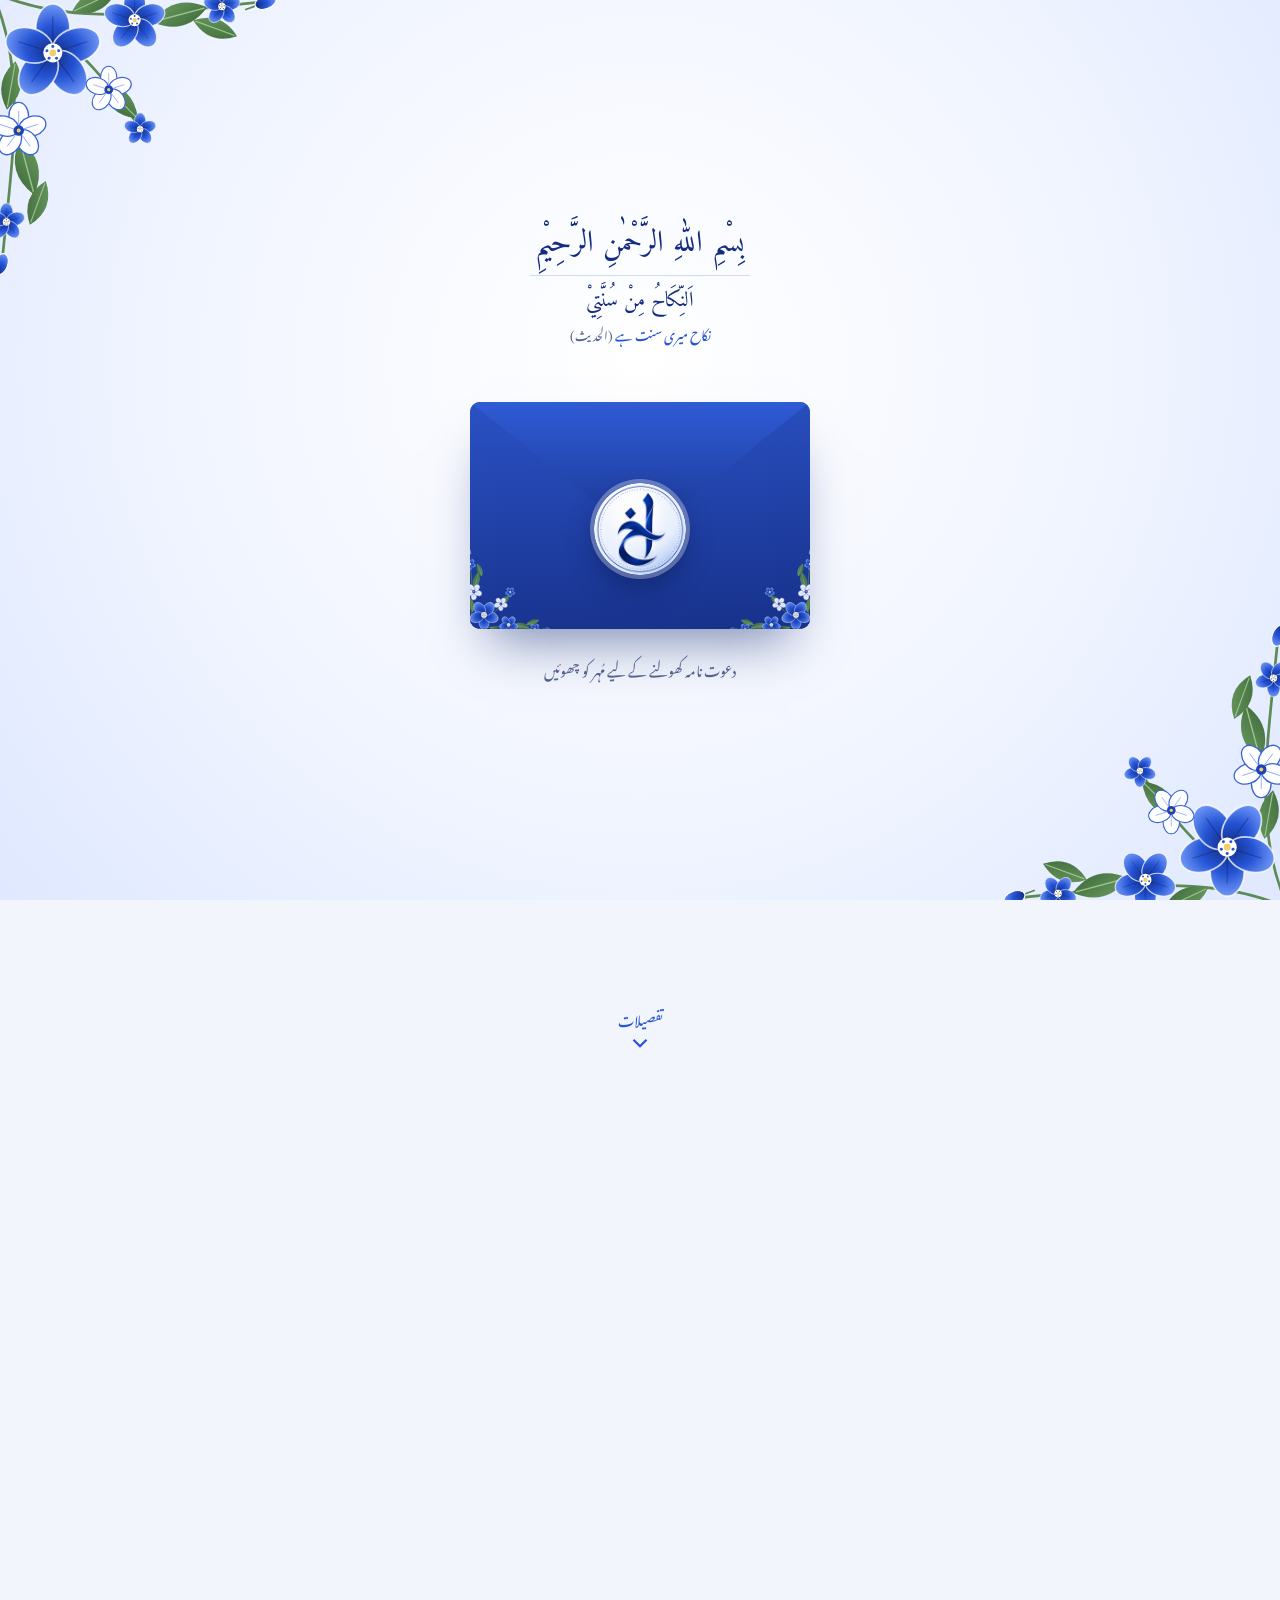
==== index.html @ ea1d9004 "Add files via upload" ====
<!doctype html><html lang="ur" dir="rtl"><head><meta charset="utf-8"><meta name="viewport" content="width=device-width,initial-scale=1,viewport-fit=cover"><title>دعوتِ شادی | اسحاق و خدیجہ</title><meta name="description" content="اسحاق و خدیجہ کی شادی خانہ آبادی کا دعوت نامہ"><meta name="theme-color" content="#142c80"><meta property="og:title" content="دعوتِ شادی — اسحاق و خدیجہ"><meta property="og:description" content="ہماری خوشیوں میں شرکت کی پُرخلوص دعوت"><meta property="og:type" content="website"><link rel="preconnect" href="https://fonts.googleapis.com"><link rel="preconnect" href="https://fonts.gstatic.com" crossorigin><link href="https://fonts.googleapis.com/css2?family=Amiri:wght@400;700&family=Cormorant+Garamond:ital,wght@0,500;1,500&family=Noto+Nastaliq+Urdu:wght@400;600;700&display=swap" rel="stylesheet"><link rel="stylesheet" href="style.css?v=17"></head><body class="locked"><svg class="svg-lib" width="0" height="0" aria-hidden="true"><defs><radialGradient id="petal" cx="50%" cy="100%" r="100%"><stop offset="0" stop-color="#132a7c"/><stop offset=".55" stop-color="#2453d4"/><stop offset="1" stop-color="#6f97f5"/></radialGradient><linearGradient id="leafG" x1="0" y1="0" x2="1" y2="1"><stop offset="0" stop-color="#6a9a5f"/><stop offset="1" stop-color="#3f6b3b"/></linearGradient></defs><symbol id="flower" viewBox="-50 -50 100 100"><g fill="url(#petal)" stroke="rgba(255,255,255,.75)" stroke-width="1.6"><ellipse cx="0" cy="-23" rx="16" ry="23"/><ellipse cx="0" cy="-23" rx="16" ry="23" transform="rotate(72)"/><ellipse cx="0" cy="-23" rx="16" ry="23" transform="rotate(144)"/><ellipse cx="0" cy="-23" rx="16" ry="23" transform="rotate(216)"/><ellipse cx="0" cy="-23" rx="16" ry="23" transform="rotate(288)"/></g><g stroke="#0e2063" stroke-width="1" opacity=".45" fill="none"><path d="M0-6V-34"/><path d="M0-6V-34" transform="rotate(72)"/><path d="M0-6V-34" transform="rotate(144)"/><path d="M0-6V-34" transform="rotate(216)"/><path d="M0-6V-34" transform="rotate(288)"/></g><circle r="9" fill="#fff"/><circle r="3.2" fill="#f2cf63"/><g fill="#2453d4"><circle cx="0" cy="-6" r="1.4"/><circle cx="5.5" cy="-2" r="1.4"/><circle cx="3.5" cy="5" r="1.4"/><circle cx="-3.5" cy="5" r="1.4"/><circle cx="-5.5" cy="-2" r="1.4"/></g></symbol><symbol id="flower-w" viewBox="-50 -50 100 100"><g fill="#ffffff" stroke="#3a63d8" stroke-width="2"><ellipse cx="0" cy="-22" rx="15" ry="21"/><ellipse cx="0" cy="-22" rx="15" ry="21" transform="rotate(72)"/><ellipse cx="0" cy="-22" rx="15" ry="21" transform="rotate(144)"/><ellipse cx="0" cy="-22" rx="15" ry="21" transform="rotate(216)"/><ellipse cx="0" cy="-22" rx="15" ry="21" transform="rotate(288)"/></g><g stroke="#7e9ff0" stroke-width="1.2" fill="none"><path d="M0-8V-30"/><path d="M0-8V-30" transform="rotate(72)"/><path d="M0-8V-30" transform="rotate(144)"/><path d="M0-8V-30" transform="rotate(216)"/><path d="M0-8V-30" transform="rotate(288)"/></g><circle r="8" fill="#1d43b8"/><circle r="3" fill="#f2cf63"/></symbol><symbol id="leaf" viewBox="0 0 40 20"><path d="M1 10 Q20 -5 39 10 Q20 25 1 10Z" fill="url(#leafG)"/><path d="M3 10 H37" stroke="#9cc48f" stroke-width=".9"/></symbol><symbol id="bud" viewBox="-10 -16 20 32"><path d="M0 16 V2" stroke="#5d8a55" stroke-width="1.6"/><ellipse cx="0" cy="-4" rx="6" ry="10" fill="url(#petal)" stroke="#fff" stroke-width="1"/></symbol><symbol id="monogram" viewBox="0 0 200 200"><defs><radialGradient id="pearl" cx="38%" cy="30%" r="78%"><stop offset="0" stop-color="#ffffff"/><stop offset=".62" stop-color="#e6ecfb"/><stop offset="1" stop-color="#b6c5ee"/></radialGradient></defs><circle cx="100" cy="100" r="97" fill="url(#pearl)"/><circle cx="100" cy="100" r="88" fill="none" stroke="#142c80" stroke-width="1.4"/><circle cx="100" cy="100" r="83" fill="none" stroke="#142c80" stroke-width=".8" stroke-dasharray=".5 3.2" stroke-linecap="round"/><path d="M121 24 C130 29 131 40 127 53 C120 82 117 116 113 145 C110 162 100 173 82 175 C70 176 60 172 54 165 C63 169 74 170 84 167 C97 163 103 151 105 140 C108 112 111 80 115 52 C116 43 115 35 111 30 C114 27 117 25 121 24 Z" fill="#142c80"/><text x="88" y="126" font-family="Amiri, serif" font-weight="700" font-size="112" fill="#142c80" stroke="#edf1fc" stroke-width="5" paint-order="stroke" stroke-linejoin="round" text-anchor="middle">خ</text><path d="M136 150 l5 -5 5 5 -5 5z" fill="#2453d4"/></symbol><symbol id="corner" viewBox="0 0 220 220"><g fill="none" stroke="#5d8a55" stroke-width="2" stroke-linecap="round"><path d="M4 4 C60 30 120 20 200 12"/><path d="M4 4 C30 60 20 120 12 200"/><path d="M40 22 C70 50 90 70 110 100"/></g><use href="#leaf" x="120" y="10" width="44" height="22" transform="rotate(-15 142 21)"/><use href="#leaf" x="150" y="22" width="36" height="18" transform="rotate(20 168 31)"/><use href="#leaf" x="8" y="122" width="44" height="22" transform="rotate(75 30 133)"/><use href="#leaf" x="20" y="150" width="36" height="18" transform="rotate(110 38 159)"/><use href="#leaf" x="78" y="74" width="40" height="20" transform="rotate(45 98 84)"/><use href="#leaf" x="60" y="2" width="38" height="19" transform="rotate(-25 79 11)"/><use href="#leaf" x="0" y="64" width="38" height="19" transform="rotate(100 19 73)"/><use href="#bud" x="194" y="0" width="16" height="26" transform="rotate(70 202 13)"/><use href="#bud" x="2" y="194" width="16" height="26" transform="rotate(20 10 207)"/><use href="#flower" x="10" y="10" width="78" height="78"/><use href="#flower" x="84" y="0" width="50" height="50"/><use href="#flower-w" x="0" y="82" width="48" height="48"/><use href="#flower-w" x="70" y="56" width="40" height="40"/><use href="#flower" x="158" y="0" width="30" height="30"/><use href="#flower" x="0" y="158" width="30" height="30"/><use href="#flower" x="100" y="92" width="26" height="26"/></symbol></svg><div class="petals" id="petals" aria-hidden="true"></div><section class="opener" id="opener"><svg class="corner tl xl"><use href="#corner"/></svg> <svg class="corner br xl"><use href="#corner"/></svg><div class="opener-inner"><p class="opener-bismillah">بِسْمِ اللّٰہِ الرَّحْمٰنِ الرَّحِیْمِ</p><div class="hadith opener-hadith"><p class="hadith-ar">اَلنِّكَاحُ مِنْ سُنَّتِيْ</p><p class="hadith-ur">نکاح میری سنت ہے <span>(الحدیث)</span></p></div><p class="opener-guest" id="openerGuest"></p><div class="envelope" id="envelope"><div class="env-back"></div><div class="env-letter"><svg class="corner tl tiny"><use href="#corner"/></svg> <svg class="corner br tiny"><use href="#corner"/></svg> <span class="letter-kicker">دعوتِ شادی</span> <span class="letter-names" data-bind="pair"></span></div><div class="env-front"><svg class="corner bl small-white"><use href="#corner"/></svg> <svg class="corner br small-white"><use href="#corner"/></svg></div><div class="env-flap"></div><button class="seal" id="openBtn" aria-label="دعوت نامہ کھولیں"><img src="seal.png?v=1" alt="" width="92" height="92"></button></div><p class="tap-hint">دعوت نامہ کھولنے کے لیے مُہر کو چھوئیں</p></div></section><main class="wrap" id="main" aria-hidden="true"><section class="screen" id="card"><article class="paper card-main reveal"><svg class="corner tl"><use href="#corner"/></svg> <svg class="corner br"><use href="#corner"/></svg><p class="ayah">وَجَعَلَ بَيْنَكُمْ مَّوَدَّةً وَّرَحْمَةً</p><p class="ayah-ref">(سورۃ الروم : ۲۱)</p><p class="lead">بصد مسرّت و شادمانی</p><p class="sub-lead">شادی خانہ آبادی</p><h1 class="names"><span data-bind="groom"></span> <span class="amp">و</span> <span data-bind="bride"></span></h1><p class="en-names" data-bind="enNames"></p><div class="ornament"><i></i><svg><use href="#flower"/></svg><i></i></div><div class="dua-panel"><svg class="dp-flower"><use href="#flower"/></svg><p class="dp-ar">اَللّٰهُمَّ اجْمَعْ بَيْنَهُمَا فِيْ خَيْرٍ</p><p class="dp-ar dp-ar-2">فِي الدُّنْيَا وَالْآخِرَةِ</p><p class="dp-ur">اے اللہ! اِن دونوں کو دنیا و آخرت میں خیر و برکت کے ساتھ ہمیشہ یکجا رکھ</p><p class="dp-amin">آمین</p></div><img class="card-mono" src="seal.png?v=1" alt="" width="78" height="78"></article><a href="#details" class="scroll-cue" aria-label="تفصیلات دیکھیں"><span>تفصیلات</span> <svg viewBox="0 0 24 24"><path d="M6 9l6 6 6-6"/></svg></a></section><section id="details"><article class="paper invite-text reveal"><svg class="corner tl sm"><use href="#corner"/></svg> <svg class="corner br sm"><use href="#corner"/></svg><p class="kicker">السلام علیکم و رحمۃ اللہ و برکاتہ</p><p class="guest-salute" id="guestSalute"></p><p class="body-text">اللہ تعالیٰ کے فضل و کرم سے</p><h2 class="it-name" data-bind="groom"></h2><p class="parent" data-bind="groomParent"></p><p class="body-text">کی شادی خانہ آبادی ہمراہ</p><h2 class="it-name" data-bind="bride"></h2><p class="parent" data-bind="brideParent"></p><p class="body-text">طے پائی ہے۔ آپ سے مؤدبانہ گزارش ہے کہ اپنی پُرخلوص دعاؤں اور بابرکت شرکت سے ہماری خوشیوں کو دوبالا فرمائیں۔</p></article><article class="paper countdown-card reveal"><h3 class="sec-title">مبارک گھڑی میں باقی</h3><div class="countdown" id="countdown"><div><b data-cd="d">۰</b><span>دن</span></div><div><b data-cd="h">۰</b><span>گھنٹے</span></div><div><b data-cd="m">۰</b><span>منٹ</span></div><div><b data-cd="s">۰</b><span>سیکنڈ</span></div></div><p class="cd-done" id="cdDone" hidden>الحمدللہ! مبارک دن آن پہنچا</p></article><article class="pass reveal" id="baraatPass"><svg class="corner tl sm pass-flower"><use href="#corner"/></svg><p class="pass-kicker">برات پاس</p><p class="pass-guest" id="passGuest"></p><div class="pass-count"><b id="passCount"></b> <span>افراد</span></div><p class="pass-text" id="passText"></p><div class="pass-cut"></div><ul class="pass-info" id="passInfo"></ul><p class="pass-note" data-bind="baraatNote"></p></article><div class="sec-head reveal"><svg><use href="#flower"/></svg><h3 class="sec-title">تقریبات</h3></div><div id="events"></div><article class="paper notes reveal"><h3 class="sec-title">گزارشات</h3><ul id="notes"></ul></article><article class="paper rsvp reveal"><svg class="corner tl sm"><use href="#corner"/></svg><h3 class="sec-title">حاضری کی تصدیق</h3><p class="muted" data-bind="rsvpBy"></p><div class="rsvp-btns" id="rsvpBtns"></div></article><article class="paper family reveal"><svg class="corner tr sm"><use href="#corner"/></svg> <svg class="corner bl sm"><use href="#corner"/></svg><h3 class="sec-title">منتظرین</h3><div class="family-grid" id="family"></div><div class="kids"><p class="kids-title">ننھے منے منتظرین</p><p class="kids-names" data-bind="kids"></p><p class="kids-line" data-bind="kidsLine"></p></div></article><footer class="closing reveal"><div class="ornament"><i></i><svg><use href="#flower"/></svg><i></i></div><p class="dua-ar">بَارَكَ اللّٰهُ لَكُمَا وَبَارَكَ عَلَيْكُمَا وَجَمَعَ بَيْنَكُمَا فِيْ خَيْرٍ</p><p class="dua-ur">اللہ تعالیٰ آپ دونوں کو برکت دے اور آپ کو خیر و بھلائی میں یکجا رکھے</p><p class="inshallah">ان شاء اللہ</p></footer></section></main><button class="music-fab" id="musicFab" aria-label="موسیقی چلائیں / روکیں" hidden><svg viewBox="0 0 24 24"><path d="M9 18V6l11-2v12"/><circle cx="6" cy="18" r="3"/><circle cx="17" cy="16" r="3"/></svg></button><audio id="bgm" preload="auto" loop></audio><script src="data.js?v=17"></script><script src="app.js?v=17"></script></body></html>
---- style.css ----
@keyframes pulse{0%,to{box-shadow:0 0 0 4px rgba(255,255,255,.35),0 10px 22px rgba(10,25,80,.45)}50%{box-shadow:0 0 0 12px rgba(255,255,255,.15),0 10px 22px rgba(10,25,80,.45)}}@keyframes breathe{0%,to{opacity:.55}50%{opacity:1}}@keyframes bob{0%,to{transform:translateY(0)}50%{transform:translateY(6px)}}@keyframes spin{to{transform:rotate(360deg)}}@keyframes fall{0%{transform:translate(0,0) rotate(0)}to{transform:translate(var(--drift, 40px),110vh) rotate(540deg)}}:root{--ink:#1b2a5c;--ink-soft:#55648f;--blue:#2453d4;--blue-d:#142c80;--blue-l:#8fb0ff;--sky:#e8efff;--paper:#ffffff;--bg:#f2f5fc;--line:#cfdbf6;--leaf:#4c7a47;--ur:'Noto Nastaliq Urdu', 'Jameel Noori Nastaleeq', serif;--ar:'Amiri', 'Traditional Arabic', serif;--en:'Cormorant Garamond', Georgia, serif}*{box-sizing:border-box;margin:0;padding:0}html{scroll-behavior:smooth}body{font-family:var(--ur);color:var(--ink);background:radial-gradient(circle at 20% 10%,#fff 0,transparent 45%),radial-gradient(circle at 80% 90%,#e3ebff 0,transparent 50%),var(--bg);background-attachment:fixed;line-height:2.2;-webkit-font-smoothing:antialiased;overflow-x:hidden;min-height:100vh}body.locked{overflow:hidden;height:100vh}button{font:inherit}.svg-lib{position:absolute;width:0;height:0;overflow:hidden}[hidden]{display:none!important}.corner,.paper::after{position:absolute;pointer-events:none}.corner{width:150px;height:150px;z-index:1}.corner.tl{top:-8px;left:-8px}.corner.tr{top:-8px;right:-8px;transform:scaleX(-1)}.corner.bl{bottom:-8px;left:-8px;transform:scaleY(-1)}.corner.br{bottom:-8px;right:-8px;transform:scale(-1,-1)}.corner.sm{width:104px;height:104px}.corner.xl{width:min(46vw,300px);height:min(46vw,300px)}.corner.tiny{width:58px;height:58px;top:-4px;left:-4px}.corner.tiny.br{top:auto;left:auto;bottom:-4px;right:-4px}.ornament{display:flex;align-items:center;justify-content:center;gap:12px;margin:14px auto}.ornament i{display:block;width:70px;height:1px;background:linear-gradient(90deg,transparent,var(--blue-l),transparent)}.ornament svg{width:26px;height:26px}.paper,.wrap{position:relative}.wrap{max-width:480px;margin:0 auto;padding:0 16px 90px;z-index:1}.paper{background:var(--paper);border-radius:16px;box-shadow:0 22px 44px -22px rgba(20,44,128,.38),0 2px 6px rgba(20,44,128,.06);padding:52px 26px;margin:22px 0;overflow:hidden;text-align:center}.paper::after{content:"";inset:10px;border:1px solid var(--line);border-radius:10px}.paper>:not(.corner){position:relative;z-index:2}.sec-title{font-size:25px;font-weight:700;color:var(--blue-d);line-height:2}.muted{color:var(--ink-soft);font-size:15px}.opener{position:fixed;inset:0;z-index:100;display:grid;place-items:center;background:radial-gradient(circle at 50% 40%,#fff 0,#f1f5ff 55%,#dfe8ff 100%);transition:opacity .9s ease,visibility .9s;overflow:hidden}.opener.gone{opacity:0;visibility:hidden}.opener .corner.tl{top:-14px;left:-14px}.opener .corner.br{bottom:-14px;right:-14px}.opener-inner{text-align:center;padding:20px 16px;width:100%}.opener-bismillah{font-family:var(--ar);font-size:clamp(22px,6vw,30px);color:var(--blue-d);line-height:1.8}.opener-guest{color:var(--ink-soft);font-size:16px;min-height:1em;margin-top:4px}.opener-guest b{color:var(--blue-d);font-weight:700}.tap-hint{color:var(--ink-soft);font-size:14px;margin-top:24px;animation:breathe 2.2s ease-in-out infinite}.envelope{position:relative;width:min(84vw,340px);aspect-ratio:3/2;margin:34px auto 0;perspective:1200px}.env-back{position:absolute;inset:0;border-radius:10px;background:linear-gradient(160deg,#1f40a8,#12286f);box-shadow:0 30px 50px -20px rgba(18,40,111,.55)}.env-letter{position:absolute;left:6%;right:6%;top:6%;bottom:6%;background:#fff;border-radius:6px;z-index:2;display:flex;flex-direction:column;align-items:center;justify-content:center;overflow:hidden;transition:transform 1.1s .55s cubic-bezier(.2,.8,.2,1)}.letter-kicker{font-size:13px;color:var(--ink-soft);line-height:1.8}.letter-names{font-size:24px;font-weight:700;color:var(--blue-d);line-height:2}.env-front{inset:0;z-index:3;border-radius:10px;overflow:hidden;background:linear-gradient(175deg,#2a51c4,#17318a);clip-path:polygon(0 0,50% 56%,100%0,100% 100%,0 100%)}.env-front .corner{width:90px;height:90px;opacity:.9}.env-front .corner.bl{bottom:-6px;left:-6px}.env-front .corner.br{bottom:-6px;right:-6px}.env-flap,.env-front,.seal{position:absolute}.env-flap{left:0;right:0;top:0;height:60%;z-index:4;background:linear-gradient(180deg,#2f5bd6,#1a368f);clip-path:polygon(0 0,100%0,50% 100%);border-radius:10px 10px 0 0;transform-origin:top center;transition:transform .7s ease,z-index 0s .35s}.seal{left:50%;top:56%;z-index:5;width:92px;height:92px;border-radius:50%;padding:0;transform:translate(-50%,-50%);border:0;cursor:pointer;background:0 0;box-shadow:0 0 0 4px rgba(255,255,255,.3),0 12px 24px rgba(10,25,80,.5);transition:transform .5s ease,opacity .5s ease;animation:pulse 2.2s ease-in-out infinite}.seal img,.seal svg{width:100%;height:100%;display:block;border-radius:50%}.seal:focus-visible{outline:3px solid var(--blue-l);outline-offset:4px}.envelope.open .env-flap{transform:rotateX(180deg);z-index:1}.envelope.open .env-letter{transform:translateY(-62%)}.envelope.open .seal{transform:translate(-50%,-50%) scale(.2);opacity:0;animation:none}.screen{min-height:100svh;display:flex;flex-direction:column;justify-content:center;padding-top:10px}.card-main{padding:70px 24px 56px}.ayah{font-family:var(--ar);font-size:28px;color:var(--ink);line-height:1.8}.ayah-ref,.lead{color:var(--ink-soft)}.ayah-ref{font-size:12px;line-height:1.6}.lead{margin-top:18px;font-size:17px}.sub-lead{font-size:15px;color:var(--blue);letter-spacing:.02em}.names{display:flex;flex-direction:column;align-items:center;font-size:clamp(34px,10vw,54px);font-weight:700;color:var(--blue-d);line-height:1.75;margin-top:6px}.names>span{max-width:100%;white-space:nowrap}.names .amp{font-size:.78em;color:var(--blue);line-height:1.5;margin:6px 0 2px}.en-names{white-space:nowrap;overflow:hidden;font-family:var(--en);font-style:italic;font-size:20px;color:var(--ink-soft);letter-spacing:.06em;direction:ltr;line-height:1.6}.date-big{display:flex;align-items:center;justify-content:center;gap:14px;margin-top:4px}.db-side{border-top:1px solid var(--blue-l);border-bottom:1px solid var(--blue-l);padding:0 12px;font-size:16px;min-width:92px;line-height:2.1}.db-num{font-size:52px;font-weight:700;color:var(--blue);line-height:1.6}.couplet{margin:2px auto 0}.couplet p{font-size:18px;color:var(--ink);line-height:2.5}.couplet p:first-child{color:var(--blue-d)}.dua-panel{position:relative;margin:30px auto 4px;max-width:300px;padding:26px 18px 12px;border-radius:150px 150px 18px 18px;background:linear-gradient(180deg,var(--sky),#f7f9ff 70%);border:1px solid var(--line)}.dua-panel::before{content:"";position:absolute;inset:6px;border-radius:144px 144px 13px 13px;border:1px dashed var(--blue-l);pointer-events:none}.dp-flower,.pass::after,.pass::before{position:absolute;width:28px;height:28px}.dp-flower{top:-14px;left:50%;transform:translateX(-50%)}.dp-ar{font-family:var(--ar);font-size:21px;color:var(--blue-d);line-height:1.9;position:relative}.dp-ar-2{font-size:24px;font-weight:700;color:var(--blue)}.dp-amin,.dp-ur{position:relative}.dp-ur{font-size:13px;color:var(--ink-soft);line-height:2.3;margin-top:4px}.dp-amin{font-size:15px;color:var(--blue)}.card-mono{display:block;width:78px;height:78px;margin:14px auto 0;border-radius:50%;box-shadow:0 10px 22px -10px rgba(20,44,128,.55),0 0 0 5px var(--sky)}.city{font-size:16px;color:var(--ink-soft)}.scroll-cue{display:flex;flex-direction:column;align-items:center;margin:4px auto 0;color:var(--blue);text-decoration:none;font-size:14px;line-height:1.8;animation:bob 1.8s ease-in-out infinite}.scroll-cue svg{width:26px;height:26px;fill:none;stroke:currentColor;stroke-width:2}.kicker{font-family:var(--ur);font-size:15px;color:var(--blue)}.guest-salute{font-size:18px;color:var(--ink);margin:6px 0 10px}.countdown b,.guest-salute b{color:var(--blue-d)}.body-text{font-size:16px;color:var(--ink);line-height:2.4}.it-name{font-size:36px;color:var(--blue-d);line-height:1.9;margin-top:4px}.parent{font-size:14px;color:var(--ink-soft);line-height:1.8}.hadith{margin:18px auto 0;padding-top:12px;border-top:1px solid var(--line);max-width:260px}.hadith-ar{font-family:var(--ar);font-size:24px;color:var(--blue-d);line-height:1.8}.hadith-ur{font-size:14px;color:var(--blue);line-height:2.2}.opener-hadith{margin-top:4px;padding-top:6px;max-width:220px}.opener-hadith .hadith-ar{font-size:21px}.opener-hadith .hadith-ur{font-size:13px}.countdown span,.hadith-ur span{color:var(--ink-soft);font-size:12px}.countdown-card{padding:38px 20px}.countdown{display:grid;grid-template-columns:repeat(4,1fr);gap:10px;margin-top:10px}.countdown div{background:var(--sky);border-radius:12px;padding:8px 4px 2px}.countdown b{display:block;font-size:28px;line-height:1.7}.countdown span{line-height:1.8}.cd-done{font-size:20px;color:var(--blue)}.pass{position:relative;margin:26px 0;padding:34px 24px 28px;border-radius:18px;color:#fff;text-align:center;overflow:hidden;background:radial-gradient(circle at 85%0,rgba(143,176,255,.35),transparent 45%),linear-gradient(155deg,#2453d4,#132a7c);box-shadow:0 26px 46px -22px rgba(19,42,124,.7)}.pass::after,.pass::before{content:"";top:58%;background:var(--bg);border-radius:50%;transform:translateY(-50%);z-index:2}.pass::before{left:-14px}.pass::after{right:-14px}.pass-flower{opacity:.22;width:150px!important;height:150px!important}.pass>:not(.corner){position:relative;z-index:3}.pass-kicker{display:inline-block;font-size:14px;border:1px solid rgba(255,255,255,.5);border-radius:999px;padding:0 16px;line-height:2.2}.pass-guest{font-size:19px;margin-top:10px}.pass-count{width:118px;height:118px;margin:12px auto 4px;border-radius:50%;display:flex;flex-direction:column;align-items:center;justify-content:center;background:rgba(255,255,255,.12);border:2px solid rgba(255,255,255,.55);box-shadow:inset 0 0 0 6px rgba(255,255,255,.06)}.pass-count b{font-size:46px;line-height:1.4}.pass-count span{font-size:14px;line-height:1.4;opacity:.9}.pass-text{font-size:15px;line-height:2.3;opacity:.95}.pass-cut{border-top:2px dashed rgba(255,255,255,.45);margin:18px -24px 14px}.pass-info{list-style:none;font-size:14px}.pass-info li{display:flex;justify-content:space-between;gap:10px;line-height:2.3}.pass-info li span:first-child{opacity:.8}.pass-note{font-size:13px;opacity:.8;margin-top:8px;line-height:2.2}.sec-head{display:flex;flex-direction:column;align-items:center;margin-top:34px}.ev-icon svg,.sec-head svg{width:30px;height:30px}.event{padding:46px 24px 30px}.ev-icon{width:62px;height:62px;margin:0 auto;border-radius:50%;display:grid;place-items:center;background:var(--sky);color:var(--blue)}.ev-icon svg{fill:none;stroke:currentColor;stroke-width:1.6;stroke-linecap:round;stroke-linejoin:round}.event.has-photo{color:#fff;padding-top:250px;padding-bottom:34px;background:linear-gradient(180deg,#24409c 0,#142c80 55%,#0f2266 100%)}.event.has-photo::before{content:"";position:absolute;left:0;right:0;top:0;height:64%;z-index:0;background:linear-gradient(180deg,rgba(16,36,110,.1) 0%,rgba(16,36,110,.3) 45%,rgba(20,44,128,.85) 100%),var(--photo) 32% 30%/cover no-repeat;-webkit-mask-image:linear-gradient(180deg,#000 70%,transparent 100%);mask-image:linear-gradient(180deg,#000 70%,transparent 100%)}.event.has-photo::after{border-color:rgba(255,255,255,.35)}.event.has-photo .corner{opacity:.95}.has-photo .ev-icon{background:rgba(255,255,255,.16);color:#fff;border:1px solid rgba(255,255,255,.5);-webkit-backdrop-filter:blur(6px);backdrop-filter:blur(6px)}.has-photo .ev-sub{color:rgba(255,255,255,.85)}.has-photo .ev-title{color:#fff;text-shadow:0 2px 18px rgba(0,0,0,.35)}.has-photo .btn:hover,.has-photo .ev-date{background:#fff;color:var(--blue-d)}.has-photo .ev-schedule,.has-photo .ev-venue{background:rgba(255,255,255,.12);border:1px solid rgba(255,255,255,.28);-webkit-backdrop-filter:blur(8px);backdrop-filter:blur(8px);border-radius:14px}.has-photo .ev-schedule{padding:6px 16px}.has-photo .ev-schedule li span:first-child{color:rgba(255,255,255,.85)}.has-photo .ev-schedule li span:last-child{color:#fff}.has-photo .ev-schedule li i{border-color:rgba(255,255,255,.45)}.has-photo .ev-venue strong{color:#fff}.has-photo .ev-venue span{color:rgba(255,255,255,.8)}.has-photo .btn{background:rgba(255,255,255,.1);border-color:rgba(255,255,255,.7);color:#fff}.ev-sub{font-size:13px;color:var(--ink-soft);margin-top:6px;line-height:1.8}.ev-title{font-size:32px;color:var(--blue-d);line-height:1.8}.ev-date{display:inline-flex;gap:10px;align-items:center;background:var(--blue);color:#fff;border-radius:999px;padding:0 18px;font-size:15px;line-height:2.3;margin:4px 0 14px}.ev-date b{font-weight:600}.ev-schedule{list-style:none;text-align:right;margin:0 auto;max-width:340px}.ev-schedule li{display:flex;align-items:baseline;gap:8px;font-size:15px;line-height:2.4}.ev-schedule li i{flex:1;border-bottom:1.5px dotted var(--blue-l);transform:translateY(-6px)}.ev-schedule li span:last-child{color:var(--blue-d);font-weight:600}.ev-venue{margin-top:14px;padding:10px 14px;border-radius:12px;background:#f7f9ff;border:1px solid var(--line)}.ev-venue strong{display:block;font-size:17px;color:var(--blue-d);line-height:2}.ev-venue span{font-size:13px;color:var(--ink-soft);line-height:2}.ev-dress{font-size:13px;color:var(--blue);margin-top:10px}.ev-actions{display:flex;gap:10px;justify-content:center;flex-wrap:wrap;margin-top:14px}.btn{display:inline-flex;align-items:center;gap:6px;font-family:var(--ur);font-size:14px;line-height:2.1;padding:2px 16px;border-radius:999px;border:1.5px solid var(--blue);color:var(--blue);background:#fff;text-decoration:none;cursor:pointer;transition:background .2s,color .2s,transform .2s}.btn svg{width:16px;height:16px;fill:none;stroke:currentColor;stroke-width:2;stroke-linecap:round;stroke-linejoin:round}.btn:hover{background:var(--blue);color:#fff}.btn:active{transform:scale(.97)}.btn.solid{background:var(--blue);color:#fff}.btn.solid:hover{background:var(--blue-d)}.btn.wa{background:#1f9d55;border-color:#1f9d55;color:#fff}.btn.wa:hover{background:#17834a;border-color:#17834a;color:#fff}.audio-card{padding:42px 24px 34px}.player{display:flex;align-items:center;gap:14px;margin-top:14px;direction:ltr}.play-btn{flex:0 0 60px;height:60px;border-radius:50%;border:0;cursor:pointer;background:linear-gradient(150deg,#2f5fe0,#142c80);color:#fff;display:grid;place-items:center;box-shadow:0 10px 20px -8px rgba(20,44,128,.6)}.play-btn svg{width:24px;height:24px;fill:currentColor}.play-btn .i-pause,.play-btn.playing .i-play{display:none}.play-btn.playing .i-pause{display:block}.play-btn:disabled{opacity:.45;cursor:not-allowed}.track{flex:1}.track input[type=range]{width:100%;accent-color:var(--blue)}.times{display:flex;justify-content:space-between;font-family:var(--en);font-size:14px;color:var(--ink-soft);line-height:1.4}.audio-missing{font-size:13px;color:var(--ink-soft);margin-top:8px}.notes{padding:40px 26px}.notes ul{list-style:none;text-align:right;margin-top:8px}.notes li{position:relative;padding-right:26px;font-size:15px;line-height:2.3;margin:4px 0}.notes li::before{content:"";position:absolute;right:2px;top:16px;width:12px;height:12px;background:var(--blue);border-radius:50%0 50% 50%;transform:rotate(-45deg)}.rsvp-btns{display:flex;flex-direction:column;gap:10px;align-items:center;margin-top:12px}.family-grid{display:grid;grid-template-columns:1fr;gap:16px;margin-top:10px}.family-col{display:grid;grid-template-columns:1fr 1fr;column-gap:12px}.family-col h4{grid-column:1/-1;font-weight:600;line-height:2.1;border-bottom:1px solid var(--line);margin-bottom:6px}.family-col p{font-size:13px;line-height:2.3}.kids{margin-top:18px;padding-top:10px;border-top:1px dashed var(--line)}.family-col h4,.kids-names,.kids-title{font-size:15px;color:var(--blue)}.kids-names{font-weight:600;color:var(--blue-d)}.kids-line{font-size:13px;color:var(--ink-soft)}.closing{text-align:center;padding:30px 10px 10px}.dua-ar{font-family:var(--ar);font-size:22px;color:var(--blue-d);line-height:1.9}.dua-ur{font-size:14px;color:var(--ink-soft);margin-top:6px}.inshallah{font-size:22px;color:var(--blue);margin-top:12px}.event.photo-night{--gold:#e8c46e;--gold-soft:rgba(232, 196, 110, .55);color:#f6ecd3;padding-top:262px;padding-bottom:36px;background:radial-gradient(120% 60%at 50% 100%,#1b2350 0,#0b1230 60%,#070c22 100%)}.event.photo-night::before{content:"";position:absolute;left:0;right:0;top:0;height:300px;z-index:0;background:linear-gradient(180deg,rgba(7,12,34,0) 0%,rgba(7,12,34,.15) 55%,rgba(11,18,48,.95) 100%),var(--photo) center 40%/cover no-repeat;-webkit-mask-image:linear-gradient(180deg,#000 72%,transparent 100%);mask-image:linear-gradient(180deg,#000 72%,transparent 100%)}.event.photo-night::after{border-color:var(--gold-soft);inset:10px}.photo-night .corner{display:none}.photo-night .ev-icon{background:#0b1230;color:var(--gold);border:1.5px solid var(--gold);box-shadow:0 0 0 6px rgba(232,196,110,.12),0 0 26px rgba(232,196,110,.35)}.photo-night .ev-sub{color:rgba(246,236,211,.75);letter-spacing:.02em}.photo-night .ev-title{color:var(--gold);text-shadow:0 0 22px rgba(232,196,110,.45)}.photo-night .ev-date{background:0 0;color:var(--gold);border:1px solid var(--gold);border-left:0;border-right:0;border-radius:0;padding:0 24px}.photo-night .ev-schedule{max-width:320px}.photo-night .ev-schedule li span:first-child{color:rgba(246,236,211,.8)}.photo-night .ev-schedule li span:last-child{color:var(--gold)}.photo-night .ev-schedule li i{border-color:var(--gold-soft)}.photo-night .ev-venue{background:0 0;border:0;border-radius:0;position:relative;margin-top:18px;padding:14px 10px}.photo-night .ev-venue::after,.photo-night .ev-venue::before{content:"❖";display:block;color:var(--gold);font-size:12px;line-height:1;background:linear-gradient(90deg,transparent,var(--gold-soft),transparent) center/100% 1px no-repeat}.photo-night .ev-venue strong{color:#fff;font-size:19px}.photo-night .ev-venue span{color:rgba(246,236,211,.75)}.photo-night .btn{background:0 0;border-color:var(--gold);color:var(--gold)}.photo-night .btn:hover{background:var(--gold);color:#0b1230}.music-fab{position:fixed;left:16px;bottom:calc(16px + env(safe-area-inset-bottom));z-index:50;width:48px;height:48px;border-radius:50%;border:0;cursor:pointer;background:#fff;color:var(--blue);box-shadow:0 10px 24px -8px rgba(20,44,128,.5),0 0 0 1px var(--line);display:grid;place-items:center}.music-fab svg{width:22px;height:22px;fill:none;stroke:currentColor;stroke-width:1.8}.music-fab.playing{background:var(--blue);color:#fff;animation:spin 6s linear infinite}.petals{position:fixed;inset:0;pointer-events:none;z-index:0;overflow:hidden}.petal{position:absolute;top:-40px;animation:fall linear infinite;opacity:.5}.reveal{opacity:0;transform:translateY(26px);transition:opacity .9s ease,transform .9s ease}.reveal.in{opacity:1;transform:none}@media (min-width:700px){.paper{padding-left:40px;padding-right:40px}}@media (prefers-reduced-motion:reduce){*,::after,::before{animation:none!important;transition-duration:.01ms!important}.petals{display:none}}
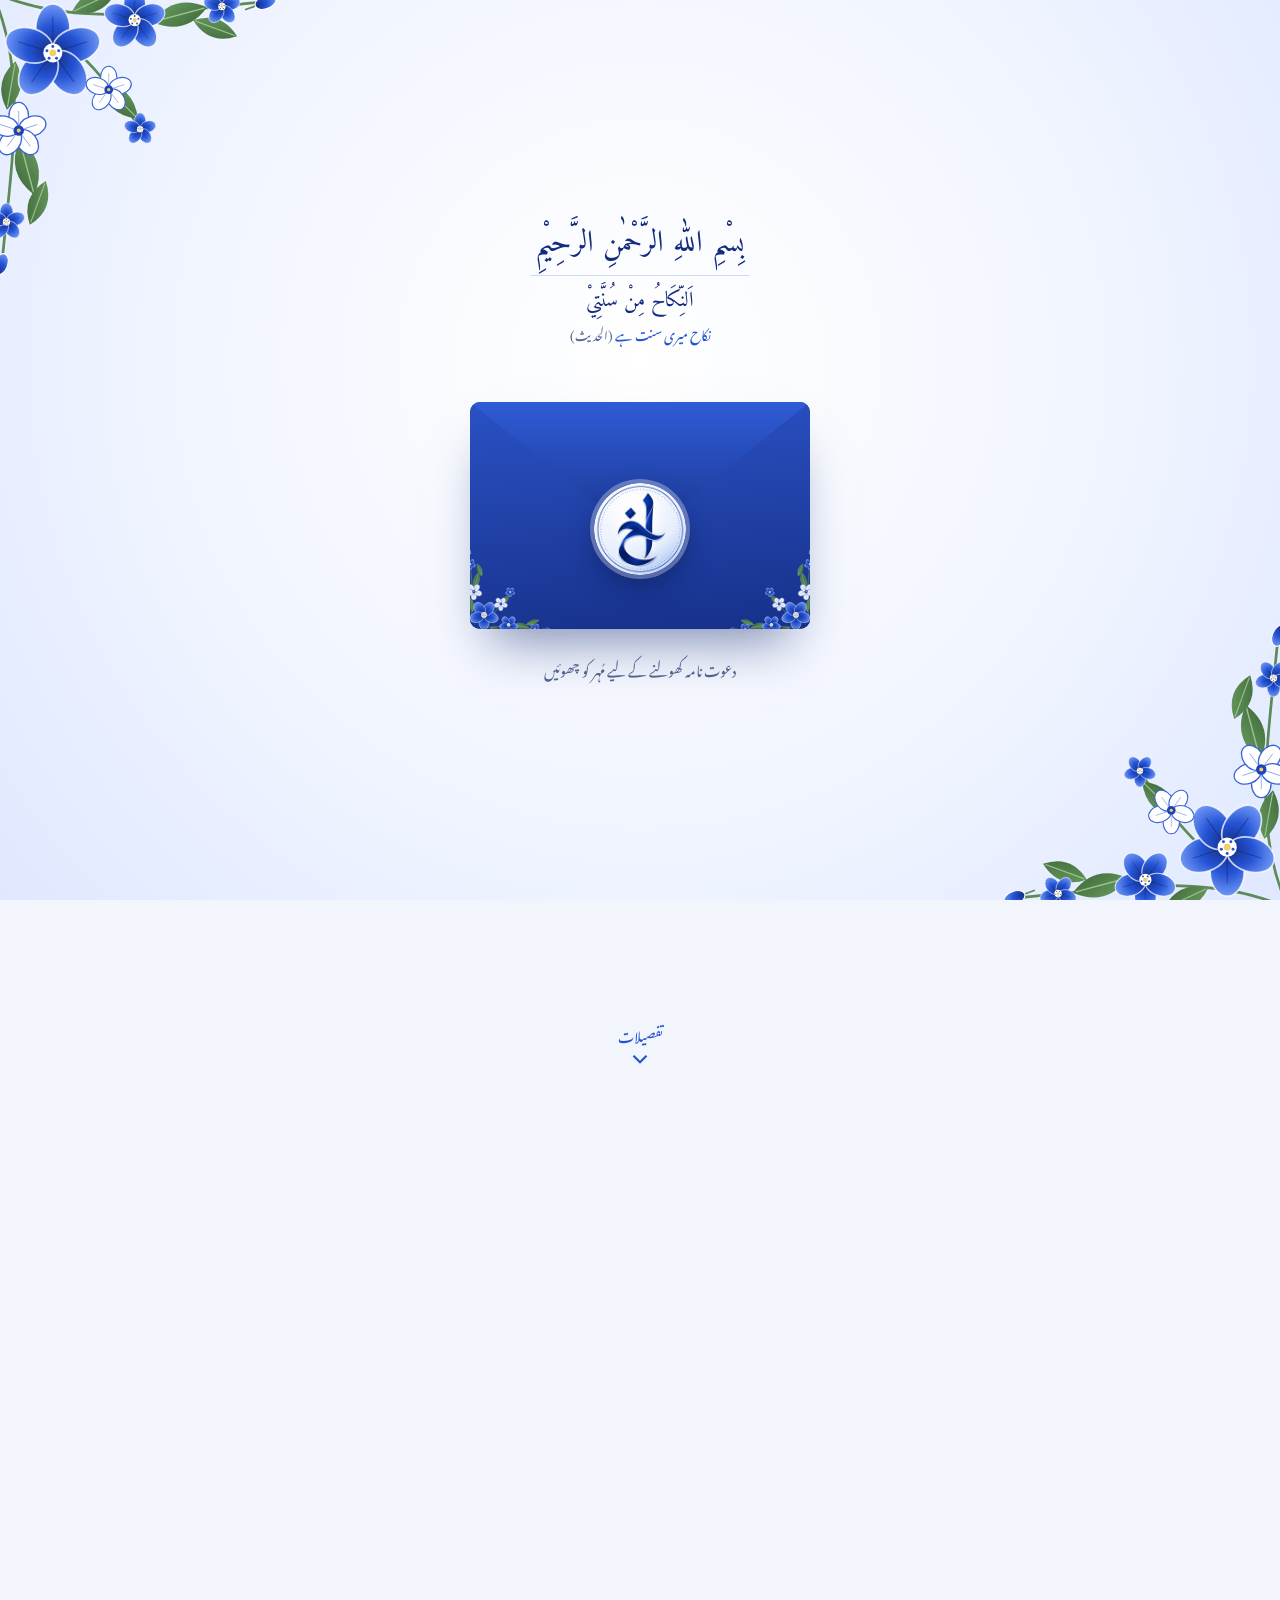
==== commit 224616f6: "Add files via upload" ====
--- a/index.html
+++ b/index.html
@@ -1 +1 @@
-<!doctype html><html lang="ur" dir="rtl"><head><meta charset="utf-8"><meta name="viewport" content="width=device-width,initial-scale=1,viewport-fit=cover"><title>دعوتِ شادی | اسحاق و خدیجہ</title><meta name="description" content="اسحاق و خدیجہ کی شادی خانہ آبادی کا دعوت نامہ"><meta name="theme-color" content="#142c80"><meta property="og:title" content="دعوتِ شادی — اسحاق و خدیجہ"><meta property="og:description" content="ہماری خوشیوں میں شرکت کی پُرخلوص دعوت"><meta property="og:type" content="website"><link rel="preconnect" href="https://fonts.googleapis.com"><link rel="preconnect" href="https://fonts.gstatic.com" crossorigin><link href="https://fonts.googleapis.com/css2?family=Amiri:wght@400;700&family=Cormorant+Garamond:ital,wght@0,500;1,500&family=Noto+Nastaliq+Urdu:wght@400;600;700&display=swap" rel="stylesheet"><link rel="stylesheet" href="style.css?v=17"></head><body class="locked"><svg class="svg-lib" width="0" height="0" aria-hidden="true"><defs><radialGradient id="petal" cx="50%" cy="100%" r="100%"><stop offset="0" stop-color="#132a7c"/><stop offset=".55" stop-color="#2453d4"/><stop offset="1" stop-color="#6f97f5"/></radialGradient><linearGradient id="leafG" x1="0" y1="0" x2="1" y2="1"><stop offset="0" stop-color="#6a9a5f"/><stop offset="1" stop-color="#3f6b3b"/></linearGradient></defs><symbol id="flower" viewBox="-50 -50 100 100"><g fill="url(#petal)" stroke="rgba(255,255,255,.75)" stroke-width="1.6"><ellipse cx="0" cy="-23" rx="16" ry="23"/><ellipse cx="0" cy="-23" rx="16" ry="23" transform="rotate(72)"/><ellipse cx="0" cy="-23" rx="16" ry="23" transform="rotate(144)"/><ellipse cx="0" cy="-23" rx="16" ry="23" transform="rotate(216)"/><ellipse cx="0" cy="-23" rx="16" ry="23" transform="rotate(288)"/></g><g stroke="#0e2063" stroke-width="1" opacity=".45" fill="none"><path d="M0-6V-34"/><path d="M0-6V-34" transform="rotate(72)"/><path d="M0-6V-34" transform="rotate(144)"/><path d="M0-6V-34" transform="rotate(216)"/><path d="M0-6V-34" transform="rotate(288)"/></g><circle r="9" fill="#fff"/><circle r="3.2" fill="#f2cf63"/><g fill="#2453d4"><circle cx="0" cy="-6" r="1.4"/><circle cx="5.5" cy="-2" r="1.4"/><circle cx="3.5" cy="5" r="1.4"/><circle cx="-3.5" cy="5" r="1.4"/><circle cx="-5.5" cy="-2" r="1.4"/></g></symbol><symbol id="flower-w" viewBox="-50 -50 100 100"><g fill="#ffffff" stroke="#3a63d8" stroke-width="2"><ellipse cx="0" cy="-22" rx="15" ry="21"/><ellipse cx="0" cy="-22" rx="15" ry="21" transform="rotate(72)"/><ellipse cx="0" cy="-22" rx="15" ry="21" transform="rotate(144)"/><ellipse cx="0" cy="-22" rx="15" ry="21" transform="rotate(216)"/><ellipse cx="0" cy="-22" rx="15" ry="21" transform="rotate(288)"/></g><g stroke="#7e9ff0" stroke-width="1.2" fill="none"><path d="M0-8V-30"/><path d="M0-8V-30" transform="rotate(72)"/><path d="M0-8V-30" transform="rotate(144)"/><path d="M0-8V-30" transform="rotate(216)"/><path d="M0-8V-30" transform="rotate(288)"/></g><circle r="8" fill="#1d43b8"/><circle r="3" fill="#f2cf63"/></symbol><symbol id="leaf" viewBox="0 0 40 20"><path d="M1 10 Q20 -5 39 10 Q20 25 1 10Z" fill="url(#leafG)"/><path d="M3 10 H37" stroke="#9cc48f" stroke-width=".9"/></symbol><symbol id="bud" viewBox="-10 -16 20 32"><path d="M0 16 V2" stroke="#5d8a55" stroke-width="1.6"/><ellipse cx="0" cy="-4" rx="6" ry="10" fill="url(#petal)" stroke="#fff" stroke-width="1"/></symbol><symbol id="monogram" viewBox="0 0 200 200"><defs><radialGradient id="pearl" cx="38%" cy="30%" r="78%"><stop offset="0" stop-color="#ffffff"/><stop offset=".62" stop-color="#e6ecfb"/><stop offset="1" stop-color="#b6c5ee"/></radialGradient></defs><circle cx="100" cy="100" r="97" fill="url(#pearl)"/><circle cx="100" cy="100" r="88" fill="none" stroke="#142c80" stroke-width="1.4"/><circle cx="100" cy="100" r="83" fill="none" stroke="#142c80" stroke-width=".8" stroke-dasharray=".5 3.2" stroke-linecap="round"/><path d="M121 24 C130 29 131 40 127 53 C120 82 117 116 113 145 C110 162 100 173 82 175 C70 176 60 172 54 165 C63 169 74 170 84 167 C97 163 103 151 105 140 C108 112 111 80 115 52 C116 43 115 35 111 30 C114 27 117 25 121 24 Z" fill="#142c80"/><text x="88" y="126" font-family="Amiri, serif" font-weight="700" font-size="112" fill="#142c80" stroke="#edf1fc" stroke-width="5" paint-order="stroke" stroke-linejoin="round" text-anchor="middle">خ</text><path d="M136 150 l5 -5 5 5 -5 5z" fill="#2453d4"/></symbol><symbol id="corner" viewBox="0 0 220 220"><g fill="none" stroke="#5d8a55" stroke-width="2" stroke-linecap="round"><path d="M4 4 C60 30 120 20 200 12"/><path d="M4 4 C30 60 20 120 12 200"/><path d="M40 22 C70 50 90 70 110 100"/></g><use href="#leaf" x="120" y="10" width="44" height="22" transform="rotate(-15 142 21)"/><use href="#leaf" x="150" y="22" width="36" height="18" transform="rotate(20 168 31)"/><use href="#leaf" x="8" y="122" width="44" height="22" transform="rotate(75 30 133)"/><use href="#leaf" x="20" y="150" width="36" height="18" transform="rotate(110 38 159)"/><use href="#leaf" x="78" y="74" width="40" height="20" transform="rotate(45 98 84)"/><use href="#leaf" x="60" y="2" width="38" height="19" transform="rotate(-25 79 11)"/><use href="#leaf" x="0" y="64" width="38" height="19" transform="rotate(100 19 73)"/><use href="#bud" x="194" y="0" width="16" height="26" transform="rotate(70 202 13)"/><use href="#bud" x="2" y="194" width="16" height="26" transform="rotate(20 10 207)"/><use href="#flower" x="10" y="10" width="78" height="78"/><use href="#flower" x="84" y="0" width="50" height="50"/><use href="#flower-w" x="0" y="82" width="48" height="48"/><use href="#flower-w" x="70" y="56" width="40" height="40"/><use href="#flower" x="158" y="0" width="30" height="30"/><use href="#flower" x="0" y="158" width="30" height="30"/><use href="#flower" x="100" y="92" width="26" height="26"/></symbol></svg><div class="petals" id="petals" aria-hidden="true"></div><section class="opener" id="opener"><svg class="corner tl xl"><use href="#corner"/></svg> <svg class="corner br xl"><use href="#corner"/></svg><div class="opener-inner"><p class="opener-bismillah">بِسْمِ اللّٰہِ الرَّحْمٰنِ الرَّحِیْمِ</p><div class="hadith opener-hadith"><p class="hadith-ar">اَلنِّكَاحُ مِنْ سُنَّتِيْ</p><p class="hadith-ur">نکاح میری سنت ہے <span>(الحدیث)</span></p></div><p class="opener-guest" id="openerGuest"></p><div class="envelope" id="envelope"><div class="env-back"></div><div class="env-letter"><svg class="corner tl tiny"><use href="#corner"/></svg> <svg class="corner br tiny"><use href="#corner"/></svg> <span class="letter-kicker">دعوتِ شادی</span> <span class="letter-names" data-bind="pair"></span></div><div class="env-front"><svg class="corner bl small-white"><use href="#corner"/></svg> <svg class="corner br small-white"><use href="#corner"/></svg></div><div class="env-flap"></div><button class="seal" id="openBtn" aria-label="دعوت نامہ کھولیں"><img src="seal.png?v=1" alt="" width="92" height="92"></button></div><p class="tap-hint">دعوت نامہ کھولنے کے لیے مُہر کو چھوئیں</p></div></section><main class="wrap" id="main" aria-hidden="true"><section class="screen" id="card"><article class="paper card-main reveal"><svg class="corner tl"><use href="#corner"/></svg> <svg class="corner br"><use href="#corner"/></svg><p class="ayah">وَجَعَلَ بَيْنَكُمْ مَّوَدَّةً وَّرَحْمَةً</p><p class="ayah-ref">(سورۃ الروم : ۲۱)</p><p class="lead">بصد مسرّت و شادمانی</p><p class="sub-lead">شادی خانہ آبادی</p><h1 class="names"><span data-bind="groom"></span> <span class="amp">و</span> <span data-bind="bride"></span></h1><p class="en-names" data-bind="enNames"></p><div class="ornament"><i></i><svg><use href="#flower"/></svg><i></i></div><div class="dua-panel"><svg class="dp-flower"><use href="#flower"/></svg><p class="dp-ar">اَللّٰهُمَّ اجْمَعْ بَيْنَهُمَا فِيْ خَيْرٍ</p><p class="dp-ar dp-ar-2">فِي الدُّنْيَا وَالْآخِرَةِ</p><p class="dp-ur">اے اللہ! اِن دونوں کو دنیا و آخرت میں خیر و برکت کے ساتھ ہمیشہ یکجا رکھ</p><p class="dp-amin">آمین</p></div><img class="card-mono" src="seal.png?v=1" alt="" width="78" height="78"></article><a href="#details" class="scroll-cue" aria-label="تفصیلات دیکھیں"><span>تفصیلات</span> <svg viewBox="0 0 24 24"><path d="M6 9l6 6 6-6"/></svg></a></section><section id="details"><article class="paper invite-text reveal"><svg class="corner tl sm"><use href="#corner"/></svg> <svg class="corner br sm"><use href="#corner"/></svg><p class="kicker">السلام علیکم و رحمۃ اللہ و برکاتہ</p><p class="guest-salute" id="guestSalute"></p><p class="body-text">اللہ تعالیٰ کے فضل و کرم سے</p><h2 class="it-name" data-bind="groom"></h2><p class="parent" data-bind="groomParent"></p><p class="body-text">کی شادی خانہ آبادی ہمراہ</p><h2 class="it-name" data-bind="bride"></h2><p class="parent" data-bind="brideParent"></p><p class="body-text">طے پائی ہے۔ آپ سے مؤدبانہ گزارش ہے کہ اپنی پُرخلوص دعاؤں اور بابرکت شرکت سے ہماری خوشیوں کو دوبالا فرمائیں۔</p></article><article class="paper countdown-card reveal"><h3 class="sec-title">مبارک گھڑی میں باقی</h3><div class="countdown" id="countdown"><div><b data-cd="d">۰</b><span>دن</span></div><div><b data-cd="h">۰</b><span>گھنٹے</span></div><div><b data-cd="m">۰</b><span>منٹ</span></div><div><b data-cd="s">۰</b><span>سیکنڈ</span></div></div><p class="cd-done" id="cdDone" hidden>الحمدللہ! مبارک دن آن پہنچا</p></article><article class="pass reveal" id="baraatPass"><svg class="corner tl sm pass-flower"><use href="#corner"/></svg><p class="pass-kicker">برات پاس</p><p class="pass-guest" id="passGuest"></p><div class="pass-count"><b id="passCount"></b> <span>افراد</span></div><p class="pass-text" id="passText"></p><div class="pass-cut"></div><ul class="pass-info" id="passInfo"></ul><p class="pass-note" data-bind="baraatNote"></p></article><div class="sec-head reveal"><svg><use href="#flower"/></svg><h3 class="sec-title">تقریبات</h3></div><div id="events"></div><article class="paper notes reveal"><h3 class="sec-title">گزارشات</h3><ul id="notes"></ul></article><article class="paper rsvp reveal"><svg class="corner tl sm"><use href="#corner"/></svg><h3 class="sec-title">حاضری کی تصدیق</h3><p class="muted" data-bind="rsvpBy"></p><div class="rsvp-btns" id="rsvpBtns"></div></article><article class="paper family reveal"><svg class="corner tr sm"><use href="#corner"/></svg> <svg class="corner bl sm"><use href="#corner"/></svg><h3 class="sec-title">منتظرین</h3><div class="family-grid" id="family"></div><div class="kids"><p class="kids-title">ننھے منے منتظرین</p><p class="kids-names" data-bind="kids"></p><p class="kids-line" data-bind="kidsLine"></p></div></article><footer class="closing reveal"><div class="ornament"><i></i><svg><use href="#flower"/></svg><i></i></div><p class="dua-ar">بَارَكَ اللّٰهُ لَكُمَا وَبَارَكَ عَلَيْكُمَا وَجَمَعَ بَيْنَكُمَا فِيْ خَيْرٍ</p><p class="dua-ur">اللہ تعالیٰ آپ دونوں کو برکت دے اور آپ کو خیر و بھلائی میں یکجا رکھے</p><p class="inshallah">ان شاء اللہ</p></footer></section></main><button class="music-fab" id="musicFab" aria-label="موسیقی چلائیں / روکیں" hidden><svg viewBox="0 0 24 24"><path d="M9 18V6l11-2v12"/><circle cx="6" cy="18" r="3"/><circle cx="17" cy="16" r="3"/></svg></button><audio id="bgm" preload="auto" loop></audio><script src="data.js?v=17"></script><script src="app.js?v=17"></script></body></html>+<!doctype html><html lang="ur" dir="rtl"><head><meta charset="utf-8"><meta name="viewport" content="width=device-width,initial-scale=1,viewport-fit=cover"><title>دعوتِ شادی | اسحاق و بنتِ ظفر اقبال</title><meta name="description" content="اسحاق و بنتِ ظفر اقبال کی شادی کا دعوت نامہ — ۲۰ تا ۲۲ نومبر ۲۰۲۶، بہاولپور"><meta name="theme-color" content="#142c80"><meta property="og:type" content="website"><meta property="og:url" content="https://iwedsk.github.io/"><meta property="og:site_name" content="دعوتِ شادی"><meta property="og:title" content="دعوتِ شادی | اسحاق و بنتِ ظفر اقبال"><meta property="og:description" content="۲۰ تا ۲۲ نومبر ۲۰۲۶، بہاولپور — اپنا دعوت نامہ کھولیں"><meta property="og:image" content="https://iwedsk.github.io/preview.jpg"><meta property="og:image:secure_url" content="https://iwedsk.github.io/preview.jpg"><meta property="og:image:type" content="image/jpeg"><meta property="og:image:width" content="1200"><meta property="og:image:height" content="630"><meta property="og:image:alt" content="اسحاق و بنتِ ظفر اقبال — دعوتِ شادی"><meta name="twitter:card" content="summary_large_image"><meta name="twitter:image" content="https://iwedsk.github.io/preview.jpg"><link rel="preconnect" href="https://fonts.googleapis.com"><link rel="preconnect" href="https://fonts.gstatic.com" crossorigin><link href="https://fonts.googleapis.com/css2?family=Amiri:wght@400;700&family=Cormorant+Garamond:ital,wght@0,500;1,500&family=Noto+Nastaliq+Urdu:wght@400;600;700&display=swap" rel="stylesheet"><link rel="stylesheet" href="style.css?v=22"></head><body class="locked"><svg class="svg-lib" width="0" height="0" aria-hidden="true"><defs><radialGradient id="petal" cx="50%" cy="100%" r="100%"><stop offset="0" stop-color="#132a7c"/><stop offset=".55" stop-color="#2453d4"/><stop offset="1" stop-color="#6f97f5"/></radialGradient><linearGradient id="leafG" x1="0" y1="0" x2="1" y2="1"><stop offset="0" stop-color="#6a9a5f"/><stop offset="1" stop-color="#3f6b3b"/></linearGradient></defs><symbol id="flower" viewBox="-50 -50 100 100"><g fill="url(#petal)" stroke="rgba(255,255,255,.75)" stroke-width="1.6"><ellipse cx="0" cy="-23" rx="16" ry="23"/><ellipse cx="0" cy="-23" rx="16" ry="23" transform="rotate(72)"/><ellipse cx="0" cy="-23" rx="16" ry="23" transform="rotate(144)"/><ellipse cx="0" cy="-23" rx="16" ry="23" transform="rotate(216)"/><ellipse cx="0" cy="-23" rx="16" ry="23" transform="rotate(288)"/></g><g stroke="#0e2063" stroke-width="1" opacity=".45" fill="none"><path d="M0-6V-34"/><path d="M0-6V-34" transform="rotate(72)"/><path d="M0-6V-34" transform="rotate(144)"/><path d="M0-6V-34" transform="rotate(216)"/><path d="M0-6V-34" transform="rotate(288)"/></g><circle r="9" fill="#fff"/><circle r="3.2" fill="#f2cf63"/><g fill="#2453d4"><circle cx="0" cy="-6" r="1.4"/><circle cx="5.5" cy="-2" r="1.4"/><circle cx="3.5" cy="5" r="1.4"/><circle cx="-3.5" cy="5" r="1.4"/><circle cx="-5.5" cy="-2" r="1.4"/></g></symbol><symbol id="flower-w" viewBox="-50 -50 100 100"><g fill="#ffffff" stroke="#3a63d8" stroke-width="2"><ellipse cx="0" cy="-22" rx="15" ry="21"/><ellipse cx="0" cy="-22" rx="15" ry="21" transform="rotate(72)"/><ellipse cx="0" cy="-22" rx="15" ry="21" transform="rotate(144)"/><ellipse cx="0" cy="-22" rx="15" ry="21" transform="rotate(216)"/><ellipse cx="0" cy="-22" rx="15" ry="21" transform="rotate(288)"/></g><g stroke="#7e9ff0" stroke-width="1.2" fill="none"><path d="M0-8V-30"/><path d="M0-8V-30" transform="rotate(72)"/><path d="M0-8V-30" transform="rotate(144)"/><path d="M0-8V-30" transform="rotate(216)"/><path d="M0-8V-30" transform="rotate(288)"/></g><circle r="8" fill="#1d43b8"/><circle r="3" fill="#f2cf63"/></symbol><symbol id="leaf" viewBox="0 0 40 20"><path d="M1 10 Q20 -5 39 10 Q20 25 1 10Z" fill="url(#leafG)"/><path d="M3 10 H37" stroke="#9cc48f" stroke-width=".9"/></symbol><symbol id="bud" viewBox="-10 -16 20 32"><path d="M0 16 V2" stroke="#5d8a55" stroke-width="1.6"/><ellipse cx="0" cy="-4" rx="6" ry="10" fill="url(#petal)" stroke="#fff" stroke-width="1"/></symbol><symbol id="monogram" viewBox="0 0 200 200"><defs><radialGradient id="pearl" cx="38%" cy="30%" r="78%"><stop offset="0" stop-color="#ffffff"/><stop offset=".62" stop-color="#e6ecfb"/><stop offset="1" stop-color="#b6c5ee"/></radialGradient></defs><circle cx="100" cy="100" r="97" fill="url(#pearl)"/><circle cx="100" cy="100" r="88" fill="none" stroke="#142c80" stroke-width="1.4"/><circle cx="100" cy="100" r="83" fill="none" stroke="#142c80" stroke-width=".8" stroke-dasharray=".5 3.2" stroke-linecap="round"/><path d="M121 24 C130 29 131 40 127 53 C120 82 117 116 113 145 C110 162 100 173 82 175 C70 176 60 172 54 165 C63 169 74 170 84 167 C97 163 103 151 105 140 C108 112 111 80 115 52 C116 43 115 35 111 30 C114 27 117 25 121 24 Z" fill="#142c80"/><text x="88" y="126" font-family="Amiri, serif" font-weight="700" font-size="112" fill="#142c80" stroke="#edf1fc" stroke-width="5" paint-order="stroke" stroke-linejoin="round" text-anchor="middle">خ</text><path d="M136 150 l5 -5 5 5 -5 5z" fill="#2453d4"/></symbol><symbol id="corner" viewBox="0 0 220 220"><g fill="none" stroke="#5d8a55" stroke-width="2" stroke-linecap="round"><path d="M4 4 C60 30 120 20 200 12"/><path d="M4 4 C30 60 20 120 12 200"/><path d="M40 22 C70 50 90 70 110 100"/></g><use href="#leaf" x="120" y="10" width="44" height="22" transform="rotate(-15 142 21)"/><use href="#leaf" x="150" y="22" width="36" height="18" transform="rotate(20 168 31)"/><use href="#leaf" x="8" y="122" width="44" height="22" transform="rotate(75 30 133)"/><use href="#leaf" x="20" y="150" width="36" height="18" transform="rotate(110 38 159)"/><use href="#leaf" x="78" y="74" width="40" height="20" transform="rotate(45 98 84)"/><use href="#leaf" x="60" y="2" width="38" height="19" transform="rotate(-25 79 11)"/><use href="#leaf" x="0" y="64" width="38" height="19" transform="rotate(100 19 73)"/><use href="#bud" x="194" y="0" width="16" height="26" transform="rotate(70 202 13)"/><use href="#bud" x="2" y="194" width="16" height="26" transform="rotate(20 10 207)"/><use href="#flower" x="10" y="10" width="78" height="78"/><use href="#flower" x="84" y="0" width="50" height="50"/><use href="#flower-w" x="0" y="82" width="48" height="48"/><use href="#flower-w" x="70" y="56" width="40" height="40"/><use href="#flower" x="158" y="0" width="30" height="30"/><use href="#flower" x="0" y="158" width="30" height="30"/><use href="#flower" x="100" y="92" width="26" height="26"/></symbol></svg><div class="petals" id="petals" aria-hidden="true"></div><section class="opener" id="opener"><svg class="corner tl xl"><use href="#corner"/></svg> <svg class="corner br xl"><use href="#corner"/></svg><div class="opener-inner"><p class="opener-bismillah">بِسْمِ اللّٰہِ الرَّحْمٰنِ الرَّحِیْمِ</p><div class="hadith opener-hadith"><p class="hadith-ar">اَلنِّكَاحُ مِنْ سُنَّتِيْ</p><p class="hadith-ur">نکاح میری سنت ہے <span>(الحدیث)</span></p></div><p class="opener-guest" id="openerGuest"></p><div class="envelope" id="envelope"><div class="env-back"></div><div class="env-letter"><svg class="corner tl tiny"><use href="#corner"/></svg> <svg class="corner br tiny"><use href="#corner"/></svg> <span class="letter-kicker">دعوتِ شادی</span> <span class="letter-names" data-bind="pair"></span></div><div class="env-front"><svg class="corner bl small-white"><use href="#corner"/></svg> <svg class="corner br small-white"><use href="#corner"/></svg></div><div class="env-flap"></div><button class="seal" id="openBtn" aria-label="دعوت نامہ کھولیں"><img src="seal.png?v=1" alt="" width="92" height="92"></button></div><p class="tap-hint">دعوت نامہ کھولنے کے لیے مُہر کو چھوئیں</p></div></section><main class="wrap" id="main" aria-hidden="true"><section class="screen" id="card"><article class="paper card-main reveal"><svg class="corner tl"><use href="#corner"/></svg> <svg class="corner br"><use href="#corner"/></svg><p class="ayah">وَجَعَلَ بَيْنَكُمْ مَّوَدَّةً وَّرَحْمَةً</p><p class="ayah-ref">(سورۃ الروم : ۲۱)</p><p class="lead">بصد مسرّت و شادمانی</p><p class="sub-lead">شادی خانہ آبادی</p><h1 class="names"><span data-bind="groom"></span> <span class="amp">و</span> <span data-bind="bride"></span></h1><p class="en-names" data-bind="enNames"></p><div class="ornament"><i></i><svg><use href="#flower"/></svg><i></i></div><div class="dua-panel"><svg class="dp-flower"><use href="#flower"/></svg><p class="dp-ar">اَللّٰهُمَّ اجْمَعْ بَيْنَهُمَا فِيْ خَيْرٍ</p><p class="dp-ar dp-ar-2">فِي الدُّنْيَا وَالْآخِرَةِ</p><p class="dp-ur">اے اللہ! اِن دونوں کو دنیا و آخرت میں خیر و برکت کے ساتھ ہمیشہ یکجا رکھ</p><p class="dp-amin">آمین</p></div><img class="card-mono" src="seal.png?v=1" alt="" width="78" height="78"></article><a href="#details" class="scroll-cue" aria-label="تفصیلات دیکھیں"><span>تفصیلات</span> <svg viewBox="0 0 24 24"><path d="M6 9l6 6 6-6"/></svg></a></section><section id="details"><article class="paper invite-text reveal"><svg class="corner tl sm"><use href="#corner"/></svg> <svg class="corner br sm"><use href="#corner"/></svg><p class="kicker">السلام علیکم و رحمۃ اللہ و برکاتہ</p><p class="guest-salute" id="guestSalute"></p><p class="body-text">اللہ تعالیٰ کے فضل و کرم سے</p><h2 class="it-name" data-bind="groom"></h2><p class="parent" data-bind="groomParent"></p><p class="body-text">کی شادی خانہ آبادی ہمراہ</p><h2 class="it-name" data-bind="bride"></h2><p class="parent" data-bind="brideParent"></p><p class="body-text">طے پائی ہے۔ آپ سے مؤدبانہ گزارش ہے کہ اپنی پُرخلوص دعاؤں اور بابرکت شرکت سے ہماری خوشیوں کو دوبالا فرمائیں۔</p></article><article class="paper scratch-card reveal"><svg class="corner tl sm"><use href="#corner"/></svg> <svg class="corner br sm"><use href="#corner"/></svg><h3 class="sec-title">مبارک تاریخیں</h3><p class="muted sc-hint">تاریخ جاننے کے لیے دائرے کو اُنگلی سے کھرچیں</p><div class="sc-row" id="scratchRow"></div><div class="sc-done" id="scratchDone"><p class="sc-month" id="scratchMonth"></p><p class="sc-msg">ان شاء اللہ! آپ کا انتظار رہے گا</p></div></article><article class="paper countdown-card reveal"><h3 class="sec-title">مبارک گھڑی میں باقی</h3><div class="countdown" id="countdown"><div><b data-cd="d">۰</b><span>دن</span></div><div><b data-cd="h">۰</b><span>گھنٹے</span></div><div><b data-cd="m">۰</b><span>منٹ</span></div><div><b data-cd="s">۰</b><span>سیکنڈ</span></div></div><p class="cd-done" id="cdDone" hidden>الحمدللہ! مبارک دن آن پہنچا</p></article><article class="pass reveal" id="baraatPass"><svg class="corner tl sm pass-flower"><use href="#corner"/></svg><p class="pass-kicker">برات پاس</p><p class="pass-guest" id="passGuest"></p><div class="pass-count"><b id="passCount"></b> <span>افراد</span></div><p class="pass-text" id="passText"></p><div class="pass-cut"></div><ul class="pass-info" id="passInfo"></ul><p class="pass-note" data-bind="baraatNote"></p></article><div class="sec-head reveal"><svg><use href="#flower"/></svg><h3 class="sec-title">تقریبات</h3></div><div id="events"></div><article class="paper notes reveal"><h3 class="sec-title">گزارشات</h3><ul id="notes"></ul></article><article class="paper rsvp reveal"><svg class="corner tl sm"><use href="#corner"/></svg><h3 class="sec-title">حاضری کی تصدیق</h3><p class="muted" data-bind="rsvpBy"></p><div class="rsvp-btns" id="rsvpBtns"></div></article><article class="paper family reveal"><svg class="corner tr sm"><use href="#corner"/></svg> <svg class="corner bl sm"><use href="#corner"/></svg><h3 class="sec-title">منتظرین</h3><div class="family-grid" id="family"></div><div class="kids"><p class="kids-title">ننھے منے منتظرین</p><p class="kids-names" data-bind="kids"></p><p class="kids-line" data-bind="kidsLine"></p></div></article><footer class="closing reveal"><div class="ornament"><i></i><svg><use href="#flower"/></svg><i></i></div><p class="dua-ar">بَارَكَ اللّٰهُ لَكُمَا وَبَارَكَ عَلَيْكُمَا وَجَمَعَ بَيْنَكُمَا فِيْ خَيْرٍ</p><p class="dua-ur">اللہ تعالیٰ آپ دونوں کو برکت دے اور آپ کو خیر و بھلائی میں یکجا رکھے</p><p class="inshallah">ان شاء اللہ</p></footer></section></main><button class="music-fab" id="musicFab" aria-label="موسیقی چلائیں / روکیں" hidden><svg viewBox="0 0 24 24"><path d="M9 18V6l11-2v12"/><circle cx="6" cy="18" r="3"/><circle cx="17" cy="16" r="3"/></svg></button><audio id="bgm" preload="auto" loop></audio><script src="data.js?v=22"></script><script src="app.js?v=22"></script></body></html>
--- a/style.css
+++ b/style.css
@@ -1 +1 @@
-@keyframes pulse{0%,to{box-shadow:0 0 0 4px rgba(255,255,255,.35),0 10px 22px rgba(10,25,80,.45)}50%{box-shadow:0 0 0 12px rgba(255,255,255,.15),0 10px 22px rgba(10,25,80,.45)}}@keyframes breathe{0%,to{opacity:.55}50%{opacity:1}}@keyframes bob{0%,to{transform:translateY(0)}50%{transform:translateY(6px)}}@keyframes spin{to{transform:rotate(360deg)}}@keyframes fall{0%{transform:translate(0,0) rotate(0)}to{transform:translate(var(--drift, 40px),110vh) rotate(540deg)}}:root{--ink:#1b2a5c;--ink-soft:#55648f;--blue:#2453d4;--blue-d:#142c80;--blue-l:#8fb0ff;--sky:#e8efff;--paper:#ffffff;--bg:#f2f5fc;--line:#cfdbf6;--leaf:#4c7a47;--ur:'Noto Nastaliq Urdu', 'Jameel Noori Nastaleeq', serif;--ar:'Amiri', 'Traditional Arabic', serif;--en:'Cormorant Garamond', Georgia, serif}*{box-sizing:border-box;margin:0;padding:0}html{scroll-behavior:smooth}body{font-family:var(--ur);color:var(--ink);background:radial-gradient(circle at 20% 10%,#fff 0,transparent 45%),radial-gradient(circle at 80% 90%,#e3ebff 0,transparent 50%),var(--bg);background-attachment:fixed;line-height:2.2;-webkit-font-smoothing:antialiased;overflow-x:hidden;min-height:100vh}body.locked{overflow:hidden;height:100vh}button{font:inherit}.svg-lib{position:absolute;width:0;height:0;overflow:hidden}[hidden]{display:none!important}.corner,.paper::after{position:absolute;pointer-events:none}.corner{width:150px;height:150px;z-index:1}.corner.tl{top:-8px;left:-8px}.corner.tr{top:-8px;right:-8px;transform:scaleX(-1)}.corner.bl{bottom:-8px;left:-8px;transform:scaleY(-1)}.corner.br{bottom:-8px;right:-8px;transform:scale(-1,-1)}.corner.sm{width:104px;height:104px}.corner.xl{width:min(46vw,300px);height:min(46vw,300px)}.corner.tiny{width:58px;height:58px;top:-4px;left:-4px}.corner.tiny.br{top:auto;left:auto;bottom:-4px;right:-4px}.ornament{display:flex;align-items:center;justify-content:center;gap:12px;margin:14px auto}.ornament i{display:block;width:70px;height:1px;background:linear-gradient(90deg,transparent,var(--blue-l),transparent)}.ornament svg{width:26px;height:26px}.paper,.wrap{position:relative}.wrap{max-width:480px;margin:0 auto;padding:0 16px 90px;z-index:1}.paper{background:var(--paper);border-radius:16px;box-shadow:0 22px 44px -22px rgba(20,44,128,.38),0 2px 6px rgba(20,44,128,.06);padding:52px 26px;margin:22px 0;overflow:hidden;text-align:center}.paper::after{content:"";inset:10px;border:1px solid var(--line);border-radius:10px}.paper>:not(.corner){position:relative;z-index:2}.sec-title{font-size:25px;font-weight:700;color:var(--blue-d);line-height:2}.muted{color:var(--ink-soft);font-size:15px}.opener{position:fixed;inset:0;z-index:100;display:grid;place-items:center;background:radial-gradient(circle at 50% 40%,#fff 0,#f1f5ff 55%,#dfe8ff 100%);transition:opacity .9s ease,visibility .9s;overflow:hidden}.opener.gone{opacity:0;visibility:hidden}.opener .corner.tl{top:-14px;left:-14px}.opener .corner.br{bottom:-14px;right:-14px}.opener-inner{text-align:center;padding:20px 16px;width:100%}.opener-bismillah{font-family:var(--ar);font-size:clamp(22px,6vw,30px);color:var(--blue-d);line-height:1.8}.opener-guest{color:var(--ink-soft);font-size:16px;min-height:1em;margin-top:4px}.opener-guest b{color:var(--blue-d);font-weight:700}.tap-hint{color:var(--ink-soft);font-size:14px;margin-top:24px;animation:breathe 2.2s ease-in-out infinite}.envelope{position:relative;width:min(84vw,340px);aspect-ratio:3/2;margin:34px auto 0;perspective:1200px}.env-back{position:absolute;inset:0;border-radius:10px;background:linear-gradient(160deg,#1f40a8,#12286f);box-shadow:0 30px 50px -20px rgba(18,40,111,.55)}.env-letter{position:absolute;left:6%;right:6%;top:6%;bottom:6%;background:#fff;border-radius:6px;z-index:2;display:flex;flex-direction:column;align-items:center;justify-content:center;overflow:hidden;transition:transform 1.1s .55s cubic-bezier(.2,.8,.2,1)}.letter-kicker{font-size:13px;color:var(--ink-soft);line-height:1.8}.letter-names{font-size:24px;font-weight:700;color:var(--blue-d);line-height:2}.env-front{inset:0;z-index:3;border-radius:10px;overflow:hidden;background:linear-gradient(175deg,#2a51c4,#17318a);clip-path:polygon(0 0,50% 56%,100%0,100% 100%,0 100%)}.env-front .corner{width:90px;height:90px;opacity:.9}.env-front .corner.bl{bottom:-6px;left:-6px}.env-front .corner.br{bottom:-6px;right:-6px}.env-flap,.env-front,.seal{position:absolute}.env-flap{left:0;right:0;top:0;height:60%;z-index:4;background:linear-gradient(180deg,#2f5bd6,#1a368f);clip-path:polygon(0 0,100%0,50% 100%);border-radius:10px 10px 0 0;transform-origin:top center;transition:transform .7s ease,z-index 0s .35s}.seal{left:50%;top:56%;z-index:5;width:92px;height:92px;border-radius:50%;padding:0;transform:translate(-50%,-50%);border:0;cursor:pointer;background:0 0;box-shadow:0 0 0 4px rgba(255,255,255,.3),0 12px 24px rgba(10,25,80,.5);transition:transform .5s ease,opacity .5s ease;animation:pulse 2.2s ease-in-out infinite}.seal img,.seal svg{width:100%;height:100%;display:block;border-radius:50%}.seal:focus-visible{outline:3px solid var(--blue-l);outline-offset:4px}.envelope.open .env-flap{transform:rotateX(180deg);z-index:1}.envelope.open .env-letter{transform:translateY(-62%)}.envelope.open .seal{transform:translate(-50%,-50%) scale(.2);opacity:0;animation:none}.screen{min-height:100svh;display:flex;flex-direction:column;justify-content:center;padding-top:10px}.card-main{padding:70px 24px 56px}.ayah{font-family:var(--ar);font-size:28px;color:var(--ink);line-height:1.8}.ayah-ref,.lead{color:var(--ink-soft)}.ayah-ref{font-size:12px;line-height:1.6}.lead{margin-top:18px;font-size:17px}.sub-lead{font-size:15px;color:var(--blue);letter-spacing:.02em}.names{display:flex;flex-direction:column;align-items:center;font-size:clamp(34px,10vw,54px);font-weight:700;color:var(--blue-d);line-height:1.75;margin-top:6px}.names>span{max-width:100%;white-space:nowrap}.names .amp{font-size:.78em;color:var(--blue);line-height:1.5;margin:6px 0 2px}.en-names{white-space:nowrap;overflow:hidden;font-family:var(--en);font-style:italic;font-size:20px;color:var(--ink-soft);letter-spacing:.06em;direction:ltr;line-height:1.6}.date-big{display:flex;align-items:center;justify-content:center;gap:14px;margin-top:4px}.db-side{border-top:1px solid var(--blue-l);border-bottom:1px solid var(--blue-l);padding:0 12px;font-size:16px;min-width:92px;line-height:2.1}.db-num{font-size:52px;font-weight:700;color:var(--blue);line-height:1.6}.couplet{margin:2px auto 0}.couplet p{font-size:18px;color:var(--ink);line-height:2.5}.couplet p:first-child{color:var(--blue-d)}.dua-panel{position:relative;margin:30px auto 4px;max-width:300px;padding:26px 18px 12px;border-radius:150px 150px 18px 18px;background:linear-gradient(180deg,var(--sky),#f7f9ff 70%);border:1px solid var(--line)}.dua-panel::before{content:"";position:absolute;inset:6px;border-radius:144px 144px 13px 13px;border:1px dashed var(--blue-l);pointer-events:none}.dp-flower,.pass::after,.pass::before{position:absolute;width:28px;height:28px}.dp-flower{top:-14px;left:50%;transform:translateX(-50%)}.dp-ar{font-family:var(--ar);font-size:21px;color:var(--blue-d);line-height:1.9;position:relative}.dp-ar-2{font-size:24px;font-weight:700;color:var(--blue)}.dp-amin,.dp-ur{position:relative}.dp-ur{font-size:13px;color:var(--ink-soft);line-height:2.3;margin-top:4px}.dp-amin{font-size:15px;color:var(--blue)}.card-mono{display:block;width:78px;height:78px;margin:14px auto 0;border-radius:50%;box-shadow:0 10px 22px -10px rgba(20,44,128,.55),0 0 0 5px var(--sky)}.city{font-size:16px;color:var(--ink-soft)}.scroll-cue{display:flex;flex-direction:column;align-items:center;margin:4px auto 0;color:var(--blue);text-decoration:none;font-size:14px;line-height:1.8;animation:bob 1.8s ease-in-out infinite}.scroll-cue svg{width:26px;height:26px;fill:none;stroke:currentColor;stroke-width:2}.kicker{font-family:var(--ur);font-size:15px;color:var(--blue)}.guest-salute{font-size:18px;color:var(--ink);margin:6px 0 10px}.countdown b,.guest-salute b{color:var(--blue-d)}.body-text{font-size:16px;color:var(--ink);line-height:2.4}.it-name{font-size:36px;color:var(--blue-d);line-height:1.9;margin-top:4px}.parent{font-size:14px;color:var(--ink-soft);line-height:1.8}.hadith{margin:18px auto 0;padding-top:12px;border-top:1px solid var(--line);max-width:260px}.hadith-ar{font-family:var(--ar);font-size:24px;color:var(--blue-d);line-height:1.8}.hadith-ur{font-size:14px;color:var(--blue);line-height:2.2}.opener-hadith{margin-top:4px;padding-top:6px;max-width:220px}.opener-hadith .hadith-ar{font-size:21px}.opener-hadith .hadith-ur{font-size:13px}.countdown span,.hadith-ur span{color:var(--ink-soft);font-size:12px}.countdown-card{padding:38px 20px}.countdown{display:grid;grid-template-columns:repeat(4,1fr);gap:10px;margin-top:10px}.countdown div{background:var(--sky);border-radius:12px;padding:8px 4px 2px}.countdown b{display:block;font-size:28px;line-height:1.7}.countdown span{line-height:1.8}.cd-done{font-size:20px;color:var(--blue)}.pass{position:relative;margin:26px 0;padding:34px 24px 28px;border-radius:18px;color:#fff;text-align:center;overflow:hidden;background:radial-gradient(circle at 85%0,rgba(143,176,255,.35),transparent 45%),linear-gradient(155deg,#2453d4,#132a7c);box-shadow:0 26px 46px -22px rgba(19,42,124,.7)}.pass::after,.pass::before{content:"";top:58%;background:var(--bg);border-radius:50%;transform:translateY(-50%);z-index:2}.pass::before{left:-14px}.pass::after{right:-14px}.pass-flower{opacity:.22;width:150px!important;height:150px!important}.pass>:not(.corner){position:relative;z-index:3}.pass-kicker{display:inline-block;font-size:14px;border:1px solid rgba(255,255,255,.5);border-radius:999px;padding:0 16px;line-height:2.2}.pass-guest{font-size:19px;margin-top:10px}.pass-count{width:118px;height:118px;margin:12px auto 4px;border-radius:50%;display:flex;flex-direction:column;align-items:center;justify-content:center;background:rgba(255,255,255,.12);border:2px solid rgba(255,255,255,.55);box-shadow:inset 0 0 0 6px rgba(255,255,255,.06)}.pass-count b{font-size:46px;line-height:1.4}.pass-count span{font-size:14px;line-height:1.4;opacity:.9}.pass-text{font-size:15px;line-height:2.3;opacity:.95}.pass-cut{border-top:2px dashed rgba(255,255,255,.45);margin:18px -24px 14px}.pass-info{list-style:none;font-size:14px}.pass-info li{display:flex;justify-content:space-between;gap:10px;line-height:2.3}.pass-info li span:first-child{opacity:.8}.pass-note{font-size:13px;opacity:.8;margin-top:8px;line-height:2.2}.sec-head{display:flex;flex-direction:column;align-items:center;margin-top:34px}.ev-icon svg,.sec-head svg{width:30px;height:30px}.event{padding:46px 24px 30px}.ev-icon{width:62px;height:62px;margin:0 auto;border-radius:50%;display:grid;place-items:center;background:var(--sky);color:var(--blue)}.ev-icon svg{fill:none;stroke:currentColor;stroke-width:1.6;stroke-linecap:round;stroke-linejoin:round}.event.has-photo{color:#fff;padding-top:250px;padding-bottom:34px;background:linear-gradient(180deg,#24409c 0,#142c80 55%,#0f2266 100%)}.event.has-photo::before{content:"";position:absolute;left:0;right:0;top:0;height:64%;z-index:0;background:linear-gradient(180deg,rgba(16,36,110,.1) 0%,rgba(16,36,110,.3) 45%,rgba(20,44,128,.85) 100%),var(--photo) 32% 30%/cover no-repeat;-webkit-mask-image:linear-gradient(180deg,#000 70%,transparent 100%);mask-image:linear-gradient(180deg,#000 70%,transparent 100%)}.event.has-photo::after{border-color:rgba(255,255,255,.35)}.event.has-photo .corner{opacity:.95}.has-photo .ev-icon{background:rgba(255,255,255,.16);color:#fff;border:1px solid rgba(255,255,255,.5);-webkit-backdrop-filter:blur(6px);backdrop-filter:blur(6px)}.has-photo .ev-sub{color:rgba(255,255,255,.85)}.has-photo .ev-title{color:#fff;text-shadow:0 2px 18px rgba(0,0,0,.35)}.has-photo .btn:hover,.has-photo .ev-date{background:#fff;color:var(--blue-d)}.has-photo .ev-schedule,.has-photo .ev-venue{background:rgba(255,255,255,.12);border:1px solid rgba(255,255,255,.28);-webkit-backdrop-filter:blur(8px);backdrop-filter:blur(8px);border-radius:14px}.has-photo .ev-schedule{padding:6px 16px}.has-photo .ev-schedule li span:first-child{color:rgba(255,255,255,.85)}.has-photo .ev-schedule li span:last-child{color:#fff}.has-photo .ev-schedule li i{border-color:rgba(255,255,255,.45)}.has-photo .ev-venue strong{color:#fff}.has-photo .ev-venue span{color:rgba(255,255,255,.8)}.has-photo .btn{background:rgba(255,255,255,.1);border-color:rgba(255,255,255,.7);color:#fff}.ev-sub{font-size:13px;color:var(--ink-soft);margin-top:6px;line-height:1.8}.ev-title{font-size:32px;color:var(--blue-d);line-height:1.8}.ev-date{display:inline-flex;gap:10px;align-items:center;background:var(--blue);color:#fff;border-radius:999px;padding:0 18px;font-size:15px;line-height:2.3;margin:4px 0 14px}.ev-date b{font-weight:600}.ev-schedule{list-style:none;text-align:right;margin:0 auto;max-width:340px}.ev-schedule li{display:flex;align-items:baseline;gap:8px;font-size:15px;line-height:2.4}.ev-schedule li i{flex:1;border-bottom:1.5px dotted var(--blue-l);transform:translateY(-6px)}.ev-schedule li span:last-child{color:var(--blue-d);font-weight:600}.ev-venue{margin-top:14px;padding:10px 14px;border-radius:12px;background:#f7f9ff;border:1px solid var(--line)}.ev-venue strong{display:block;font-size:17px;color:var(--blue-d);line-height:2}.ev-venue span{font-size:13px;color:var(--ink-soft);line-height:2}.ev-dress{font-size:13px;color:var(--blue);margin-top:10px}.ev-actions{display:flex;gap:10px;justify-content:center;flex-wrap:wrap;margin-top:14px}.btn{display:inline-flex;align-items:center;gap:6px;font-family:var(--ur);font-size:14px;line-height:2.1;padding:2px 16px;border-radius:999px;border:1.5px solid var(--blue);color:var(--blue);background:#fff;text-decoration:none;cursor:pointer;transition:background .2s,color .2s,transform .2s}.btn svg{width:16px;height:16px;fill:none;stroke:currentColor;stroke-width:2;stroke-linecap:round;stroke-linejoin:round}.btn:hover{background:var(--blue);color:#fff}.btn:active{transform:scale(.97)}.btn.solid{background:var(--blue);color:#fff}.btn.solid:hover{background:var(--blue-d)}.btn.wa{background:#1f9d55;border-color:#1f9d55;color:#fff}.btn.wa:hover{background:#17834a;border-color:#17834a;color:#fff}.audio-card{padding:42px 24px 34px}.player{display:flex;align-items:center;gap:14px;margin-top:14px;direction:ltr}.play-btn{flex:0 0 60px;height:60px;border-radius:50%;border:0;cursor:pointer;background:linear-gradient(150deg,#2f5fe0,#142c80);color:#fff;display:grid;place-items:center;box-shadow:0 10px 20px -8px rgba(20,44,128,.6)}.play-btn svg{width:24px;height:24px;fill:currentColor}.play-btn .i-pause,.play-btn.playing .i-play{display:none}.play-btn.playing .i-pause{display:block}.play-btn:disabled{opacity:.45;cursor:not-allowed}.track{flex:1}.track input[type=range]{width:100%;accent-color:var(--blue)}.times{display:flex;justify-content:space-between;font-family:var(--en);font-size:14px;color:var(--ink-soft);line-height:1.4}.audio-missing{font-size:13px;color:var(--ink-soft);margin-top:8px}.notes{padding:40px 26px}.notes ul{list-style:none;text-align:right;margin-top:8px}.notes li{position:relative;padding-right:26px;font-size:15px;line-height:2.3;margin:4px 0}.notes li::before{content:"";position:absolute;right:2px;top:16px;width:12px;height:12px;background:var(--blue);border-radius:50%0 50% 50%;transform:rotate(-45deg)}.rsvp-btns{display:flex;flex-direction:column;gap:10px;align-items:center;margin-top:12px}.family-grid{display:grid;grid-template-columns:1fr;gap:16px;margin-top:10px}.family-col{display:grid;grid-template-columns:1fr 1fr;column-gap:12px}.family-col h4{grid-column:1/-1;font-weight:600;line-height:2.1;border-bottom:1px solid var(--line);margin-bottom:6px}.family-col p{font-size:13px;line-height:2.3}.kids{margin-top:18px;padding-top:10px;border-top:1px dashed var(--line)}.family-col h4,.kids-names,.kids-title{font-size:15px;color:var(--blue)}.kids-names{font-weight:600;color:var(--blue-d)}.kids-line{font-size:13px;color:var(--ink-soft)}.closing{text-align:center;padding:30px 10px 10px}.dua-ar{font-family:var(--ar);font-size:22px;color:var(--blue-d);line-height:1.9}.dua-ur{font-size:14px;color:var(--ink-soft);margin-top:6px}.inshallah{font-size:22px;color:var(--blue);margin-top:12px}.event.photo-night{--gold:#e8c46e;--gold-soft:rgba(232, 196, 110, .55);color:#f6ecd3;padding-top:262px;padding-bottom:36px;background:radial-gradient(120% 60%at 50% 100%,#1b2350 0,#0b1230 60%,#070c22 100%)}.event.photo-night::before{content:"";position:absolute;left:0;right:0;top:0;height:300px;z-index:0;background:linear-gradient(180deg,rgba(7,12,34,0) 0%,rgba(7,12,34,.15) 55%,rgba(11,18,48,.95) 100%),var(--photo) center 40%/cover no-repeat;-webkit-mask-image:linear-gradient(180deg,#000 72%,transparent 100%);mask-image:linear-gradient(180deg,#000 72%,transparent 100%)}.event.photo-night::after{border-color:var(--gold-soft);inset:10px}.photo-night .corner{display:none}.photo-night .ev-icon{background:#0b1230;color:var(--gold);border:1.5px solid var(--gold);box-shadow:0 0 0 6px rgba(232,196,110,.12),0 0 26px rgba(232,196,110,.35)}.photo-night .ev-sub{color:rgba(246,236,211,.75);letter-spacing:.02em}.photo-night .ev-title{color:var(--gold);text-shadow:0 0 22px rgba(232,196,110,.45)}.photo-night .ev-date{background:0 0;color:var(--gold);border:1px solid var(--gold);border-left:0;border-right:0;border-radius:0;padding:0 24px}.photo-night .ev-schedule{max-width:320px}.photo-night .ev-schedule li span:first-child{color:rgba(246,236,211,.8)}.photo-night .ev-schedule li span:last-child{color:var(--gold)}.photo-night .ev-schedule li i{border-color:var(--gold-soft)}.photo-night .ev-venue{background:0 0;border:0;border-radius:0;position:relative;margin-top:18px;padding:14px 10px}.photo-night .ev-venue::after,.photo-night .ev-venue::before{content:"❖";display:block;color:var(--gold);font-size:12px;line-height:1;background:linear-gradient(90deg,transparent,var(--gold-soft),transparent) center/100% 1px no-repeat}.photo-night .ev-venue strong{color:#fff;font-size:19px}.photo-night .ev-venue span{color:rgba(246,236,211,.75)}.photo-night .btn{background:0 0;border-color:var(--gold);color:var(--gold)}.photo-night .btn:hover{background:var(--gold);color:#0b1230}.music-fab{position:fixed;left:16px;bottom:calc(16px + env(safe-area-inset-bottom));z-index:50;width:48px;height:48px;border-radius:50%;border:0;cursor:pointer;background:#fff;color:var(--blue);box-shadow:0 10px 24px -8px rgba(20,44,128,.5),0 0 0 1px var(--line);display:grid;place-items:center}.music-fab svg{width:22px;height:22px;fill:none;stroke:currentColor;stroke-width:1.8}.music-fab.playing{background:var(--blue);color:#fff;animation:spin 6s linear infinite}.petals{position:fixed;inset:0;pointer-events:none;z-index:0;overflow:hidden}.petal{position:absolute;top:-40px;animation:fall linear infinite;opacity:.5}.reveal{opacity:0;transform:translateY(26px);transition:opacity .9s ease,transform .9s ease}.reveal.in{opacity:1;transform:none}@media (min-width:700px){.paper{padding-left:40px;padding-right:40px}}@media (prefers-reduced-motion:reduce){*,::after,::before{animation:none!important;transition-duration:.01ms!important}.petals{display:none}}+@keyframes shimmer{0%,to{background-position:120%0}50%{background-position:-20%0}}@keyframes pop{0%{transform:scale(.6)}70%{transform:scale(1.15)}to{transform:scale(1)}}@keyframes burst{to{transform:translate(var(--dx),var(--dy)) rotate(360deg);opacity:0}}@keyframes pulse{0%,to{box-shadow:0 0 0 4px rgba(255,255,255,.35),0 10px 22px rgba(10,25,80,.45)}50%{box-shadow:0 0 0 12px rgba(255,255,255,.15),0 10px 22px rgba(10,25,80,.45)}}@keyframes breathe{0%,to{opacity:.55}50%{opacity:1}}@keyframes bob{0%,to{transform:translateY(0)}50%{transform:translateY(6px)}}@keyframes spin{to{transform:rotate(360deg)}}@keyframes fall{0%{transform:translate(0,0) rotate(0)}to{transform:translate(var(--drift, 40px),110vh) rotate(540deg)}}:root{--ink:#1b2a5c;--ink-soft:#55648f;--blue:#2453d4;--blue-d:#142c80;--blue-l:#8fb0ff;--sky:#e8efff;--paper:#ffffff;--bg:#f2f5fc;--line:#cfdbf6;--leaf:#4c7a47;--ur:'Noto Nastaliq Urdu', 'Jameel Noori Nastaleeq', serif;--ar:'Amiri', 'Traditional Arabic', serif;--en:'Cormorant Garamond', Georgia, serif}*{box-sizing:border-box;margin:0;padding:0}html{scroll-behavior:smooth}body{font-family:var(--ur);color:var(--ink);background:radial-gradient(circle at 20% 10%,#fff 0,transparent 45%),radial-gradient(circle at 80% 90%,#e3ebff 0,transparent 50%),var(--bg);background-attachment:fixed;line-height:2.2;-webkit-font-smoothing:antialiased;overflow-x:hidden;min-height:100vh}body.locked{overflow:hidden;height:100vh}button{font:inherit}.svg-lib{position:absolute;width:0;height:0;overflow:hidden}[hidden]{display:none!important}.corner,.paper::after{position:absolute;pointer-events:none}.corner{width:150px;height:150px;z-index:1}.corner.tl{top:-8px;left:-8px}.corner.tr{top:-8px;right:-8px;transform:scaleX(-1)}.corner.bl{bottom:-8px;left:-8px;transform:scaleY(-1)}.corner.br{bottom:-8px;right:-8px;transform:scale(-1,-1)}.corner.sm{width:104px;height:104px}.corner.xl{width:min(46vw,300px);height:min(46vw,300px)}.corner.tiny{width:58px;height:58px;top:-4px;left:-4px}.corner.tiny.br{top:auto;left:auto;bottom:-4px;right:-4px}.ornament{display:flex;align-items:center;justify-content:center;gap:12px;margin:14px auto}.ornament i{display:block;width:70px;height:1px;background:linear-gradient(90deg,transparent,var(--blue-l),transparent)}.ornament svg{width:26px;height:26px}.paper,.wrap{position:relative}.wrap{max-width:480px;margin:0 auto;padding:0 16px 90px;z-index:1}.paper{background:var(--paper);border-radius:16px;box-shadow:0 22px 44px -22px rgba(20,44,128,.38),0 2px 6px rgba(20,44,128,.06);padding:52px 26px;margin:22px 0;overflow:hidden;text-align:center}.paper::after{content:"";inset:10px;border:1px solid var(--line);border-radius:10px}.paper>:not(.corner){position:relative;z-index:2}.sec-title{font-size:25px;font-weight:700;color:var(--blue-d);line-height:2}.muted{color:var(--ink-soft);font-size:15px}.opener{position:fixed;inset:0;z-index:100;display:grid;place-items:center;background:radial-gradient(circle at 50% 40%,#fff 0,#f1f5ff 55%,#dfe8ff 100%);transition:opacity .9s ease,visibility .9s;overflow:hidden}.opener.gone{opacity:0;visibility:hidden}.opener .corner.tl{top:-14px;left:-14px}.opener .corner.br{bottom:-14px;right:-14px}.opener-inner{text-align:center;padding:20px 16px;width:100%}.opener-bismillah{font-family:var(--ar);font-size:clamp(22px,6vw,30px);color:var(--blue-d);line-height:1.8}.opener-guest{color:var(--ink-soft);font-size:16px;min-height:1em;margin-top:4px}.opener-guest b{color:var(--blue-d);font-weight:700}.tap-hint{color:var(--ink-soft);font-size:14px;margin-top:24px;animation:breathe 2.2s ease-in-out infinite}.envelope{position:relative;width:min(84vw,340px);aspect-ratio:3/2;margin:34px auto 0;perspective:1200px}.env-back{position:absolute;inset:0;border-radius:10px;background:linear-gradient(160deg,#1f40a8,#12286f);box-shadow:0 30px 50px -20px rgba(18,40,111,.55)}.env-letter{position:absolute;left:6%;right:6%;top:6%;bottom:6%;background:#fff;border-radius:6px;z-index:2;display:flex;flex-direction:column;align-items:center;justify-content:center;overflow:hidden;transition:transform 1.1s .55s cubic-bezier(.2,.8,.2,1)}.letter-kicker{font-size:13px;color:var(--ink-soft);line-height:1.8}.letter-names{font-size:24px;font-weight:700;color:var(--blue-d);line-height:2}.env-front{inset:0;z-index:3;border-radius:10px;overflow:hidden;background:linear-gradient(175deg,#2a51c4,#17318a);clip-path:polygon(0 0,50% 56%,100%0,100% 100%,0 100%)}.env-front .corner{width:90px;height:90px;opacity:.9}.env-front .corner.bl{bottom:-6px;left:-6px}.env-front .corner.br{bottom:-6px;right:-6px}.env-flap,.env-front,.seal{position:absolute}.env-flap{left:0;right:0;top:0;height:60%;z-index:4;background:linear-gradient(180deg,#2f5bd6,#1a368f);clip-path:polygon(0 0,100%0,50% 100%);border-radius:10px 10px 0 0;transform-origin:top center;transition:transform .7s ease,z-index 0s .35s}.seal{left:50%;top:56%;z-index:5;width:92px;height:92px;border-radius:50%;padding:0;transform:translate(-50%,-50%);border:0;cursor:pointer;background:0 0;box-shadow:0 0 0 4px rgba(255,255,255,.3),0 12px 24px rgba(10,25,80,.5);transition:transform .5s ease,opacity .5s ease;animation:pulse 2.2s ease-in-out infinite}.seal img,.seal svg{width:100%;height:100%;display:block;border-radius:50%}.seal:focus-visible{outline:3px solid var(--blue-l);outline-offset:4px}.envelope.open .env-flap{transform:rotateX(180deg);z-index:1}.envelope.open .env-letter{transform:translateY(-62%)}.envelope.open .seal{transform:translate(-50%,-50%) scale(.2);opacity:0;animation:none}.screen{min-height:100svh;display:flex;flex-direction:column;justify-content:center;padding-top:10px}.card-main{padding:70px 24px 56px}.ayah{font-family:var(--ar);font-size:28px;color:var(--ink);line-height:1.8}.ayah-ref,.lead{color:var(--ink-soft)}.ayah-ref{font-size:12px;line-height:1.6}.lead{margin-top:18px;font-size:17px}.sub-lead{font-size:15px;color:var(--blue);letter-spacing:.02em}.names{display:flex;flex-direction:column;align-items:center;font-size:clamp(34px,10vw,54px);font-weight:700;color:var(--blue-d);line-height:1.75;margin-top:6px}.names>span{max-width:100%;white-space:nowrap}.names .amp{font-size:.78em;color:var(--blue);line-height:1.5;margin:6px 0 2px}.en-names{margin-top:16px;white-space:nowrap;overflow:hidden;font-family:var(--en);font-style:italic;font-size:20px;color:var(--ink-soft);letter-spacing:.06em;direction:ltr;line-height:1.6}.date-big{display:flex;align-items:center;justify-content:center;gap:14px;margin-top:4px}.db-side{border-top:1px solid var(--blue-l);border-bottom:1px solid var(--blue-l);padding:0 12px;font-size:16px;min-width:92px;line-height:2.1}.db-num{font-size:52px;font-weight:700;color:var(--blue);line-height:1.6}.couplet{margin:2px auto 0}.couplet p{font-size:18px;color:var(--ink);line-height:2.5}.couplet p:first-child{color:var(--blue-d)}.dua-panel{position:relative;margin:30px auto 4px;max-width:300px;padding:26px 18px 12px;border-radius:150px 150px 18px 18px;background:linear-gradient(180deg,var(--sky),#f7f9ff 70%);border:1px solid var(--line)}.dua-panel::before{content:"";position:absolute;inset:6px;border-radius:144px 144px 13px 13px;border:1px dashed var(--blue-l);pointer-events:none}.dp-flower{position:absolute;top:-14px;left:50%;transform:translateX(-50%);width:28px;height:28px}.dp-ar{font-family:var(--ar);font-size:21px;color:var(--blue-d);line-height:1.9;position:relative}.dp-ar-2{font-size:24px;font-weight:700;color:var(--blue)}.dp-amin,.dp-ur{position:relative}.dp-ur{font-size:13px;color:var(--ink-soft);line-height:2.3;margin-top:4px}.dp-amin{font-size:15px;color:var(--blue)}.card-mono{display:block;width:78px;height:78px;margin:14px auto 0;border-radius:50%;box-shadow:0 10px 22px -10px rgba(20,44,128,.55),0 0 0 5px var(--sky)}.city{font-size:16px;color:var(--ink-soft)}.scroll-cue{display:flex;flex-direction:column;align-items:center;margin:4px auto 0;color:var(--blue);text-decoration:none;font-size:14px;line-height:1.8;animation:bob 1.8s ease-in-out infinite}.scroll-cue svg{width:26px;height:26px;fill:none;stroke:currentColor;stroke-width:2}.kicker{font-family:var(--ur);font-size:15px;color:var(--blue)}.guest-salute{font-size:18px;color:var(--ink);margin:6px 0 10px}.guest-salute b{color:var(--blue-d)}.body-text{font-size:16px;color:var(--ink);line-height:2.4}.it-name{font-size:36px;color:var(--blue-d);line-height:1.9;margin-top:4px}.parent:empty{display:none}.it-name+.body-text{margin-top:10px}.parent{font-size:14px;color:var(--ink-soft);line-height:1.8}.hadith{margin:18px auto 0;padding-top:12px;border-top:1px solid var(--line);max-width:260px}.hadith-ar{font-family:var(--ar);font-size:24px;color:var(--blue-d);line-height:1.8}.hadith-ur{font-size:14px;color:var(--blue);line-height:2.2}.opener-hadith{margin-top:4px;padding-top:6px;max-width:220px}.opener-hadith .hadith-ar{font-size:21px}.opener-hadith .hadith-ur{font-size:13px}.countdown span,.hadith-ur span{color:var(--ink-soft);font-size:12px}.countdown-card{padding:38px 20px}.countdown{display:grid;grid-template-columns:repeat(4,1fr);gap:10px;margin-top:10px}.countdown div{background:var(--sky);border-radius:12px;padding:8px 4px 2px}.countdown b{display:block;font-size:28px;color:var(--blue-d);line-height:1.7}.countdown span{line-height:1.8}.cd-done{font-size:20px;color:var(--blue)}.pass{position:relative;margin:26px 0;padding:34px 24px 28px;border-radius:18px;color:#fff;text-align:center;overflow:hidden;background:radial-gradient(circle at 85%0,rgba(143,176,255,.35),transparent 45%),linear-gradient(155deg,#2453d4,#132a7c);box-shadow:0 26px 46px -22px rgba(19,42,124,.7)}.pass::after,.pass::before{content:"";position:absolute;top:58%;width:28px;height:28px;background:var(--bg);border-radius:50%;transform:translateY(-50%);z-index:2}.pass::before{left:-14px}.pass::after{right:-14px}.pass-flower{opacity:.22;width:150px!important;height:150px!important}.pass>:not(.corner){position:relative;z-index:3}.pass-kicker{display:inline-block;font-size:14px;border:1px solid rgba(255,255,255,.5);border-radius:999px;padding:0 16px;line-height:2.2}.pass-guest{font-size:19px;margin-top:10px}.pass-count{width:118px;height:118px;margin:12px auto 4px;border-radius:50%;display:flex;flex-direction:column;align-items:center;justify-content:center;background:rgba(255,255,255,.12);border:2px solid rgba(255,255,255,.55);box-shadow:inset 0 0 0 6px rgba(255,255,255,.06)}.pass-count b{font-size:46px;line-height:1.4}.pass-count span{font-size:14px;line-height:1.4;opacity:.9}.pass-text{font-size:15px;line-height:2.3;opacity:.95}.pass-cut{border-top:2px dashed rgba(255,255,255,.45);margin:18px -24px 14px}.pass-info{list-style:none;font-size:14px}.pass-info li{display:flex;justify-content:space-between;gap:10px;line-height:2.3}.pass-info li span:first-child{opacity:.8}.pass-note{font-size:13px;opacity:.8;margin-top:8px;line-height:2.2}.sec-head{display:flex;flex-direction:column;align-items:center;margin-top:34px}.ev-icon svg,.sec-head svg{width:30px;height:30px}.event{padding:46px 24px 30px}.ev-icon{width:62px;height:62px;margin:0 auto;border-radius:50%;display:grid;place-items:center;background:var(--sky);color:var(--blue)}.ev-icon svg{fill:none;stroke:currentColor;stroke-width:1.6;stroke-linecap:round;stroke-linejoin:round}.event.has-photo{color:#fff;padding-top:250px;padding-bottom:34px;background:linear-gradient(180deg,#24409c 0,#142c80 55%,#0f2266 100%)}.event.has-photo::before{content:"";position:absolute;left:0;right:0;top:0;height:64%;z-index:0;background:linear-gradient(180deg,rgba(16,36,110,.1) 0%,rgba(16,36,110,.3) 45%,rgba(20,44,128,.85) 100%),var(--photo) 32% 30%/cover no-repeat;-webkit-mask-image:linear-gradient(180deg,#000 70%,transparent 100%);mask-image:linear-gradient(180deg,#000 70%,transparent 100%)}.event.has-photo::after{border-color:rgba(255,255,255,.35)}.event.has-photo .corner{opacity:.95}.has-photo .ev-icon{background:rgba(255,255,255,.16);color:#fff;border:1px solid rgba(255,255,255,.5);-webkit-backdrop-filter:blur(6px);backdrop-filter:blur(6px)}.has-photo .ev-sub{color:rgba(255,255,255,.85)}.has-photo .ev-title{color:#fff;text-shadow:0 2px 18px rgba(0,0,0,.35)}.has-photo .btn:hover,.has-photo .ev-date{background:#fff;color:var(--blue-d)}.has-photo .ev-schedule,.has-photo .ev-venue{background:rgba(255,255,255,.12);border:1px solid rgba(255,255,255,.28);-webkit-backdrop-filter:blur(8px);backdrop-filter:blur(8px);border-radius:14px}.has-photo .ev-schedule{padding:6px 16px}.has-photo .ev-schedule li span:first-child{color:rgba(255,255,255,.85)}.has-photo .ev-schedule li span:last-child{color:#fff}.has-photo .ev-schedule li i{border-color:rgba(255,255,255,.45)}.has-photo .ev-venue strong{color:#fff}.has-photo .ev-venue span{color:rgba(255,255,255,.8)}.has-photo .btn{background:rgba(255,255,255,.1);border-color:rgba(255,255,255,.7);color:#fff}.ev-sub{font-size:13px;color:var(--ink-soft);margin-top:6px;line-height:1.8}.ev-title{font-size:32px;color:var(--blue-d);line-height:1.8}.ev-date{display:inline-flex;gap:10px;align-items:center;background:var(--blue);color:#fff;border-radius:999px;padding:0 18px;font-size:15px;line-height:2.3;margin:4px 0 14px}.ev-date b{font-weight:600}.ev-schedule{list-style:none;text-align:right;margin:0 auto;max-width:340px}.ev-schedule li{display:flex;align-items:baseline;gap:8px;font-size:15px;line-height:2.4}.ev-schedule li i{flex:1;border-bottom:1.5px dotted var(--blue-l);transform:translateY(-6px)}.ev-schedule li span:last-child{color:var(--blue-d);font-weight:600}.ev-venue{margin-top:14px;padding:10px 14px;border-radius:12px;background:#f7f9ff;border:1px solid var(--line)}.ev-venue strong{display:block;font-size:17px;color:var(--blue-d);line-height:2}.ev-venue span{font-size:13px;color:var(--ink-soft);line-height:2}.ev-dress{font-size:13px;color:var(--blue);margin-top:10px}.ev-actions{display:flex;gap:10px;justify-content:center;flex-wrap:wrap;margin-top:14px}.btn{display:inline-flex;align-items:center;gap:6px;font-family:var(--ur);font-size:14px;line-height:2.1;padding:2px 16px;border-radius:999px;border:1.5px solid var(--blue);color:var(--blue);background:#fff;text-decoration:none;cursor:pointer;transition:background .2s,color .2s,transform .2s}.btn svg{width:16px;height:16px;fill:none;stroke:currentColor;stroke-width:2;stroke-linecap:round;stroke-linejoin:round}.btn:hover{background:var(--blue);color:#fff}.btn:active{transform:scale(.97)}.btn.solid{background:var(--blue);color:#fff}.btn.solid:hover{background:var(--blue-d)}.btn.wa{background:#1f9d55;border-color:#1f9d55;color:#fff}.btn.wa:hover{background:#17834a;border-color:#17834a;color:#fff}.audio-card{padding:42px 24px 34px}.player{display:flex;align-items:center;gap:14px;margin-top:14px;direction:ltr}.play-btn{flex:0 0 60px;height:60px;border-radius:50%;border:0;cursor:pointer;background:linear-gradient(150deg,#2f5fe0,#142c80);color:#fff;display:grid;place-items:center;box-shadow:0 10px 20px -8px rgba(20,44,128,.6)}.play-btn svg{width:24px;height:24px;fill:currentColor}.play-btn .i-pause,.play-btn.playing .i-play{display:none}.play-btn.playing .i-pause{display:block}.play-btn:disabled{opacity:.45;cursor:not-allowed}.track{flex:1}.track input[type=range]{width:100%;accent-color:var(--blue)}.times{display:flex;justify-content:space-between;font-family:var(--en);font-size:14px;color:var(--ink-soft);line-height:1.4}.audio-missing{font-size:13px;color:var(--ink-soft);margin-top:8px}.notes{padding:40px 26px}.notes ul{list-style:none;text-align:right;margin-top:8px}.notes li{position:relative;padding-right:26px;font-size:15px;line-height:2.3;margin:4px 0}.notes li::before{content:"";position:absolute;right:2px;top:16px;width:12px;height:12px;background:var(--blue);border-radius:50%0 50% 50%;transform:rotate(-45deg)}.rsvp-btns{display:flex;flex-direction:column;gap:10px;align-items:center;margin-top:12px}.family-grid{display:grid;grid-template-columns:1fr;gap:16px;margin-top:10px}.family-col{display:grid;grid-template-columns:1fr 1fr;column-gap:12px}.family-col h4{grid-column:1/-1;font-weight:600;line-height:2.1;border-bottom:1px solid var(--line);margin-bottom:6px}.family-col p{font-size:13px;line-height:2.3}.kids{margin-top:18px;padding-top:10px;border-top:1px dashed var(--line)}.family-col h4,.kids-names,.kids-title{font-size:15px;color:var(--blue)}.kids-names{font-weight:600;color:var(--blue-d)}.kids-line{font-size:13px;color:var(--ink-soft)}.closing{text-align:center;padding:30px 10px 10px}.dua-ar{font-family:var(--ar);font-size:22px;color:var(--blue-d);line-height:1.9}.dua-ur{font-size:14px;color:var(--ink-soft);margin-top:6px}.inshallah{font-size:22px;color:var(--blue);margin-top:12px}.event.photo-night{--gold:#e8c46e;--gold-soft:rgba(232, 196, 110, .55);color:#f6ecd3;padding-top:262px;padding-bottom:36px;background:radial-gradient(120% 60%at 50% 100%,#1b2350 0,#0b1230 60%,#070c22 100%)}.event.photo-night::before{content:"";position:absolute;left:0;right:0;top:0;height:300px;z-index:0;background:linear-gradient(180deg,rgba(7,12,34,0) 0%,rgba(7,12,34,.15) 55%,rgba(11,18,48,.95) 100%),var(--photo) center 40%/cover no-repeat;-webkit-mask-image:linear-gradient(180deg,#000 72%,transparent 100%);mask-image:linear-gradient(180deg,#000 72%,transparent 100%)}.event.photo-night::after{border-color:var(--gold-soft);inset:10px}.photo-night .corner{display:none}.photo-night .ev-icon{background:#0b1230;color:var(--gold);border:1.5px solid var(--gold);box-shadow:0 0 0 6px rgba(232,196,110,.12),0 0 26px rgba(232,196,110,.35)}.photo-night .ev-sub{color:rgba(246,236,211,.75);letter-spacing:.02em}.photo-night .ev-title{color:var(--gold);text-shadow:0 0 22px rgba(232,196,110,.45)}.photo-night .ev-date{background:0 0;color:var(--gold);border:1px solid var(--gold);border-left:0;border-right:0;border-radius:0;padding:0 24px}.photo-night .ev-schedule{max-width:320px}.photo-night .ev-schedule li span:first-child{color:rgba(246,236,211,.8)}.photo-night .ev-schedule li span:last-child{color:var(--gold)}.photo-night .ev-schedule li i{border-color:var(--gold-soft)}.photo-night .ev-venue{background:0 0;border:0;border-radius:0;position:relative;margin-top:18px;padding:14px 10px}.photo-night .ev-venue::after,.photo-night .ev-venue::before{content:"❖";display:block;color:var(--gold);font-size:12px;line-height:1;background:linear-gradient(90deg,transparent,var(--gold-soft),transparent) center/100% 1px no-repeat}.photo-night .ev-venue strong{color:#fff;font-size:19px}.photo-night .ev-venue span{color:rgba(246,236,211,.75)}.photo-night .btn{background:0 0;border-color:var(--gold);color:var(--gold)}.photo-night .btn:hover{background:var(--gold);color:#0b1230}.scratch-card{padding:44px 18px 34px}.sc-hint{margin-top:2px}.sc-row{display:flex;justify-content:center;gap:14px;margin-top:18px;flex-wrap:wrap;touch-action:none;user-select:none;-webkit-user-select:none}.sc-item,.sc-spot{display:flex;flex-direction:column;align-items:center;width:96px}.sc-spot{position:relative;height:96px;border-radius:50%;background:radial-gradient(circle at 35% 30%,#fff,var(--sky) 70%);box-shadow:0 0 0 3px #fff,0 0 0 4.5px var(--blue-l),0 10px 20px -10px rgba(20,44,128,.6);justify-content:center;overflow:hidden;user-select:none;-webkit-user-select:none}.sc-day{font-size:40px;font-weight:700;color:var(--blue-d);line-height:1.3}.sc-mon{font-size:13px;color:var(--blue);line-height:1.6}.sc-spot canvas,.sc-spot::after{position:absolute;inset:0;border-radius:50%}.sc-spot canvas{width:100%;height:100%;touch-action:none;cursor:grab;transition:opacity .6s ease,transform .6s ease}.sc-spot.cleared canvas{opacity:0;transform:scale(1.15);pointer-events:none}.sc-spot::after{content:"";pointer-events:none;background:linear-gradient(115deg,transparent 35%,rgba(255,255,255,.55) 50%,transparent 65%);background-size:250% 100%;animation:shimmer 2.6s ease-in-out infinite}.sc-spot.cleared::after{display:none}.sc-spot.cleared .sc-day{animation:pop .5s ease}.sc-label{font-size:15px;color:var(--blue-d);font-weight:600;margin-top:8px;line-height:2}.sc-done{max-height:0;opacity:0;overflow:hidden;transition:max-height .8s ease,opacity .8s ease}.sc-done.show{max-height:200px;opacity:1}.music-fab.playing,.sc-month{background:var(--blue);color:#fff}.sc-month{display:inline-block;margin-top:16px;padding:0 22px;border-radius:999px;font-size:16px;line-height:2.3}.sc-msg{font-size:15px;color:var(--blue);margin-top:6px}.burst{position:fixed;z-index:60;pointer-events:none;animation:burst 1.6s ease-out forwards}.music-fab{position:fixed;left:16px;bottom:calc(16px + env(safe-area-inset-bottom));z-index:50;width:48px;height:48px;border-radius:50%;border:0;cursor:pointer;background:#fff;color:var(--blue);box-shadow:0 10px 24px -8px rgba(20,44,128,.5),0 0 0 1px var(--line);display:grid;place-items:center}.music-fab svg{width:22px;height:22px;fill:none;stroke:currentColor;stroke-width:1.8}.music-fab.playing{animation:spin 6s linear infinite}.petals{position:fixed;inset:0;pointer-events:none;z-index:0;overflow:hidden}.petal{position:absolute;top:-40px;animation:fall linear infinite;opacity:.5}.reveal{opacity:0;transform:translateY(26px);transition:opacity .9s ease,transform .9s ease}.reveal.in{opacity:1;transform:none}@media (min-width:700px){.paper{padding-left:40px;padding-right:40px}}@media (prefers-reduced-motion:reduce){*,::after,::before{animation:none!important;transition-duration:.01ms!important}.petals{display:none}}
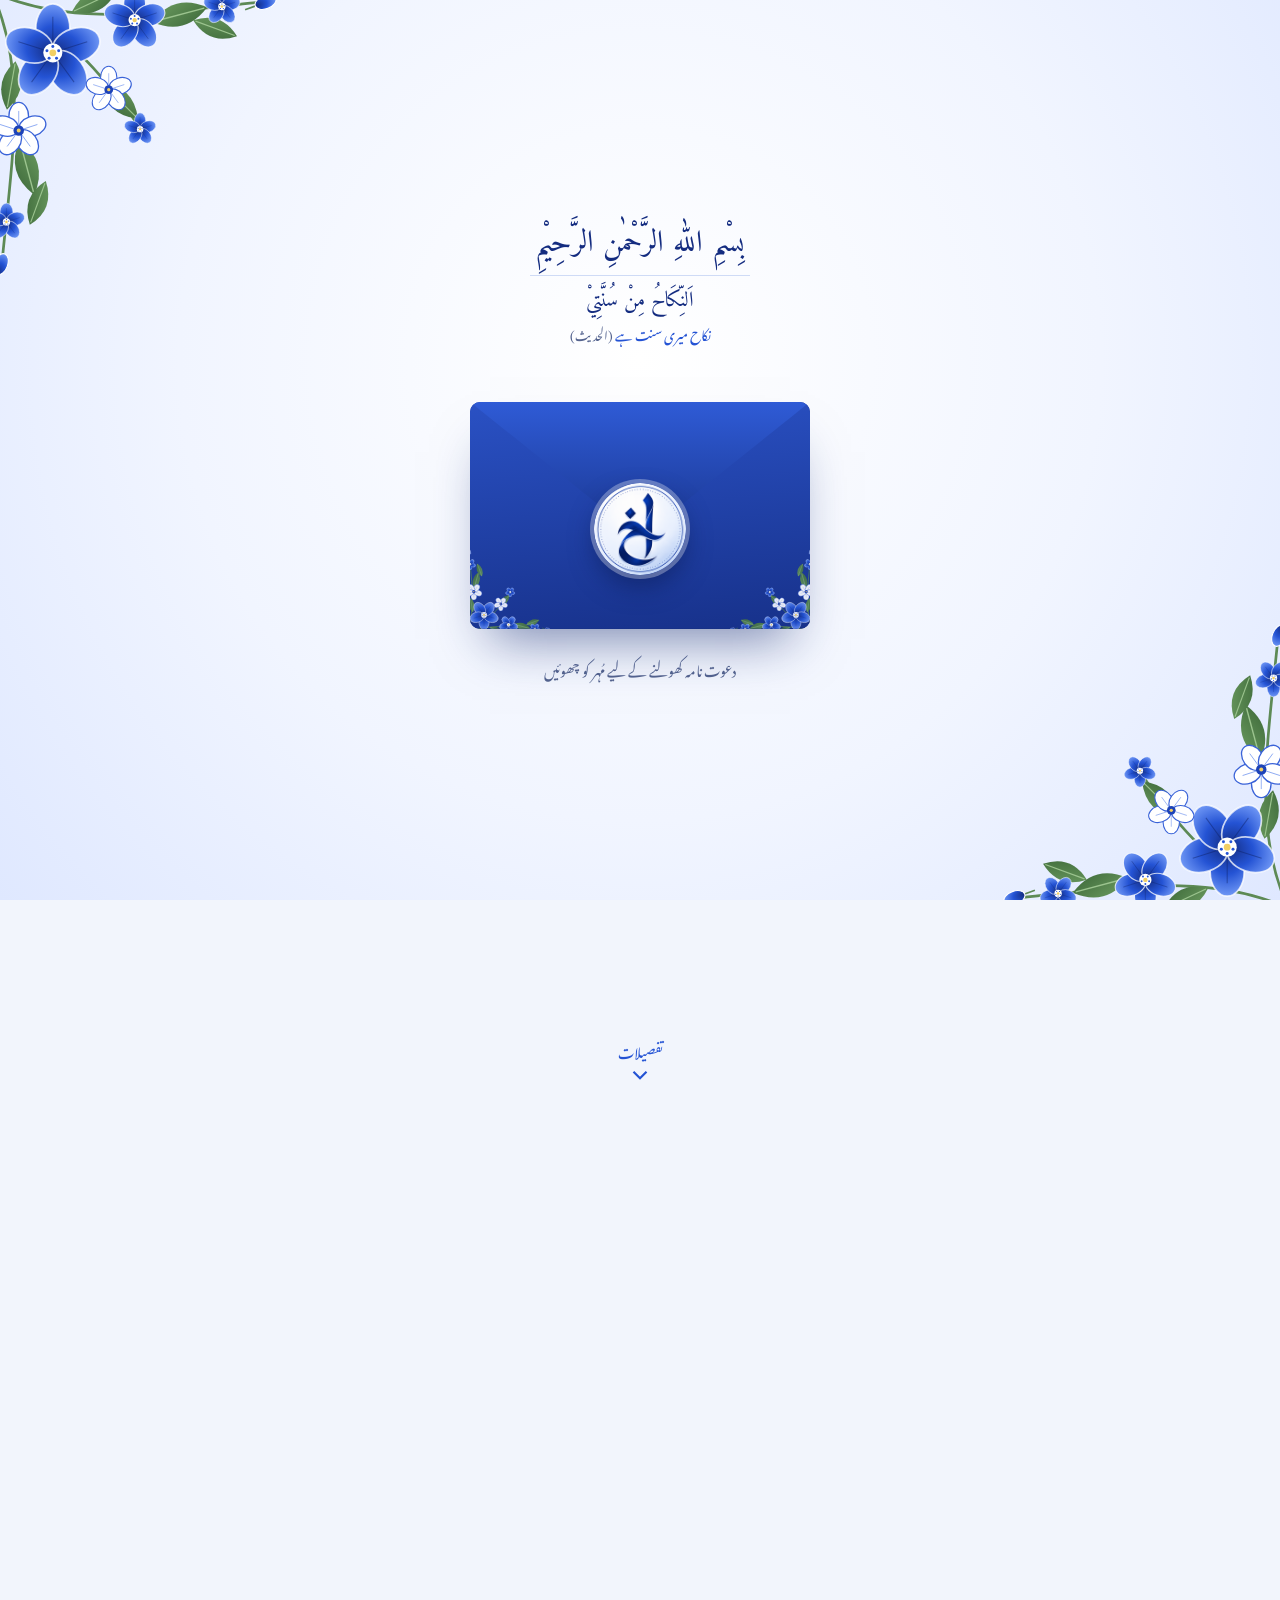
==== commit 7fa2ab90: "Add files via upload" ====
--- a/index.html
+++ b/index.html
@@ -1 +1 @@
-<!doctype html><html lang="ur" dir="rtl"><head><meta charset="utf-8"><meta name="viewport" content="width=device-width,initial-scale=1,viewport-fit=cover"><title>دعوتِ شادی | اسحاق و بنتِ ظفر اقبال</title><meta name="description" content="اسحاق و بنتِ ظفر اقبال کی شادی کا دعوت نامہ — ۲۰ تا ۲۲ نومبر ۲۰۲۶، بہاولپور"><meta name="theme-color" content="#142c80"><meta property="og:type" content="website"><meta property="og:url" content="https://iwedsk.github.io/"><meta property="og:site_name" content="دعوتِ شادی"><meta property="og:title" content="دعوتِ شادی | اسحاق و بنتِ ظفر اقبال"><meta property="og:description" content="۲۰ تا ۲۲ نومبر ۲۰۲۶، بہاولپور — اپنا دعوت نامہ کھولیں"><meta property="og:image" content="https://iwedsk.github.io/preview.jpg"><meta property="og:image:secure_url" content="https://iwedsk.github.io/preview.jpg"><meta property="og:image:type" content="image/jpeg"><meta property="og:image:width" content="1200"><meta property="og:image:height" content="630"><meta property="og:image:alt" content="اسحاق و بنتِ ظفر اقبال — دعوتِ شادی"><meta name="twitter:card" content="summary_large_image"><meta name="twitter:image" content="https://iwedsk.github.io/preview.jpg"><link rel="preconnect" href="https://fonts.googleapis.com"><link rel="preconnect" href="https://fonts.gstatic.com" crossorigin><link href="https://fonts.googleapis.com/css2?family=Amiri:wght@400;700&family=Cormorant+Garamond:ital,wght@0,500;1,500&family=Noto+Nastaliq+Urdu:wght@400;600;700&display=swap" rel="stylesheet"><link rel="stylesheet" href="style.css?v=22"></head><body class="locked"><svg class="svg-lib" width="0" height="0" aria-hidden="true"><defs><radialGradient id="petal" cx="50%" cy="100%" r="100%"><stop offset="0" stop-color="#132a7c"/><stop offset=".55" stop-color="#2453d4"/><stop offset="1" stop-color="#6f97f5"/></radialGradient><linearGradient id="leafG" x1="0" y1="0" x2="1" y2="1"><stop offset="0" stop-color="#6a9a5f"/><stop offset="1" stop-color="#3f6b3b"/></linearGradient></defs><symbol id="flower" viewBox="-50 -50 100 100"><g fill="url(#petal)" stroke="rgba(255,255,255,.75)" stroke-width="1.6"><ellipse cx="0" cy="-23" rx="16" ry="23"/><ellipse cx="0" cy="-23" rx="16" ry="23" transform="rotate(72)"/><ellipse cx="0" cy="-23" rx="16" ry="23" transform="rotate(144)"/><ellipse cx="0" cy="-23" rx="16" ry="23" transform="rotate(216)"/><ellipse cx="0" cy="-23" rx="16" ry="23" transform="rotate(288)"/></g><g stroke="#0e2063" stroke-width="1" opacity=".45" fill="none"><path d="M0-6V-34"/><path d="M0-6V-34" transform="rotate(72)"/><path d="M0-6V-34" transform="rotate(144)"/><path d="M0-6V-34" transform="rotate(216)"/><path d="M0-6V-34" transform="rotate(288)"/></g><circle r="9" fill="#fff"/><circle r="3.2" fill="#f2cf63"/><g fill="#2453d4"><circle cx="0" cy="-6" r="1.4"/><circle cx="5.5" cy="-2" r="1.4"/><circle cx="3.5" cy="5" r="1.4"/><circle cx="-3.5" cy="5" r="1.4"/><circle cx="-5.5" cy="-2" r="1.4"/></g></symbol><symbol id="flower-w" viewBox="-50 -50 100 100"><g fill="#ffffff" stroke="#3a63d8" stroke-width="2"><ellipse cx="0" cy="-22" rx="15" ry="21"/><ellipse cx="0" cy="-22" rx="15" ry="21" transform="rotate(72)"/><ellipse cx="0" cy="-22" rx="15" ry="21" transform="rotate(144)"/><ellipse cx="0" cy="-22" rx="15" ry="21" transform="rotate(216)"/><ellipse cx="0" cy="-22" rx="15" ry="21" transform="rotate(288)"/></g><g stroke="#7e9ff0" stroke-width="1.2" fill="none"><path d="M0-8V-30"/><path d="M0-8V-30" transform="rotate(72)"/><path d="M0-8V-30" transform="rotate(144)"/><path d="M0-8V-30" transform="rotate(216)"/><path d="M0-8V-30" transform="rotate(288)"/></g><circle r="8" fill="#1d43b8"/><circle r="3" fill="#f2cf63"/></symbol><symbol id="leaf" viewBox="0 0 40 20"><path d="M1 10 Q20 -5 39 10 Q20 25 1 10Z" fill="url(#leafG)"/><path d="M3 10 H37" stroke="#9cc48f" stroke-width=".9"/></symbol><symbol id="bud" viewBox="-10 -16 20 32"><path d="M0 16 V2" stroke="#5d8a55" stroke-width="1.6"/><ellipse cx="0" cy="-4" rx="6" ry="10" fill="url(#petal)" stroke="#fff" stroke-width="1"/></symbol><symbol id="monogram" viewBox="0 0 200 200"><defs><radialGradient id="pearl" cx="38%" cy="30%" r="78%"><stop offset="0" stop-color="#ffffff"/><stop offset=".62" stop-color="#e6ecfb"/><stop offset="1" stop-color="#b6c5ee"/></radialGradient></defs><circle cx="100" cy="100" r="97" fill="url(#pearl)"/><circle cx="100" cy="100" r="88" fill="none" stroke="#142c80" stroke-width="1.4"/><circle cx="100" cy="100" r="83" fill="none" stroke="#142c80" stroke-width=".8" stroke-dasharray=".5 3.2" stroke-linecap="round"/><path d="M121 24 C130 29 131 40 127 53 C120 82 117 116 113 145 C110 162 100 173 82 175 C70 176 60 172 54 165 C63 169 74 170 84 167 C97 163 103 151 105 140 C108 112 111 80 115 52 C116 43 115 35 111 30 C114 27 117 25 121 24 Z" fill="#142c80"/><text x="88" y="126" font-family="Amiri, serif" font-weight="700" font-size="112" fill="#142c80" stroke="#edf1fc" stroke-width="5" paint-order="stroke" stroke-linejoin="round" text-anchor="middle">خ</text><path d="M136 150 l5 -5 5 5 -5 5z" fill="#2453d4"/></symbol><symbol id="corner" viewBox="0 0 220 220"><g fill="none" stroke="#5d8a55" stroke-width="2" stroke-linecap="round"><path d="M4 4 C60 30 120 20 200 12"/><path d="M4 4 C30 60 20 120 12 200"/><path d="M40 22 C70 50 90 70 110 100"/></g><use href="#leaf" x="120" y="10" width="44" height="22" transform="rotate(-15 142 21)"/><use href="#leaf" x="150" y="22" width="36" height="18" transform="rotate(20 168 31)"/><use href="#leaf" x="8" y="122" width="44" height="22" transform="rotate(75 30 133)"/><use href="#leaf" x="20" y="150" width="36" height="18" transform="rotate(110 38 159)"/><use href="#leaf" x="78" y="74" width="40" height="20" transform="rotate(45 98 84)"/><use href="#leaf" x="60" y="2" width="38" height="19" transform="rotate(-25 79 11)"/><use href="#leaf" x="0" y="64" width="38" height="19" transform="rotate(100 19 73)"/><use href="#bud" x="194" y="0" width="16" height="26" transform="rotate(70 202 13)"/><use href="#bud" x="2" y="194" width="16" height="26" transform="rotate(20 10 207)"/><use href="#flower" x="10" y="10" width="78" height="78"/><use href="#flower" x="84" y="0" width="50" height="50"/><use href="#flower-w" x="0" y="82" width="48" height="48"/><use href="#flower-w" x="70" y="56" width="40" height="40"/><use href="#flower" x="158" y="0" width="30" height="30"/><use href="#flower" x="0" y="158" width="30" height="30"/><use href="#flower" x="100" y="92" width="26" height="26"/></symbol></svg><div class="petals" id="petals" aria-hidden="true"></div><section class="opener" id="opener"><svg class="corner tl xl"><use href="#corner"/></svg> <svg class="corner br xl"><use href="#corner"/></svg><div class="opener-inner"><p class="opener-bismillah">بِسْمِ اللّٰہِ الرَّحْمٰنِ الرَّحِیْمِ</p><div class="hadith opener-hadith"><p class="hadith-ar">اَلنِّكَاحُ مِنْ سُنَّتِيْ</p><p class="hadith-ur">نکاح میری سنت ہے <span>(الحدیث)</span></p></div><p class="opener-guest" id="openerGuest"></p><div class="envelope" id="envelope"><div class="env-back"></div><div class="env-letter"><svg class="corner tl tiny"><use href="#corner"/></svg> <svg class="corner br tiny"><use href="#corner"/></svg> <span class="letter-kicker">دعوتِ شادی</span> <span class="letter-names" data-bind="pair"></span></div><div class="env-front"><svg class="corner bl small-white"><use href="#corner"/></svg> <svg class="corner br small-white"><use href="#corner"/></svg></div><div class="env-flap"></div><button class="seal" id="openBtn" aria-label="دعوت نامہ کھولیں"><img src="seal.png?v=1" alt="" width="92" height="92"></button></div><p class="tap-hint">دعوت نامہ کھولنے کے لیے مُہر کو چھوئیں</p></div></section><main class="wrap" id="main" aria-hidden="true"><section class="screen" id="card"><article class="paper card-main reveal"><svg class="corner tl"><use href="#corner"/></svg> <svg class="corner br"><use href="#corner"/></svg><p class="ayah">وَجَعَلَ بَيْنَكُمْ مَّوَدَّةً وَّرَحْمَةً</p><p class="ayah-ref">(سورۃ الروم : ۲۱)</p><p class="lead">بصد مسرّت و شادمانی</p><p class="sub-lead">شادی خانہ آبادی</p><h1 class="names"><span data-bind="groom"></span> <span class="amp">و</span> <span data-bind="bride"></span></h1><p class="en-names" data-bind="enNames"></p><div class="ornament"><i></i><svg><use href="#flower"/></svg><i></i></div><div class="dua-panel"><svg class="dp-flower"><use href="#flower"/></svg><p class="dp-ar">اَللّٰهُمَّ اجْمَعْ بَيْنَهُمَا فِيْ خَيْرٍ</p><p class="dp-ar dp-ar-2">فِي الدُّنْيَا وَالْآخِرَةِ</p><p class="dp-ur">اے اللہ! اِن دونوں کو دنیا و آخرت میں خیر و برکت کے ساتھ ہمیشہ یکجا رکھ</p><p class="dp-amin">آمین</p></div><img class="card-mono" src="seal.png?v=1" alt="" width="78" height="78"></article><a href="#details" class="scroll-cue" aria-label="تفصیلات دیکھیں"><span>تفصیلات</span> <svg viewBox="0 0 24 24"><path d="M6 9l6 6 6-6"/></svg></a></section><section id="details"><article class="paper invite-text reveal"><svg class="corner tl sm"><use href="#corner"/></svg> <svg class="corner br sm"><use href="#corner"/></svg><p class="kicker">السلام علیکم و رحمۃ اللہ و برکاتہ</p><p class="guest-salute" id="guestSalute"></p><p class="body-text">اللہ تعالیٰ کے فضل و کرم سے</p><h2 class="it-name" data-bind="groom"></h2><p class="parent" data-bind="groomParent"></p><p class="body-text">کی شادی خانہ آبادی ہمراہ</p><h2 class="it-name" data-bind="bride"></h2><p class="parent" data-bind="brideParent"></p><p class="body-text">طے پائی ہے۔ آپ سے مؤدبانہ گزارش ہے کہ اپنی پُرخلوص دعاؤں اور بابرکت شرکت سے ہماری خوشیوں کو دوبالا فرمائیں۔</p></article><article class="paper scratch-card reveal"><svg class="corner tl sm"><use href="#corner"/></svg> <svg class="corner br sm"><use href="#corner"/></svg><h3 class="sec-title">مبارک تاریخیں</h3><p class="muted sc-hint">تاریخ جاننے کے لیے دائرے کو اُنگلی سے کھرچیں</p><div class="sc-row" id="scratchRow"></div><div class="sc-done" id="scratchDone"><p class="sc-month" id="scratchMonth"></p><p class="sc-msg">ان شاء اللہ! آپ کا انتظار رہے گا</p></div></article><article class="paper countdown-card reveal"><h3 class="sec-title">مبارک گھڑی میں باقی</h3><div class="countdown" id="countdown"><div><b data-cd="d">۰</b><span>دن</span></div><div><b data-cd="h">۰</b><span>گھنٹے</span></div><div><b data-cd="m">۰</b><span>منٹ</span></div><div><b data-cd="s">۰</b><span>سیکنڈ</span></div></div><p class="cd-done" id="cdDone" hidden>الحمدللہ! مبارک دن آن پہنچا</p></article><article class="pass reveal" id="baraatPass"><svg class="corner tl sm pass-flower"><use href="#corner"/></svg><p class="pass-kicker">برات پاس</p><p class="pass-guest" id="passGuest"></p><div class="pass-count"><b id="passCount"></b> <span>افراد</span></div><p class="pass-text" id="passText"></p><div class="pass-cut"></div><ul class="pass-info" id="passInfo"></ul><p class="pass-note" data-bind="baraatNote"></p></article><div class="sec-head reveal"><svg><use href="#flower"/></svg><h3 class="sec-title">تقریبات</h3></div><div id="events"></div><article class="paper notes reveal"><h3 class="sec-title">گزارشات</h3><ul id="notes"></ul></article><article class="paper rsvp reveal"><svg class="corner tl sm"><use href="#corner"/></svg><h3 class="sec-title">حاضری کی تصدیق</h3><p class="muted" data-bind="rsvpBy"></p><div class="rsvp-btns" id="rsvpBtns"></div></article><article class="paper family reveal"><svg class="corner tr sm"><use href="#corner"/></svg> <svg class="corner bl sm"><use href="#corner"/></svg><h3 class="sec-title">منتظرین</h3><div class="family-grid" id="family"></div><div class="kids"><p class="kids-title">ننھے منے منتظرین</p><p class="kids-names" data-bind="kids"></p><p class="kids-line" data-bind="kidsLine"></p></div></article><footer class="closing reveal"><div class="ornament"><i></i><svg><use href="#flower"/></svg><i></i></div><p class="dua-ar">بَارَكَ اللّٰهُ لَكُمَا وَبَارَكَ عَلَيْكُمَا وَجَمَعَ بَيْنَكُمَا فِيْ خَيْرٍ</p><p class="dua-ur">اللہ تعالیٰ آپ دونوں کو برکت دے اور آپ کو خیر و بھلائی میں یکجا رکھے</p><p class="inshallah">ان شاء اللہ</p></footer></section></main><button class="music-fab" id="musicFab" aria-label="موسیقی چلائیں / روکیں" hidden><svg viewBox="0 0 24 24"><path d="M9 18V6l11-2v12"/><circle cx="6" cy="18" r="3"/><circle cx="17" cy="16" r="3"/></svg></button><audio id="bgm" preload="auto" loop></audio><script src="data.js?v=22"></script><script src="app.js?v=22"></script></body></html>+<!doctype html><html lang="ur" dir="rtl"><head><meta charset="utf-8"><meta name="viewport" content="width=device-width,initial-scale=1,viewport-fit=cover"><title>دعوتِ شادی | اسحاق و بنتِ ظفر اقبال</title><meta name="description" content="اسحاق و بنتِ ظفر اقبال کی شادی کا دعوت نامہ — ۲۰ تا ۲۲ نومبر ۲۰۲۶، بہاولپور"><meta name="theme-color" content="#142c80"><meta property="og:type" content="website"><meta property="og:url" content="https://iwedsk.github.io/"><meta property="og:site_name" content="دعوتِ شادی"><meta property="og:title" content="دعوتِ شادی | اسحاق و بنتِ ظفر اقبال"><meta property="og:description" content="۲۰ تا ۲۲ نومبر ۲۰۲۶، بہاولپور — اپنا دعوت نامہ کھولیں"><meta property="og:image" content="https://iwedsk.github.io/preview.jpg"><meta property="og:image:secure_url" content="https://iwedsk.github.io/preview.jpg"><meta property="og:image:type" content="image/jpeg"><meta property="og:image:width" content="1200"><meta property="og:image:height" content="630"><meta property="og:image:alt" content="اسحاق و بنتِ ظفر اقبال — دعوتِ شادی"><meta name="twitter:card" content="summary_large_image"><meta name="twitter:image" content="https://iwedsk.github.io/preview.jpg"><link rel="preconnect" href="https://fonts.googleapis.com"><link rel="preconnect" href="https://fonts.gstatic.com" crossorigin><link href="https://fonts.googleapis.com/css2?family=Amiri:wght@400;700&family=Cormorant+Garamond:ital,wght@0,500;1,500&family=Noto+Nastaliq+Urdu:wght@400;600;700&display=swap" rel="stylesheet"><link rel="stylesheet" href="style.css?v=26"></head><body class="locked"><svg class="svg-lib" width="0" height="0" aria-hidden="true"><defs><radialGradient id="petal" cx="50%" cy="100%" r="100%"><stop offset="0" stop-color="#132a7c"/><stop offset=".55" stop-color="#2453d4"/><stop offset="1" stop-color="#6f97f5"/></radialGradient><linearGradient id="leafG" x1="0" y1="0" x2="1" y2="1"><stop offset="0" stop-color="#6a9a5f"/><stop offset="1" stop-color="#3f6b3b"/></linearGradient></defs><symbol id="flower" viewBox="-50 -50 100 100"><g fill="url(#petal)" stroke="rgba(255,255,255,.75)" stroke-width="1.6"><ellipse cx="0" cy="-23" rx="16" ry="23"/><ellipse cx="0" cy="-23" rx="16" ry="23" transform="rotate(72)"/><ellipse cx="0" cy="-23" rx="16" ry="23" transform="rotate(144)"/><ellipse cx="0" cy="-23" rx="16" ry="23" transform="rotate(216)"/><ellipse cx="0" cy="-23" rx="16" ry="23" transform="rotate(288)"/></g><g stroke="#0e2063" stroke-width="1" opacity=".45" fill="none"><path d="M0-6V-34"/><path d="M0-6V-34" transform="rotate(72)"/><path d="M0-6V-34" transform="rotate(144)"/><path d="M0-6V-34" transform="rotate(216)"/><path d="M0-6V-34" transform="rotate(288)"/></g><circle r="9" fill="#fff"/><circle r="3.2" fill="#f2cf63"/><g fill="#2453d4"><circle cx="0" cy="-6" r="1.4"/><circle cx="5.5" cy="-2" r="1.4"/><circle cx="3.5" cy="5" r="1.4"/><circle cx="-3.5" cy="5" r="1.4"/><circle cx="-5.5" cy="-2" r="1.4"/></g></symbol><symbol id="flower-w" viewBox="-50 -50 100 100"><g fill="#ffffff" stroke="#3a63d8" stroke-width="2"><ellipse cx="0" cy="-22" rx="15" ry="21"/><ellipse cx="0" cy="-22" rx="15" ry="21" transform="rotate(72)"/><ellipse cx="0" cy="-22" rx="15" ry="21" transform="rotate(144)"/><ellipse cx="0" cy="-22" rx="15" ry="21" transform="rotate(216)"/><ellipse cx="0" cy="-22" rx="15" ry="21" transform="rotate(288)"/></g><g stroke="#7e9ff0" stroke-width="1.2" fill="none"><path d="M0-8V-30"/><path d="M0-8V-30" transform="rotate(72)"/><path d="M0-8V-30" transform="rotate(144)"/><path d="M0-8V-30" transform="rotate(216)"/><path d="M0-8V-30" transform="rotate(288)"/></g><circle r="8" fill="#1d43b8"/><circle r="3" fill="#f2cf63"/></symbol><symbol id="leaf" viewBox="0 0 40 20"><path d="M1 10 Q20 -5 39 10 Q20 25 1 10Z" fill="url(#leafG)"/><path d="M3 10 H37" stroke="#9cc48f" stroke-width=".9"/></symbol><symbol id="bud" viewBox="-10 -16 20 32"><path d="M0 16 V2" stroke="#5d8a55" stroke-width="1.6"/><ellipse cx="0" cy="-4" rx="6" ry="10" fill="url(#petal)" stroke="#fff" stroke-width="1"/></symbol><symbol id="monogram" viewBox="0 0 200 200"><defs><radialGradient id="pearl" cx="38%" cy="30%" r="78%"><stop offset="0" stop-color="#ffffff"/><stop offset=".62" stop-color="#e6ecfb"/><stop offset="1" stop-color="#b6c5ee"/></radialGradient></defs><circle cx="100" cy="100" r="97" fill="url(#pearl)"/><circle cx="100" cy="100" r="88" fill="none" stroke="#142c80" stroke-width="1.4"/><circle cx="100" cy="100" r="83" fill="none" stroke="#142c80" stroke-width=".8" stroke-dasharray=".5 3.2" stroke-linecap="round"/><path d="M121 24 C130 29 131 40 127 53 C120 82 117 116 113 145 C110 162 100 173 82 175 C70 176 60 172 54 165 C63 169 74 170 84 167 C97 163 103 151 105 140 C108 112 111 80 115 52 C116 43 115 35 111 30 C114 27 117 25 121 24 Z" fill="#142c80"/><text x="88" y="126" font-family="Amiri, serif" font-weight="700" font-size="112" fill="#142c80" stroke="#edf1fc" stroke-width="5" paint-order="stroke" stroke-linejoin="round" text-anchor="middle">خ</text><path d="M136 150 l5 -5 5 5 -5 5z" fill="#2453d4"/></symbol><symbol id="corner" viewBox="0 0 220 220"><g fill="none" stroke="#5d8a55" stroke-width="2" stroke-linecap="round"><path d="M4 4 C60 30 120 20 200 12"/><path d="M4 4 C30 60 20 120 12 200"/><path d="M40 22 C70 50 90 70 110 100"/></g><use href="#leaf" x="120" y="10" width="44" height="22" transform="rotate(-15 142 21)"/><use href="#leaf" x="150" y="22" width="36" height="18" transform="rotate(20 168 31)"/><use href="#leaf" x="8" y="122" width="44" height="22" transform="rotate(75 30 133)"/><use href="#leaf" x="20" y="150" width="36" height="18" transform="rotate(110 38 159)"/><use href="#leaf" x="78" y="74" width="40" height="20" transform="rotate(45 98 84)"/><use href="#leaf" x="60" y="2" width="38" height="19" transform="rotate(-25 79 11)"/><use href="#leaf" x="0" y="64" width="38" height="19" transform="rotate(100 19 73)"/><use href="#bud" x="194" y="0" width="16" height="26" transform="rotate(70 202 13)"/><use href="#bud" x="2" y="194" width="16" height="26" transform="rotate(20 10 207)"/><use href="#flower" x="10" y="10" width="78" height="78"/><use href="#flower" x="84" y="0" width="50" height="50"/><use href="#flower-w" x="0" y="82" width="48" height="48"/><use href="#flower-w" x="70" y="56" width="40" height="40"/><use href="#flower" x="158" y="0" width="30" height="30"/><use href="#flower" x="0" y="158" width="30" height="30"/><use href="#flower" x="100" y="92" width="26" height="26"/></symbol></svg><div class="petals" id="petals" aria-hidden="true"></div><div class="doors" id="doors" aria-hidden="true"><div class="door-glow"></div><div class="door left"><div class="door-arch"></div><span class="door-ring"></span><div class="door-seal"></div></div><div class="door right"><div class="door-arch"></div><span class="door-ring"></span><div class="door-seal"></div></div><div class="door-seam"></div><p class="door-text">خوش آمدید</p><div class="sparkles" id="sparkles"></div></div><section class="opener" id="opener"><svg class="corner tl xl"><use href="#corner"/></svg> <svg class="corner br xl"><use href="#corner"/></svg><div class="opener-inner"><p class="opener-bismillah">بِسْمِ اللّٰہِ الرَّحْمٰنِ الرَّحِیْمِ</p><div class="hadith opener-hadith"><p class="hadith-ar">اَلنِّكَاحُ مِنْ سُنَّتِيْ</p><p class="hadith-ur">نکاح میری سنت ہے <span>(الحدیث)</span></p></div><p class="opener-guest" id="openerGuest"></p><div class="envelope" id="envelope"><div class="env-back"></div><div class="env-letter"><svg class="corner tl tiny"><use href="#corner"/></svg> <svg class="corner br tiny"><use href="#corner"/></svg> <span class="letter-kicker">دعوتِ شادی</span> <span class="letter-names" data-bind="pair"></span></div><div class="env-front"><svg class="corner bl small-white"><use href="#corner"/></svg> <svg class="corner br small-white"><use href="#corner"/></svg></div><div class="env-flap"></div><button class="seal" id="openBtn" aria-label="دعوت نامہ کھولیں"><img src="seal.png?v=1" alt="" width="92" height="92"></button></div><p class="tap-hint">دعوت نامہ کھولنے کے لیے مُہر کو چھوئیں</p></div></section><main class="wrap" id="main" aria-hidden="true"><section class="screen" id="card"><article class="paper card-main reveal"><svg class="corner tl"><use href="#corner"/></svg> <svg class="corner br"><use href="#corner"/></svg><p class="ayah">وَجَعَلَ بَيْنَكُمْ مَّوَدَّةً وَّرَحْمَةً</p><p class="ayah-ref">(سورۃ الروم : ۲۱)</p><p class="lead">بصد مسرّت و شادمانی</p><p class="sub-lead">شادی خانہ آبادی</p><h1 class="names"><span data-bind="groom"></span> <span class="amp">و</span> <span data-bind="bride"></span></h1><p class="en-names" data-bind="enNames"></p><div class="ornament"><i></i><svg><use href="#flower"/></svg><i></i></div><div class="dua-panel"><svg class="dp-flower"><use href="#flower"/></svg><p class="dp-ar">اَللّٰهُمَّ اجْمَعْ بَيْنَهُمَا فِيْ خَيْرٍ</p><p class="dp-ar dp-ar-2">فِي الدُّنْيَا وَالْآخِرَةِ</p><p class="dp-ur">اے اللہ! اِن دونوں کو دنیا و آخرت میں خیر و برکت کے ساتھ ہمیشہ یکجا رکھ</p><p class="dp-amin">آمین</p></div><img class="card-mono" src="seal.png?v=1" alt="" width="78" height="78"></article><a href="#details" class="scroll-cue" aria-label="تفصیلات دیکھیں"><span>تفصیلات</span> <svg viewBox="0 0 24 24"><path d="M6 9l6 6 6-6"/></svg></a></section><section id="details"><article class="paper invite-text reveal"><svg class="corner tl sm"><use href="#corner"/></svg> <svg class="corner br sm"><use href="#corner"/></svg><p class="kicker">السلام علیکم و رحمۃ اللہ و برکاتہ</p><p class="guest-salute" id="guestSalute"></p><p class="body-text">اللہ تعالیٰ کے فضل و کرم سے</p><h2 class="it-name" data-bind="groom"></h2><p class="parent" data-bind="groomParent"></p><p class="body-text">کی شادی خانہ آبادی ہمراہ</p><h2 class="it-name" data-bind="bride"></h2><p class="parent" data-bind="brideParent"></p><p class="body-text">طے پائی ہے۔ آپ سے مؤدبانہ گزارش ہے کہ اپنی پُرخلوص دعاؤں اور بابرکت شرکت سے ہماری خوشیوں کو دوبالا فرمائیں۔</p></article><article class="paper scratch-card reveal"><svg class="corner tl sm"><use href="#corner"/></svg> <svg class="corner br sm"><use href="#corner"/></svg><h3 class="sec-title">مبارک تاریخیں</h3><p class="muted sc-hint">تاریخ جاننے کے لیے دائرے کو اُنگلی سے کھرچیں</p><div class="sc-row" id="scratchRow"></div><div class="sc-done" id="scratchDone"><p class="sc-month" id="scratchMonth"></p><p class="sc-msg">ان شاء اللہ! آپ کا انتظار رہے گا</p></div></article><article class="paper countdown-card reveal"><h3 class="sec-title">مبارک گھڑی میں باقی</h3><div class="countdown" id="countdown"><div><b data-cd="d">۰</b><span>دن</span></div><div><b data-cd="h">۰</b><span>گھنٹے</span></div><div><b data-cd="m">۰</b><span>منٹ</span></div><div><b data-cd="s">۰</b><span>سیکنڈ</span></div></div><p class="cd-done" id="cdDone" hidden>الحمدللہ! مبارک دن آن پہنچا</p></article><article class="pass reveal" id="baraatPass"><svg class="corner tl sm pass-flower"><use href="#corner"/></svg><p class="pass-kicker">برات پاس</p><p class="pass-guest" id="passGuest"></p><div class="pass-count"><b id="passCount"></b> <span>افراد</span></div><p class="pass-text" id="passText"></p><div class="pass-cut"></div><ul class="pass-info" id="passInfo"></ul><p class="pass-note" data-bind="baraatNote"></p></article><div class="sec-head reveal"><svg><use href="#flower"/></svg><h3 class="sec-title">تقریبات</h3></div><div id="events"></div><article class="paper notes reveal"><h3 class="sec-title">گزارشات</h3><ul id="notes"></ul></article><article class="paper rsvp reveal"><svg class="corner tl sm"><use href="#corner"/></svg><h3 class="sec-title">حاضری کی تصدیق</h3><p class="muted" data-bind="rsvpBy"></p><div class="rsvp-btns" id="rsvpBtns"></div></article><article class="paper family reveal"><svg class="corner tr sm"><use href="#corner"/></svg> <svg class="corner bl sm"><use href="#corner"/></svg><h3 class="sec-title">منتظرین</h3><div class="family-grid" id="family"></div><div class="kids"><p class="kids-title">ننھے منے منتظرین</p><p class="kids-names" data-bind="kids"></p><p class="kids-line" data-bind="kidsLine"></p></div></article><footer class="closing reveal"><div class="ornament"><i></i><svg><use href="#flower"/></svg><i></i></div><p class="dua-ar">بَارَكَ اللّٰهُ لَكُمَا وَبَارَكَ عَلَيْكُمَا وَجَمَعَ بَيْنَكُمَا فِيْ خَيْرٍ</p><p class="dua-ur">اللہ تعالیٰ آپ دونوں کو برکت دے اور آپ کو خیر و بھلائی میں یکجا رکھے</p><p class="inshallah">ان شاء اللہ</p></footer></section></main><button class="music-fab" id="musicFab" aria-label="موسیقی چلائیں / روکیں" hidden><svg viewBox="0 0 24 24"><path d="M9 18V6l11-2v12"/><circle cx="6" cy="18" r="3"/><circle cx="17" cy="16" r="3"/></svg></button><audio id="bgm" preload="auto" loop></audio><script src="data.js?v=26"></script><script src="app.js?v=26"></script></body></html>
--- a/style.css
+++ b/style.css
@@ -1 +1 @@
-@keyframes shimmer{0%,to{background-position:120%0}50%{background-position:-20%0}}@keyframes pop{0%{transform:scale(.6)}70%{transform:scale(1.15)}to{transform:scale(1)}}@keyframes burst{to{transform:translate(var(--dx),var(--dy)) rotate(360deg);opacity:0}}@keyframes pulse{0%,to{box-shadow:0 0 0 4px rgba(255,255,255,.35),0 10px 22px rgba(10,25,80,.45)}50%{box-shadow:0 0 0 12px rgba(255,255,255,.15),0 10px 22px rgba(10,25,80,.45)}}@keyframes breathe{0%,to{opacity:.55}50%{opacity:1}}@keyframes bob{0%,to{transform:translateY(0)}50%{transform:translateY(6px)}}@keyframes spin{to{transform:rotate(360deg)}}@keyframes fall{0%{transform:translate(0,0) rotate(0)}to{transform:translate(var(--drift, 40px),110vh) rotate(540deg)}}:root{--ink:#1b2a5c;--ink-soft:#55648f;--blue:#2453d4;--blue-d:#142c80;--blue-l:#8fb0ff;--sky:#e8efff;--paper:#ffffff;--bg:#f2f5fc;--line:#cfdbf6;--leaf:#4c7a47;--ur:'Noto Nastaliq Urdu', 'Jameel Noori Nastaleeq', serif;--ar:'Amiri', 'Traditional Arabic', serif;--en:'Cormorant Garamond', Georgia, serif}*{box-sizing:border-box;margin:0;padding:0}html{scroll-behavior:smooth}body{font-family:var(--ur);color:var(--ink);background:radial-gradient(circle at 20% 10%,#fff 0,transparent 45%),radial-gradient(circle at 80% 90%,#e3ebff 0,transparent 50%),var(--bg);background-attachment:fixed;line-height:2.2;-webkit-font-smoothing:antialiased;overflow-x:hidden;min-height:100vh}body.locked{overflow:hidden;height:100vh}button{font:inherit}.svg-lib{position:absolute;width:0;height:0;overflow:hidden}[hidden]{display:none!important}.corner,.paper::after{position:absolute;pointer-events:none}.corner{width:150px;height:150px;z-index:1}.corner.tl{top:-8px;left:-8px}.corner.tr{top:-8px;right:-8px;transform:scaleX(-1)}.corner.bl{bottom:-8px;left:-8px;transform:scaleY(-1)}.corner.br{bottom:-8px;right:-8px;transform:scale(-1,-1)}.corner.sm{width:104px;height:104px}.corner.xl{width:min(46vw,300px);height:min(46vw,300px)}.corner.tiny{width:58px;height:58px;top:-4px;left:-4px}.corner.tiny.br{top:auto;left:auto;bottom:-4px;right:-4px}.ornament{display:flex;align-items:center;justify-content:center;gap:12px;margin:14px auto}.ornament i{display:block;width:70px;height:1px;background:linear-gradient(90deg,transparent,var(--blue-l),transparent)}.ornament svg{width:26px;height:26px}.paper,.wrap{position:relative}.wrap{max-width:480px;margin:0 auto;padding:0 16px 90px;z-index:1}.paper{background:var(--paper);border-radius:16px;box-shadow:0 22px 44px -22px rgba(20,44,128,.38),0 2px 6px rgba(20,44,128,.06);padding:52px 26px;margin:22px 0;overflow:hidden;text-align:center}.paper::after{content:"";inset:10px;border:1px solid var(--line);border-radius:10px}.paper>:not(.corner){position:relative;z-index:2}.sec-title{font-size:25px;font-weight:700;color:var(--blue-d);line-height:2}.muted{color:var(--ink-soft);font-size:15px}.opener{position:fixed;inset:0;z-index:100;display:grid;place-items:center;background:radial-gradient(circle at 50% 40%,#fff 0,#f1f5ff 55%,#dfe8ff 100%);transition:opacity .9s ease,visibility .9s;overflow:hidden}.opener.gone{opacity:0;visibility:hidden}.opener .corner.tl{top:-14px;left:-14px}.opener .corner.br{bottom:-14px;right:-14px}.opener-inner{text-align:center;padding:20px 16px;width:100%}.opener-bismillah{font-family:var(--ar);font-size:clamp(22px,6vw,30px);color:var(--blue-d);line-height:1.8}.opener-guest{color:var(--ink-soft);font-size:16px;min-height:1em;margin-top:4px}.opener-guest b{color:var(--blue-d);font-weight:700}.tap-hint{color:var(--ink-soft);font-size:14px;margin-top:24px;animation:breathe 2.2s ease-in-out infinite}.envelope{position:relative;width:min(84vw,340px);aspect-ratio:3/2;margin:34px auto 0;perspective:1200px}.env-back{position:absolute;inset:0;border-radius:10px;background:linear-gradient(160deg,#1f40a8,#12286f);box-shadow:0 30px 50px -20px rgba(18,40,111,.55)}.env-letter{position:absolute;left:6%;right:6%;top:6%;bottom:6%;background:#fff;border-radius:6px;z-index:2;display:flex;flex-direction:column;align-items:center;justify-content:center;overflow:hidden;transition:transform 1.1s .55s cubic-bezier(.2,.8,.2,1)}.letter-kicker{font-size:13px;color:var(--ink-soft);line-height:1.8}.letter-names{font-size:24px;font-weight:700;color:var(--blue-d);line-height:2}.env-front{inset:0;z-index:3;border-radius:10px;overflow:hidden;background:linear-gradient(175deg,#2a51c4,#17318a);clip-path:polygon(0 0,50% 56%,100%0,100% 100%,0 100%)}.env-front .corner{width:90px;height:90px;opacity:.9}.env-front .corner.bl{bottom:-6px;left:-6px}.env-front .corner.br{bottom:-6px;right:-6px}.env-flap,.env-front,.seal{position:absolute}.env-flap{left:0;right:0;top:0;height:60%;z-index:4;background:linear-gradient(180deg,#2f5bd6,#1a368f);clip-path:polygon(0 0,100%0,50% 100%);border-radius:10px 10px 0 0;transform-origin:top center;transition:transform .7s ease,z-index 0s .35s}.seal{left:50%;top:56%;z-index:5;width:92px;height:92px;border-radius:50%;padding:0;transform:translate(-50%,-50%);border:0;cursor:pointer;background:0 0;box-shadow:0 0 0 4px rgba(255,255,255,.3),0 12px 24px rgba(10,25,80,.5);transition:transform .5s ease,opacity .5s ease;animation:pulse 2.2s ease-in-out infinite}.seal img,.seal svg{width:100%;height:100%;display:block;border-radius:50%}.seal:focus-visible{outline:3px solid var(--blue-l);outline-offset:4px}.envelope.open .env-flap{transform:rotateX(180deg);z-index:1}.envelope.open .env-letter{transform:translateY(-62%)}.envelope.open .seal{transform:translate(-50%,-50%) scale(.2);opacity:0;animation:none}.screen{min-height:100svh;display:flex;flex-direction:column;justify-content:center;padding-top:10px}.card-main{padding:70px 24px 56px}.ayah{font-family:var(--ar);font-size:28px;color:var(--ink);line-height:1.8}.ayah-ref,.lead{color:var(--ink-soft)}.ayah-ref{font-size:12px;line-height:1.6}.lead{margin-top:18px;font-size:17px}.sub-lead{font-size:15px;color:var(--blue);letter-spacing:.02em}.names{display:flex;flex-direction:column;align-items:center;font-size:clamp(34px,10vw,54px);font-weight:700;color:var(--blue-d);line-height:1.75;margin-top:6px}.names>span{max-width:100%;white-space:nowrap}.names .amp{font-size:.78em;color:var(--blue);line-height:1.5;margin:6px 0 2px}.en-names{margin-top:16px;white-space:nowrap;overflow:hidden;font-family:var(--en);font-style:italic;font-size:20px;color:var(--ink-soft);letter-spacing:.06em;direction:ltr;line-height:1.6}.date-big{display:flex;align-items:center;justify-content:center;gap:14px;margin-top:4px}.db-side{border-top:1px solid var(--blue-l);border-bottom:1px solid var(--blue-l);padding:0 12px;font-size:16px;min-width:92px;line-height:2.1}.db-num{font-size:52px;font-weight:700;color:var(--blue);line-height:1.6}.couplet{margin:2px auto 0}.couplet p{font-size:18px;color:var(--ink);line-height:2.5}.couplet p:first-child{color:var(--blue-d)}.dua-panel{position:relative;margin:30px auto 4px;max-width:300px;padding:26px 18px 12px;border-radius:150px 150px 18px 18px;background:linear-gradient(180deg,var(--sky),#f7f9ff 70%);border:1px solid var(--line)}.dua-panel::before{content:"";position:absolute;inset:6px;border-radius:144px 144px 13px 13px;border:1px dashed var(--blue-l);pointer-events:none}.dp-flower{position:absolute;top:-14px;left:50%;transform:translateX(-50%);width:28px;height:28px}.dp-ar{font-family:var(--ar);font-size:21px;color:var(--blue-d);line-height:1.9;position:relative}.dp-ar-2{font-size:24px;font-weight:700;color:var(--blue)}.dp-amin,.dp-ur{position:relative}.dp-ur{font-size:13px;color:var(--ink-soft);line-height:2.3;margin-top:4px}.dp-amin{font-size:15px;color:var(--blue)}.card-mono{display:block;width:78px;height:78px;margin:14px auto 0;border-radius:50%;box-shadow:0 10px 22px -10px rgba(20,44,128,.55),0 0 0 5px var(--sky)}.city{font-size:16px;color:var(--ink-soft)}.scroll-cue{display:flex;flex-direction:column;align-items:center;margin:4px auto 0;color:var(--blue);text-decoration:none;font-size:14px;line-height:1.8;animation:bob 1.8s ease-in-out infinite}.scroll-cue svg{width:26px;height:26px;fill:none;stroke:currentColor;stroke-width:2}.kicker{font-family:var(--ur);font-size:15px;color:var(--blue)}.guest-salute{font-size:18px;color:var(--ink);margin:6px 0 10px}.guest-salute b{color:var(--blue-d)}.body-text{font-size:16px;color:var(--ink);line-height:2.4}.it-name{font-size:36px;color:var(--blue-d);line-height:1.9;margin-top:4px}.parent:empty{display:none}.it-name+.body-text{margin-top:10px}.parent{font-size:14px;color:var(--ink-soft);line-height:1.8}.hadith{margin:18px auto 0;padding-top:12px;border-top:1px solid var(--line);max-width:260px}.hadith-ar{font-family:var(--ar);font-size:24px;color:var(--blue-d);line-height:1.8}.hadith-ur{font-size:14px;color:var(--blue);line-height:2.2}.opener-hadith{margin-top:4px;padding-top:6px;max-width:220px}.opener-hadith .hadith-ar{font-size:21px}.opener-hadith .hadith-ur{font-size:13px}.countdown span,.hadith-ur span{color:var(--ink-soft);font-size:12px}.countdown-card{padding:38px 20px}.countdown{display:grid;grid-template-columns:repeat(4,1fr);gap:10px;margin-top:10px}.countdown div{background:var(--sky);border-radius:12px;padding:8px 4px 2px}.countdown b{display:block;font-size:28px;color:var(--blue-d);line-height:1.7}.countdown span{line-height:1.8}.cd-done{font-size:20px;color:var(--blue)}.pass{position:relative;margin:26px 0;padding:34px 24px 28px;border-radius:18px;color:#fff;text-align:center;overflow:hidden;background:radial-gradient(circle at 85%0,rgba(143,176,255,.35),transparent 45%),linear-gradient(155deg,#2453d4,#132a7c);box-shadow:0 26px 46px -22px rgba(19,42,124,.7)}.pass::after,.pass::before{content:"";position:absolute;top:58%;width:28px;height:28px;background:var(--bg);border-radius:50%;transform:translateY(-50%);z-index:2}.pass::before{left:-14px}.pass::after{right:-14px}.pass-flower{opacity:.22;width:150px!important;height:150px!important}.pass>:not(.corner){position:relative;z-index:3}.pass-kicker{display:inline-block;font-size:14px;border:1px solid rgba(255,255,255,.5);border-radius:999px;padding:0 16px;line-height:2.2}.pass-guest{font-size:19px;margin-top:10px}.pass-count{width:118px;height:118px;margin:12px auto 4px;border-radius:50%;display:flex;flex-direction:column;align-items:center;justify-content:center;background:rgba(255,255,255,.12);border:2px solid rgba(255,255,255,.55);box-shadow:inset 0 0 0 6px rgba(255,255,255,.06)}.pass-count b{font-size:46px;line-height:1.4}.pass-count span{font-size:14px;line-height:1.4;opacity:.9}.pass-text{font-size:15px;line-height:2.3;opacity:.95}.pass-cut{border-top:2px dashed rgba(255,255,255,.45);margin:18px -24px 14px}.pass-info{list-style:none;font-size:14px}.pass-info li{display:flex;justify-content:space-between;gap:10px;line-height:2.3}.pass-info li span:first-child{opacity:.8}.pass-note{font-size:13px;opacity:.8;margin-top:8px;line-height:2.2}.sec-head{display:flex;flex-direction:column;align-items:center;margin-top:34px}.ev-icon svg,.sec-head svg{width:30px;height:30px}.event{padding:46px 24px 30px}.ev-icon{width:62px;height:62px;margin:0 auto;border-radius:50%;display:grid;place-items:center;background:var(--sky);color:var(--blue)}.ev-icon svg{fill:none;stroke:currentColor;stroke-width:1.6;stroke-linecap:round;stroke-linejoin:round}.event.has-photo{color:#fff;padding-top:250px;padding-bottom:34px;background:linear-gradient(180deg,#24409c 0,#142c80 55%,#0f2266 100%)}.event.has-photo::before{content:"";position:absolute;left:0;right:0;top:0;height:64%;z-index:0;background:linear-gradient(180deg,rgba(16,36,110,.1) 0%,rgba(16,36,110,.3) 45%,rgba(20,44,128,.85) 100%),var(--photo) 32% 30%/cover no-repeat;-webkit-mask-image:linear-gradient(180deg,#000 70%,transparent 100%);mask-image:linear-gradient(180deg,#000 70%,transparent 100%)}.event.has-photo::after{border-color:rgba(255,255,255,.35)}.event.has-photo .corner{opacity:.95}.has-photo .ev-icon{background:rgba(255,255,255,.16);color:#fff;border:1px solid rgba(255,255,255,.5);-webkit-backdrop-filter:blur(6px);backdrop-filter:blur(6px)}.has-photo .ev-sub{color:rgba(255,255,255,.85)}.has-photo .ev-title{color:#fff;text-shadow:0 2px 18px rgba(0,0,0,.35)}.has-photo .btn:hover,.has-photo .ev-date{background:#fff;color:var(--blue-d)}.has-photo .ev-schedule,.has-photo .ev-venue{background:rgba(255,255,255,.12);border:1px solid rgba(255,255,255,.28);-webkit-backdrop-filter:blur(8px);backdrop-filter:blur(8px);border-radius:14px}.has-photo .ev-schedule{padding:6px 16px}.has-photo .ev-schedule li span:first-child{color:rgba(255,255,255,.85)}.has-photo .ev-schedule li span:last-child{color:#fff}.has-photo .ev-schedule li i{border-color:rgba(255,255,255,.45)}.has-photo .ev-venue strong{color:#fff}.has-photo .ev-venue span{color:rgba(255,255,255,.8)}.has-photo .btn{background:rgba(255,255,255,.1);border-color:rgba(255,255,255,.7);color:#fff}.ev-sub{font-size:13px;color:var(--ink-soft);margin-top:6px;line-height:1.8}.ev-title{font-size:32px;color:var(--blue-d);line-height:1.8}.ev-date{display:inline-flex;gap:10px;align-items:center;background:var(--blue);color:#fff;border-radius:999px;padding:0 18px;font-size:15px;line-height:2.3;margin:4px 0 14px}.ev-date b{font-weight:600}.ev-schedule{list-style:none;text-align:right;margin:0 auto;max-width:340px}.ev-schedule li{display:flex;align-items:baseline;gap:8px;font-size:15px;line-height:2.4}.ev-schedule li i{flex:1;border-bottom:1.5px dotted var(--blue-l);transform:translateY(-6px)}.ev-schedule li span:last-child{color:var(--blue-d);font-weight:600}.ev-venue{margin-top:14px;padding:10px 14px;border-radius:12px;background:#f7f9ff;border:1px solid var(--line)}.ev-venue strong{display:block;font-size:17px;color:var(--blue-d);line-height:2}.ev-venue span{font-size:13px;color:var(--ink-soft);line-height:2}.ev-dress{font-size:13px;color:var(--blue);margin-top:10px}.ev-actions{display:flex;gap:10px;justify-content:center;flex-wrap:wrap;margin-top:14px}.btn{display:inline-flex;align-items:center;gap:6px;font-family:var(--ur);font-size:14px;line-height:2.1;padding:2px 16px;border-radius:999px;border:1.5px solid var(--blue);color:var(--blue);background:#fff;text-decoration:none;cursor:pointer;transition:background .2s,color .2s,transform .2s}.btn svg{width:16px;height:16px;fill:none;stroke:currentColor;stroke-width:2;stroke-linecap:round;stroke-linejoin:round}.btn:hover{background:var(--blue);color:#fff}.btn:active{transform:scale(.97)}.btn.solid{background:var(--blue);color:#fff}.btn.solid:hover{background:var(--blue-d)}.btn.wa{background:#1f9d55;border-color:#1f9d55;color:#fff}.btn.wa:hover{background:#17834a;border-color:#17834a;color:#fff}.audio-card{padding:42px 24px 34px}.player{display:flex;align-items:center;gap:14px;margin-top:14px;direction:ltr}.play-btn{flex:0 0 60px;height:60px;border-radius:50%;border:0;cursor:pointer;background:linear-gradient(150deg,#2f5fe0,#142c80);color:#fff;display:grid;place-items:center;box-shadow:0 10px 20px -8px rgba(20,44,128,.6)}.play-btn svg{width:24px;height:24px;fill:currentColor}.play-btn .i-pause,.play-btn.playing .i-play{display:none}.play-btn.playing .i-pause{display:block}.play-btn:disabled{opacity:.45;cursor:not-allowed}.track{flex:1}.track input[type=range]{width:100%;accent-color:var(--blue)}.times{display:flex;justify-content:space-between;font-family:var(--en);font-size:14px;color:var(--ink-soft);line-height:1.4}.audio-missing{font-size:13px;color:var(--ink-soft);margin-top:8px}.notes{padding:40px 26px}.notes ul{list-style:none;text-align:right;margin-top:8px}.notes li{position:relative;padding-right:26px;font-size:15px;line-height:2.3;margin:4px 0}.notes li::before{content:"";position:absolute;right:2px;top:16px;width:12px;height:12px;background:var(--blue);border-radius:50%0 50% 50%;transform:rotate(-45deg)}.rsvp-btns{display:flex;flex-direction:column;gap:10px;align-items:center;margin-top:12px}.family-grid{display:grid;grid-template-columns:1fr;gap:16px;margin-top:10px}.family-col{display:grid;grid-template-columns:1fr 1fr;column-gap:12px}.family-col h4{grid-column:1/-1;font-weight:600;line-height:2.1;border-bottom:1px solid var(--line);margin-bottom:6px}.family-col p{font-size:13px;line-height:2.3}.kids{margin-top:18px;padding-top:10px;border-top:1px dashed var(--line)}.family-col h4,.kids-names,.kids-title{font-size:15px;color:var(--blue)}.kids-names{font-weight:600;color:var(--blue-d)}.kids-line{font-size:13px;color:var(--ink-soft)}.closing{text-align:center;padding:30px 10px 10px}.dua-ar{font-family:var(--ar);font-size:22px;color:var(--blue-d);line-height:1.9}.dua-ur{font-size:14px;color:var(--ink-soft);margin-top:6px}.inshallah{font-size:22px;color:var(--blue);margin-top:12px}.event.photo-night{--gold:#e8c46e;--gold-soft:rgba(232, 196, 110, .55);color:#f6ecd3;padding-top:262px;padding-bottom:36px;background:radial-gradient(120% 60%at 50% 100%,#1b2350 0,#0b1230 60%,#070c22 100%)}.event.photo-night::before{content:"";position:absolute;left:0;right:0;top:0;height:300px;z-index:0;background:linear-gradient(180deg,rgba(7,12,34,0) 0%,rgba(7,12,34,.15) 55%,rgba(11,18,48,.95) 100%),var(--photo) center 40%/cover no-repeat;-webkit-mask-image:linear-gradient(180deg,#000 72%,transparent 100%);mask-image:linear-gradient(180deg,#000 72%,transparent 100%)}.event.photo-night::after{border-color:var(--gold-soft);inset:10px}.photo-night .corner{display:none}.photo-night .ev-icon{background:#0b1230;color:var(--gold);border:1.5px solid var(--gold);box-shadow:0 0 0 6px rgba(232,196,110,.12),0 0 26px rgba(232,196,110,.35)}.photo-night .ev-sub{color:rgba(246,236,211,.75);letter-spacing:.02em}.photo-night .ev-title{color:var(--gold);text-shadow:0 0 22px rgba(232,196,110,.45)}.photo-night .ev-date{background:0 0;color:var(--gold);border:1px solid var(--gold);border-left:0;border-right:0;border-radius:0;padding:0 24px}.photo-night .ev-schedule{max-width:320px}.photo-night .ev-schedule li span:first-child{color:rgba(246,236,211,.8)}.photo-night .ev-schedule li span:last-child{color:var(--gold)}.photo-night .ev-schedule li i{border-color:var(--gold-soft)}.photo-night .ev-venue{background:0 0;border:0;border-radius:0;position:relative;margin-top:18px;padding:14px 10px}.photo-night .ev-venue::after,.photo-night .ev-venue::before{content:"❖";display:block;color:var(--gold);font-size:12px;line-height:1;background:linear-gradient(90deg,transparent,var(--gold-soft),transparent) center/100% 1px no-repeat}.photo-night .ev-venue strong{color:#fff;font-size:19px}.photo-night .ev-venue span{color:rgba(246,236,211,.75)}.photo-night .btn{background:0 0;border-color:var(--gold);color:var(--gold)}.photo-night .btn:hover{background:var(--gold);color:#0b1230}.scratch-card{padding:44px 18px 34px}.sc-hint{margin-top:2px}.sc-row{display:flex;justify-content:center;gap:14px;margin-top:18px;flex-wrap:wrap;touch-action:none;user-select:none;-webkit-user-select:none}.sc-item,.sc-spot{display:flex;flex-direction:column;align-items:center;width:96px}.sc-spot{position:relative;height:96px;border-radius:50%;background:radial-gradient(circle at 35% 30%,#fff,var(--sky) 70%);box-shadow:0 0 0 3px #fff,0 0 0 4.5px var(--blue-l),0 10px 20px -10px rgba(20,44,128,.6);justify-content:center;overflow:hidden;user-select:none;-webkit-user-select:none}.sc-day{font-size:40px;font-weight:700;color:var(--blue-d);line-height:1.3}.sc-mon{font-size:13px;color:var(--blue);line-height:1.6}.sc-spot canvas,.sc-spot::after{position:absolute;inset:0;border-radius:50%}.sc-spot canvas{width:100%;height:100%;touch-action:none;cursor:grab;transition:opacity .6s ease,transform .6s ease}.sc-spot.cleared canvas{opacity:0;transform:scale(1.15);pointer-events:none}.sc-spot::after{content:"";pointer-events:none;background:linear-gradient(115deg,transparent 35%,rgba(255,255,255,.55) 50%,transparent 65%);background-size:250% 100%;animation:shimmer 2.6s ease-in-out infinite}.sc-spot.cleared::after{display:none}.sc-spot.cleared .sc-day{animation:pop .5s ease}.sc-label{font-size:15px;color:var(--blue-d);font-weight:600;margin-top:8px;line-height:2}.sc-done{max-height:0;opacity:0;overflow:hidden;transition:max-height .8s ease,opacity .8s ease}.sc-done.show{max-height:200px;opacity:1}.music-fab.playing,.sc-month{background:var(--blue);color:#fff}.sc-month{display:inline-block;margin-top:16px;padding:0 22px;border-radius:999px;font-size:16px;line-height:2.3}.sc-msg{font-size:15px;color:var(--blue);margin-top:6px}.burst{position:fixed;z-index:60;pointer-events:none;animation:burst 1.6s ease-out forwards}.music-fab{position:fixed;left:16px;bottom:calc(16px + env(safe-area-inset-bottom));z-index:50;width:48px;height:48px;border-radius:50%;border:0;cursor:pointer;background:#fff;color:var(--blue);box-shadow:0 10px 24px -8px rgba(20,44,128,.5),0 0 0 1px var(--line);display:grid;place-items:center}.music-fab svg{width:22px;height:22px;fill:none;stroke:currentColor;stroke-width:1.8}.music-fab.playing{animation:spin 6s linear infinite}.petals{position:fixed;inset:0;pointer-events:none;z-index:0;overflow:hidden}.petal{position:absolute;top:-40px;animation:fall linear infinite;opacity:.5}.reveal{opacity:0;transform:translateY(26px);transition:opacity .9s ease,transform .9s ease}.reveal.in{opacity:1;transform:none}@media (min-width:700px){.paper{padding-left:40px;padding-right:40px}}@media (prefers-reduced-motion:reduce){*,::after,::before{animation:none!important;transition-duration:.01ms!important}.petals{display:none}}+@keyframes shimmer{0%,to{background-position:120%0}50%{background-position:-20%0}}@keyframes pop{0%{transform:scale(.6)}70%{transform:scale(1.15)}to{transform:scale(1)}}@keyframes burst{to{transform:translate(var(--dx),var(--dy)) rotate(360deg);opacity:0}}@keyframes seam{0%{opacity:0;transform:scaleY(.2)}to{opacity:1;transform:scaleY(1)}}@keyframes seamOut{to{opacity:0;width:60px;margin-left:-30px}}@keyframes glow{0%{transform:scale(.05);opacity:0}25%{opacity:1}to{transform:scale(1.1);opacity:0}}@keyframes spark{0%{transform:translate(0,0) scale(1);opacity:1}to{transform:translate(var(--dx),var(--dy)) scale(.2);opacity:0}}@keyframes fadeAway{to{opacity:0;transform:translateY(-10px)}}@keyframes rise{0%{opacity:0;transform:translateY(18px)}to{opacity:1;transform:none}}@keyframes ink{0%{-webkit-clip-path:inset(-20%0-20% 100%);clip-path:inset(-20%0-20% 100%);filter:blur(3px)}to{-webkit-clip-path:inset(-20%0-20%0);clip-path:inset(-20%0-20%0);filter:blur(0)}}@keyframes popIn{0%{opacity:0;transform:scale(.3)}70%{transform:scale(1.25)}to{opacity:1;transform:scale(1)}}@keyframes sealIn{0%{opacity:0;transform:scale(.4) rotate(-200deg)}to{opacity:1;transform:none}}@keyframes pulse{0%,to{box-shadow:0 0 0 4px rgba(255,255,255,.35),0 10px 22px rgba(10,25,80,.45)}50%{box-shadow:0 0 0 12px rgba(255,255,255,.15),0 10px 22px rgba(10,25,80,.45)}}@keyframes breathe{0%,to{opacity:.55}50%{opacity:1}}@keyframes bob{0%,to{transform:translateY(0)}50%{transform:translateY(6px)}}@keyframes spin{to{transform:rotate(360deg)}}@keyframes fall{0%{transform:translate(0,0) rotate(0)}to{transform:translate(var(--drift, 40px),110vh) rotate(540deg)}}:root{--ink:#1b2a5c;--ink-soft:#55648f;--blue:#2453d4;--blue-d:#142c80;--blue-l:#8fb0ff;--sky:#e8efff;--paper:#ffffff;--bg:#f2f5fc;--line:#cfdbf6;--leaf:#4c7a47;--ur:'Noto Nastaliq Urdu', 'Jameel Noori Nastaleeq', serif;--ar:'Amiri', 'Traditional Arabic', serif;--en:'Cormorant Garamond', Georgia, serif}*{box-sizing:border-box;margin:0;padding:0}html{scroll-behavior:smooth}body{font-family:var(--ur);color:var(--ink);background:radial-gradient(circle at 20% 10%,#fff 0,transparent 45%),radial-gradient(circle at 80% 90%,#e3ebff 0,transparent 50%),var(--bg);background-attachment:fixed;line-height:2.2;-webkit-font-smoothing:antialiased;overflow-x:hidden;min-height:100vh}body.locked{overflow:hidden;height:100vh}button{font:inherit}.svg-lib{position:absolute;width:0;height:0;overflow:hidden}[hidden]{display:none!important}.corner,.paper::after{position:absolute;pointer-events:none}.corner{width:150px;height:150px;z-index:1}.corner.tl{top:-8px;left:-8px}.corner.tr{top:-8px;right:-8px;transform:scaleX(-1)}.corner.bl{bottom:-8px;left:-8px;transform:scaleY(-1)}.corner.br{bottom:-8px;right:-8px;transform:scale(-1,-1)}.corner.sm{width:104px;height:104px}.corner.xl{width:min(46vw,300px);height:min(46vw,300px)}.corner.tiny{width:58px;height:58px;top:-4px;left:-4px}.corner.tiny.br{top:auto;left:auto;bottom:-4px;right:-4px}.ornament{display:flex;align-items:center;justify-content:center;gap:12px;margin:14px auto}.ornament i{display:block;width:70px;height:1px;background:linear-gradient(90deg,transparent,var(--blue-l),transparent)}.ornament svg{width:26px;height:26px}.paper,.wrap{position:relative}.wrap{max-width:480px;margin:0 auto;padding:0 16px 90px;z-index:1}.paper{background:var(--paper);border-radius:16px;box-shadow:0 22px 44px -22px rgba(20,44,128,.38),0 2px 6px rgba(20,44,128,.06);padding:52px 26px;margin:22px 0;overflow:hidden;text-align:center}.paper::after{content:"";inset:10px;border:1px solid var(--line);border-radius:10px}.paper>:not(.corner){position:relative;z-index:2}.sec-title{font-size:25px;font-weight:700;color:var(--blue-d);line-height:2}.muted{color:var(--ink-soft);font-size:15px}.opener{position:fixed;inset:0;z-index:100;display:grid;place-items:center;background:radial-gradient(circle at 50% 40%,#fff 0,#f1f5ff 55%,#dfe8ff 100%);transition:opacity .9s ease,visibility .9s;overflow:hidden}.opener.gone{opacity:0;visibility:hidden}.opener .corner.tl{top:-14px;left:-14px}.opener .corner.br{bottom:-14px;right:-14px}.opener-inner{text-align:center;padding:20px 16px;width:100%}.opener-bismillah{font-family:var(--ar);font-size:clamp(22px,6vw,30px);color:var(--blue-d);line-height:1.8}.opener-guest{color:var(--ink-soft);font-size:16px;min-height:1em;margin-top:4px}.opener-guest b{color:var(--blue-d);font-weight:700}.tap-hint{color:var(--ink-soft);font-size:14px;margin-top:24px;animation:breathe 2.2s ease-in-out infinite}.envelope{position:relative;width:min(84vw,340px);aspect-ratio:3/2;margin:34px auto 0;perspective:1200px}.env-back{position:absolute;inset:0;border-radius:10px;background:linear-gradient(160deg,#1f40a8,#12286f);box-shadow:0 30px 50px -20px rgba(18,40,111,.55)}.env-letter{position:absolute;left:6%;right:6%;top:6%;bottom:6%;background:#fff;border-radius:6px;z-index:2;display:flex;flex-direction:column;align-items:center;justify-content:center;overflow:hidden;transition:transform 1.1s .55s cubic-bezier(.2,.8,.2,1)}.letter-kicker{font-size:13px;color:var(--ink-soft);line-height:1.8}.letter-names{font-size:24px;font-weight:700;color:var(--blue-d);line-height:2}.env-front{inset:0;z-index:3;border-radius:10px;overflow:hidden;background:linear-gradient(175deg,#2a51c4,#17318a);clip-path:polygon(0 0,50% 56%,100%0,100% 100%,0 100%)}.env-front .corner{width:90px;height:90px;opacity:.9}.env-front .corner.bl{bottom:-6px;left:-6px}.env-front .corner.br{bottom:-6px;right:-6px}.env-flap,.env-front,.seal{position:absolute}.env-flap{left:0;right:0;top:0;height:60%;z-index:4;background:linear-gradient(180deg,#2f5bd6,#1a368f);clip-path:polygon(0 0,100%0,50% 100%);border-radius:10px 10px 0 0;transform-origin:top center;transition:transform .7s ease,z-index 0s .35s}.seal{left:50%;top:56%;z-index:5;width:92px;height:92px;border-radius:50%;padding:0;transform:translate(-50%,-50%);border:0;cursor:pointer;background:0 0;box-shadow:0 0 0 4px rgba(255,255,255,.3),0 12px 24px rgba(10,25,80,.5);transition:transform .5s ease,opacity .5s ease;animation:pulse 2.2s ease-in-out infinite}.seal img,.seal svg{width:100%;height:100%;display:block;border-radius:50%}.seal:focus-visible{outline:3px solid var(--blue-l);outline-offset:4px}.envelope.open .env-flap{transform:rotateX(180deg);z-index:1}.envelope.open .env-letter{transform:translateY(-62%)}.envelope.open .seal{transform:translate(-50%,-50%) scale(.2);opacity:0;animation:none}.screen{min-height:100svh;display:flex;flex-direction:column;justify-content:center;padding-top:10px}.card-main{padding:70px 24px 56px}.ayah{font-family:var(--ar);font-size:28px;color:var(--ink);line-height:1.8}.ayah-ref,.lead{color:var(--ink-soft)}.ayah-ref{font-size:12px;line-height:1.6}.lead{margin-top:18px;font-size:17px}.sub-lead{font-size:15px;color:var(--blue);letter-spacing:.02em}.names{display:flex;flex-direction:column;align-items:center;font-size:clamp(34px,10vw,54px);font-weight:700;color:var(--blue-d);line-height:1.75;margin-top:6px}.names>span{max-width:100%;white-space:nowrap}.names .amp{font-size:.78em;color:var(--blue);line-height:1.5;margin:6px 0 2px}.en-names{margin-top:16px;white-space:nowrap;overflow:hidden;font-family:var(--en);font-style:italic;font-size:20px;color:var(--ink-soft);letter-spacing:.06em;direction:ltr;line-height:1.6}.date-big{display:flex;align-items:center;justify-content:center;gap:14px;margin-top:4px}.db-side{border-top:1px solid var(--blue-l);border-bottom:1px solid var(--blue-l);padding:0 12px;font-size:16px;min-width:92px;line-height:2.1}.db-num{font-size:52px;font-weight:700;color:var(--blue);line-height:1.6}.couplet{margin:2px auto 0}.couplet p{font-size:18px;color:var(--ink);line-height:2.5}.couplet p:first-child{color:var(--blue-d)}.dua-panel{position:relative;margin:30px auto 4px;max-width:300px;padding:26px 18px 12px;border-radius:150px 150px 18px 18px;background:linear-gradient(180deg,var(--sky),#f7f9ff 70%);border:1px solid var(--line)}.dua-panel::before{content:"";position:absolute;inset:6px;border-radius:144px 144px 13px 13px;border:1px dashed var(--blue-l);pointer-events:none}.dp-flower{position:absolute;top:-14px;left:50%;transform:translateX(-50%);width:28px;height:28px}.dp-ar{font-family:var(--ar);font-size:21px;color:var(--blue-d);line-height:1.9;position:relative}.dp-ar-2{font-size:24px;font-weight:700;color:var(--blue)}.dp-amin,.dp-ur{position:relative}.dp-ur{font-size:13px;color:var(--ink-soft);line-height:2.3;margin-top:4px}.dp-amin{font-size:15px;color:var(--blue)}.card-mono{display:block;width:78px;height:78px;margin:14px auto 0;border-radius:50%;box-shadow:0 10px 22px -10px rgba(20,44,128,.55),0 0 0 5px var(--sky)}.city{font-size:16px;color:var(--ink-soft)}.scroll-cue{display:flex;flex-direction:column;align-items:center;margin:4px auto 0;color:var(--blue);text-decoration:none;font-size:14px;line-height:1.8;animation:bob 1.8s ease-in-out infinite}.scroll-cue svg{width:26px;height:26px;fill:none;stroke:currentColor;stroke-width:2}.kicker{font-family:var(--ur);font-size:15px;color:var(--blue)}.guest-salute{font-size:18px;color:var(--ink);margin:6px 0 10px}.guest-salute b{color:var(--blue-d)}.body-text{font-size:16px;color:var(--ink);line-height:2.4}.it-name{font-size:36px;color:var(--blue-d);line-height:1.9;margin-top:4px}.parent:empty{display:none}.it-name+.body-text{margin-top:10px}.parent{font-size:14px;color:var(--ink-soft);line-height:1.8}.hadith{margin:18px auto 0;padding-top:12px;border-top:1px solid var(--line);max-width:260px}.hadith-ar{font-family:var(--ar);font-size:24px;color:var(--blue-d);line-height:1.8}.hadith-ur{font-size:14px;color:var(--blue);line-height:2.2}.opener-hadith{margin-top:4px;padding-top:6px;max-width:220px}.opener-hadith .hadith-ar{font-size:21px}.opener-hadith .hadith-ur{font-size:13px}.countdown span,.hadith-ur span{color:var(--ink-soft);font-size:12px}.countdown-card{padding:38px 20px}.countdown{display:grid;grid-template-columns:repeat(4,1fr);gap:10px;margin-top:10px}.countdown div{background:var(--sky);border-radius:12px;padding:8px 4px 2px}.countdown b{display:block;font-size:28px;color:var(--blue-d);line-height:1.7}.countdown span{line-height:1.8}.cd-done{font-size:20px;color:var(--blue)}.pass{position:relative;margin:26px 0;padding:34px 24px 28px;border-radius:18px;color:#fff;text-align:center;overflow:hidden;background:radial-gradient(circle at 85%0,rgba(143,176,255,.35),transparent 45%),linear-gradient(155deg,#2453d4,#132a7c);box-shadow:0 26px 46px -22px rgba(19,42,124,.7)}.pass::after,.pass::before{content:"";position:absolute;top:58%;width:28px;height:28px;background:var(--bg);border-radius:50%;transform:translateY(-50%);z-index:2}.pass::before{left:-14px}.pass::after{right:-14px}.pass-flower{opacity:.22;width:150px!important;height:150px!important}.pass>:not(.corner){position:relative;z-index:3}.pass-kicker{display:inline-block;font-size:14px;border:1px solid rgba(255,255,255,.5);border-radius:999px;padding:0 16px;line-height:2.2}.pass-guest{font-size:19px;margin-top:10px}.pass-count{width:118px;height:118px;margin:12px auto 4px;border-radius:50%;display:flex;flex-direction:column;align-items:center;justify-content:center;background:rgba(255,255,255,.12);border:2px solid rgba(255,255,255,.55);box-shadow:inset 0 0 0 6px rgba(255,255,255,.06)}.pass-count b{font-size:46px;line-height:1.4}.pass-count span{font-size:14px;line-height:1.4;opacity:.9}.pass-text{font-size:15px;line-height:2.3;opacity:.95}.pass-cut{border-top:2px dashed rgba(255,255,255,.45);margin:18px -24px 14px}.pass-info{list-style:none;font-size:14px}.pass-info li{display:flex;justify-content:space-between;gap:10px;line-height:2.3}.pass-info li span:first-child{opacity:.8}.pass-note{font-size:13px;opacity:.8;margin-top:8px;line-height:2.2}.sec-head{display:flex;flex-direction:column;align-items:center;margin-top:34px}.ev-icon svg,.sec-head svg{width:30px;height:30px}.event{padding:46px 24px 30px}.ev-icon{width:62px;height:62px;margin:0 auto;border-radius:50%;display:grid;place-items:center;background:var(--sky);color:var(--blue)}.ev-icon svg{fill:none;stroke:currentColor;stroke-width:1.6;stroke-linecap:round;stroke-linejoin:round}.event.has-photo{color:#fff;padding-top:250px;padding-bottom:34px;background:linear-gradient(180deg,#24409c 0,#142c80 55%,#0f2266 100%)}.event.has-photo::before{content:"";position:absolute;left:0;right:0;top:0;height:64%;z-index:0;background:linear-gradient(180deg,rgba(16,36,110,.1) 0%,rgba(16,36,110,.3) 45%,rgba(20,44,128,.85) 100%),var(--photo) 32% 30%/cover no-repeat;-webkit-mask-image:linear-gradient(180deg,#000 70%,transparent 100%);mask-image:linear-gradient(180deg,#000 70%,transparent 100%)}.event.has-photo::after{border-color:rgba(255,255,255,.35)}.event.has-photo .corner{opacity:.95}.has-photo .ev-icon{background:rgba(255,255,255,.16);color:#fff;border:1px solid rgba(255,255,255,.5);-webkit-backdrop-filter:blur(6px);backdrop-filter:blur(6px)}.has-photo .ev-sub{color:rgba(255,255,255,.85)}.has-photo .ev-title{color:#fff;text-shadow:0 2px 18px rgba(0,0,0,.35)}.has-photo .btn:hover,.has-photo .ev-date{background:#fff;color:var(--blue-d)}.has-photo .ev-schedule,.has-photo .ev-venue{background:rgba(255,255,255,.12);border:1px solid rgba(255,255,255,.28);-webkit-backdrop-filter:blur(8px);backdrop-filter:blur(8px);border-radius:14px}.has-photo .ev-schedule{padding:6px 16px}.has-photo .ev-schedule li span:first-child{color:rgba(255,255,255,.85)}.has-photo .ev-schedule li span:last-child{color:#fff}.has-photo .ev-schedule li i{border-color:rgba(255,255,255,.45)}.has-photo .ev-venue strong{color:#fff}.has-photo .ev-venue span{color:rgba(255,255,255,.8)}.has-photo .btn{background:rgba(255,255,255,.1);border-color:rgba(255,255,255,.7);color:#fff}.ev-sub{font-size:13px;color:var(--ink-soft);margin-top:6px;line-height:1.8}.ev-title{font-size:32px;color:var(--blue-d);line-height:1.8}.ev-date{display:inline-flex;gap:10px;align-items:center;background:var(--blue);color:#fff;border-radius:999px;padding:0 18px;font-size:15px;line-height:2.3;margin:4px 0 14px}.ev-date b{font-weight:600}.ev-schedule{list-style:none;text-align:right;margin:0 auto;max-width:340px}.ev-schedule li{display:flex;align-items:baseline;gap:8px;font-size:15px;line-height:2.4}.ev-schedule li i{flex:1;border-bottom:1.5px dotted var(--blue-l);transform:translateY(-6px)}.ev-schedule li span:last-child{color:var(--blue-d);font-weight:600}.ev-venue{margin-top:14px;padding:10px 14px;border-radius:12px;background:#f7f9ff;border:1px solid var(--line)}.ev-venue strong{display:block;font-size:17px;color:var(--blue-d);line-height:2}.ev-venue span{font-size:13px;color:var(--ink-soft);line-height:2}.ev-dress{font-size:13px;color:var(--blue);margin-top:10px}.ev-actions{display:flex;gap:10px;justify-content:center;flex-wrap:wrap;margin-top:14px}.btn{display:inline-flex;align-items:center;gap:6px;font-family:var(--ur);font-size:14px;line-height:2.1;padding:2px 16px;border-radius:999px;border:1.5px solid var(--blue);color:var(--blue);background:#fff;text-decoration:none;cursor:pointer;transition:background .2s,color .2s,transform .2s}.btn svg{width:16px;height:16px;fill:none;stroke:currentColor;stroke-width:2;stroke-linecap:round;stroke-linejoin:round}.btn:hover{background:var(--blue);color:#fff}.btn:active{transform:scale(.97)}.btn.solid{background:var(--blue);color:#fff}.btn.solid:hover{background:var(--blue-d)}.btn.wa{background:#1f9d55;border-color:#1f9d55;color:#fff}.btn.wa:hover{background:#17834a;border-color:#17834a;color:#fff}.audio-card{padding:42px 24px 34px}.player{display:flex;align-items:center;gap:14px;margin-top:14px;direction:ltr}.play-btn{flex:0 0 60px;height:60px;border-radius:50%;border:0;cursor:pointer;background:linear-gradient(150deg,#2f5fe0,#142c80);color:#fff;display:grid;place-items:center;box-shadow:0 10px 20px -8px rgba(20,44,128,.6)}.play-btn svg{width:24px;height:24px;fill:currentColor}.play-btn .i-pause,.play-btn.playing .i-play{display:none}.play-btn.playing .i-pause{display:block}.play-btn:disabled{opacity:.45;cursor:not-allowed}.track{flex:1}.track input[type=range]{width:100%;accent-color:var(--blue)}.times{display:flex;justify-content:space-between;font-family:var(--en);font-size:14px;color:var(--ink-soft);line-height:1.4}.audio-missing{font-size:13px;color:var(--ink-soft);margin-top:8px}.notes{padding:40px 26px}.notes ul{list-style:none;text-align:right;margin-top:8px}.notes li{position:relative;padding-right:26px;font-size:15px;line-height:2.3;margin:4px 0}.notes li::before{content:"";position:absolute;right:2px;top:16px;width:12px;height:12px;background:var(--blue);border-radius:50%0 50% 50%;transform:rotate(-45deg)}.rsvp-btns{display:flex;flex-direction:column;gap:10px;align-items:center;margin-top:12px}.family-grid{display:grid;grid-template-columns:1fr;gap:16px;margin-top:10px}.family-col{display:grid;grid-template-columns:1fr 1fr;column-gap:12px}.family-col h4{grid-column:1/-1;font-weight:600;line-height:2.1;border-bottom:1px solid var(--line);margin-bottom:6px}.family-col p{font-size:13px;line-height:2.3}.kids{margin-top:18px;padding-top:10px;border-top:1px dashed var(--line)}.family-col h4,.kids-names,.kids-title{font-size:15px;color:var(--blue)}.kids-names{font-weight:600;color:var(--blue-d)}.kids-line{font-size:13px;color:var(--ink-soft)}.closing{text-align:center;padding:30px 10px 10px}.dua-ar{font-family:var(--ar);font-size:22px;color:var(--blue-d);line-height:1.9}.dua-ur{font-size:14px;color:var(--ink-soft);margin-top:6px}.inshallah{font-size:22px;color:var(--blue);margin-top:12px}.event.photo-night{--gold:#e8c46e;--gold-soft:rgba(232, 196, 110, .55);color:#f6ecd3;padding-top:262px;padding-bottom:36px;background:radial-gradient(120% 60%at 50% 100%,#1b2350 0,#0b1230 60%,#070c22 100%)}.event.photo-night::before{content:"";position:absolute;left:0;right:0;top:0;height:300px;z-index:0;background:linear-gradient(180deg,rgba(7,12,34,0) 0%,rgba(7,12,34,.15) 55%,rgba(11,18,48,.95) 100%),var(--photo) center 40%/cover no-repeat;-webkit-mask-image:linear-gradient(180deg,#000 72%,transparent 100%);mask-image:linear-gradient(180deg,#000 72%,transparent 100%)}.event.photo-night::after{border-color:var(--gold-soft);inset:10px}.photo-night .corner{display:none}.photo-night .ev-icon{background:#0b1230;color:var(--gold);border:1.5px solid var(--gold);box-shadow:0 0 0 6px rgba(232,196,110,.12),0 0 26px rgba(232,196,110,.35)}.photo-night .ev-sub{color:rgba(246,236,211,.75);letter-spacing:.02em}.photo-night .ev-title{color:var(--gold);text-shadow:0 0 22px rgba(232,196,110,.45)}.photo-night .ev-date{background:0 0;color:var(--gold);border:1px solid var(--gold);border-left:0;border-right:0;border-radius:0;padding:0 24px}.photo-night .ev-schedule{max-width:320px}.photo-night .ev-schedule li span:first-child{color:rgba(246,236,211,.8)}.photo-night .ev-schedule li span:last-child{color:var(--gold)}.photo-night .ev-schedule li i{border-color:var(--gold-soft)}.photo-night .ev-venue{background:0 0;border:0;border-radius:0;position:relative;margin-top:18px;padding:14px 10px}.photo-night .ev-venue::after,.photo-night .ev-venue::before{content:"❖";display:block;color:var(--gold);font-size:12px;line-height:1;background:linear-gradient(90deg,transparent,var(--gold-soft),transparent) center/100% 1px no-repeat}.photo-night .ev-venue strong{color:#fff;font-size:19px}.photo-night .ev-venue span{color:rgba(246,236,211,.75)}.photo-night .btn{background:0 0;border-color:var(--gold);color:var(--gold)}.photo-night .btn:hover{background:var(--gold);color:#0b1230}.scratch-card{padding:44px 18px 34px}.sc-hint{margin-top:2px}.sc-row{display:flex;justify-content:center;gap:14px;margin-top:18px;flex-wrap:wrap;touch-action:none;user-select:none;-webkit-user-select:none}.sc-item,.sc-spot{display:flex;flex-direction:column;align-items:center;width:96px}.sc-spot{position:relative;height:96px;border-radius:50%;background:radial-gradient(circle at 35% 30%,#fff,var(--sky) 70%);box-shadow:0 0 0 3px #fff,0 0 0 4.5px var(--blue-l),0 10px 20px -10px rgba(20,44,128,.6);justify-content:center;overflow:hidden;user-select:none;-webkit-user-select:none}.sc-day{font-size:40px;font-weight:700;color:var(--blue-d);line-height:1.3}.sc-mon{font-size:13px;color:var(--blue);line-height:1.6}.sc-spot canvas,.sc-spot::after{position:absolute;inset:0;border-radius:50%}.sc-spot canvas{width:100%;height:100%;touch-action:none;cursor:grab;transition:opacity .6s ease,transform .6s ease}.sc-spot.cleared canvas{opacity:0;transform:scale(1.15);pointer-events:none}.sc-spot::after{content:"";pointer-events:none;background:linear-gradient(115deg,transparent 35%,rgba(255,255,255,.55) 50%,transparent 65%);background-size:250% 100%;animation:shimmer 2.6s ease-in-out infinite}.sc-spot.cleared::after{display:none}.sc-spot.cleared .sc-day{animation:pop .5s ease}.sc-label{font-size:15px;color:var(--blue-d);font-weight:600;margin-top:8px;line-height:2}.sc-done{max-height:0;opacity:0;overflow:hidden;transition:max-height .8s ease,opacity .8s ease}.sc-done.show{max-height:200px;opacity:1}.sc-month{display:inline-block;margin-top:16px;padding:0 22px;border-radius:999px;background:var(--blue);color:#fff;font-size:16px;line-height:2.3}.sc-msg{font-size:15px;color:var(--blue);margin-top:6px}.burst{position:fixed;z-index:60;pointer-events:none;animation:burst 1.6s ease-out forwards}.door,.doors{overflow:hidden}.doors{position:fixed;inset:0;z-index:99;perspective:1600px;background:#0b1747}.doors.gone{opacity:0;visibility:hidden;transition:opacity .9s ease,visibility .9s}.door{position:absolute;top:0;bottom:0;width:50%;background:url("data:image/svg+xml,%3Csvg xmlns='http://www.w3.org/2000/svg' width='56' height='56' viewBox='0 0 56 56'%3E%3Cg fill='none' stroke='%23e8c46e' stroke-opacity='.28' stroke-width='1.2'%3E%3Cpath d='M28 6l6 16 16 6-16 6-6 16-6-16-16-6 16-6z'/%3E%3Ccircle cx='28' cy='28' r='5'/%3E%3Cpath d='M0 0l10 10M56 0L46 10M0 56l10-10M56 56L46 46'/%3E%3C/g%3E%3C/svg%3E")center/56px 56px,linear-gradient(180deg,#1d3a9e 0,#142c80 55%,#0f2266 100%);transition:transform 1.9s cubic-bezier(.65,.02,.25,1);backface-visibility:hidden}.door.left{left:0;transform-origin:left center;box-shadow:inset -3px 0 0#e8c46e,inset -10px 0 24px rgba(0,0,0,.35)}.door.right{right:0;transform-origin:right center;box-shadow:inset 3px 0 0#e8c46e,inset 10px 0 24px rgba(0,0,0,.35)}.door-arch{position:absolute;left:14%;right:14%;top:9%;bottom:7%;border:2px solid rgba(232,196,110,.85);border-radius:999px 999px 10px 10px/46% 46% 10px 10px;box-shadow:0 0 0 6px rgba(232,196,110,.12),inset 0 0 40px rgba(0,0,0,.25)}.door-arch::after{content:"";position:absolute;inset:12px;border:1px solid rgba(232,196,110,.45);border-radius:999px 999px 6px 6px/46% 46% 6px 6px}.door-ring,.door-seal{position:absolute;border-radius:50%}.door-ring{top:66%;width:22px;height:22px;border:3px solid #e8c46e;box-shadow:0 2px 6px rgba(0,0,0,.4)}.door.left .door-ring{right:30px}.door.right .door-ring{left:30px}.door-seal{top:50%;width:132px;height:132px;margin-top:-66px;background:url(seal.png)center/cover;box-shadow:0 0 0 4px #e8c46e,0 0 30px rgba(232,196,110,.55)}.door.left .door-seal{right:-66px}.door.right .door-seal{left:-66px}.door-glow,.door-seam{position:absolute;left:50%;opacity:0}.door-seam{top:0;bottom:0;width:2px;margin-left:-1px;z-index:2;background:linear-gradient(180deg,transparent,#fff6d8 30%,#fff 50%,#fff6d8 70%,transparent);box-shadow:0 0 18px 6px rgba(255,226,150,.7)}.door-glow{top:50%;width:140vmax;height:140vmax;margin:-70vmax 0 0-70vmax;background:radial-gradient(circle,#fffaf0 0,#ffe9b0 18%,rgba(232,196,110,.35) 38%,transparent 62%);transform:scale(.05)}.doors.ready .door-seam{animation:seam 1s ease forwards}.doors.open .door.left{transform:rotateY(-108deg)}.doors.open .door.right{transform:rotateY(108deg)}.doors.open .door-seam{animation:seamOut .5s ease forwards}.doors.open .door-glow{animation:glow 2.2s ease-out forwards}.doors.open{background:0 0;transition:background 1.2s ease .5s}.sparkles{position:absolute;inset:0;pointer-events:none;z-index:3}.spark{position:absolute;left:50%;top:50%;width:6px;height:6px;border-radius:50%;background:#ffe9b0;box-shadow:0 0 10px 2px rgba(255,220,140,.9);animation:spark 1.8s ease-out forwards}.door-text{position:absolute;left:0;right:0;top:calc(50% - 150px);z-index:2;text-align:center;font-size:30px;color:#f3d98f;text-shadow:0 2px 14px rgba(0,0,0,.45),0 0 18px rgba(232,196,110,.5);line-height:2;animation:rise 1s ease both .3s}.doors.open .door-text{animation:fadeAway .5s ease forwards}.intro .card-main{opacity:1!important;transform:none!important}.intro .card-main .ayah,.intro .card-main .ayah-ref,.intro .card-main .dua-panel,.intro .card-main .en-names,.intro .card-main .lead,.intro .card-main .ornament,.intro .card-main .sub-lead{animation:rise .9s ease both}.intro .card-main .ayah{animation-delay:.5s}.intro .card-main .ayah-ref{animation-delay:.75s}.intro .card-main .lead{animation-delay:1s}.intro .card-main .sub-lead{animation-delay:1.15s}.intro .names>span:not(.amp){animation:ink 1.3s cubic-bezier(.5,0,.3,1) both}.intro .names>span:first-child{animation-delay:1.35s}.intro .names>span:last-child{animation-delay:2.9s}.intro .names .amp{animation:popIn .6s ease both 2.55s}.intro .card-main .en-names{animation-delay:4.1s}.intro .card-main .ornament{animation-delay:4.3s}.intro .card-main .dua-panel{animation-delay:4.5s}.intro .card-main .card-mono{animation:sealIn 1s cubic-bezier(.3,1.4,.5,1) both 4.9s}.intro .scroll-cue{animation:rise .8s ease both 5.4s,bob 1.8s ease-in-out 6.2s infinite}.family-groups h4{font-size:15px;color:var(--blue);font-weight:600;line-height:2.1;border-bottom:1px solid var(--line);margin-bottom:12px}.fam-group{--c:var(--blue);position:relative;text-align:center;margin:0 0 12px;padding:8px 12px 12px;border-radius:14px;background:linear-gradient(180deg,#f7f9ff,#fff);border:1px solid var(--line);border-top:3px solid var(--c);box-shadow:0 8px 18px -14px rgba(20,44,128,.45)}.fam-group:nth-child(4n+2){--c:#2453d4}.fam-group:nth-child(4n+3){--c:#142c80}.fam-group:nth-child(4n+4){--c:#5d84e6}.fam-group:nth-child(4n+5){--c:#3a5fc4}.fam-group>.fg-names:first-child{margin-top:2px}.fam-group header{display:flex;align-items:center;justify-content:center;flex-wrap:wrap;gap:6px}.fam-group header svg{width:16px;height:16px;flex:none}.fg-title{font-size:14px;font-weight:600;color:var(--blue-d);line-height:2.2}.fg-place{display:inline-block;font-size:11px;line-height:1.9;padding:0 10px;border-radius:999px;background:var(--c);color:#fff;margin-top:-2px}.family-elders h4{font-size:15px;color:var(--blue);font-weight:600;line-height:2.1;border-bottom:1px solid var(--line);margin-bottom:10px}.elders-grid{display:grid;grid-template-columns:1fr 1fr;gap:8px}.elder{display:flex;flex-direction:column;align-items:center;justify-content:center;padding:6px 6px 8px;border-radius:12px;background:#f7f9ff;border:1px solid var(--line)}.el-name{font-size:13px;font-weight:600;color:var(--blue-d);line-height:2.1}.el-place{font-size:11px;color:var(--blue);line-height:1.6}.el-place::before{content:"• ";color:var(--blue-l)}.fg-names{display:flex;flex-wrap:wrap;justify-content:center;gap:6px;margin-top:6px}.fg-names span{font-size:13px;line-height:2.2;padding:0 12px;border-radius:999px;background:var(--sky);color:var(--ink);border:1px solid #dbe5fb}.fam-group.special{--c:#c9a24a;background:linear-gradient(180deg,#fffaf0,#fff);border-color:#c9a24a #efdcae #efdcae}.fam-group.special .fg-title{color:#8a6a1f}.fam-group.special .fg-names span{background:#fff4da;border-color:#efdcae;color:#5b4512;font-weight:600;font-size:14px}.family-groups{margin-top:8px}.family .reveal.in .fam-group,.family.in .fam-group{animation:rise .6s ease both;animation-delay:calc(var(--i)*.08s)}.music-fab{position:fixed;left:16px;bottom:calc(16px + env(safe-area-inset-bottom));z-index:50;width:48px;height:48px;border-radius:50%;border:0;cursor:pointer;background:#fff;color:var(--blue);box-shadow:0 10px 24px -8px rgba(20,44,128,.5),0 0 0 1px var(--line);display:grid;place-items:center}.music-fab svg{width:22px;height:22px;fill:none;stroke:currentColor;stroke-width:1.8}.music-fab.playing{background:var(--blue);color:#fff;animation:spin 6s linear infinite}.petals{position:fixed;inset:0;pointer-events:none;z-index:0;overflow:hidden}.petal{position:absolute;top:-40px;animation:fall linear infinite;opacity:.5}.reveal{opacity:0;transform:translateY(26px);transition:opacity .9s ease,transform .9s ease}.reveal.in{opacity:1;transform:none}@media (min-width:700px){.paper{padding-left:40px;padding-right:40px}}@media (prefers-reduced-motion:reduce){*,::after,::before{animation:none!important;transition-duration:.01ms!important}.doors,.petals{display:none}}
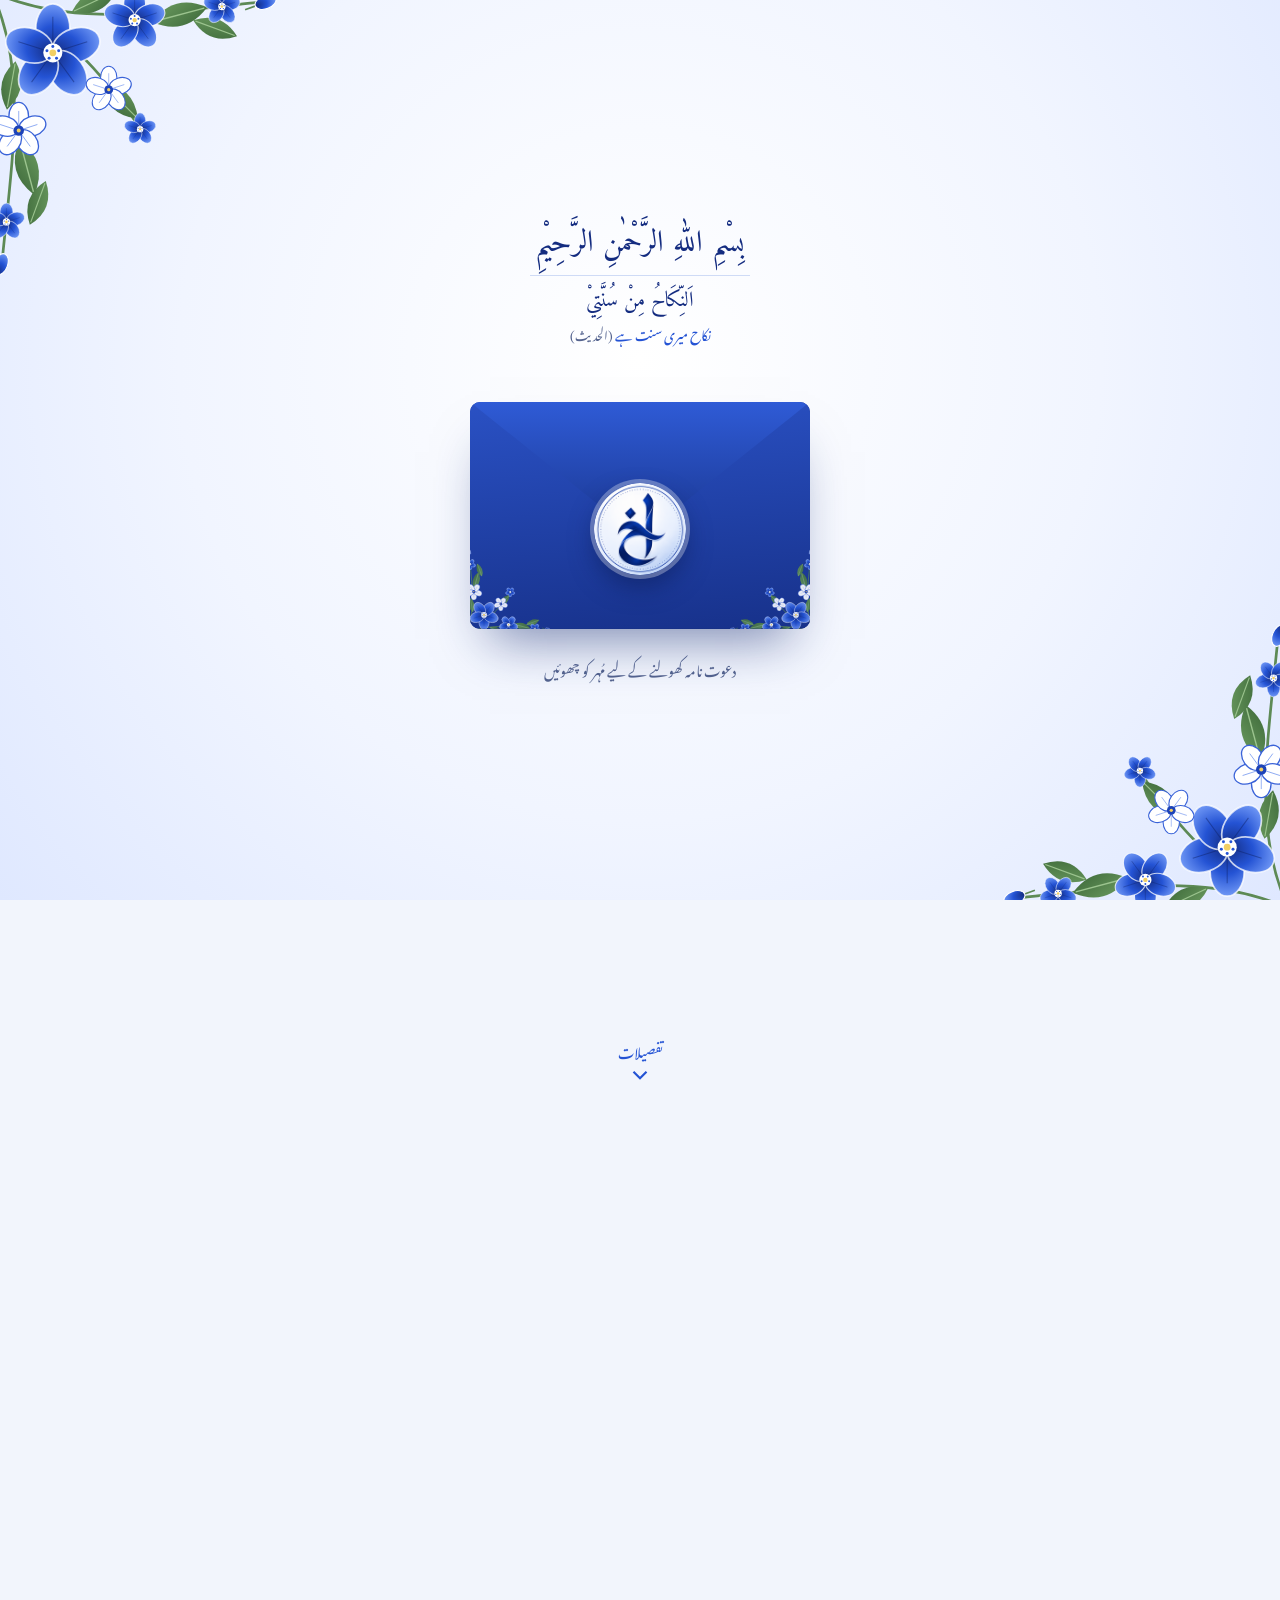
==== commit fdea0729: "Add files via upload" ====
--- a/index.html
+++ b/index.html
@@ -1 +1 @@
-<!doctype html><html lang="ur" dir="rtl"><head><meta charset="utf-8"><meta name="viewport" content="width=device-width,initial-scale=1,viewport-fit=cover"><title>دعوتِ شادی | اسحاق و بنتِ ظفر اقبال</title><meta name="description" content="اسحاق و بنتِ ظفر اقبال کی شادی کا دعوت نامہ — ۲۰ تا ۲۲ نومبر ۲۰۲۶، بہاولپور"><meta name="theme-color" content="#142c80"><meta property="og:type" content="website"><meta property="og:url" content="https://iwedsk.github.io/"><meta property="og:site_name" content="دعوتِ شادی"><meta property="og:title" content="دعوتِ شادی | اسحاق و بنتِ ظفر اقبال"><meta property="og:description" content="۲۰ تا ۲۲ نومبر ۲۰۲۶، بہاولپور — اپنا دعوت نامہ کھولیں"><meta property="og:image" content="https://iwedsk.github.io/preview.jpg"><meta property="og:image:secure_url" content="https://iwedsk.github.io/preview.jpg"><meta property="og:image:type" content="image/jpeg"><meta property="og:image:width" content="1200"><meta property="og:image:height" content="630"><meta property="og:image:alt" content="اسحاق و بنتِ ظفر اقبال — دعوتِ شادی"><meta name="twitter:card" content="summary_large_image"><meta name="twitter:image" content="https://iwedsk.github.io/preview.jpg"><link rel="preconnect" href="https://fonts.googleapis.com"><link rel="preconnect" href="https://fonts.gstatic.com" crossorigin><link href="https://fonts.googleapis.com/css2?family=Amiri:wght@400;700&family=Cormorant+Garamond:ital,wght@0,500;1,500&family=Noto+Nastaliq+Urdu:wght@400;600;700&display=swap" rel="stylesheet"><link rel="stylesheet" href="style.css?v=26"></head><body class="locked"><svg class="svg-lib" width="0" height="0" aria-hidden="true"><defs><radialGradient id="petal" cx="50%" cy="100%" r="100%"><stop offset="0" stop-color="#132a7c"/><stop offset=".55" stop-color="#2453d4"/><stop offset="1" stop-color="#6f97f5"/></radialGradient><linearGradient id="leafG" x1="0" y1="0" x2="1" y2="1"><stop offset="0" stop-color="#6a9a5f"/><stop offset="1" stop-color="#3f6b3b"/></linearGradient></defs><symbol id="flower" viewBox="-50 -50 100 100"><g fill="url(#petal)" stroke="rgba(255,255,255,.75)" stroke-width="1.6"><ellipse cx="0" cy="-23" rx="16" ry="23"/><ellipse cx="0" cy="-23" rx="16" ry="23" transform="rotate(72)"/><ellipse cx="0" cy="-23" rx="16" ry="23" transform="rotate(144)"/><ellipse cx="0" cy="-23" rx="16" ry="23" transform="rotate(216)"/><ellipse cx="0" cy="-23" rx="16" ry="23" transform="rotate(288)"/></g><g stroke="#0e2063" stroke-width="1" opacity=".45" fill="none"><path d="M0-6V-34"/><path d="M0-6V-34" transform="rotate(72)"/><path d="M0-6V-34" transform="rotate(144)"/><path d="M0-6V-34" transform="rotate(216)"/><path d="M0-6V-34" transform="rotate(288)"/></g><circle r="9" fill="#fff"/><circle r="3.2" fill="#f2cf63"/><g fill="#2453d4"><circle cx="0" cy="-6" r="1.4"/><circle cx="5.5" cy="-2" r="1.4"/><circle cx="3.5" cy="5" r="1.4"/><circle cx="-3.5" cy="5" r="1.4"/><circle cx="-5.5" cy="-2" r="1.4"/></g></symbol><symbol id="flower-w" viewBox="-50 -50 100 100"><g fill="#ffffff" stroke="#3a63d8" stroke-width="2"><ellipse cx="0" cy="-22" rx="15" ry="21"/><ellipse cx="0" cy="-22" rx="15" ry="21" transform="rotate(72)"/><ellipse cx="0" cy="-22" rx="15" ry="21" transform="rotate(144)"/><ellipse cx="0" cy="-22" rx="15" ry="21" transform="rotate(216)"/><ellipse cx="0" cy="-22" rx="15" ry="21" transform="rotate(288)"/></g><g stroke="#7e9ff0" stroke-width="1.2" fill="none"><path d="M0-8V-30"/><path d="M0-8V-30" transform="rotate(72)"/><path d="M0-8V-30" transform="rotate(144)"/><path d="M0-8V-30" transform="rotate(216)"/><path d="M0-8V-30" transform="rotate(288)"/></g><circle r="8" fill="#1d43b8"/><circle r="3" fill="#f2cf63"/></symbol><symbol id="leaf" viewBox="0 0 40 20"><path d="M1 10 Q20 -5 39 10 Q20 25 1 10Z" fill="url(#leafG)"/><path d="M3 10 H37" stroke="#9cc48f" stroke-width=".9"/></symbol><symbol id="bud" viewBox="-10 -16 20 32"><path d="M0 16 V2" stroke="#5d8a55" stroke-width="1.6"/><ellipse cx="0" cy="-4" rx="6" ry="10" fill="url(#petal)" stroke="#fff" stroke-width="1"/></symbol><symbol id="monogram" viewBox="0 0 200 200"><defs><radialGradient id="pearl" cx="38%" cy="30%" r="78%"><stop offset="0" stop-color="#ffffff"/><stop offset=".62" stop-color="#e6ecfb"/><stop offset="1" stop-color="#b6c5ee"/></radialGradient></defs><circle cx="100" cy="100" r="97" fill="url(#pearl)"/><circle cx="100" cy="100" r="88" fill="none" stroke="#142c80" stroke-width="1.4"/><circle cx="100" cy="100" r="83" fill="none" stroke="#142c80" stroke-width=".8" stroke-dasharray=".5 3.2" stroke-linecap="round"/><path d="M121 24 C130 29 131 40 127 53 C120 82 117 116 113 145 C110 162 100 173 82 175 C70 176 60 172 54 165 C63 169 74 170 84 167 C97 163 103 151 105 140 C108 112 111 80 115 52 C116 43 115 35 111 30 C114 27 117 25 121 24 Z" fill="#142c80"/><text x="88" y="126" font-family="Amiri, serif" font-weight="700" font-size="112" fill="#142c80" stroke="#edf1fc" stroke-width="5" paint-order="stroke" stroke-linejoin="round" text-anchor="middle">خ</text><path d="M136 150 l5 -5 5 5 -5 5z" fill="#2453d4"/></symbol><symbol id="corner" viewBox="0 0 220 220"><g fill="none" stroke="#5d8a55" stroke-width="2" stroke-linecap="round"><path d="M4 4 C60 30 120 20 200 12"/><path d="M4 4 C30 60 20 120 12 200"/><path d="M40 22 C70 50 90 70 110 100"/></g><use href="#leaf" x="120" y="10" width="44" height="22" transform="rotate(-15 142 21)"/><use href="#leaf" x="150" y="22" width="36" height="18" transform="rotate(20 168 31)"/><use href="#leaf" x="8" y="122" width="44" height="22" transform="rotate(75 30 133)"/><use href="#leaf" x="20" y="150" width="36" height="18" transform="rotate(110 38 159)"/><use href="#leaf" x="78" y="74" width="40" height="20" transform="rotate(45 98 84)"/><use href="#leaf" x="60" y="2" width="38" height="19" transform="rotate(-25 79 11)"/><use href="#leaf" x="0" y="64" width="38" height="19" transform="rotate(100 19 73)"/><use href="#bud" x="194" y="0" width="16" height="26" transform="rotate(70 202 13)"/><use href="#bud" x="2" y="194" width="16" height="26" transform="rotate(20 10 207)"/><use href="#flower" x="10" y="10" width="78" height="78"/><use href="#flower" x="84" y="0" width="50" height="50"/><use href="#flower-w" x="0" y="82" width="48" height="48"/><use href="#flower-w" x="70" y="56" width="40" height="40"/><use href="#flower" x="158" y="0" width="30" height="30"/><use href="#flower" x="0" y="158" width="30" height="30"/><use href="#flower" x="100" y="92" width="26" height="26"/></symbol></svg><div class="petals" id="petals" aria-hidden="true"></div><div class="doors" id="doors" aria-hidden="true"><div class="door-glow"></div><div class="door left"><div class="door-arch"></div><span class="door-ring"></span><div class="door-seal"></div></div><div class="door right"><div class="door-arch"></div><span class="door-ring"></span><div class="door-seal"></div></div><div class="door-seam"></div><p class="door-text">خوش آمدید</p><div class="sparkles" id="sparkles"></div></div><section class="opener" id="opener"><svg class="corner tl xl"><use href="#corner"/></svg> <svg class="corner br xl"><use href="#corner"/></svg><div class="opener-inner"><p class="opener-bismillah">بِسْمِ اللّٰہِ الرَّحْمٰنِ الرَّحِیْمِ</p><div class="hadith opener-hadith"><p class="hadith-ar">اَلنِّكَاحُ مِنْ سُنَّتِيْ</p><p class="hadith-ur">نکاح میری سنت ہے <span>(الحدیث)</span></p></div><p class="opener-guest" id="openerGuest"></p><div class="envelope" id="envelope"><div class="env-back"></div><div class="env-letter"><svg class="corner tl tiny"><use href="#corner"/></svg> <svg class="corner br tiny"><use href="#corner"/></svg> <span class="letter-kicker">دعوتِ شادی</span> <span class="letter-names" data-bind="pair"></span></div><div class="env-front"><svg class="corner bl small-white"><use href="#corner"/></svg> <svg class="corner br small-white"><use href="#corner"/></svg></div><div class="env-flap"></div><button class="seal" id="openBtn" aria-label="دعوت نامہ کھولیں"><img src="seal.png?v=1" alt="" width="92" height="92"></button></div><p class="tap-hint">دعوت نامہ کھولنے کے لیے مُہر کو چھوئیں</p></div></section><main class="wrap" id="main" aria-hidden="true"><section class="screen" id="card"><article class="paper card-main reveal"><svg class="corner tl"><use href="#corner"/></svg> <svg class="corner br"><use href="#corner"/></svg><p class="ayah">وَجَعَلَ بَيْنَكُمْ مَّوَدَّةً وَّرَحْمَةً</p><p class="ayah-ref">(سورۃ الروم : ۲۱)</p><p class="lead">بصد مسرّت و شادمانی</p><p class="sub-lead">شادی خانہ آبادی</p><h1 class="names"><span data-bind="groom"></span> <span class="amp">و</span> <span data-bind="bride"></span></h1><p class="en-names" data-bind="enNames"></p><div class="ornament"><i></i><svg><use href="#flower"/></svg><i></i></div><div class="dua-panel"><svg class="dp-flower"><use href="#flower"/></svg><p class="dp-ar">اَللّٰهُمَّ اجْمَعْ بَيْنَهُمَا فِيْ خَيْرٍ</p><p class="dp-ar dp-ar-2">فِي الدُّنْيَا وَالْآخِرَةِ</p><p class="dp-ur">اے اللہ! اِن دونوں کو دنیا و آخرت میں خیر و برکت کے ساتھ ہمیشہ یکجا رکھ</p><p class="dp-amin">آمین</p></div><img class="card-mono" src="seal.png?v=1" alt="" width="78" height="78"></article><a href="#details" class="scroll-cue" aria-label="تفصیلات دیکھیں"><span>تفصیلات</span> <svg viewBox="0 0 24 24"><path d="M6 9l6 6 6-6"/></svg></a></section><section id="details"><article class="paper invite-text reveal"><svg class="corner tl sm"><use href="#corner"/></svg> <svg class="corner br sm"><use href="#corner"/></svg><p class="kicker">السلام علیکم و رحمۃ اللہ و برکاتہ</p><p class="guest-salute" id="guestSalute"></p><p class="body-text">اللہ تعالیٰ کے فضل و کرم سے</p><h2 class="it-name" data-bind="groom"></h2><p class="parent" data-bind="groomParent"></p><p class="body-text">کی شادی خانہ آبادی ہمراہ</p><h2 class="it-name" data-bind="bride"></h2><p class="parent" data-bind="brideParent"></p><p class="body-text">طے پائی ہے۔ آپ سے مؤدبانہ گزارش ہے کہ اپنی پُرخلوص دعاؤں اور بابرکت شرکت سے ہماری خوشیوں کو دوبالا فرمائیں۔</p></article><article class="paper scratch-card reveal"><svg class="corner tl sm"><use href="#corner"/></svg> <svg class="corner br sm"><use href="#corner"/></svg><h3 class="sec-title">مبارک تاریخیں</h3><p class="muted sc-hint">تاریخ جاننے کے لیے دائرے کو اُنگلی سے کھرچیں</p><div class="sc-row" id="scratchRow"></div><div class="sc-done" id="scratchDone"><p class="sc-month" id="scratchMonth"></p><p class="sc-msg">ان شاء اللہ! آپ کا انتظار رہے گا</p></div></article><article class="paper countdown-card reveal"><h3 class="sec-title">مبارک گھڑی میں باقی</h3><div class="countdown" id="countdown"><div><b data-cd="d">۰</b><span>دن</span></div><div><b data-cd="h">۰</b><span>گھنٹے</span></div><div><b data-cd="m">۰</b><span>منٹ</span></div><div><b data-cd="s">۰</b><span>سیکنڈ</span></div></div><p class="cd-done" id="cdDone" hidden>الحمدللہ! مبارک دن آن پہنچا</p></article><article class="pass reveal" id="baraatPass"><svg class="corner tl sm pass-flower"><use href="#corner"/></svg><p class="pass-kicker">برات پاس</p><p class="pass-guest" id="passGuest"></p><div class="pass-count"><b id="passCount"></b> <span>افراد</span></div><p class="pass-text" id="passText"></p><div class="pass-cut"></div><ul class="pass-info" id="passInfo"></ul><p class="pass-note" data-bind="baraatNote"></p></article><div class="sec-head reveal"><svg><use href="#flower"/></svg><h3 class="sec-title">تقریبات</h3></div><div id="events"></div><article class="paper notes reveal"><h3 class="sec-title">گزارشات</h3><ul id="notes"></ul></article><article class="paper rsvp reveal"><svg class="corner tl sm"><use href="#corner"/></svg><h3 class="sec-title">حاضری کی تصدیق</h3><p class="muted" data-bind="rsvpBy"></p><div class="rsvp-btns" id="rsvpBtns"></div></article><article class="paper family reveal"><svg class="corner tr sm"><use href="#corner"/></svg> <svg class="corner bl sm"><use href="#corner"/></svg><h3 class="sec-title">منتظرین</h3><div class="family-grid" id="family"></div><div class="kids"><p class="kids-title">ننھے منے منتظرین</p><p class="kids-names" data-bind="kids"></p><p class="kids-line" data-bind="kidsLine"></p></div></article><footer class="closing reveal"><div class="ornament"><i></i><svg><use href="#flower"/></svg><i></i></div><p class="dua-ar">بَارَكَ اللّٰهُ لَكُمَا وَبَارَكَ عَلَيْكُمَا وَجَمَعَ بَيْنَكُمَا فِيْ خَيْرٍ</p><p class="dua-ur">اللہ تعالیٰ آپ دونوں کو برکت دے اور آپ کو خیر و بھلائی میں یکجا رکھے</p><p class="inshallah">ان شاء اللہ</p></footer></section></main><button class="music-fab" id="musicFab" aria-label="موسیقی چلائیں / روکیں" hidden><svg viewBox="0 0 24 24"><path d="M9 18V6l11-2v12"/><circle cx="6" cy="18" r="3"/><circle cx="17" cy="16" r="3"/></svg></button><audio id="bgm" preload="auto" loop></audio><script src="data.js?v=26"></script><script src="app.js?v=26"></script></body></html>+<!doctype html><html lang="ur" dir="rtl"><head><meta charset="utf-8"><meta name="viewport" content="width=device-width,initial-scale=1,viewport-fit=cover"><title>دعوتِ شادی | اسحاق و بنتِ ظفر اقبال</title><meta name="description" content="اسحاق و بنتِ ظفر اقبال کی شادی کا دعوت نامہ — ۲۰ تا ۲۲ نومبر ۲۰۲۶، بہاولپور"><meta name="theme-color" content="#142c80"><meta property="og:type" content="website"><meta property="og:url" content="https://iwedsk.github.io/"><meta property="og:site_name" content="دعوتِ شادی"><meta property="og:title" content="دعوتِ شادی | اسحاق و بنتِ ظفر اقبال"><meta property="og:description" content="۲۰ تا ۲۲ نومبر ۲۰۲۶، بہاولپور — اپنا دعوت نامہ کھولیں"><meta property="og:image" content="https://iwedsk.github.io/preview.jpg"><meta property="og:image:secure_url" content="https://iwedsk.github.io/preview.jpg"><meta property="og:image:type" content="image/jpeg"><meta property="og:image:width" content="1200"><meta property="og:image:height" content="630"><meta property="og:image:alt" content="اسحاق و بنتِ ظفر اقبال — دعوتِ شادی"><meta name="twitter:card" content="summary_large_image"><meta name="twitter:image" content="https://iwedsk.github.io/preview.jpg"><link rel="preconnect" href="https://fonts.googleapis.com"><link rel="preconnect" href="https://fonts.gstatic.com" crossorigin><link href="https://fonts.googleapis.com/css2?family=Amiri:wght@400;700&family=Cormorant+Garamond:ital,wght@0,500;1,500&family=Noto+Nastaliq+Urdu:wght@400;600;700&display=swap" rel="stylesheet"><link rel="stylesheet" href="style.css?v=27"></head><body class="locked"><svg class="svg-lib" width="0" height="0" aria-hidden="true"><defs><radialGradient id="petal" cx="50%" cy="100%" r="100%"><stop offset="0" stop-color="#132a7c"/><stop offset=".55" stop-color="#2453d4"/><stop offset="1" stop-color="#6f97f5"/></radialGradient><linearGradient id="leafG" x1="0" y1="0" x2="1" y2="1"><stop offset="0" stop-color="#6a9a5f"/><stop offset="1" stop-color="#3f6b3b"/></linearGradient></defs><symbol id="flower" viewBox="-50 -50 100 100"><g fill="url(#petal)" stroke="rgba(255,255,255,.75)" stroke-width="1.6"><ellipse cx="0" cy="-23" rx="16" ry="23"/><ellipse cx="0" cy="-23" rx="16" ry="23" transform="rotate(72)"/><ellipse cx="0" cy="-23" rx="16" ry="23" transform="rotate(144)"/><ellipse cx="0" cy="-23" rx="16" ry="23" transform="rotate(216)"/><ellipse cx="0" cy="-23" rx="16" ry="23" transform="rotate(288)"/></g><g stroke="#0e2063" stroke-width="1" opacity=".45" fill="none"><path d="M0-6V-34"/><path d="M0-6V-34" transform="rotate(72)"/><path d="M0-6V-34" transform="rotate(144)"/><path d="M0-6V-34" transform="rotate(216)"/><path d="M0-6V-34" transform="rotate(288)"/></g><circle r="9" fill="#fff"/><circle r="3.2" fill="#f2cf63"/><g fill="#2453d4"><circle cx="0" cy="-6" r="1.4"/><circle cx="5.5" cy="-2" r="1.4"/><circle cx="3.5" cy="5" r="1.4"/><circle cx="-3.5" cy="5" r="1.4"/><circle cx="-5.5" cy="-2" r="1.4"/></g></symbol><symbol id="flower-w" viewBox="-50 -50 100 100"><g fill="#ffffff" stroke="#3a63d8" stroke-width="2"><ellipse cx="0" cy="-22" rx="15" ry="21"/><ellipse cx="0" cy="-22" rx="15" ry="21" transform="rotate(72)"/><ellipse cx="0" cy="-22" rx="15" ry="21" transform="rotate(144)"/><ellipse cx="0" cy="-22" rx="15" ry="21" transform="rotate(216)"/><ellipse cx="0" cy="-22" rx="15" ry="21" transform="rotate(288)"/></g><g stroke="#7e9ff0" stroke-width="1.2" fill="none"><path d="M0-8V-30"/><path d="M0-8V-30" transform="rotate(72)"/><path d="M0-8V-30" transform="rotate(144)"/><path d="M0-8V-30" transform="rotate(216)"/><path d="M0-8V-30" transform="rotate(288)"/></g><circle r="8" fill="#1d43b8"/><circle r="3" fill="#f2cf63"/></symbol><symbol id="leaf" viewBox="0 0 40 20"><path d="M1 10 Q20 -5 39 10 Q20 25 1 10Z" fill="url(#leafG)"/><path d="M3 10 H37" stroke="#9cc48f" stroke-width=".9"/></symbol><symbol id="bud" viewBox="-10 -16 20 32"><path d="M0 16 V2" stroke="#5d8a55" stroke-width="1.6"/><ellipse cx="0" cy="-4" rx="6" ry="10" fill="url(#petal)" stroke="#fff" stroke-width="1"/></symbol><symbol id="monogram" viewBox="0 0 200 200"><defs><radialGradient id="pearl" cx="38%" cy="30%" r="78%"><stop offset="0" stop-color="#ffffff"/><stop offset=".62" stop-color="#e6ecfb"/><stop offset="1" stop-color="#b6c5ee"/></radialGradient></defs><circle cx="100" cy="100" r="97" fill="url(#pearl)"/><circle cx="100" cy="100" r="88" fill="none" stroke="#142c80" stroke-width="1.4"/><circle cx="100" cy="100" r="83" fill="none" stroke="#142c80" stroke-width=".8" stroke-dasharray=".5 3.2" stroke-linecap="round"/><path d="M121 24 C130 29 131 40 127 53 C120 82 117 116 113 145 C110 162 100 173 82 175 C70 176 60 172 54 165 C63 169 74 170 84 167 C97 163 103 151 105 140 C108 112 111 80 115 52 C116 43 115 35 111 30 C114 27 117 25 121 24 Z" fill="#142c80"/><text x="88" y="126" font-family="Amiri, serif" font-weight="700" font-size="112" fill="#142c80" stroke="#edf1fc" stroke-width="5" paint-order="stroke" stroke-linejoin="round" text-anchor="middle">خ</text><path d="M136 150 l5 -5 5 5 -5 5z" fill="#2453d4"/></symbol><symbol id="corner" viewBox="0 0 220 220"><g fill="none" stroke="#5d8a55" stroke-width="2" stroke-linecap="round"><path d="M4 4 C60 30 120 20 200 12"/><path d="M4 4 C30 60 20 120 12 200"/><path d="M40 22 C70 50 90 70 110 100"/></g><use href="#leaf" x="120" y="10" width="44" height="22" transform="rotate(-15 142 21)"/><use href="#leaf" x="150" y="22" width="36" height="18" transform="rotate(20 168 31)"/><use href="#leaf" x="8" y="122" width="44" height="22" transform="rotate(75 30 133)"/><use href="#leaf" x="20" y="150" width="36" height="18" transform="rotate(110 38 159)"/><use href="#leaf" x="78" y="74" width="40" height="20" transform="rotate(45 98 84)"/><use href="#leaf" x="60" y="2" width="38" height="19" transform="rotate(-25 79 11)"/><use href="#leaf" x="0" y="64" width="38" height="19" transform="rotate(100 19 73)"/><use href="#bud" x="194" y="0" width="16" height="26" transform="rotate(70 202 13)"/><use href="#bud" x="2" y="194" width="16" height="26" transform="rotate(20 10 207)"/><use href="#flower" x="10" y="10" width="78" height="78"/><use href="#flower" x="84" y="0" width="50" height="50"/><use href="#flower-w" x="0" y="82" width="48" height="48"/><use href="#flower-w" x="70" y="56" width="40" height="40"/><use href="#flower" x="158" y="0" width="30" height="30"/><use href="#flower" x="0" y="158" width="30" height="30"/><use href="#flower" x="100" y="92" width="26" height="26"/></symbol></svg><div class="petals" id="petals" aria-hidden="true"></div><div class="doors" id="doors" aria-hidden="true"><div class="door-glow"></div><div class="door left"><div class="door-arch"></div><span class="door-ring"></span><div class="door-seal"></div></div><div class="door right"><div class="door-arch"></div><span class="door-ring"></span><div class="door-seal"></div></div><div class="door-seam"></div><p class="door-text">خوش آمدید</p><div class="sparkles" id="sparkles"></div></div><section class="opener" id="opener"><svg class="corner tl xl"><use href="#corner"/></svg> <svg class="corner br xl"><use href="#corner"/></svg><div class="opener-inner"><p class="opener-bismillah">بِسْمِ اللّٰہِ الرَّحْمٰنِ الرَّحِیْمِ</p><div class="hadith opener-hadith"><p class="hadith-ar">اَلنِّكَاحُ مِنْ سُنَّتِيْ</p><p class="hadith-ur">نکاح میری سنت ہے <span>(الحدیث)</span></p></div><p class="opener-guest" id="openerGuest"></p><div class="envelope" id="envelope"><div class="env-back"></div><div class="env-letter"><svg class="corner tl tiny"><use href="#corner"/></svg> <svg class="corner br tiny"><use href="#corner"/></svg> <span class="letter-kicker">دعوتِ شادی</span> <span class="letter-names" data-bind="pair"></span></div><div class="env-front"><svg class="corner bl small-white"><use href="#corner"/></svg> <svg class="corner br small-white"><use href="#corner"/></svg></div><div class="env-flap"></div><button class="seal" id="openBtn" aria-label="دعوت نامہ کھولیں"><img src="seal.png?v=1" alt="" width="92" height="92"></button></div><p class="tap-hint">دعوت نامہ کھولنے کے لیے مُہر کو چھوئیں</p></div></section><main class="wrap" id="main" aria-hidden="true"><section class="screen" id="card"><article class="paper card-main reveal"><svg class="corner tl"><use href="#corner"/></svg> <svg class="corner br"><use href="#corner"/></svg><p class="ayah">وَجَعَلَ بَيْنَكُمْ مَّوَدَّةً وَّرَحْمَةً</p><p class="ayah-ref">(سورۃ الروم : ۲۱)</p><p class="lead">بصد مسرّت و شادمانی</p><p class="sub-lead">شادی خانہ آبادی</p><h1 class="names"><span data-bind="groom"></span> <span class="amp">و</span> <span data-bind="bride"></span></h1><p class="en-names" data-bind="enNames"></p><div class="ornament"><i></i><svg><use href="#flower"/></svg><i></i></div><div class="dua-panel"><svg class="dp-flower"><use href="#flower"/></svg><p class="dp-ar">اَللّٰهُمَّ اجْمَعْ بَيْنَهُمَا فِيْ خَيْرٍ</p><p class="dp-ar dp-ar-2">فِي الدُّنْيَا وَالْآخِرَةِ</p><p class="dp-ur">اے اللہ! اِن دونوں کو دنیا و آخرت میں خیر و برکت کے ساتھ ہمیشہ یکجا رکھ</p><p class="dp-amin">آمین</p></div><img class="card-mono" src="seal.png?v=1" alt="" width="78" height="78"></article><a href="#details" class="scroll-cue" aria-label="تفصیلات دیکھیں"><span>تفصیلات</span> <svg viewBox="0 0 24 24"><path d="M6 9l6 6 6-6"/></svg></a></section><section id="details"><article class="paper invite-text reveal"><svg class="corner tl sm"><use href="#corner"/></svg> <svg class="corner br sm"><use href="#corner"/></svg><p class="kicker">السلام علیکم و رحمۃ اللہ و برکاتہ</p><p class="guest-salute" id="guestSalute"></p><p class="body-text">اللہ تعالیٰ کے فضل و کرم سے</p><h2 class="it-name" data-bind="groom"></h2><p class="parent" data-bind="groomParent"></p><p class="body-text">کی شادی خانہ آبادی ہمراہ</p><h2 class="it-name" data-bind="bride"></h2><p class="parent" data-bind="brideParent"></p><p class="body-text">طے پائی ہے۔ آپ سے مؤدبانہ گزارش ہے کہ اپنی پُرخلوص دعاؤں اور بابرکت شرکت سے ہماری خوشیوں کو دوبالا فرمائیں۔</p></article><article class="paper scratch-card reveal"><svg class="corner tl sm"><use href="#corner"/></svg> <svg class="corner br sm"><use href="#corner"/></svg><h3 class="sec-title">مبارک تاریخیں</h3><p class="muted sc-hint">تاریخ جاننے کے لیے دائرے کو اُنگلی سے کھرچیں</p><div class="sc-row" id="scratchRow"></div><div class="sc-done" id="scratchDone"><p class="sc-month" id="scratchMonth"></p><p class="sc-msg">ان شاء اللہ! آپ کا انتظار رہے گا</p></div></article><article class="paper countdown-card reveal"><h3 class="sec-title">مبارک گھڑی میں باقی</h3><div class="countdown" id="countdown"><div><b data-cd="d">۰</b><span>دن</span></div><div><b data-cd="h">۰</b><span>گھنٹے</span></div><div><b data-cd="m">۰</b><span>منٹ</span></div><div><b data-cd="s">۰</b><span>سیکنڈ</span></div></div><p class="cd-done" id="cdDone" hidden>الحمدللہ! مبارک دن آن پہنچا</p></article><article class="pass reveal" id="baraatPass"><svg class="corner tl sm pass-flower"><use href="#corner"/></svg><p class="pass-kicker">برات پاس</p><p class="pass-guest" id="passGuest"></p><div class="pass-count"><b id="passCount"></b> <span>افراد</span></div><p class="pass-text" id="passText"></p><div class="pass-cut"></div><ul class="pass-info" id="passInfo"></ul><p class="pass-note" data-bind="baraatNote"></p></article><div class="sec-head reveal"><svg><use href="#flower"/></svg><h3 class="sec-title">تقریبات</h3></div><div id="events"></div><article class="paper notes reveal"><h3 class="sec-title">گزارشات</h3><ul id="notes"></ul></article><article class="paper rsvp reveal"><svg class="corner tl sm"><use href="#corner"/></svg><h3 class="sec-title">حاضری کی تصدیق</h3><p class="muted" data-bind="rsvpBy"></p><div class="rsvp-btns" id="rsvpBtns"></div></article><article class="paper family reveal"><svg class="corner tr sm"><use href="#corner"/></svg> <svg class="corner bl sm"><use href="#corner"/></svg><h3 class="sec-title">منتظرین</h3><div class="family-grid" id="family"></div><div class="kids"><p class="kids-title">ننھے منے منتظرین</p><p class="kids-names" data-bind="kids"></p><p class="kids-line" data-bind="kidsLine"></p></div></article><footer class="closing reveal"><div class="ornament"><i></i><svg><use href="#flower"/></svg><i></i></div><p class="dua-ar">بَارَكَ اللّٰهُ لَكُمَا وَبَارَكَ عَلَيْكُمَا وَجَمَعَ بَيْنَكُمَا فِيْ خَيْرٍ</p><p class="dua-ur">اللہ تعالیٰ آپ دونوں کو برکت دے اور آپ کو خیر و بھلائی میں یکجا رکھے</p><p class="inshallah">ان شاء اللہ</p></footer></section></main><button class="music-fab" id="musicFab" aria-label="موسیقی چلائیں / روکیں" hidden><svg viewBox="0 0 24 24"><path d="M9 18V6l11-2v12"/><circle cx="6" cy="18" r="3"/><circle cx="17" cy="16" r="3"/></svg></button><audio id="bgm" preload="auto" loop></audio><script src="data.js?v=27"></script><script src="app.js?v=27"></script></body></html>
--- a/style.css
+++ b/style.css
@@ -1 +1 @@
-@keyframes shimmer{0%,to{background-position:120%0}50%{background-position:-20%0}}@keyframes pop{0%{transform:scale(.6)}70%{transform:scale(1.15)}to{transform:scale(1)}}@keyframes burst{to{transform:translate(var(--dx),var(--dy)) rotate(360deg);opacity:0}}@keyframes seam{0%{opacity:0;transform:scaleY(.2)}to{opacity:1;transform:scaleY(1)}}@keyframes seamOut{to{opacity:0;width:60px;margin-left:-30px}}@keyframes glow{0%{transform:scale(.05);opacity:0}25%{opacity:1}to{transform:scale(1.1);opacity:0}}@keyframes spark{0%{transform:translate(0,0) scale(1);opacity:1}to{transform:translate(var(--dx),var(--dy)) scale(.2);opacity:0}}@keyframes fadeAway{to{opacity:0;transform:translateY(-10px)}}@keyframes rise{0%{opacity:0;transform:translateY(18px)}to{opacity:1;transform:none}}@keyframes ink{0%{-webkit-clip-path:inset(-20%0-20% 100%);clip-path:inset(-20%0-20% 100%);filter:blur(3px)}to{-webkit-clip-path:inset(-20%0-20%0);clip-path:inset(-20%0-20%0);filter:blur(0)}}@keyframes popIn{0%{opacity:0;transform:scale(.3)}70%{transform:scale(1.25)}to{opacity:1;transform:scale(1)}}@keyframes sealIn{0%{opacity:0;transform:scale(.4) rotate(-200deg)}to{opacity:1;transform:none}}@keyframes pulse{0%,to{box-shadow:0 0 0 4px rgba(255,255,255,.35),0 10px 22px rgba(10,25,80,.45)}50%{box-shadow:0 0 0 12px rgba(255,255,255,.15),0 10px 22px rgba(10,25,80,.45)}}@keyframes breathe{0%,to{opacity:.55}50%{opacity:1}}@keyframes bob{0%,to{transform:translateY(0)}50%{transform:translateY(6px)}}@keyframes spin{to{transform:rotate(360deg)}}@keyframes fall{0%{transform:translate(0,0) rotate(0)}to{transform:translate(var(--drift, 40px),110vh) rotate(540deg)}}:root{--ink:#1b2a5c;--ink-soft:#55648f;--blue:#2453d4;--blue-d:#142c80;--blue-l:#8fb0ff;--sky:#e8efff;--paper:#ffffff;--bg:#f2f5fc;--line:#cfdbf6;--leaf:#4c7a47;--ur:'Noto Nastaliq Urdu', 'Jameel Noori Nastaleeq', serif;--ar:'Amiri', 'Traditional Arabic', serif;--en:'Cormorant Garamond', Georgia, serif}*{box-sizing:border-box;margin:0;padding:0}html{scroll-behavior:smooth}body{font-family:var(--ur);color:var(--ink);background:radial-gradient(circle at 20% 10%,#fff 0,transparent 45%),radial-gradient(circle at 80% 90%,#e3ebff 0,transparent 50%),var(--bg);background-attachment:fixed;line-height:2.2;-webkit-font-smoothing:antialiased;overflow-x:hidden;min-height:100vh}body.locked{overflow:hidden;height:100vh}button{font:inherit}.svg-lib{position:absolute;width:0;height:0;overflow:hidden}[hidden]{display:none!important}.corner,.paper::after{position:absolute;pointer-events:none}.corner{width:150px;height:150px;z-index:1}.corner.tl{top:-8px;left:-8px}.corner.tr{top:-8px;right:-8px;transform:scaleX(-1)}.corner.bl{bottom:-8px;left:-8px;transform:scaleY(-1)}.corner.br{bottom:-8px;right:-8px;transform:scale(-1,-1)}.corner.sm{width:104px;height:104px}.corner.xl{width:min(46vw,300px);height:min(46vw,300px)}.corner.tiny{width:58px;height:58px;top:-4px;left:-4px}.corner.tiny.br{top:auto;left:auto;bottom:-4px;right:-4px}.ornament{display:flex;align-items:center;justify-content:center;gap:12px;margin:14px auto}.ornament i{display:block;width:70px;height:1px;background:linear-gradient(90deg,transparent,var(--blue-l),transparent)}.ornament svg{width:26px;height:26px}.paper,.wrap{position:relative}.wrap{max-width:480px;margin:0 auto;padding:0 16px 90px;z-index:1}.paper{background:var(--paper);border-radius:16px;box-shadow:0 22px 44px -22px rgba(20,44,128,.38),0 2px 6px rgba(20,44,128,.06);padding:52px 26px;margin:22px 0;overflow:hidden;text-align:center}.paper::after{content:"";inset:10px;border:1px solid var(--line);border-radius:10px}.paper>:not(.corner){position:relative;z-index:2}.sec-title{font-size:25px;font-weight:700;color:var(--blue-d);line-height:2}.muted{color:var(--ink-soft);font-size:15px}.opener{position:fixed;inset:0;z-index:100;display:grid;place-items:center;background:radial-gradient(circle at 50% 40%,#fff 0,#f1f5ff 55%,#dfe8ff 100%);transition:opacity .9s ease,visibility .9s;overflow:hidden}.opener.gone{opacity:0;visibility:hidden}.opener .corner.tl{top:-14px;left:-14px}.opener .corner.br{bottom:-14px;right:-14px}.opener-inner{text-align:center;padding:20px 16px;width:100%}.opener-bismillah{font-family:var(--ar);font-size:clamp(22px,6vw,30px);color:var(--blue-d);line-height:1.8}.opener-guest{color:var(--ink-soft);font-size:16px;min-height:1em;margin-top:4px}.opener-guest b{color:var(--blue-d);font-weight:700}.tap-hint{color:var(--ink-soft);font-size:14px;margin-top:24px;animation:breathe 2.2s ease-in-out infinite}.envelope{position:relative;width:min(84vw,340px);aspect-ratio:3/2;margin:34px auto 0;perspective:1200px}.env-back{position:absolute;inset:0;border-radius:10px;background:linear-gradient(160deg,#1f40a8,#12286f);box-shadow:0 30px 50px -20px rgba(18,40,111,.55)}.env-letter{position:absolute;left:6%;right:6%;top:6%;bottom:6%;background:#fff;border-radius:6px;z-index:2;display:flex;flex-direction:column;align-items:center;justify-content:center;overflow:hidden;transition:transform 1.1s .55s cubic-bezier(.2,.8,.2,1)}.letter-kicker{font-size:13px;color:var(--ink-soft);line-height:1.8}.letter-names{font-size:24px;font-weight:700;color:var(--blue-d);line-height:2}.env-front{inset:0;z-index:3;border-radius:10px;overflow:hidden;background:linear-gradient(175deg,#2a51c4,#17318a);clip-path:polygon(0 0,50% 56%,100%0,100% 100%,0 100%)}.env-front .corner{width:90px;height:90px;opacity:.9}.env-front .corner.bl{bottom:-6px;left:-6px}.env-front .corner.br{bottom:-6px;right:-6px}.env-flap,.env-front,.seal{position:absolute}.env-flap{left:0;right:0;top:0;height:60%;z-index:4;background:linear-gradient(180deg,#2f5bd6,#1a368f);clip-path:polygon(0 0,100%0,50% 100%);border-radius:10px 10px 0 0;transform-origin:top center;transition:transform .7s ease,z-index 0s .35s}.seal{left:50%;top:56%;z-index:5;width:92px;height:92px;border-radius:50%;padding:0;transform:translate(-50%,-50%);border:0;cursor:pointer;background:0 0;box-shadow:0 0 0 4px rgba(255,255,255,.3),0 12px 24px rgba(10,25,80,.5);transition:transform .5s ease,opacity .5s ease;animation:pulse 2.2s ease-in-out infinite}.seal img,.seal svg{width:100%;height:100%;display:block;border-radius:50%}.seal:focus-visible{outline:3px solid var(--blue-l);outline-offset:4px}.envelope.open .env-flap{transform:rotateX(180deg);z-index:1}.envelope.open .env-letter{transform:translateY(-62%)}.envelope.open .seal{transform:translate(-50%,-50%) scale(.2);opacity:0;animation:none}.screen{min-height:100svh;display:flex;flex-direction:column;justify-content:center;padding-top:10px}.card-main{padding:70px 24px 56px}.ayah{font-family:var(--ar);font-size:28px;color:var(--ink);line-height:1.8}.ayah-ref,.lead{color:var(--ink-soft)}.ayah-ref{font-size:12px;line-height:1.6}.lead{margin-top:18px;font-size:17px}.sub-lead{font-size:15px;color:var(--blue);letter-spacing:.02em}.names{display:flex;flex-direction:column;align-items:center;font-size:clamp(34px,10vw,54px);font-weight:700;color:var(--blue-d);line-height:1.75;margin-top:6px}.names>span{max-width:100%;white-space:nowrap}.names .amp{font-size:.78em;color:var(--blue);line-height:1.5;margin:6px 0 2px}.en-names{margin-top:16px;white-space:nowrap;overflow:hidden;font-family:var(--en);font-style:italic;font-size:20px;color:var(--ink-soft);letter-spacing:.06em;direction:ltr;line-height:1.6}.date-big{display:flex;align-items:center;justify-content:center;gap:14px;margin-top:4px}.db-side{border-top:1px solid var(--blue-l);border-bottom:1px solid var(--blue-l);padding:0 12px;font-size:16px;min-width:92px;line-height:2.1}.db-num{font-size:52px;font-weight:700;color:var(--blue);line-height:1.6}.couplet{margin:2px auto 0}.couplet p{font-size:18px;color:var(--ink);line-height:2.5}.couplet p:first-child{color:var(--blue-d)}.dua-panel{position:relative;margin:30px auto 4px;max-width:300px;padding:26px 18px 12px;border-radius:150px 150px 18px 18px;background:linear-gradient(180deg,var(--sky),#f7f9ff 70%);border:1px solid var(--line)}.dua-panel::before{content:"";position:absolute;inset:6px;border-radius:144px 144px 13px 13px;border:1px dashed var(--blue-l);pointer-events:none}.dp-flower{position:absolute;top:-14px;left:50%;transform:translateX(-50%);width:28px;height:28px}.dp-ar{font-family:var(--ar);font-size:21px;color:var(--blue-d);line-height:1.9;position:relative}.dp-ar-2{font-size:24px;font-weight:700;color:var(--blue)}.dp-amin,.dp-ur{position:relative}.dp-ur{font-size:13px;color:var(--ink-soft);line-height:2.3;margin-top:4px}.dp-amin{font-size:15px;color:var(--blue)}.card-mono{display:block;width:78px;height:78px;margin:14px auto 0;border-radius:50%;box-shadow:0 10px 22px -10px rgba(20,44,128,.55),0 0 0 5px var(--sky)}.city{font-size:16px;color:var(--ink-soft)}.scroll-cue{display:flex;flex-direction:column;align-items:center;margin:4px auto 0;color:var(--blue);text-decoration:none;font-size:14px;line-height:1.8;animation:bob 1.8s ease-in-out infinite}.scroll-cue svg{width:26px;height:26px;fill:none;stroke:currentColor;stroke-width:2}.kicker{font-family:var(--ur);font-size:15px;color:var(--blue)}.guest-salute{font-size:18px;color:var(--ink);margin:6px 0 10px}.guest-salute b{color:var(--blue-d)}.body-text{font-size:16px;color:var(--ink);line-height:2.4}.it-name{font-size:36px;color:var(--blue-d);line-height:1.9;margin-top:4px}.parent:empty{display:none}.it-name+.body-text{margin-top:10px}.parent{font-size:14px;color:var(--ink-soft);line-height:1.8}.hadith{margin:18px auto 0;padding-top:12px;border-top:1px solid var(--line);max-width:260px}.hadith-ar{font-family:var(--ar);font-size:24px;color:var(--blue-d);line-height:1.8}.hadith-ur{font-size:14px;color:var(--blue);line-height:2.2}.opener-hadith{margin-top:4px;padding-top:6px;max-width:220px}.opener-hadith .hadith-ar{font-size:21px}.opener-hadith .hadith-ur{font-size:13px}.countdown span,.hadith-ur span{color:var(--ink-soft);font-size:12px}.countdown-card{padding:38px 20px}.countdown{display:grid;grid-template-columns:repeat(4,1fr);gap:10px;margin-top:10px}.countdown div{background:var(--sky);border-radius:12px;padding:8px 4px 2px}.countdown b{display:block;font-size:28px;color:var(--blue-d);line-height:1.7}.countdown span{line-height:1.8}.cd-done{font-size:20px;color:var(--blue)}.pass{position:relative;margin:26px 0;padding:34px 24px 28px;border-radius:18px;color:#fff;text-align:center;overflow:hidden;background:radial-gradient(circle at 85%0,rgba(143,176,255,.35),transparent 45%),linear-gradient(155deg,#2453d4,#132a7c);box-shadow:0 26px 46px -22px rgba(19,42,124,.7)}.pass::after,.pass::before{content:"";position:absolute;top:58%;width:28px;height:28px;background:var(--bg);border-radius:50%;transform:translateY(-50%);z-index:2}.pass::before{left:-14px}.pass::after{right:-14px}.pass-flower{opacity:.22;width:150px!important;height:150px!important}.pass>:not(.corner){position:relative;z-index:3}.pass-kicker{display:inline-block;font-size:14px;border:1px solid rgba(255,255,255,.5);border-radius:999px;padding:0 16px;line-height:2.2}.pass-guest{font-size:19px;margin-top:10px}.pass-count{width:118px;height:118px;margin:12px auto 4px;border-radius:50%;display:flex;flex-direction:column;align-items:center;justify-content:center;background:rgba(255,255,255,.12);border:2px solid rgba(255,255,255,.55);box-shadow:inset 0 0 0 6px rgba(255,255,255,.06)}.pass-count b{font-size:46px;line-height:1.4}.pass-count span{font-size:14px;line-height:1.4;opacity:.9}.pass-text{font-size:15px;line-height:2.3;opacity:.95}.pass-cut{border-top:2px dashed rgba(255,255,255,.45);margin:18px -24px 14px}.pass-info{list-style:none;font-size:14px}.pass-info li{display:flex;justify-content:space-between;gap:10px;line-height:2.3}.pass-info li span:first-child{opacity:.8}.pass-note{font-size:13px;opacity:.8;margin-top:8px;line-height:2.2}.sec-head{display:flex;flex-direction:column;align-items:center;margin-top:34px}.ev-icon svg,.sec-head svg{width:30px;height:30px}.event{padding:46px 24px 30px}.ev-icon{width:62px;height:62px;margin:0 auto;border-radius:50%;display:grid;place-items:center;background:var(--sky);color:var(--blue)}.ev-icon svg{fill:none;stroke:currentColor;stroke-width:1.6;stroke-linecap:round;stroke-linejoin:round}.event.has-photo{color:#fff;padding-top:250px;padding-bottom:34px;background:linear-gradient(180deg,#24409c 0,#142c80 55%,#0f2266 100%)}.event.has-photo::before{content:"";position:absolute;left:0;right:0;top:0;height:64%;z-index:0;background:linear-gradient(180deg,rgba(16,36,110,.1) 0%,rgba(16,36,110,.3) 45%,rgba(20,44,128,.85) 100%),var(--photo) 32% 30%/cover no-repeat;-webkit-mask-image:linear-gradient(180deg,#000 70%,transparent 100%);mask-image:linear-gradient(180deg,#000 70%,transparent 100%)}.event.has-photo::after{border-color:rgba(255,255,255,.35)}.event.has-photo .corner{opacity:.95}.has-photo .ev-icon{background:rgba(255,255,255,.16);color:#fff;border:1px solid rgba(255,255,255,.5);-webkit-backdrop-filter:blur(6px);backdrop-filter:blur(6px)}.has-photo .ev-sub{color:rgba(255,255,255,.85)}.has-photo .ev-title{color:#fff;text-shadow:0 2px 18px rgba(0,0,0,.35)}.has-photo .btn:hover,.has-photo .ev-date{background:#fff;color:var(--blue-d)}.has-photo .ev-schedule,.has-photo .ev-venue{background:rgba(255,255,255,.12);border:1px solid rgba(255,255,255,.28);-webkit-backdrop-filter:blur(8px);backdrop-filter:blur(8px);border-radius:14px}.has-photo .ev-schedule{padding:6px 16px}.has-photo .ev-schedule li span:first-child{color:rgba(255,255,255,.85)}.has-photo .ev-schedule li span:last-child{color:#fff}.has-photo .ev-schedule li i{border-color:rgba(255,255,255,.45)}.has-photo .ev-venue strong{color:#fff}.has-photo .ev-venue span{color:rgba(255,255,255,.8)}.has-photo .btn{background:rgba(255,255,255,.1);border-color:rgba(255,255,255,.7);color:#fff}.ev-sub{font-size:13px;color:var(--ink-soft);margin-top:6px;line-height:1.8}.ev-title{font-size:32px;color:var(--blue-d);line-height:1.8}.ev-date{display:inline-flex;gap:10px;align-items:center;background:var(--blue);color:#fff;border-radius:999px;padding:0 18px;font-size:15px;line-height:2.3;margin:4px 0 14px}.ev-date b{font-weight:600}.ev-schedule{list-style:none;text-align:right;margin:0 auto;max-width:340px}.ev-schedule li{display:flex;align-items:baseline;gap:8px;font-size:15px;line-height:2.4}.ev-schedule li i{flex:1;border-bottom:1.5px dotted var(--blue-l);transform:translateY(-6px)}.ev-schedule li span:last-child{color:var(--blue-d);font-weight:600}.ev-venue{margin-top:14px;padding:10px 14px;border-radius:12px;background:#f7f9ff;border:1px solid var(--line)}.ev-venue strong{display:block;font-size:17px;color:var(--blue-d);line-height:2}.ev-venue span{font-size:13px;color:var(--ink-soft);line-height:2}.ev-dress{font-size:13px;color:var(--blue);margin-top:10px}.ev-actions{display:flex;gap:10px;justify-content:center;flex-wrap:wrap;margin-top:14px}.btn{display:inline-flex;align-items:center;gap:6px;font-family:var(--ur);font-size:14px;line-height:2.1;padding:2px 16px;border-radius:999px;border:1.5px solid var(--blue);color:var(--blue);background:#fff;text-decoration:none;cursor:pointer;transition:background .2s,color .2s,transform .2s}.btn svg{width:16px;height:16px;fill:none;stroke:currentColor;stroke-width:2;stroke-linecap:round;stroke-linejoin:round}.btn:hover{background:var(--blue);color:#fff}.btn:active{transform:scale(.97)}.btn.solid{background:var(--blue);color:#fff}.btn.solid:hover{background:var(--blue-d)}.btn.wa{background:#1f9d55;border-color:#1f9d55;color:#fff}.btn.wa:hover{background:#17834a;border-color:#17834a;color:#fff}.audio-card{padding:42px 24px 34px}.player{display:flex;align-items:center;gap:14px;margin-top:14px;direction:ltr}.play-btn{flex:0 0 60px;height:60px;border-radius:50%;border:0;cursor:pointer;background:linear-gradient(150deg,#2f5fe0,#142c80);color:#fff;display:grid;place-items:center;box-shadow:0 10px 20px -8px rgba(20,44,128,.6)}.play-btn svg{width:24px;height:24px;fill:currentColor}.play-btn .i-pause,.play-btn.playing .i-play{display:none}.play-btn.playing .i-pause{display:block}.play-btn:disabled{opacity:.45;cursor:not-allowed}.track{flex:1}.track input[type=range]{width:100%;accent-color:var(--blue)}.times{display:flex;justify-content:space-between;font-family:var(--en);font-size:14px;color:var(--ink-soft);line-height:1.4}.audio-missing{font-size:13px;color:var(--ink-soft);margin-top:8px}.notes{padding:40px 26px}.notes ul{list-style:none;text-align:right;margin-top:8px}.notes li{position:relative;padding-right:26px;font-size:15px;line-height:2.3;margin:4px 0}.notes li::before{content:"";position:absolute;right:2px;top:16px;width:12px;height:12px;background:var(--blue);border-radius:50%0 50% 50%;transform:rotate(-45deg)}.rsvp-btns{display:flex;flex-direction:column;gap:10px;align-items:center;margin-top:12px}.family-grid{display:grid;grid-template-columns:1fr;gap:16px;margin-top:10px}.family-col{display:grid;grid-template-columns:1fr 1fr;column-gap:12px}.family-col h4{grid-column:1/-1;font-weight:600;line-height:2.1;border-bottom:1px solid var(--line);margin-bottom:6px}.family-col p{font-size:13px;line-height:2.3}.kids{margin-top:18px;padding-top:10px;border-top:1px dashed var(--line)}.family-col h4,.kids-names,.kids-title{font-size:15px;color:var(--blue)}.kids-names{font-weight:600;color:var(--blue-d)}.kids-line{font-size:13px;color:var(--ink-soft)}.closing{text-align:center;padding:30px 10px 10px}.dua-ar{font-family:var(--ar);font-size:22px;color:var(--blue-d);line-height:1.9}.dua-ur{font-size:14px;color:var(--ink-soft);margin-top:6px}.inshallah{font-size:22px;color:var(--blue);margin-top:12px}.event.photo-night{--gold:#e8c46e;--gold-soft:rgba(232, 196, 110, .55);color:#f6ecd3;padding-top:262px;padding-bottom:36px;background:radial-gradient(120% 60%at 50% 100%,#1b2350 0,#0b1230 60%,#070c22 100%)}.event.photo-night::before{content:"";position:absolute;left:0;right:0;top:0;height:300px;z-index:0;background:linear-gradient(180deg,rgba(7,12,34,0) 0%,rgba(7,12,34,.15) 55%,rgba(11,18,48,.95) 100%),var(--photo) center 40%/cover no-repeat;-webkit-mask-image:linear-gradient(180deg,#000 72%,transparent 100%);mask-image:linear-gradient(180deg,#000 72%,transparent 100%)}.event.photo-night::after{border-color:var(--gold-soft);inset:10px}.photo-night .corner{display:none}.photo-night .ev-icon{background:#0b1230;color:var(--gold);border:1.5px solid var(--gold);box-shadow:0 0 0 6px rgba(232,196,110,.12),0 0 26px rgba(232,196,110,.35)}.photo-night .ev-sub{color:rgba(246,236,211,.75);letter-spacing:.02em}.photo-night .ev-title{color:var(--gold);text-shadow:0 0 22px rgba(232,196,110,.45)}.photo-night .ev-date{background:0 0;color:var(--gold);border:1px solid var(--gold);border-left:0;border-right:0;border-radius:0;padding:0 24px}.photo-night .ev-schedule{max-width:320px}.photo-night .ev-schedule li span:first-child{color:rgba(246,236,211,.8)}.photo-night .ev-schedule li span:last-child{color:var(--gold)}.photo-night .ev-schedule li i{border-color:var(--gold-soft)}.photo-night .ev-venue{background:0 0;border:0;border-radius:0;position:relative;margin-top:18px;padding:14px 10px}.photo-night .ev-venue::after,.photo-night .ev-venue::before{content:"❖";display:block;color:var(--gold);font-size:12px;line-height:1;background:linear-gradient(90deg,transparent,var(--gold-soft),transparent) center/100% 1px no-repeat}.photo-night .ev-venue strong{color:#fff;font-size:19px}.photo-night .ev-venue span{color:rgba(246,236,211,.75)}.photo-night .btn{background:0 0;border-color:var(--gold);color:var(--gold)}.photo-night .btn:hover{background:var(--gold);color:#0b1230}.scratch-card{padding:44px 18px 34px}.sc-hint{margin-top:2px}.sc-row{display:flex;justify-content:center;gap:14px;margin-top:18px;flex-wrap:wrap;touch-action:none;user-select:none;-webkit-user-select:none}.sc-item,.sc-spot{display:flex;flex-direction:column;align-items:center;width:96px}.sc-spot{position:relative;height:96px;border-radius:50%;background:radial-gradient(circle at 35% 30%,#fff,var(--sky) 70%);box-shadow:0 0 0 3px #fff,0 0 0 4.5px var(--blue-l),0 10px 20px -10px rgba(20,44,128,.6);justify-content:center;overflow:hidden;user-select:none;-webkit-user-select:none}.sc-day{font-size:40px;font-weight:700;color:var(--blue-d);line-height:1.3}.sc-mon{font-size:13px;color:var(--blue);line-height:1.6}.sc-spot canvas,.sc-spot::after{position:absolute;inset:0;border-radius:50%}.sc-spot canvas{width:100%;height:100%;touch-action:none;cursor:grab;transition:opacity .6s ease,transform .6s ease}.sc-spot.cleared canvas{opacity:0;transform:scale(1.15);pointer-events:none}.sc-spot::after{content:"";pointer-events:none;background:linear-gradient(115deg,transparent 35%,rgba(255,255,255,.55) 50%,transparent 65%);background-size:250% 100%;animation:shimmer 2.6s ease-in-out infinite}.sc-spot.cleared::after{display:none}.sc-spot.cleared .sc-day{animation:pop .5s ease}.sc-label{font-size:15px;color:var(--blue-d);font-weight:600;margin-top:8px;line-height:2}.sc-done{max-height:0;opacity:0;overflow:hidden;transition:max-height .8s ease,opacity .8s ease}.sc-done.show{max-height:200px;opacity:1}.sc-month{display:inline-block;margin-top:16px;padding:0 22px;border-radius:999px;background:var(--blue);color:#fff;font-size:16px;line-height:2.3}.sc-msg{font-size:15px;color:var(--blue);margin-top:6px}.burst{position:fixed;z-index:60;pointer-events:none;animation:burst 1.6s ease-out forwards}.door,.doors{overflow:hidden}.doors{position:fixed;inset:0;z-index:99;perspective:1600px;background:#0b1747}.doors.gone{opacity:0;visibility:hidden;transition:opacity .9s ease,visibility .9s}.door{position:absolute;top:0;bottom:0;width:50%;background:url("data:image/svg+xml,%3Csvg xmlns='http://www.w3.org/2000/svg' width='56' height='56' viewBox='0 0 56 56'%3E%3Cg fill='none' stroke='%23e8c46e' stroke-opacity='.28' stroke-width='1.2'%3E%3Cpath d='M28 6l6 16 16 6-16 6-6 16-6-16-16-6 16-6z'/%3E%3Ccircle cx='28' cy='28' r='5'/%3E%3Cpath d='M0 0l10 10M56 0L46 10M0 56l10-10M56 56L46 46'/%3E%3C/g%3E%3C/svg%3E")center/56px 56px,linear-gradient(180deg,#1d3a9e 0,#142c80 55%,#0f2266 100%);transition:transform 1.9s cubic-bezier(.65,.02,.25,1);backface-visibility:hidden}.door.left{left:0;transform-origin:left center;box-shadow:inset -3px 0 0#e8c46e,inset -10px 0 24px rgba(0,0,0,.35)}.door.right{right:0;transform-origin:right center;box-shadow:inset 3px 0 0#e8c46e,inset 10px 0 24px rgba(0,0,0,.35)}.door-arch{position:absolute;left:14%;right:14%;top:9%;bottom:7%;border:2px solid rgba(232,196,110,.85);border-radius:999px 999px 10px 10px/46% 46% 10px 10px;box-shadow:0 0 0 6px rgba(232,196,110,.12),inset 0 0 40px rgba(0,0,0,.25)}.door-arch::after{content:"";position:absolute;inset:12px;border:1px solid rgba(232,196,110,.45);border-radius:999px 999px 6px 6px/46% 46% 6px 6px}.door-ring,.door-seal{position:absolute;border-radius:50%}.door-ring{top:66%;width:22px;height:22px;border:3px solid #e8c46e;box-shadow:0 2px 6px rgba(0,0,0,.4)}.door.left .door-ring{right:30px}.door.right .door-ring{left:30px}.door-seal{top:50%;width:132px;height:132px;margin-top:-66px;background:url(seal.png)center/cover;box-shadow:0 0 0 4px #e8c46e,0 0 30px rgba(232,196,110,.55)}.door.left .door-seal{right:-66px}.door.right .door-seal{left:-66px}.door-glow,.door-seam{position:absolute;left:50%;opacity:0}.door-seam{top:0;bottom:0;width:2px;margin-left:-1px;z-index:2;background:linear-gradient(180deg,transparent,#fff6d8 30%,#fff 50%,#fff6d8 70%,transparent);box-shadow:0 0 18px 6px rgba(255,226,150,.7)}.door-glow{top:50%;width:140vmax;height:140vmax;margin:-70vmax 0 0-70vmax;background:radial-gradient(circle,#fffaf0 0,#ffe9b0 18%,rgba(232,196,110,.35) 38%,transparent 62%);transform:scale(.05)}.doors.ready .door-seam{animation:seam 1s ease forwards}.doors.open .door.left{transform:rotateY(-108deg)}.doors.open .door.right{transform:rotateY(108deg)}.doors.open .door-seam{animation:seamOut .5s ease forwards}.doors.open .door-glow{animation:glow 2.2s ease-out forwards}.doors.open{background:0 0;transition:background 1.2s ease .5s}.sparkles{position:absolute;inset:0;pointer-events:none;z-index:3}.spark{position:absolute;left:50%;top:50%;width:6px;height:6px;border-radius:50%;background:#ffe9b0;box-shadow:0 0 10px 2px rgba(255,220,140,.9);animation:spark 1.8s ease-out forwards}.door-text{position:absolute;left:0;right:0;top:calc(50% - 150px);z-index:2;text-align:center;font-size:30px;color:#f3d98f;text-shadow:0 2px 14px rgba(0,0,0,.45),0 0 18px rgba(232,196,110,.5);line-height:2;animation:rise 1s ease both .3s}.doors.open .door-text{animation:fadeAway .5s ease forwards}.intro .card-main{opacity:1!important;transform:none!important}.intro .card-main .ayah,.intro .card-main .ayah-ref,.intro .card-main .dua-panel,.intro .card-main .en-names,.intro .card-main .lead,.intro .card-main .ornament,.intro .card-main .sub-lead{animation:rise .9s ease both}.intro .card-main .ayah{animation-delay:.5s}.intro .card-main .ayah-ref{animation-delay:.75s}.intro .card-main .lead{animation-delay:1s}.intro .card-main .sub-lead{animation-delay:1.15s}.intro .names>span:not(.amp){animation:ink 1.3s cubic-bezier(.5,0,.3,1) both}.intro .names>span:first-child{animation-delay:1.35s}.intro .names>span:last-child{animation-delay:2.9s}.intro .names .amp{animation:popIn .6s ease both 2.55s}.intro .card-main .en-names{animation-delay:4.1s}.intro .card-main .ornament{animation-delay:4.3s}.intro .card-main .dua-panel{animation-delay:4.5s}.intro .card-main .card-mono{animation:sealIn 1s cubic-bezier(.3,1.4,.5,1) both 4.9s}.intro .scroll-cue{animation:rise .8s ease both 5.4s,bob 1.8s ease-in-out 6.2s infinite}.family-groups h4{font-size:15px;color:var(--blue);font-weight:600;line-height:2.1;border-bottom:1px solid var(--line);margin-bottom:12px}.fam-group{--c:var(--blue);position:relative;text-align:center;margin:0 0 12px;padding:8px 12px 12px;border-radius:14px;background:linear-gradient(180deg,#f7f9ff,#fff);border:1px solid var(--line);border-top:3px solid var(--c);box-shadow:0 8px 18px -14px rgba(20,44,128,.45)}.fam-group:nth-child(4n+2){--c:#2453d4}.fam-group:nth-child(4n+3){--c:#142c80}.fam-group:nth-child(4n+4){--c:#5d84e6}.fam-group:nth-child(4n+5){--c:#3a5fc4}.fam-group>.fg-names:first-child{margin-top:2px}.fam-group header{display:flex;align-items:center;justify-content:center;flex-wrap:wrap;gap:6px}.fam-group header svg{width:16px;height:16px;flex:none}.fg-title{font-size:14px;font-weight:600;color:var(--blue-d);line-height:2.2}.fg-place{display:inline-block;font-size:11px;line-height:1.9;padding:0 10px;border-radius:999px;background:var(--c);color:#fff;margin-top:-2px}.family-elders h4{font-size:15px;color:var(--blue);font-weight:600;line-height:2.1;border-bottom:1px solid var(--line);margin-bottom:10px}.elders-grid{display:grid;grid-template-columns:1fr 1fr;gap:8px}.elder{display:flex;flex-direction:column;align-items:center;justify-content:center;padding:6px 6px 8px;border-radius:12px;background:#f7f9ff;border:1px solid var(--line)}.el-name{font-size:13px;font-weight:600;color:var(--blue-d);line-height:2.1}.el-place{font-size:11px;color:var(--blue);line-height:1.6}.el-place::before{content:"• ";color:var(--blue-l)}.fg-names{display:flex;flex-wrap:wrap;justify-content:center;gap:6px;margin-top:6px}.fg-names span{font-size:13px;line-height:2.2;padding:0 12px;border-radius:999px;background:var(--sky);color:var(--ink);border:1px solid #dbe5fb}.fam-group.special{--c:#c9a24a;background:linear-gradient(180deg,#fffaf0,#fff);border-color:#c9a24a #efdcae #efdcae}.fam-group.special .fg-title{color:#8a6a1f}.fam-group.special .fg-names span{background:#fff4da;border-color:#efdcae;color:#5b4512;font-weight:600;font-size:14px}.family-groups{margin-top:8px}.family .reveal.in .fam-group,.family.in .fam-group{animation:rise .6s ease both;animation-delay:calc(var(--i)*.08s)}.music-fab{position:fixed;left:16px;bottom:calc(16px + env(safe-area-inset-bottom));z-index:50;width:48px;height:48px;border-radius:50%;border:0;cursor:pointer;background:#fff;color:var(--blue);box-shadow:0 10px 24px -8px rgba(20,44,128,.5),0 0 0 1px var(--line);display:grid;place-items:center}.music-fab svg{width:22px;height:22px;fill:none;stroke:currentColor;stroke-width:1.8}.music-fab.playing{background:var(--blue);color:#fff;animation:spin 6s linear infinite}.petals{position:fixed;inset:0;pointer-events:none;z-index:0;overflow:hidden}.petal{position:absolute;top:-40px;animation:fall linear infinite;opacity:.5}.reveal{opacity:0;transform:translateY(26px);transition:opacity .9s ease,transform .9s ease}.reveal.in{opacity:1;transform:none}@media (min-width:700px){.paper{padding-left:40px;padding-right:40px}}@media (prefers-reduced-motion:reduce){*,::after,::before{animation:none!important;transition-duration:.01ms!important}.doors,.petals{display:none}}+@keyframes shimmer{0%,to{background-position:120%0}50%{background-position:-20%0}}@keyframes pop{0%{transform:scale(.6)}70%{transform:scale(1.15)}to{transform:scale(1)}}@keyframes burst{to{transform:translate(var(--dx),var(--dy)) rotate(360deg);opacity:0}}@keyframes seam{0%{opacity:0;transform:scaleY(.2)}to{opacity:1;transform:scaleY(1)}}@keyframes seamOut{to{opacity:0;width:60px;margin-left:-30px}}@keyframes glow{0%{transform:scale(.05);opacity:0}25%{opacity:1}to{transform:scale(1.1);opacity:0}}@keyframes spark{0%{transform:translate(0,0) scale(1);opacity:1}to{transform:translate(var(--dx),var(--dy)) scale(.2);opacity:0}}@keyframes fadeAway{to{opacity:0;transform:translateY(-10px)}}@keyframes rise{0%{opacity:0;transform:translateY(18px)}to{opacity:1;transform:none}}@keyframes ink{0%{-webkit-clip-path:inset(-20%0-20% 100%);clip-path:inset(-20%0-20% 100%);filter:blur(3px)}to{-webkit-clip-path:inset(-20%0-20%0);clip-path:inset(-20%0-20%0);filter:blur(0)}}@keyframes popIn{0%{opacity:0;transform:scale(.3)}70%{transform:scale(1.25)}to{opacity:1;transform:scale(1)}}@keyframes sealIn{0%{opacity:0;transform:scale(.4) rotate(-200deg)}to{opacity:1;transform:none}}@keyframes pulse{0%,to{box-shadow:0 0 0 4px rgba(255,255,255,.35),0 10px 22px rgba(10,25,80,.45)}50%{box-shadow:0 0 0 12px rgba(255,255,255,.15),0 10px 22px rgba(10,25,80,.45)}}@keyframes breathe{0%,to{opacity:.55}50%{opacity:1}}@keyframes bob{0%,to{transform:translateY(0)}50%{transform:translateY(6px)}}@keyframes spin{to{transform:rotate(360deg)}}@keyframes fall{0%{transform:translate(0,0) rotate(0)}to{transform:translate(var(--drift, 40px),110vh) rotate(540deg)}}:root{--ink:#1b2a5c;--ink-soft:#55648f;--blue:#2453d4;--blue-d:#142c80;--blue-l:#8fb0ff;--sky:#e8efff;--paper:#ffffff;--bg:#f2f5fc;--line:#cfdbf6;--leaf:#4c7a47;--ur:'Noto Nastaliq Urdu', 'Jameel Noori Nastaleeq', serif;--ar:'Amiri', 'Traditional Arabic', serif;--en:'Cormorant Garamond', Georgia, serif}*{box-sizing:border-box;margin:0;padding:0}html{scroll-behavior:smooth}body{font-family:var(--ur);color:var(--ink);background:radial-gradient(circle at 20% 10%,#fff 0,transparent 45%),radial-gradient(circle at 80% 90%,#e3ebff 0,transparent 50%),var(--bg);background-attachment:fixed;line-height:2.2;-webkit-font-smoothing:antialiased;overflow-x:hidden;min-height:100vh}body.locked{overflow:hidden;height:100vh}button{font:inherit}.svg-lib{position:absolute;width:0;height:0;overflow:hidden}[hidden]{display:none!important}.corner,.paper::after{position:absolute;pointer-events:none}.corner{width:150px;height:150px;z-index:1}.corner.tl{top:-8px;left:-8px}.corner.tr{top:-8px;right:-8px;transform:scaleX(-1)}.corner.bl{bottom:-8px;left:-8px;transform:scaleY(-1)}.corner.br{bottom:-8px;right:-8px;transform:scale(-1,-1)}.corner.sm{width:104px;height:104px}.corner.xl{width:min(46vw,300px);height:min(46vw,300px)}.corner.tiny{width:58px;height:58px;top:-4px;left:-4px}.corner.tiny.br{top:auto;left:auto;bottom:-4px;right:-4px}.ornament{display:flex;align-items:center;justify-content:center;gap:12px;margin:14px auto}.ornament i{display:block;width:70px;height:1px;background:linear-gradient(90deg,transparent,var(--blue-l),transparent)}.ornament svg{width:26px;height:26px}.paper,.wrap{position:relative}.wrap{max-width:480px;margin:0 auto;padding:0 16px 90px;z-index:1}.paper{background:var(--paper);border-radius:16px;box-shadow:0 22px 44px -22px rgba(20,44,128,.38),0 2px 6px rgba(20,44,128,.06);padding:52px 26px;margin:22px 0;overflow:hidden;text-align:center}.paper::after{content:"";inset:10px;border:1px solid var(--line);border-radius:10px}.paper>:not(.corner){position:relative;z-index:2}.sec-title{font-size:25px;font-weight:700;color:var(--blue-d);line-height:2}.muted{color:var(--ink-soft);font-size:15px}.opener{position:fixed;inset:0;z-index:100;display:grid;place-items:center;background:radial-gradient(circle at 50% 40%,#fff 0,#f1f5ff 55%,#dfe8ff 100%);transition:opacity .9s ease,visibility .9s;overflow:hidden}.opener.gone{opacity:0;visibility:hidden}.opener .corner.tl{top:-14px;left:-14px}.opener .corner.br{bottom:-14px;right:-14px}.opener-inner{text-align:center;padding:20px 16px;width:100%}.opener-bismillah{font-family:var(--ar);font-size:clamp(22px,6vw,30px);color:var(--blue-d);line-height:1.8}.opener-guest{color:var(--ink-soft);font-size:16px;min-height:1em;margin-top:4px}.opener-guest b{color:var(--blue-d);font-weight:700}.tap-hint{color:var(--ink-soft);font-size:14px;margin-top:24px;animation:breathe 2.2s ease-in-out infinite}.envelope{position:relative;width:min(84vw,340px);aspect-ratio:3/2;margin:34px auto 0;perspective:1200px}.env-back{position:absolute;inset:0;border-radius:10px;background:linear-gradient(160deg,#1f40a8,#12286f);box-shadow:0 30px 50px -20px rgba(18,40,111,.55)}.env-letter{position:absolute;left:6%;right:6%;top:6%;bottom:6%;background:#fff;border-radius:6px;z-index:2;display:flex;flex-direction:column;align-items:center;justify-content:center;overflow:hidden;transition:transform 1.1s .55s cubic-bezier(.2,.8,.2,1)}.letter-kicker{font-size:13px;color:var(--ink-soft);line-height:1.8}.letter-names{font-size:24px;font-weight:700;color:var(--blue-d);line-height:2}.env-front{inset:0;z-index:3;border-radius:10px;overflow:hidden;background:linear-gradient(175deg,#2a51c4,#17318a);clip-path:polygon(0 0,50% 56%,100%0,100% 100%,0 100%)}.env-front .corner{width:90px;height:90px;opacity:.9}.env-front .corner.bl{bottom:-6px;left:-6px}.env-front .corner.br{bottom:-6px;right:-6px}.env-flap,.env-front,.seal{position:absolute}.env-flap{left:0;right:0;top:0;height:60%;z-index:4;background:linear-gradient(180deg,#2f5bd6,#1a368f);clip-path:polygon(0 0,100%0,50% 100%);border-radius:10px 10px 0 0;transform-origin:top center;transition:transform .7s ease,z-index 0s .35s}.seal{left:50%;top:56%;z-index:5;width:92px;height:92px;border-radius:50%;padding:0;transform:translate(-50%,-50%);border:0;cursor:pointer;background:0 0;box-shadow:0 0 0 4px rgba(255,255,255,.3),0 12px 24px rgba(10,25,80,.5);transition:transform .5s ease,opacity .5s ease;animation:pulse 2.2s ease-in-out infinite}.seal img,.seal svg{width:100%;height:100%;display:block;border-radius:50%}.seal:focus-visible{outline:3px solid var(--blue-l);outline-offset:4px}.envelope.open .env-flap{transform:rotateX(180deg);z-index:1}.envelope.open .env-letter{transform:translateY(-62%)}.envelope.open .seal{transform:translate(-50%,-50%) scale(.2);opacity:0;animation:none}.screen{min-height:100svh;display:flex;flex-direction:column;justify-content:center;padding-top:10px}.card-main{padding:70px 24px 56px}.ayah{font-family:var(--ar);font-size:28px;color:var(--ink);line-height:1.8}.ayah-ref,.lead{color:var(--ink-soft)}.ayah-ref{font-size:12px;line-height:1.6}.lead{margin-top:18px;font-size:17px}.sub-lead{font-size:15px;color:var(--blue);letter-spacing:.02em}.names{display:flex;flex-direction:column;align-items:center;font-size:clamp(34px,10vw,54px);font-weight:700;color:var(--blue-d);line-height:1.75;margin-top:6px}.names>span{max-width:100%;white-space:nowrap}.names .amp{font-size:.78em;color:var(--blue);line-height:1.5;margin:6px 0 2px}.en-names{margin-top:16px;white-space:nowrap;overflow:hidden;font-family:var(--en);font-style:italic;font-size:20px;color:var(--ink-soft);letter-spacing:.06em;direction:ltr;line-height:1.6}.date-big{display:flex;align-items:center;justify-content:center;gap:14px;margin-top:4px}.db-side{border-top:1px solid var(--blue-l);border-bottom:1px solid var(--blue-l);padding:0 12px;font-size:16px;min-width:92px;line-height:2.1}.db-num{font-size:52px;font-weight:700;color:var(--blue);line-height:1.6}.couplet{margin:2px auto 0}.couplet p{font-size:18px;color:var(--ink);line-height:2.5}.couplet p:first-child{color:var(--blue-d)}.dua-panel{position:relative;margin:30px auto 4px;max-width:300px;padding:26px 18px 12px;border-radius:150px 150px 18px 18px;background:linear-gradient(180deg,var(--sky),#f7f9ff 70%);border:1px solid var(--line)}.dua-panel::before{content:"";position:absolute;inset:6px;border-radius:144px 144px 13px 13px;border:1px dashed var(--blue-l);pointer-events:none}.dp-flower{position:absolute;top:-14px;left:50%;transform:translateX(-50%);width:28px;height:28px}.dp-ar{font-family:var(--ar);font-size:21px;color:var(--blue-d);line-height:1.9;position:relative}.dp-ar-2{font-size:24px;font-weight:700;color:var(--blue)}.dp-amin,.dp-ur{position:relative}.dp-ur{font-size:13px;color:var(--ink-soft);line-height:2.3;margin-top:4px}.dp-amin{font-size:15px;color:var(--blue)}.card-mono{display:block;width:78px;height:78px;margin:14px auto 0;border-radius:50%;box-shadow:0 10px 22px -10px rgba(20,44,128,.55),0 0 0 5px var(--sky)}.city{font-size:16px;color:var(--ink-soft)}.scroll-cue{display:flex;flex-direction:column;align-items:center;margin:4px auto 0;color:var(--blue);text-decoration:none;font-size:14px;line-height:1.8;animation:bob 1.8s ease-in-out infinite}.scroll-cue svg{width:26px;height:26px;fill:none;stroke:currentColor;stroke-width:2}.kicker{font-family:var(--ur);font-size:15px;color:var(--blue)}.guest-salute{font-size:18px;color:var(--ink);margin:6px 0 10px}.guest-salute b{color:var(--blue-d)}.body-text{font-size:16px;color:var(--ink);line-height:2.4}.it-name{font-size:36px;color:var(--blue-d);line-height:1.9;margin-top:4px}.parent:empty{display:none}.it-name+.body-text{margin-top:10px}.parent{font-size:14px;color:var(--ink-soft);line-height:1.8}.hadith{margin:18px auto 0;padding-top:12px;border-top:1px solid var(--line);max-width:260px}.hadith-ar{font-family:var(--ar);font-size:24px;color:var(--blue-d);line-height:1.8}.hadith-ur{font-size:14px;color:var(--blue);line-height:2.2}.opener-hadith{margin-top:4px;padding-top:6px;max-width:220px}.opener-hadith .hadith-ar{font-size:21px}.opener-hadith .hadith-ur{font-size:13px}.countdown span,.hadith-ur span{color:var(--ink-soft);font-size:12px}.countdown-card{padding:38px 20px}.countdown{display:grid;grid-template-columns:repeat(4,1fr);gap:10px;margin-top:10px}.countdown div{background:var(--sky);border-radius:12px;padding:8px 4px 2px}.countdown b{display:block;font-size:28px;color:var(--blue-d);line-height:1.7}.countdown span{line-height:1.8}.cd-done{font-size:20px;color:var(--blue)}.pass{position:relative;margin:26px 0;padding:34px 24px 28px;border-radius:18px;color:#fff;text-align:center;overflow:hidden;background:radial-gradient(circle at 85%0,rgba(143,176,255,.35),transparent 45%),linear-gradient(155deg,#2453d4,#132a7c);box-shadow:0 26px 46px -22px rgba(19,42,124,.7)}.pass::after,.pass::before{content:"";position:absolute;top:58%;width:28px;height:28px;background:var(--bg);border-radius:50%;transform:translateY(-50%);z-index:2}.pass::before{left:-14px}.pass::after{right:-14px}.pass-flower{opacity:.22;width:150px!important;height:150px!important}.pass>:not(.corner){position:relative;z-index:3}.pass-kicker{display:inline-block;font-size:14px;border:1px solid rgba(255,255,255,.5);border-radius:999px;padding:0 16px;line-height:2.2}.pass-guest{font-size:19px;margin-top:10px}.pass-count{width:118px;height:118px;margin:12px auto 4px;border-radius:50%;display:flex;flex-direction:column;align-items:center;justify-content:center;background:rgba(255,255,255,.12);border:2px solid rgba(255,255,255,.55);box-shadow:inset 0 0 0 6px rgba(255,255,255,.06)}.pass-count b{font-size:46px;line-height:1.4}.pass-count span{font-size:14px;line-height:1.4;opacity:.9}.pass-text{font-size:15px;line-height:2.3;opacity:.95}.pass-cut{border-top:2px dashed rgba(255,255,255,.45);margin:18px -24px 14px}.pass-info{list-style:none;font-size:14px}.pass-info li{display:flex;justify-content:space-between;gap:10px;line-height:2.3}.pass-info li span:first-child{opacity:.8}.pass-note{font-size:13px;opacity:.8;margin-top:8px;line-height:2.2}.sec-head{display:flex;flex-direction:column;align-items:center;margin-top:34px}.ev-icon svg,.sec-head svg{width:30px;height:30px}.event{padding:46px 24px 30px}.ev-icon{width:62px;height:62px;margin:0 auto;border-radius:50%;display:grid;place-items:center;background:var(--sky);color:var(--blue)}.ev-icon svg{fill:none;stroke:currentColor;stroke-width:1.6;stroke-linecap:round;stroke-linejoin:round}.event.has-photo{color:#fff;padding-top:250px;padding-bottom:34px;background:linear-gradient(180deg,#24409c 0,#142c80 55%,#0f2266 100%)}.event.has-photo::before{content:"";position:absolute;left:0;right:0;top:0;height:64%;z-index:0;background:linear-gradient(180deg,rgba(16,36,110,.1) 0%,rgba(16,36,110,.3) 45%,rgba(20,44,128,.85) 100%),var(--photo) 32% 30%/cover no-repeat;-webkit-mask-image:linear-gradient(180deg,#000 70%,transparent 100%);mask-image:linear-gradient(180deg,#000 70%,transparent 100%)}.event.has-photo::after{border-color:rgba(255,255,255,.35)}.event.has-photo .corner{opacity:.95}.has-photo .ev-icon{background:rgba(255,255,255,.16);color:#fff;border:1px solid rgba(255,255,255,.5);-webkit-backdrop-filter:blur(6px);backdrop-filter:blur(6px)}.has-photo .ev-sub{color:rgba(255,255,255,.85)}.has-photo .ev-title{color:#fff;text-shadow:0 2px 18px rgba(0,0,0,.35)}.has-photo .btn:hover,.has-photo .ev-date{background:#fff;color:var(--blue-d)}.has-photo .ev-schedule,.has-photo .ev-venue{background:rgba(255,255,255,.12);border:1px solid rgba(255,255,255,.28);-webkit-backdrop-filter:blur(8px);backdrop-filter:blur(8px);border-radius:14px}.has-photo .ev-schedule{padding:6px 16px}.has-photo .ev-schedule li span:first-child{color:rgba(255,255,255,.85)}.has-photo .ev-schedule li span:last-child{color:#fff}.has-photo .ev-schedule li i{border-color:rgba(255,255,255,.45)}.has-photo .ev-venue strong{color:#fff}.has-photo .ev-venue span{color:rgba(255,255,255,.8)}.has-photo .btn{background:rgba(255,255,255,.1);border-color:rgba(255,255,255,.7);color:#fff}.ev-sub{font-size:13px;color:var(--ink-soft);margin-top:6px;line-height:1.8}.ev-title{font-size:32px;color:var(--blue-d);line-height:1.8}.ev-date{display:inline-flex;gap:10px;align-items:center;background:var(--blue);color:#fff;border-radius:999px;padding:0 18px;font-size:15px;line-height:2.3;margin:4px 0 14px}.ev-date b{font-weight:600}.ev-schedule{list-style:none;text-align:right;margin:0 auto;max-width:340px}.ev-schedule li{display:flex;align-items:baseline;gap:8px;font-size:15px;line-height:2.4}.ev-schedule li i{flex:1;border-bottom:1.5px dotted var(--blue-l);transform:translateY(-6px)}.ev-schedule li span:last-child{color:var(--blue-d);font-weight:600}.ev-venue{margin-top:14px;padding:10px 14px;border-radius:12px;background:#f7f9ff;border:1px solid var(--line)}.ev-venue strong{display:block;font-size:17px;color:var(--blue-d);line-height:2}.ev-venue span{font-size:13px;color:var(--ink-soft);line-height:2}.ev-dress{font-size:13px;color:var(--blue);margin-top:10px}.ev-actions{display:flex;gap:10px;justify-content:center;flex-wrap:wrap;margin-top:14px}.btn{display:inline-flex;align-items:center;gap:6px;font-family:var(--ur);font-size:14px;line-height:2.1;padding:2px 16px;border-radius:999px;border:1.5px solid var(--blue);color:var(--blue);background:#fff;text-decoration:none;cursor:pointer;transition:background .2s,color .2s,transform .2s}.btn svg{width:16px;height:16px;fill:none;stroke:currentColor;stroke-width:2;stroke-linecap:round;stroke-linejoin:round}.btn:hover{background:var(--blue);color:#fff}.btn:active{transform:scale(.97)}.btn.solid{background:var(--blue);color:#fff}.btn.solid:hover{background:var(--blue-d)}.btn.wa{background:#1f9d55;border-color:#1f9d55;color:#fff}.btn.wa:hover{background:#17834a;border-color:#17834a;color:#fff}.audio-card{padding:42px 24px 34px}.player{display:flex;align-items:center;gap:14px;margin-top:14px;direction:ltr}.play-btn{flex:0 0 60px;height:60px;border-radius:50%;border:0;cursor:pointer;background:linear-gradient(150deg,#2f5fe0,#142c80);color:#fff;display:grid;place-items:center;box-shadow:0 10px 20px -8px rgba(20,44,128,.6)}.play-btn svg{width:24px;height:24px;fill:currentColor}.play-btn .i-pause,.play-btn.playing .i-play{display:none}.play-btn.playing .i-pause{display:block}.play-btn:disabled{opacity:.45;cursor:not-allowed}.track{flex:1}.track input[type=range]{width:100%;accent-color:var(--blue)}.times{display:flex;justify-content:space-between;font-family:var(--en);font-size:14px;color:var(--ink-soft);line-height:1.4}.audio-missing{font-size:13px;color:var(--ink-soft);margin-top:8px}.notes{padding:40px 26px}.notes ul{list-style:none;text-align:right;margin-top:8px}.notes li{position:relative;padding-right:26px;font-size:15px;line-height:2.3;margin:4px 0}.notes li::before{content:"";position:absolute;right:2px;top:16px;width:12px;height:12px;background:var(--blue);border-radius:50%0 50% 50%;transform:rotate(-45deg)}.rsvp-btns{display:flex;flex-direction:column;gap:10px;align-items:center;margin-top:12px}.family-grid{display:grid;grid-template-columns:1fr;gap:16px;margin-top:10px}.family-col{display:grid;grid-template-columns:1fr 1fr;column-gap:12px}.family-col h4{grid-column:1/-1;font-weight:600;line-height:2.1;border-bottom:1px solid var(--line);margin-bottom:6px}.family-col p{font-size:13px;line-height:2.3}.kids{margin-top:18px;padding-top:10px;border-top:1px dashed var(--line)}.family-col h4,.kids-names,.kids-title{font-size:15px;color:var(--blue)}.kids-names{font-weight:600;color:var(--blue-d)}.kids-line{font-size:13px;color:var(--ink-soft)}.closing{text-align:center;padding:30px 10px 10px}.dua-ar{font-family:var(--ar);font-size:22px;color:var(--blue-d);line-height:1.9}.dua-ur{font-size:14px;color:var(--ink-soft);margin-top:6px}.inshallah{font-size:22px;color:var(--blue);margin-top:12px}.event.photo-night{--gold:#e8c46e;--gold-soft:rgba(232, 196, 110, .55);color:#f6ecd3;padding-top:262px;padding-bottom:36px;background:radial-gradient(120% 60%at 50% 100%,#1b2350 0,#0b1230 60%,#070c22 100%)}.event.photo-night::before{content:"";position:absolute;left:0;right:0;top:0;height:300px;z-index:0;background:linear-gradient(180deg,rgba(7,12,34,0) 0%,rgba(7,12,34,.15) 55%,rgba(11,18,48,.95) 100%),var(--photo) center 40%/cover no-repeat;-webkit-mask-image:linear-gradient(180deg,#000 72%,transparent 100%);mask-image:linear-gradient(180deg,#000 72%,transparent 100%)}.event.photo-night::after{border-color:var(--gold-soft);inset:10px}.photo-night .corner{display:none}.photo-night .ev-icon{background:#0b1230;color:var(--gold);border:1.5px solid var(--gold);box-shadow:0 0 0 6px rgba(232,196,110,.12),0 0 26px rgba(232,196,110,.35)}.photo-night .ev-sub{color:rgba(246,236,211,.75);letter-spacing:.02em}.photo-night .ev-title{color:var(--gold);text-shadow:0 0 22px rgba(232,196,110,.45)}.photo-night .ev-date{background:0 0;color:var(--gold);border:1px solid var(--gold);border-left:0;border-right:0;border-radius:0;padding:0 24px}.photo-night .ev-schedule{max-width:320px}.photo-night .ev-schedule li span:first-child{color:rgba(246,236,211,.8)}.photo-night .ev-schedule li span:last-child{color:var(--gold)}.photo-night .ev-schedule li i{border-color:var(--gold-soft)}.photo-night .ev-venue{background:0 0;border:0;border-radius:0;position:relative;margin-top:18px;padding:14px 10px}.photo-night .ev-venue::after,.photo-night .ev-venue::before{content:"❖";display:block;color:var(--gold);font-size:12px;line-height:1;background:linear-gradient(90deg,transparent,var(--gold-soft),transparent) center/100% 1px no-repeat}.photo-night .ev-venue strong{color:#fff;font-size:19px}.photo-night .ev-venue span{color:rgba(246,236,211,.75)}.photo-night .btn{background:0 0;border-color:var(--gold);color:var(--gold)}.photo-night .btn:hover{background:var(--gold);color:#0b1230}.scratch-card{padding:44px 18px 34px}.sc-hint{margin-top:2px}.sc-row{display:flex;justify-content:center;gap:14px;margin-top:18px;flex-wrap:wrap;touch-action:none;user-select:none;-webkit-user-select:none}.sc-item,.sc-spot{display:flex;flex-direction:column;align-items:center;width:96px}.sc-spot{position:relative;height:96px;border-radius:50%;background:radial-gradient(circle at 35% 30%,#fff,var(--sky) 70%);box-shadow:0 0 0 3px #fff,0 0 0 4.5px var(--blue-l),0 10px 20px -10px rgba(20,44,128,.6);justify-content:center;overflow:hidden;user-select:none;-webkit-user-select:none}.sc-day{font-size:40px;font-weight:700;color:var(--blue-d);line-height:1.3}.sc-mon{font-size:13px;color:var(--blue);line-height:1.6}.sc-spot canvas,.sc-spot::after{position:absolute;inset:0;border-radius:50%}.sc-spot canvas{width:100%;height:100%;touch-action:none;cursor:grab;transition:opacity .6s ease,transform .6s ease}.sc-spot.cleared canvas{opacity:0;transform:scale(1.15);pointer-events:none}.sc-spot::after{content:"";pointer-events:none;background:linear-gradient(115deg,transparent 35%,rgba(255,255,255,.55) 50%,transparent 65%);background-size:250% 100%;animation:shimmer 2.6s ease-in-out infinite}.sc-spot.cleared::after{display:none}.sc-spot.cleared .sc-day{animation:pop .5s ease}.sc-label{font-size:15px;color:var(--blue-d);font-weight:600;margin-top:8px;line-height:2}.sc-done{max-height:0;opacity:0;overflow:hidden;transition:max-height .8s ease,opacity .8s ease}.sc-done.show{max-height:200px;opacity:1}.sc-month{display:inline-block;margin-top:16px;padding:0 22px;border-radius:999px;background:var(--blue);color:#fff;font-size:16px;line-height:2.3}.sc-msg{font-size:15px;color:var(--blue);margin-top:6px}.burst{position:fixed;z-index:60;pointer-events:none;animation:burst 1.6s ease-out forwards}.door,.doors{overflow:hidden}.doors{position:fixed;inset:0;z-index:99;perspective:1600px;background:#0b1747}.doors.gone{opacity:0;visibility:hidden;transition:opacity .9s ease,visibility .9s}.door{position:absolute;top:0;bottom:0;width:50%;background:url("data:image/svg+xml,%3Csvg xmlns='http://www.w3.org/2000/svg' width='56' height='56' viewBox='0 0 56 56'%3E%3Cg fill='none' stroke='%23e8c46e' stroke-opacity='.28' stroke-width='1.2'%3E%3Cpath d='M28 6l6 16 16 6-16 6-6 16-6-16-16-6 16-6z'/%3E%3Ccircle cx='28' cy='28' r='5'/%3E%3Cpath d='M0 0l10 10M56 0L46 10M0 56l10-10M56 56L46 46'/%3E%3C/g%3E%3C/svg%3E")center/56px 56px,linear-gradient(180deg,#1d3a9e 0,#142c80 55%,#0f2266 100%);transition:transform 1.9s cubic-bezier(.65,.02,.25,1);backface-visibility:hidden}.door.left{left:0;transform-origin:left center;box-shadow:inset -3px 0 0#e8c46e,inset -10px 0 24px rgba(0,0,0,.35)}.door.right{right:0;transform-origin:right center;box-shadow:inset 3px 0 0#e8c46e,inset 10px 0 24px rgba(0,0,0,.35)}.door-arch{position:absolute;left:14%;right:14%;top:9%;bottom:7%;border:2px solid rgba(232,196,110,.85);border-radius:999px 999px 10px 10px/46% 46% 10px 10px;box-shadow:0 0 0 6px rgba(232,196,110,.12),inset 0 0 40px rgba(0,0,0,.25)}.door-arch::after{content:"";position:absolute;inset:12px;border:1px solid rgba(232,196,110,.45);border-radius:999px 999px 6px 6px/46% 46% 6px 6px}.door-ring,.door-seal{position:absolute;border-radius:50%}.door-ring{top:66%;width:22px;height:22px;border:3px solid #e8c46e;box-shadow:0 2px 6px rgba(0,0,0,.4)}.door.left .door-ring{right:30px}.door.right .door-ring{left:30px}.door-seal{top:50%;width:132px;height:132px;margin-top:-66px;background:url(seal.png)center/cover;box-shadow:0 0 0 4px #e8c46e,0 0 30px rgba(232,196,110,.55)}.door.left .door-seal{right:-66px}.door.right .door-seal{left:-66px}.door-glow,.door-seam{position:absolute;left:50%;opacity:0}.door-seam{top:0;bottom:0;width:2px;margin-left:-1px;z-index:2;background:linear-gradient(180deg,transparent,#fff6d8 30%,#fff 50%,#fff6d8 70%,transparent);box-shadow:0 0 18px 6px rgba(255,226,150,.7)}.door-glow{top:50%;width:140vmax;height:140vmax;margin:-70vmax 0 0-70vmax;background:radial-gradient(circle,#fffaf0 0,#ffe9b0 18%,rgba(232,196,110,.35) 38%,transparent 62%);transform:scale(.05)}.doors.ready .door-seam{animation:seam 1s ease forwards}.doors.open .door.left{transform:rotateY(-108deg)}.doors.open .door.right{transform:rotateY(108deg)}.doors.open .door-seam{animation:seamOut .5s ease forwards}.doors.open .door-glow{animation:glow 2.2s ease-out forwards}.doors.open{background:0 0;transition:background 1.2s ease .5s}.sparkles{position:absolute;inset:0;pointer-events:none;z-index:3}.spark{position:absolute;left:50%;top:50%;width:6px;height:6px;border-radius:50%;background:#ffe9b0;box-shadow:0 0 10px 2px rgba(255,220,140,.9);animation:spark 1.8s ease-out forwards}.door-text{position:absolute;left:0;right:0;top:calc(50% - 150px);z-index:2;text-align:center;font-size:30px;color:#f3d98f;text-shadow:0 2px 14px rgba(0,0,0,.45),0 0 18px rgba(232,196,110,.5);line-height:2;animation:rise 1s ease both .3s}.doors.open .door-text{animation:fadeAway .5s ease forwards}.intro .card-main{opacity:1!important;transform:none!important}.intro .card-main .ayah,.intro .card-main .ayah-ref,.intro .card-main .dua-panel,.intro .card-main .en-names,.intro .card-main .lead,.intro .card-main .ornament,.intro .card-main .sub-lead{animation:rise .9s ease both}.intro .card-main .ayah{animation-delay:.5s}.intro .card-main .ayah-ref{animation-delay:.75s}.intro .card-main .lead{animation-delay:1s}.intro .card-main .sub-lead{animation-delay:1.15s}.intro .names>span:not(.amp){animation:ink 1.3s cubic-bezier(.5,0,.3,1) both}.intro .names>span:first-child{animation-delay:1.35s}.intro .names>span:last-child{animation-delay:2.9s}.intro .names .amp{animation:popIn .6s ease both 2.55s}.intro .card-main .en-names{animation-delay:4.1s}.intro .card-main .ornament{animation-delay:4.3s}.intro .card-main .dua-panel{animation-delay:4.5s}.intro .card-main .card-mono{animation:sealIn 1s cubic-bezier(.3,1.4,.5,1) both 4.9s}.intro .scroll-cue{animation:rise .8s ease both 5.4s,bob 1.8s ease-in-out 6.2s infinite}.family-groups h4{font-size:15px;color:var(--blue);font-weight:600;line-height:2.1;border-bottom:1px solid var(--line);margin-bottom:12px}.fam-group{--c:var(--blue);position:relative;text-align:center;margin:0 0 12px;padding:8px 12px 12px;border-radius:14px;background:linear-gradient(180deg,#f7f9ff,#fff);border:1px solid var(--line);border-top:3px solid var(--c);box-shadow:0 8px 18px -14px rgba(20,44,128,.45)}.fam-group:nth-child(4n+2){--c:#2453d4}.fam-group:nth-child(4n+3){--c:#142c80}.fam-group:nth-child(4n+4){--c:#5d84e6}.fam-group:nth-child(4n+5){--c:#3a5fc4}.fam-group>.fg-names:first-child{margin-top:2px}.fam-group header{display:flex;align-items:center;justify-content:center;flex-wrap:wrap;gap:6px}.fam-group header svg{width:16px;height:16px;flex:none}.fg-title{font-size:14px;font-weight:600;color:var(--blue-d);line-height:2.2}.fg-place{display:inline-block;font-size:11px;line-height:1.9;padding:0 10px;border-radius:999px;background:var(--c);color:#fff;margin-top:-2px}.family-elders h4{font-size:15px;color:var(--blue);font-weight:600;line-height:2.1;border-bottom:1px solid var(--line);margin-bottom:10px}.elders-grid{display:grid;grid-template-columns:1fr 1fr;gap:8px}.elder{display:flex;flex-direction:column;align-items:center;justify-content:center;padding:6px 6px 8px;border-radius:12px;background:#f7f9ff;border:1px solid var(--line)}.elder:last-child:nth-child(odd){grid-column:1/-1;justify-self:center;min-width:50%}.el-name{font-size:13px;font-weight:600;color:var(--blue-d);line-height:2.1}.el-place{font-size:11px;color:var(--blue);line-height:1.6}.el-place::before{content:"• ";color:var(--blue-l)}.fg-names{display:flex;flex-wrap:wrap;justify-content:center;gap:6px;margin-top:6px}.fg-names span{font-size:13px;line-height:2.2;padding:0 12px;border-radius:999px;background:var(--sky);color:var(--ink);border:1px solid #dbe5fb}.fam-group.special{--c:#c9a24a;background:linear-gradient(180deg,#fffaf0,#fff);border-color:#c9a24a #efdcae #efdcae}.fam-group.special .fg-title{color:#8a6a1f}.fam-group.special .fg-names span{background:#fff4da;border-color:#efdcae;color:#5b4512;font-weight:600;font-size:14px}.family-groups{margin-top:8px}.family .reveal.in .fam-group,.family.in .fam-group{animation:rise .6s ease both;animation-delay:calc(var(--i)*.08s)}.music-fab{position:fixed;left:16px;bottom:calc(16px + env(safe-area-inset-bottom));z-index:50;width:48px;height:48px;border-radius:50%;border:0;cursor:pointer;background:#fff;color:var(--blue);box-shadow:0 10px 24px -8px rgba(20,44,128,.5),0 0 0 1px var(--line);display:grid;place-items:center}.music-fab svg{width:22px;height:22px;fill:none;stroke:currentColor;stroke-width:1.8}.music-fab.playing{background:var(--blue);color:#fff;animation:spin 6s linear infinite}.petals{position:fixed;inset:0;pointer-events:none;z-index:0;overflow:hidden}.petal{position:absolute;top:-40px;animation:fall linear infinite;opacity:.5}.reveal{opacity:0;transform:translateY(26px);transition:opacity .9s ease,transform .9s ease}.reveal.in{opacity:1;transform:none}@media (min-width:700px){.paper{padding-left:40px;padding-right:40px}}@media (prefers-reduced-motion:reduce){*,::after,::before{animation:none!important;transition-duration:.01ms!important}.doors,.petals{display:none}}
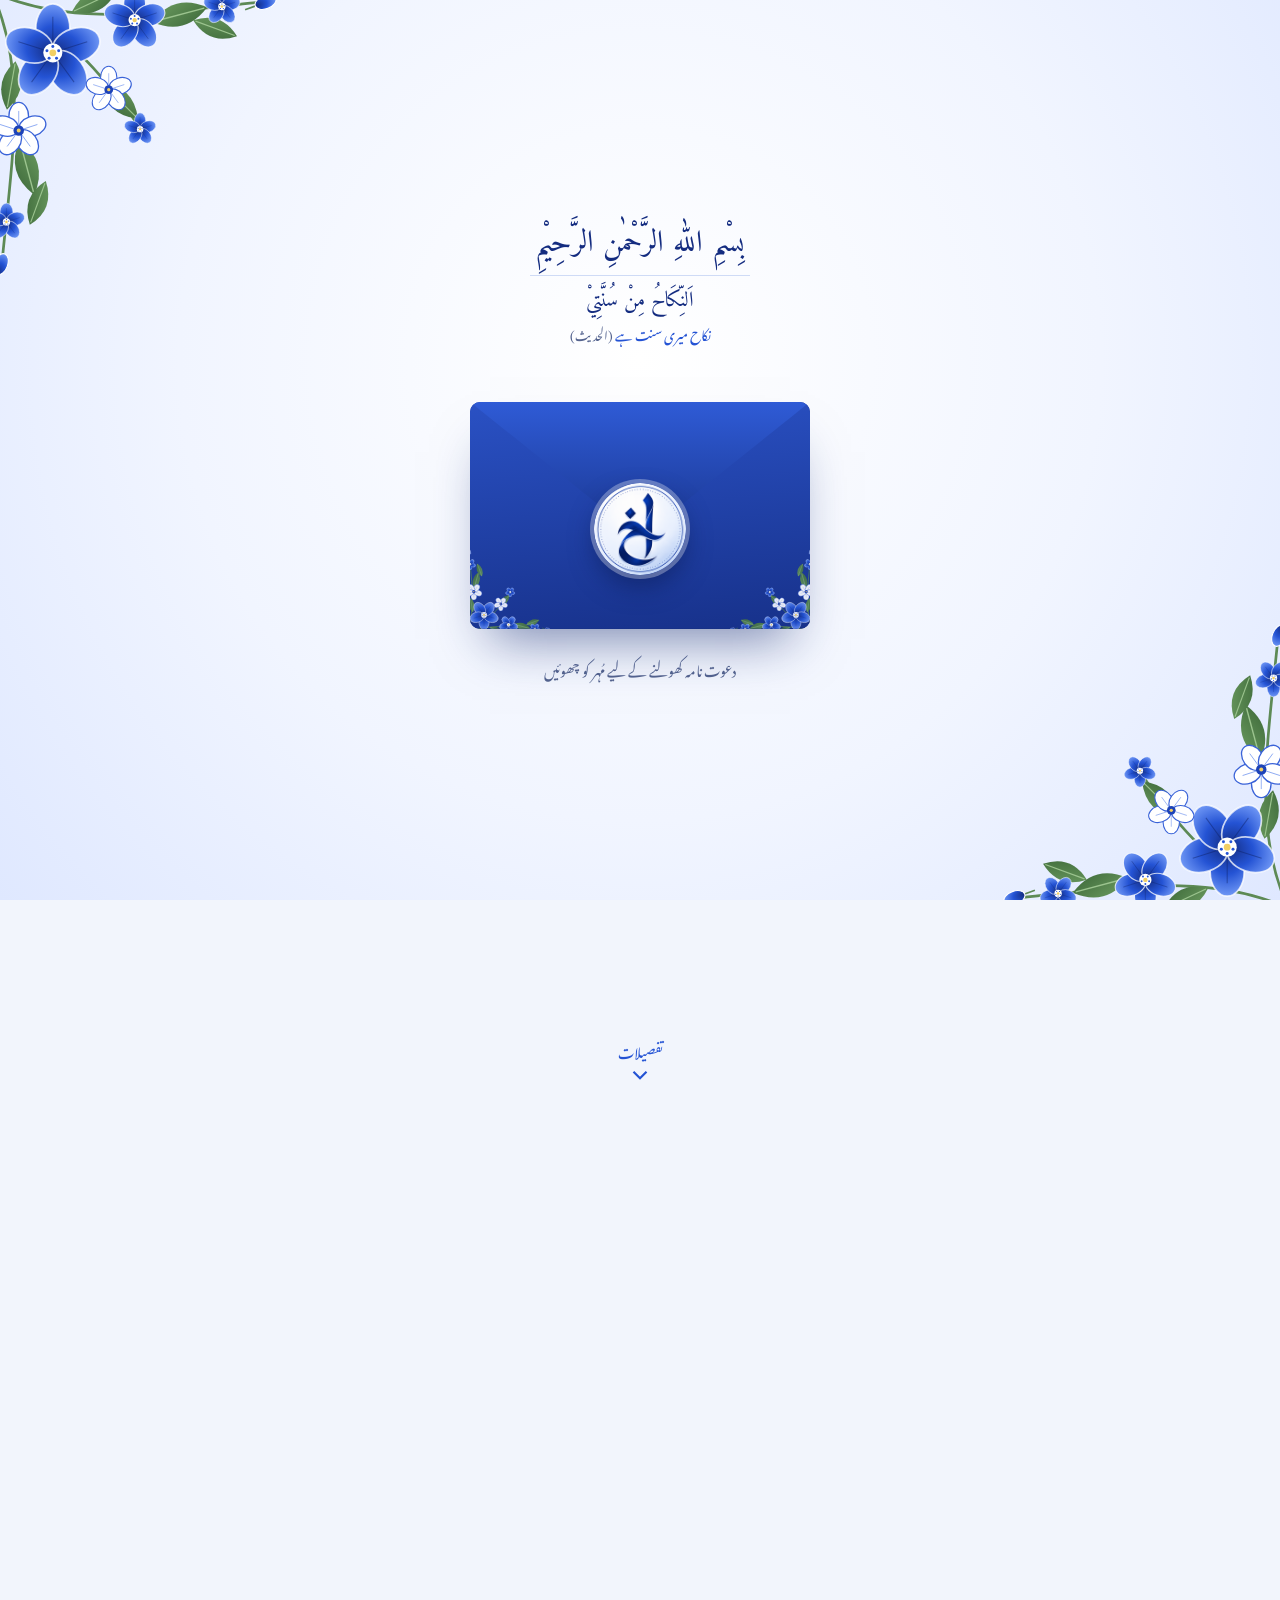
==== commit 3eac5750: "Add files via upload" ====
--- a/index.html
+++ b/index.html
@@ -1 +1 @@
-<!doctype html><html lang="ur" dir="rtl"><head><meta charset="utf-8"><meta name="viewport" content="width=device-width,initial-scale=1,viewport-fit=cover"><title>دعوتِ شادی | اسحاق و بنتِ ظفر اقبال</title><meta name="description" content="اسحاق و بنتِ ظفر اقبال کی شادی کا دعوت نامہ — ۲۰ تا ۲۲ نومبر ۲۰۲۶، بہاولپور"><meta name="theme-color" content="#142c80"><meta property="og:type" content="website"><meta property="og:url" content="https://iwedsk.github.io/"><meta property="og:site_name" content="دعوتِ شادی"><meta property="og:title" content="دعوتِ شادی | اسحاق و بنتِ ظفر اقبال"><meta property="og:description" content="۲۰ تا ۲۲ نومبر ۲۰۲۶، بہاولپور — اپنا دعوت نامہ کھولیں"><meta property="og:image" content="https://iwedsk.github.io/preview.jpg"><meta property="og:image:secure_url" content="https://iwedsk.github.io/preview.jpg"><meta property="og:image:type" content="image/jpeg"><meta property="og:image:width" content="1200"><meta property="og:image:height" content="630"><meta property="og:image:alt" content="اسحاق و بنتِ ظفر اقبال — دعوتِ شادی"><meta name="twitter:card" content="summary_large_image"><meta name="twitter:image" content="https://iwedsk.github.io/preview.jpg"><link rel="preconnect" href="https://fonts.googleapis.com"><link rel="preconnect" href="https://fonts.gstatic.com" crossorigin><link href="https://fonts.googleapis.com/css2?family=Amiri:wght@400;700&family=Cormorant+Garamond:ital,wght@0,500;1,500&family=Noto+Nastaliq+Urdu:wght@400;600;700&display=swap" rel="stylesheet"><link rel="stylesheet" href="style.css?v=27"></head><body class="locked"><svg class="svg-lib" width="0" height="0" aria-hidden="true"><defs><radialGradient id="petal" cx="50%" cy="100%" r="100%"><stop offset="0" stop-color="#132a7c"/><stop offset=".55" stop-color="#2453d4"/><stop offset="1" stop-color="#6f97f5"/></radialGradient><linearGradient id="leafG" x1="0" y1="0" x2="1" y2="1"><stop offset="0" stop-color="#6a9a5f"/><stop offset="1" stop-color="#3f6b3b"/></linearGradient></defs><symbol id="flower" viewBox="-50 -50 100 100"><g fill="url(#petal)" stroke="rgba(255,255,255,.75)" stroke-width="1.6"><ellipse cx="0" cy="-23" rx="16" ry="23"/><ellipse cx="0" cy="-23" rx="16" ry="23" transform="rotate(72)"/><ellipse cx="0" cy="-23" rx="16" ry="23" transform="rotate(144)"/><ellipse cx="0" cy="-23" rx="16" ry="23" transform="rotate(216)"/><ellipse cx="0" cy="-23" rx="16" ry="23" transform="rotate(288)"/></g><g stroke="#0e2063" stroke-width="1" opacity=".45" fill="none"><path d="M0-6V-34"/><path d="M0-6V-34" transform="rotate(72)"/><path d="M0-6V-34" transform="rotate(144)"/><path d="M0-6V-34" transform="rotate(216)"/><path d="M0-6V-34" transform="rotate(288)"/></g><circle r="9" fill="#fff"/><circle r="3.2" fill="#f2cf63"/><g fill="#2453d4"><circle cx="0" cy="-6" r="1.4"/><circle cx="5.5" cy="-2" r="1.4"/><circle cx="3.5" cy="5" r="1.4"/><circle cx="-3.5" cy="5" r="1.4"/><circle cx="-5.5" cy="-2" r="1.4"/></g></symbol><symbol id="flower-w" viewBox="-50 -50 100 100"><g fill="#ffffff" stroke="#3a63d8" stroke-width="2"><ellipse cx="0" cy="-22" rx="15" ry="21"/><ellipse cx="0" cy="-22" rx="15" ry="21" transform="rotate(72)"/><ellipse cx="0" cy="-22" rx="15" ry="21" transform="rotate(144)"/><ellipse cx="0" cy="-22" rx="15" ry="21" transform="rotate(216)"/><ellipse cx="0" cy="-22" rx="15" ry="21" transform="rotate(288)"/></g><g stroke="#7e9ff0" stroke-width="1.2" fill="none"><path d="M0-8V-30"/><path d="M0-8V-30" transform="rotate(72)"/><path d="M0-8V-30" transform="rotate(144)"/><path d="M0-8V-30" transform="rotate(216)"/><path d="M0-8V-30" transform="rotate(288)"/></g><circle r="8" fill="#1d43b8"/><circle r="3" fill="#f2cf63"/></symbol><symbol id="leaf" viewBox="0 0 40 20"><path d="M1 10 Q20 -5 39 10 Q20 25 1 10Z" fill="url(#leafG)"/><path d="M3 10 H37" stroke="#9cc48f" stroke-width=".9"/></symbol><symbol id="bud" viewBox="-10 -16 20 32"><path d="M0 16 V2" stroke="#5d8a55" stroke-width="1.6"/><ellipse cx="0" cy="-4" rx="6" ry="10" fill="url(#petal)" stroke="#fff" stroke-width="1"/></symbol><symbol id="monogram" viewBox="0 0 200 200"><defs><radialGradient id="pearl" cx="38%" cy="30%" r="78%"><stop offset="0" stop-color="#ffffff"/><stop offset=".62" stop-color="#e6ecfb"/><stop offset="1" stop-color="#b6c5ee"/></radialGradient></defs><circle cx="100" cy="100" r="97" fill="url(#pearl)"/><circle cx="100" cy="100" r="88" fill="none" stroke="#142c80" stroke-width="1.4"/><circle cx="100" cy="100" r="83" fill="none" stroke="#142c80" stroke-width=".8" stroke-dasharray=".5 3.2" stroke-linecap="round"/><path d="M121 24 C130 29 131 40 127 53 C120 82 117 116 113 145 C110 162 100 173 82 175 C70 176 60 172 54 165 C63 169 74 170 84 167 C97 163 103 151 105 140 C108 112 111 80 115 52 C116 43 115 35 111 30 C114 27 117 25 121 24 Z" fill="#142c80"/><text x="88" y="126" font-family="Amiri, serif" font-weight="700" font-size="112" fill="#142c80" stroke="#edf1fc" stroke-width="5" paint-order="stroke" stroke-linejoin="round" text-anchor="middle">خ</text><path d="M136 150 l5 -5 5 5 -5 5z" fill="#2453d4"/></symbol><symbol id="corner" viewBox="0 0 220 220"><g fill="none" stroke="#5d8a55" stroke-width="2" stroke-linecap="round"><path d="M4 4 C60 30 120 20 200 12"/><path d="M4 4 C30 60 20 120 12 200"/><path d="M40 22 C70 50 90 70 110 100"/></g><use href="#leaf" x="120" y="10" width="44" height="22" transform="rotate(-15 142 21)"/><use href="#leaf" x="150" y="22" width="36" height="18" transform="rotate(20 168 31)"/><use href="#leaf" x="8" y="122" width="44" height="22" transform="rotate(75 30 133)"/><use href="#leaf" x="20" y="150" width="36" height="18" transform="rotate(110 38 159)"/><use href="#leaf" x="78" y="74" width="40" height="20" transform="rotate(45 98 84)"/><use href="#leaf" x="60" y="2" width="38" height="19" transform="rotate(-25 79 11)"/><use href="#leaf" x="0" y="64" width="38" height="19" transform="rotate(100 19 73)"/><use href="#bud" x="194" y="0" width="16" height="26" transform="rotate(70 202 13)"/><use href="#bud" x="2" y="194" width="16" height="26" transform="rotate(20 10 207)"/><use href="#flower" x="10" y="10" width="78" height="78"/><use href="#flower" x="84" y="0" width="50" height="50"/><use href="#flower-w" x="0" y="82" width="48" height="48"/><use href="#flower-w" x="70" y="56" width="40" height="40"/><use href="#flower" x="158" y="0" width="30" height="30"/><use href="#flower" x="0" y="158" width="30" height="30"/><use href="#flower" x="100" y="92" width="26" height="26"/></symbol></svg><div class="petals" id="petals" aria-hidden="true"></div><div class="doors" id="doors" aria-hidden="true"><div class="door-glow"></div><div class="door left"><div class="door-arch"></div><span class="door-ring"></span><div class="door-seal"></div></div><div class="door right"><div class="door-arch"></div><span class="door-ring"></span><div class="door-seal"></div></div><div class="door-seam"></div><p class="door-text">خوش آمدید</p><div class="sparkles" id="sparkles"></div></div><section class="opener" id="opener"><svg class="corner tl xl"><use href="#corner"/></svg> <svg class="corner br xl"><use href="#corner"/></svg><div class="opener-inner"><p class="opener-bismillah">بِسْمِ اللّٰہِ الرَّحْمٰنِ الرَّحِیْمِ</p><div class="hadith opener-hadith"><p class="hadith-ar">اَلنِّكَاحُ مِنْ سُنَّتِيْ</p><p class="hadith-ur">نکاح میری سنت ہے <span>(الحدیث)</span></p></div><p class="opener-guest" id="openerGuest"></p><div class="envelope" id="envelope"><div class="env-back"></div><div class="env-letter"><svg class="corner tl tiny"><use href="#corner"/></svg> <svg class="corner br tiny"><use href="#corner"/></svg> <span class="letter-kicker">دعوتِ شادی</span> <span class="letter-names" data-bind="pair"></span></div><div class="env-front"><svg class="corner bl small-white"><use href="#corner"/></svg> <svg class="corner br small-white"><use href="#corner"/></svg></div><div class="env-flap"></div><button class="seal" id="openBtn" aria-label="دعوت نامہ کھولیں"><img src="seal.png?v=1" alt="" width="92" height="92"></button></div><p class="tap-hint">دعوت نامہ کھولنے کے لیے مُہر کو چھوئیں</p></div></section><main class="wrap" id="main" aria-hidden="true"><section class="screen" id="card"><article class="paper card-main reveal"><svg class="corner tl"><use href="#corner"/></svg> <svg class="corner br"><use href="#corner"/></svg><p class="ayah">وَجَعَلَ بَيْنَكُمْ مَّوَدَّةً وَّرَحْمَةً</p><p class="ayah-ref">(سورۃ الروم : ۲۱)</p><p class="lead">بصد مسرّت و شادمانی</p><p class="sub-lead">شادی خانہ آبادی</p><h1 class="names"><span data-bind="groom"></span> <span class="amp">و</span> <span data-bind="bride"></span></h1><p class="en-names" data-bind="enNames"></p><div class="ornament"><i></i><svg><use href="#flower"/></svg><i></i></div><div class="dua-panel"><svg class="dp-flower"><use href="#flower"/></svg><p class="dp-ar">اَللّٰهُمَّ اجْمَعْ بَيْنَهُمَا فِيْ خَيْرٍ</p><p class="dp-ar dp-ar-2">فِي الدُّنْيَا وَالْآخِرَةِ</p><p class="dp-ur">اے اللہ! اِن دونوں کو دنیا و آخرت میں خیر و برکت کے ساتھ ہمیشہ یکجا رکھ</p><p class="dp-amin">آمین</p></div><img class="card-mono" src="seal.png?v=1" alt="" width="78" height="78"></article><a href="#details" class="scroll-cue" aria-label="تفصیلات دیکھیں"><span>تفصیلات</span> <svg viewBox="0 0 24 24"><path d="M6 9l6 6 6-6"/></svg></a></section><section id="details"><article class="paper invite-text reveal"><svg class="corner tl sm"><use href="#corner"/></svg> <svg class="corner br sm"><use href="#corner"/></svg><p class="kicker">السلام علیکم و رحمۃ اللہ و برکاتہ</p><p class="guest-salute" id="guestSalute"></p><p class="body-text">اللہ تعالیٰ کے فضل و کرم سے</p><h2 class="it-name" data-bind="groom"></h2><p class="parent" data-bind="groomParent"></p><p class="body-text">کی شادی خانہ آبادی ہمراہ</p><h2 class="it-name" data-bind="bride"></h2><p class="parent" data-bind="brideParent"></p><p class="body-text">طے پائی ہے۔ آپ سے مؤدبانہ گزارش ہے کہ اپنی پُرخلوص دعاؤں اور بابرکت شرکت سے ہماری خوشیوں کو دوبالا فرمائیں۔</p></article><article class="paper scratch-card reveal"><svg class="corner tl sm"><use href="#corner"/></svg> <svg class="corner br sm"><use href="#corner"/></svg><h3 class="sec-title">مبارک تاریخیں</h3><p class="muted sc-hint">تاریخ جاننے کے لیے دائرے کو اُنگلی سے کھرچیں</p><div class="sc-row" id="scratchRow"></div><div class="sc-done" id="scratchDone"><p class="sc-month" id="scratchMonth"></p><p class="sc-msg">ان شاء اللہ! آپ کا انتظار رہے گا</p></div></article><article class="paper countdown-card reveal"><h3 class="sec-title">مبارک گھڑی میں باقی</h3><div class="countdown" id="countdown"><div><b data-cd="d">۰</b><span>دن</span></div><div><b data-cd="h">۰</b><span>گھنٹے</span></div><div><b data-cd="m">۰</b><span>منٹ</span></div><div><b data-cd="s">۰</b><span>سیکنڈ</span></div></div><p class="cd-done" id="cdDone" hidden>الحمدللہ! مبارک دن آن پہنچا</p></article><article class="pass reveal" id="baraatPass"><svg class="corner tl sm pass-flower"><use href="#corner"/></svg><p class="pass-kicker">برات پاس</p><p class="pass-guest" id="passGuest"></p><div class="pass-count"><b id="passCount"></b> <span>افراد</span></div><p class="pass-text" id="passText"></p><div class="pass-cut"></div><ul class="pass-info" id="passInfo"></ul><p class="pass-note" data-bind="baraatNote"></p></article><div class="sec-head reveal"><svg><use href="#flower"/></svg><h3 class="sec-title">تقریبات</h3></div><div id="events"></div><article class="paper notes reveal"><h3 class="sec-title">گزارشات</h3><ul id="notes"></ul></article><article class="paper rsvp reveal"><svg class="corner tl sm"><use href="#corner"/></svg><h3 class="sec-title">حاضری کی تصدیق</h3><p class="muted" data-bind="rsvpBy"></p><div class="rsvp-btns" id="rsvpBtns"></div></article><article class="paper family reveal"><svg class="corner tr sm"><use href="#corner"/></svg> <svg class="corner bl sm"><use href="#corner"/></svg><h3 class="sec-title">منتظرین</h3><div class="family-grid" id="family"></div><div class="kids"><p class="kids-title">ننھے منے منتظرین</p><p class="kids-names" data-bind="kids"></p><p class="kids-line" data-bind="kidsLine"></p></div></article><footer class="closing reveal"><div class="ornament"><i></i><svg><use href="#flower"/></svg><i></i></div><p class="dua-ar">بَارَكَ اللّٰهُ لَكُمَا وَبَارَكَ عَلَيْكُمَا وَجَمَعَ بَيْنَكُمَا فِيْ خَيْرٍ</p><p class="dua-ur">اللہ تعالیٰ آپ دونوں کو برکت دے اور آپ کو خیر و بھلائی میں یکجا رکھے</p><p class="inshallah">ان شاء اللہ</p></footer></section></main><button class="music-fab" id="musicFab" aria-label="موسیقی چلائیں / روکیں" hidden><svg viewBox="0 0 24 24"><path d="M9 18V6l11-2v12"/><circle cx="6" cy="18" r="3"/><circle cx="17" cy="16" r="3"/></svg></button><audio id="bgm" preload="auto" loop></audio><script src="data.js?v=27"></script><script src="app.js?v=27"></script></body></html>+<!doctype html><html lang="ur" dir="rtl"><head><meta charset="utf-8"><meta name="viewport" content="width=device-width,initial-scale=1,viewport-fit=cover"><title>دعوتِ شادی | اسحاق و بنتِ ظفر اقبال</title><meta name="description" content="اسحاق و بنتِ ظفر اقبال کی شادی کا دعوت نامہ — ۲۰ تا ۲۲ نومبر ۲۰۲۶، بہاولپور"><meta name="theme-color" content="#142c80"><meta property="og:type" content="website"><meta property="og:url" content="https://iwedsk.github.io/"><meta property="og:site_name" content="دعوتِ شادی"><meta property="og:title" content="دعوتِ شادی | اسحاق و بنتِ ظفر اقبال"><meta property="og:description" content="۲۰ تا ۲۲ نومبر ۲۰۲۶، بہاولپور — اپنا دعوت نامہ کھولیں"><meta property="og:image" content="https://iwedsk.github.io/preview.jpg"><meta property="og:image:secure_url" content="https://iwedsk.github.io/preview.jpg"><meta property="og:image:type" content="image/jpeg"><meta property="og:image:width" content="1200"><meta property="og:image:height" content="630"><meta property="og:image:alt" content="اسحاق و بنتِ ظفر اقبال — دعوتِ شادی"><meta name="twitter:card" content="summary_large_image"><meta name="twitter:image" content="https://iwedsk.github.io/preview.jpg"><link rel="preconnect" href="https://fonts.googleapis.com"><link rel="preconnect" href="https://fonts.gstatic.com" crossorigin><link href="https://fonts.googleapis.com/css2?family=Amiri:wght@400;700&family=Cormorant+Garamond:ital,wght@0,500;1,500&family=Noto+Nastaliq+Urdu:wght@400;600;700&display=swap" rel="stylesheet"><link rel="stylesheet" href="style.css?v=32"></head><body class="locked"><svg class="svg-lib" width="0" height="0" aria-hidden="true"><defs><radialGradient id="petal" cx="50%" cy="100%" r="100%"><stop offset="0" stop-color="#132a7c"/><stop offset=".55" stop-color="#2453d4"/><stop offset="1" stop-color="#6f97f5"/></radialGradient><linearGradient id="leafG" x1="0" y1="0" x2="1" y2="1"><stop offset="0" stop-color="#6a9a5f"/><stop offset="1" stop-color="#3f6b3b"/></linearGradient><radialGradient id="petalRose" cx="50%" cy="100%" r="100%"><stop offset="0" stop-color="#8a2457"/><stop offset=".55" stop-color="#d6589a"/><stop offset="1" stop-color="#f7b8d3"/></radialGradient></defs><symbol id="flower" viewBox="-50 -50 100 100"><g fill="url(#petal)" stroke="rgba(255,255,255,.75)" stroke-width="1.6"><ellipse cx="0" cy="-23" rx="16" ry="23"/><ellipse cx="0" cy="-23" rx="16" ry="23" transform="rotate(72)"/><ellipse cx="0" cy="-23" rx="16" ry="23" transform="rotate(144)"/><ellipse cx="0" cy="-23" rx="16" ry="23" transform="rotate(216)"/><ellipse cx="0" cy="-23" rx="16" ry="23" transform="rotate(288)"/></g><g stroke="#0e2063" stroke-width="1" opacity=".45" fill="none"><path d="M0-6V-34"/><path d="M0-6V-34" transform="rotate(72)"/><path d="M0-6V-34" transform="rotate(144)"/><path d="M0-6V-34" transform="rotate(216)"/><path d="M0-6V-34" transform="rotate(288)"/></g><circle r="9" fill="#fff"/><circle r="3.2" fill="#f2cf63"/><g fill="#2453d4"><circle cx="0" cy="-6" r="1.4"/><circle cx="5.5" cy="-2" r="1.4"/><circle cx="3.5" cy="5" r="1.4"/><circle cx="-3.5" cy="5" r="1.4"/><circle cx="-5.5" cy="-2" r="1.4"/></g></symbol><symbol id="flower-w" viewBox="-50 -50 100 100"><g fill="#ffffff" stroke="#3a63d8" stroke-width="2"><ellipse cx="0" cy="-22" rx="15" ry="21"/><ellipse cx="0" cy="-22" rx="15" ry="21" transform="rotate(72)"/><ellipse cx="0" cy="-22" rx="15" ry="21" transform="rotate(144)"/><ellipse cx="0" cy="-22" rx="15" ry="21" transform="rotate(216)"/><ellipse cx="0" cy="-22" rx="15" ry="21" transform="rotate(288)"/></g><g stroke="#7e9ff0" stroke-width="1.2" fill="none"><path d="M0-8V-30"/><path d="M0-8V-30" transform="rotate(72)"/><path d="M0-8V-30" transform="rotate(144)"/><path d="M0-8V-30" transform="rotate(216)"/><path d="M0-8V-30" transform="rotate(288)"/></g><circle r="8" fill="#1d43b8"/><circle r="3" fill="#f2cf63"/></symbol><symbol id="leaf" viewBox="0 0 40 20"><path d="M1 10 Q20 -5 39 10 Q20 25 1 10Z" fill="url(#leafG)"/><path d="M3 10 H37" stroke="#9cc48f" stroke-width=".9"/></symbol><symbol id="bud" viewBox="-10 -16 20 32"><path d="M0 16 V2" stroke="#5d8a55" stroke-width="1.6"/><ellipse cx="0" cy="-4" rx="6" ry="10" fill="url(#petal)" stroke="#fff" stroke-width="1"/></symbol><symbol id="monogram" viewBox="0 0 200 200"><defs><radialGradient id="pearl" cx="38%" cy="30%" r="78%"><stop offset="0" stop-color="#ffffff"/><stop offset=".62" stop-color="#e6ecfb"/><stop offset="1" stop-color="#b6c5ee"/></radialGradient></defs><circle cx="100" cy="100" r="97" fill="url(#pearl)"/><circle cx="100" cy="100" r="88" fill="none" stroke="#142c80" stroke-width="1.4"/><circle cx="100" cy="100" r="83" fill="none" stroke="#142c80" stroke-width=".8" stroke-dasharray=".5 3.2" stroke-linecap="round"/><path d="M121 24 C130 29 131 40 127 53 C120 82 117 116 113 145 C110 162 100 173 82 175 C70 176 60 172 54 165 C63 169 74 170 84 167 C97 163 103 151 105 140 C108 112 111 80 115 52 C116 43 115 35 111 30 C114 27 117 25 121 24 Z" fill="#142c80"/><text x="88" y="126" font-family="Amiri, serif" font-weight="700" font-size="112" fill="#142c80" stroke="#edf1fc" stroke-width="5" paint-order="stroke" stroke-linejoin="round" text-anchor="middle">خ</text><path d="M136 150 l5 -5 5 5 -5 5z" fill="#2453d4"/></symbol><symbol id="corner" viewBox="0 0 220 220"><g fill="none" stroke="#5d8a55" stroke-width="2" stroke-linecap="round"><path d="M4 4 C60 30 120 20 200 12"/><path d="M4 4 C30 60 20 120 12 200"/><path d="M40 22 C70 50 90 70 110 100"/></g><use href="#leaf" x="120" y="10" width="44" height="22" transform="rotate(-15 142 21)"/><use href="#leaf" x="150" y="22" width="36" height="18" transform="rotate(20 168 31)"/><use href="#leaf" x="8" y="122" width="44" height="22" transform="rotate(75 30 133)"/><use href="#leaf" x="20" y="150" width="36" height="18" transform="rotate(110 38 159)"/><use href="#leaf" x="78" y="74" width="40" height="20" transform="rotate(45 98 84)"/><use href="#leaf" x="60" y="2" width="38" height="19" transform="rotate(-25 79 11)"/><use href="#leaf" x="0" y="64" width="38" height="19" transform="rotate(100 19 73)"/><use href="#bud" x="194" y="0" width="16" height="26" transform="rotate(70 202 13)"/><use href="#bud" x="2" y="194" width="16" height="26" transform="rotate(20 10 207)"/><use href="#flower" x="10" y="10" width="78" height="78"/><use href="#flower" x="84" y="0" width="50" height="50"/><use href="#flower-w" x="0" y="82" width="48" height="48"/><use href="#flower-w" x="70" y="56" width="40" height="40"/><use href="#flower" x="158" y="0" width="30" height="30"/><use href="#flower" x="0" y="158" width="30" height="30"/><use href="#flower" x="100" y="92" width="26" height="26"/></symbol><symbol id="flower-rose" viewBox="-50 -50 100 100"><g fill="url(#petalRose)" stroke="rgba(255,255,255,.75)" stroke-width="1.6"><ellipse cx="0" cy="-23" rx="16" ry="23"/><ellipse cx="0" cy="-23" rx="16" ry="23" transform="rotate(72)"/><ellipse cx="0" cy="-23" rx="16" ry="23" transform="rotate(144)"/><ellipse cx="0" cy="-23" rx="16" ry="23" transform="rotate(216)"/><ellipse cx="0" cy="-23" rx="16" ry="23" transform="rotate(288)"/></g><g stroke="#5c1438" stroke-width="1" opacity=".45" fill="none"><path d="M0-6V-34"/><path d="M0-6V-34" transform="rotate(72)"/><path d="M0-6V-34" transform="rotate(144)"/><path d="M0-6V-34" transform="rotate(216)"/><path d="M0-6V-34" transform="rotate(288)"/></g><circle r="9" fill="#fff"/><circle r="3.2" fill="#f2cf63"/><g fill="#d6589a"><circle cx="0" cy="-6" r="1.4"/><circle cx="5.5" cy="-2" r="1.4"/><circle cx="3.5" cy="5" r="1.4"/><circle cx="-3.5" cy="5" r="1.4"/><circle cx="-5.5" cy="-2" r="1.4"/></g></symbol><symbol id="flower-w-rose" viewBox="-50 -50 100 100"><g fill="#ffffff" stroke="#d6589a" stroke-width="2"><ellipse cx="0" cy="-22" rx="15" ry="21"/><ellipse cx="0" cy="-22" rx="15" ry="21" transform="rotate(72)"/><ellipse cx="0" cy="-22" rx="15" ry="21" transform="rotate(144)"/><ellipse cx="0" cy="-22" rx="15" ry="21" transform="rotate(216)"/><ellipse cx="0" cy="-22" rx="15" ry="21" transform="rotate(288)"/></g><g stroke="#f0a6c8" stroke-width="1.2" fill="none"><path d="M0-8V-30"/><path d="M0-8V-30" transform="rotate(72)"/><path d="M0-8V-30" transform="rotate(144)"/><path d="M0-8V-30" transform="rotate(216)"/><path d="M0-8V-30" transform="rotate(288)"/></g><circle r="8" fill="#b8326f"/><circle r="3" fill="#f2cf63"/></symbol><symbol id="bud-rose" viewBox="-10 -16 20 32"><path d="M0 16 V2" stroke="#5d8a55" stroke-width="1.6"/><ellipse cx="0" cy="-4" rx="6" ry="10" fill="url(#petalRose)" stroke="#fff" stroke-width="1"/></symbol><symbol id="monogram" viewBox="0 0 200 200"><defs><radialGradient id="pearl" cx="38%" cy="30%" r="78%"><stop offset="0" stop-color="#ffffff"/><stop offset=".62" stop-color="#e6ecfb"/><stop offset="1" stop-color="#b6c5ee"/></radialGradient></defs><circle cx="100" cy="100" r="97" fill="url(#pearl)"/><circle cx="100" cy="100" r="88" fill="none" stroke="#142c80" stroke-width="1.4"/><circle cx="100" cy="100" r="83" fill="none" stroke="#142c80" stroke-width=".8" stroke-dasharray=".5 3.2" stroke-linecap="round"/><path d="M121 24 C130 29 131 40 127 53 C120 82 117 116 113 145 C110 162 100 173 82 175 C70 176 60 172 54 165 C63 169 74 170 84 167 C97 163 103 151 105 140 C108 112 111 80 115 52 C116 43 115 35 111 30 C114 27 117 25 121 24 Z" fill="#142c80"/><text x="88" y="126" font-family="Amiri, serif" font-weight="700" font-size="112" fill="#142c80" stroke="#edf1fc" stroke-width="5" paint-order="stroke" stroke-linejoin="round" text-anchor="middle">خ</text><path d="M136 150 l5 -5 5 5 -5 5z" fill="#d6589a"/></symbol><symbol id="corner-rose" viewBox="0 0 220 220"><g fill="none" stroke="#5d8a55" stroke-width="2" stroke-linecap="round"><path d="M4 4 C60 30 120 20 200 12"/><path d="M4 4 C30 60 20 120 12 200"/><path d="M40 22 C70 50 90 70 110 100"/></g><use href="#leaf" x="120" y="10" width="44" height="22" transform="rotate(-15 142 21)"/><use href="#leaf" x="150" y="22" width="36" height="18" transform="rotate(20 168 31)"/><use href="#leaf" x="8" y="122" width="44" height="22" transform="rotate(75 30 133)"/><use href="#leaf" x="20" y="150" width="36" height="18" transform="rotate(110 38 159)"/><use href="#leaf" x="78" y="74" width="40" height="20" transform="rotate(45 98 84)"/><use href="#leaf" x="60" y="2" width="38" height="19" transform="rotate(-25 79 11)"/><use href="#leaf" x="0" y="64" width="38" height="19" transform="rotate(100 19 73)"/><use href="#bud-rose" x="194" y="0" width="16" height="26" transform="rotate(70 202 13)"/><use href="#bud-rose" x="2" y="194" width="16" height="26" transform="rotate(20 10 207)"/><use href="#flower-rose" x="10" y="10" width="78" height="78"/><use href="#flower-rose" x="84" y="0" width="50" height="50"/><use href="#flower-w-rose" x="0" y="82" width="48" height="48"/><use href="#flower-w-rose" x="70" y="56" width="40" height="40"/><use href="#flower-rose" x="158" y="0" width="30" height="30"/><use href="#flower-rose" x="0" y="158" width="30" height="30"/><use href="#flower-rose" x="100" y="92" width="26" height="26"/></symbol></svg><div class="petals" id="petals" aria-hidden="true"></div><div class="doors" id="doors" aria-hidden="true"><div class="door-glow"></div><div class="door left"><div class="door-arch"></div><span class="door-ring"></span><div class="door-seal"></div></div><div class="door right"><div class="door-arch"></div><span class="door-ring"></span><div class="door-seal"></div></div><div class="door-seam"></div><p class="door-text">خوش آمدید</p><div class="sparkles" id="sparkles"></div></div><section class="opener" id="opener"><svg class="corner tl xl"><use href="#corner"/></svg> <svg class="corner br xl"><use href="#corner"/></svg><div class="opener-inner"><p class="opener-bismillah">بِسْمِ اللّٰہِ الرَّحْمٰنِ الرَّحِیْمِ</p><div class="hadith opener-hadith"><p class="hadith-ar">اَلنِّكَاحُ مِنْ سُنَّتِيْ</p><p class="hadith-ur">نکاح میری سنت ہے <span>(الحدیث)</span></p></div><p class="opener-guest" id="openerGuest"></p><div class="envelope" id="envelope"><div class="env-back"></div><div class="env-letter"><svg class="corner tl tiny"><use href="#corner"/></svg> <svg class="corner br tiny"><use href="#corner"/></svg> <span class="letter-kicker">دعوتِ شادی</span> <span class="letter-names" data-bind="pair"></span></div><div class="env-front"><svg class="corner bl small-white"><use href="#corner"/></svg> <svg class="corner br small-white"><use href="#corner"/></svg></div><div class="env-flap"></div><button class="seal" id="openBtn" aria-label="دعوت نامہ کھولیں"><img src="seal.png?v=1" alt="" width="92" height="92"></button></div><p class="tap-hint">دعوت نامہ کھولنے کے لیے مُہر کو چھوئیں</p></div></section><main class="wrap" id="main" aria-hidden="true"><section class="screen" id="card"><article class="paper card-main reveal"><svg class="corner tl"><use href="#corner"/></svg> <svg class="corner br"><use href="#corner"/></svg><p class="ayah">وَجَعَلَ بَيْنَكُمْ مَّوَدَّةً وَّرَحْمَةً</p><p class="ayah-ref">(سورۃ الروم : ۲۱)</p><p class="lead">بصد مسرّت و شادمانی</p><p class="sub-lead">شادی خانہ آبادی</p><h1 class="names"><span data-bind="groom"></span> <span class="amp">و</span> <span data-bind="bride"></span></h1><p class="en-names" data-bind="enNames"></p><div class="ornament"><i></i><svg><use href="#flower"/></svg><i></i></div><div class="dua-panel"><svg class="dp-flower"><use href="#flower"/></svg><p class="dp-ar">اَللّٰهُمَّ اجْمَعْ بَيْنَهُمَا فِيْ خَيْرٍ</p><p class="dp-ar dp-ar-2">فِي الدُّنْيَا وَالْآخِرَةِ</p><p class="dp-ur">اے اللہ! اِن دونوں کو دنیا و آخرت میں خیر و برکت کے ساتھ ہمیشہ یکجا رکھ</p><p class="dp-amin">آمین</p></div><img class="card-mono" src="seal.png?v=1" alt="" width="78" height="78"></article><a href="#details" class="scroll-cue" aria-label="تفصیلات دیکھیں"><span>تفصیلات</span> <svg viewBox="0 0 24 24"><path d="M6 9l6 6 6-6"/></svg></a></section><section id="details"><article class="paper invite-text reveal"><svg class="corner tl sm"><use href="#corner"/></svg> <svg class="corner br sm"><use href="#corner"/></svg><p class="kicker">السلام علیکم و رحمۃ اللہ و برکاتہ</p><p class="guest-salute" id="guestSalute"></p><p class="body-text">اللہ تعالیٰ کے فضل و کرم سے</p><h2 class="it-name" data-bind="groom"></h2><p class="parent" data-bind="groomParent"></p><p class="body-text">کی شادی خانہ آبادی ہمراہ</p><h2 class="it-name" data-bind="bride"></h2><p class="parent" data-bind="brideParent"></p><p class="body-text">طے پائی ہے۔ آپ سے مؤدبانہ گزارش ہے کہ اپنی پُرخلوص دعاؤں اور بابرکت شرکت سے ہماری خوشیوں کو دوبالا فرمائیں۔</p></article><article class="paper scratch-card reveal"><svg class="corner tl sm"><use href="#corner"/></svg> <svg class="corner br sm"><use href="#corner"/></svg><h3 class="sec-title">مبارک تاریخیں</h3><p class="muted sc-hint">تاریخ جاننے کے لیے دائرے کو اُنگلی سے کھرچیں</p><div class="sc-row" id="scratchRow"></div><div class="sc-done" id="scratchDone"><p class="sc-month" id="scratchMonth"></p><p class="sc-msg">ان شاء اللہ! آپ کا انتظار رہے گا</p></div></article><article class="paper countdown-card reveal"><h3 class="sec-title">مبارک گھڑی میں باقی</h3><div class="countdown" id="countdown"><div><b data-cd="d">۰</b><span>دن</span></div><div><b data-cd="h">۰</b><span>گھنٹے</span></div><div><b data-cd="m">۰</b><span>منٹ</span></div><div><b data-cd="s">۰</b><span>سیکنڈ</span></div></div><p class="cd-done" id="cdDone" hidden>الحمدللہ! مبارک دن آن پہنچا</p></article><article class="pass reveal" id="baraatPass"><svg class="corner tl sm pass-flower"><use href="#corner"/></svg><p class="pass-kicker">برات پاس</p><p class="pass-guest" id="passGuest"></p><div class="pass-count"><b id="passCount"></b> <span>افراد</span></div><p class="pass-text" id="passText"></p><div class="pass-cut"></div><ul class="pass-info" id="passInfo"></ul><p class="pass-note" data-bind="baraatNote"></p></article><div class="sec-head reveal"><svg><use href="#flower"/></svg><h3 class="sec-title">تقریبات</h3></div><div id="events"></div><article class="paper notes reveal"><h3 class="sec-title">گزارشات</h3><ul id="notes"></ul></article><article class="paper rsvp reveal"><svg class="corner tl sm"><use href="#corner"/></svg><h3 class="sec-title">حاضری کی تصدیق</h3><p class="muted" data-bind="rsvpBy"></p><div class="rsvp-btns" id="rsvpBtns"></div></article><article class="paper family reveal"><svg class="corner tr sm"><use href="#corner"/></svg> <svg class="corner bl sm"><use href="#corner"/></svg><h3 class="sec-title">منتظرین</h3><div class="family-grid" id="family"></div><div class="kids"><p class="kids-title">ننھے منے منتظرین</p><p class="kids-names" data-bind="kids"></p><p class="kids-line" data-bind="kidsLine"></p></div></article><footer class="closing reveal"><div class="ornament"><i></i><svg><use href="#flower"/></svg><i></i></div><p class="dua-ar">بَارَكَ اللّٰهُ لَكُمَا وَبَارَكَ عَلَيْكُمَا وَجَمَعَ بَيْنَكُمَا فِيْ خَيْرٍ</p><p class="dua-ur">اللہ تعالیٰ آپ دونوں کو برکت دے اور آپ کو خیر و بھلائی میں یکجا رکھے</p><p class="inshallah">ان شاء اللہ</p></footer></section></main><button class="music-fab" id="musicFab" aria-label="موسیقی چلائیں / روکیں" hidden><svg viewBox="0 0 24 24"><path d="M9 18V6l11-2v12"/><circle cx="6" cy="18" r="3"/><circle cx="17" cy="16" r="3"/></svg></button><audio id="bgm" preload="auto" loop></audio><script src="data.js?v=32"></script><script src="app.js?v=32"></script></body></html>
--- a/style.css
+++ b/style.css
@@ -1 +1 @@
-@keyframes shimmer{0%,to{background-position:120%0}50%{background-position:-20%0}}@keyframes pop{0%{transform:scale(.6)}70%{transform:scale(1.15)}to{transform:scale(1)}}@keyframes burst{to{transform:translate(var(--dx),var(--dy)) rotate(360deg);opacity:0}}@keyframes seam{0%{opacity:0;transform:scaleY(.2)}to{opacity:1;transform:scaleY(1)}}@keyframes seamOut{to{opacity:0;width:60px;margin-left:-30px}}@keyframes glow{0%{transform:scale(.05);opacity:0}25%{opacity:1}to{transform:scale(1.1);opacity:0}}@keyframes spark{0%{transform:translate(0,0) scale(1);opacity:1}to{transform:translate(var(--dx),var(--dy)) scale(.2);opacity:0}}@keyframes fadeAway{to{opacity:0;transform:translateY(-10px)}}@keyframes rise{0%{opacity:0;transform:translateY(18px)}to{opacity:1;transform:none}}@keyframes ink{0%{-webkit-clip-path:inset(-20%0-20% 100%);clip-path:inset(-20%0-20% 100%);filter:blur(3px)}to{-webkit-clip-path:inset(-20%0-20%0);clip-path:inset(-20%0-20%0);filter:blur(0)}}@keyframes popIn{0%{opacity:0;transform:scale(.3)}70%{transform:scale(1.25)}to{opacity:1;transform:scale(1)}}@keyframes sealIn{0%{opacity:0;transform:scale(.4) rotate(-200deg)}to{opacity:1;transform:none}}@keyframes pulse{0%,to{box-shadow:0 0 0 4px rgba(255,255,255,.35),0 10px 22px rgba(10,25,80,.45)}50%{box-shadow:0 0 0 12px rgba(255,255,255,.15),0 10px 22px rgba(10,25,80,.45)}}@keyframes breathe{0%,to{opacity:.55}50%{opacity:1}}@keyframes bob{0%,to{transform:translateY(0)}50%{transform:translateY(6px)}}@keyframes spin{to{transform:rotate(360deg)}}@keyframes fall{0%{transform:translate(0,0) rotate(0)}to{transform:translate(var(--drift, 40px),110vh) rotate(540deg)}}:root{--ink:#1b2a5c;--ink-soft:#55648f;--blue:#2453d4;--blue-d:#142c80;--blue-l:#8fb0ff;--sky:#e8efff;--paper:#ffffff;--bg:#f2f5fc;--line:#cfdbf6;--leaf:#4c7a47;--ur:'Noto Nastaliq Urdu', 'Jameel Noori Nastaleeq', serif;--ar:'Amiri', 'Traditional Arabic', serif;--en:'Cormorant Garamond', Georgia, serif}*{box-sizing:border-box;margin:0;padding:0}html{scroll-behavior:smooth}body{font-family:var(--ur);color:var(--ink);background:radial-gradient(circle at 20% 10%,#fff 0,transparent 45%),radial-gradient(circle at 80% 90%,#e3ebff 0,transparent 50%),var(--bg);background-attachment:fixed;line-height:2.2;-webkit-font-smoothing:antialiased;overflow-x:hidden;min-height:100vh}body.locked{overflow:hidden;height:100vh}button{font:inherit}.svg-lib{position:absolute;width:0;height:0;overflow:hidden}[hidden]{display:none!important}.corner,.paper::after{position:absolute;pointer-events:none}.corner{width:150px;height:150px;z-index:1}.corner.tl{top:-8px;left:-8px}.corner.tr{top:-8px;right:-8px;transform:scaleX(-1)}.corner.bl{bottom:-8px;left:-8px;transform:scaleY(-1)}.corner.br{bottom:-8px;right:-8px;transform:scale(-1,-1)}.corner.sm{width:104px;height:104px}.corner.xl{width:min(46vw,300px);height:min(46vw,300px)}.corner.tiny{width:58px;height:58px;top:-4px;left:-4px}.corner.tiny.br{top:auto;left:auto;bottom:-4px;right:-4px}.ornament{display:flex;align-items:center;justify-content:center;gap:12px;margin:14px auto}.ornament i{display:block;width:70px;height:1px;background:linear-gradient(90deg,transparent,var(--blue-l),transparent)}.ornament svg{width:26px;height:26px}.paper,.wrap{position:relative}.wrap{max-width:480px;margin:0 auto;padding:0 16px 90px;z-index:1}.paper{background:var(--paper);border-radius:16px;box-shadow:0 22px 44px -22px rgba(20,44,128,.38),0 2px 6px rgba(20,44,128,.06);padding:52px 26px;margin:22px 0;overflow:hidden;text-align:center}.paper::after{content:"";inset:10px;border:1px solid var(--line);border-radius:10px}.paper>:not(.corner){position:relative;z-index:2}.sec-title{font-size:25px;font-weight:700;color:var(--blue-d);line-height:2}.muted{color:var(--ink-soft);font-size:15px}.opener{position:fixed;inset:0;z-index:100;display:grid;place-items:center;background:radial-gradient(circle at 50% 40%,#fff 0,#f1f5ff 55%,#dfe8ff 100%);transition:opacity .9s ease,visibility .9s;overflow:hidden}.opener.gone{opacity:0;visibility:hidden}.opener .corner.tl{top:-14px;left:-14px}.opener .corner.br{bottom:-14px;right:-14px}.opener-inner{text-align:center;padding:20px 16px;width:100%}.opener-bismillah{font-family:var(--ar);font-size:clamp(22px,6vw,30px);color:var(--blue-d);line-height:1.8}.opener-guest{color:var(--ink-soft);font-size:16px;min-height:1em;margin-top:4px}.opener-guest b{color:var(--blue-d);font-weight:700}.tap-hint{color:var(--ink-soft);font-size:14px;margin-top:24px;animation:breathe 2.2s ease-in-out infinite}.envelope{position:relative;width:min(84vw,340px);aspect-ratio:3/2;margin:34px auto 0;perspective:1200px}.env-back{position:absolute;inset:0;border-radius:10px;background:linear-gradient(160deg,#1f40a8,#12286f);box-shadow:0 30px 50px -20px rgba(18,40,111,.55)}.env-letter{position:absolute;left:6%;right:6%;top:6%;bottom:6%;background:#fff;border-radius:6px;z-index:2;display:flex;flex-direction:column;align-items:center;justify-content:center;overflow:hidden;transition:transform 1.1s .55s cubic-bezier(.2,.8,.2,1)}.letter-kicker{font-size:13px;color:var(--ink-soft);line-height:1.8}.letter-names{font-size:24px;font-weight:700;color:var(--blue-d);line-height:2}.env-front{inset:0;z-index:3;border-radius:10px;overflow:hidden;background:linear-gradient(175deg,#2a51c4,#17318a);clip-path:polygon(0 0,50% 56%,100%0,100% 100%,0 100%)}.env-front .corner{width:90px;height:90px;opacity:.9}.env-front .corner.bl{bottom:-6px;left:-6px}.env-front .corner.br{bottom:-6px;right:-6px}.env-flap,.env-front,.seal{position:absolute}.env-flap{left:0;right:0;top:0;height:60%;z-index:4;background:linear-gradient(180deg,#2f5bd6,#1a368f);clip-path:polygon(0 0,100%0,50% 100%);border-radius:10px 10px 0 0;transform-origin:top center;transition:transform .7s ease,z-index 0s .35s}.seal{left:50%;top:56%;z-index:5;width:92px;height:92px;border-radius:50%;padding:0;transform:translate(-50%,-50%);border:0;cursor:pointer;background:0 0;box-shadow:0 0 0 4px rgba(255,255,255,.3),0 12px 24px rgba(10,25,80,.5);transition:transform .5s ease,opacity .5s ease;animation:pulse 2.2s ease-in-out infinite}.seal img,.seal svg{width:100%;height:100%;display:block;border-radius:50%}.seal:focus-visible{outline:3px solid var(--blue-l);outline-offset:4px}.envelope.open .env-flap{transform:rotateX(180deg);z-index:1}.envelope.open .env-letter{transform:translateY(-62%)}.envelope.open .seal{transform:translate(-50%,-50%) scale(.2);opacity:0;animation:none}.screen{min-height:100svh;display:flex;flex-direction:column;justify-content:center;padding-top:10px}.card-main{padding:70px 24px 56px}.ayah{font-family:var(--ar);font-size:28px;color:var(--ink);line-height:1.8}.ayah-ref,.lead{color:var(--ink-soft)}.ayah-ref{font-size:12px;line-height:1.6}.lead{margin-top:18px;font-size:17px}.sub-lead{font-size:15px;color:var(--blue);letter-spacing:.02em}.names{display:flex;flex-direction:column;align-items:center;font-size:clamp(34px,10vw,54px);font-weight:700;color:var(--blue-d);line-height:1.75;margin-top:6px}.names>span{max-width:100%;white-space:nowrap}.names .amp{font-size:.78em;color:var(--blue);line-height:1.5;margin:6px 0 2px}.en-names{margin-top:16px;white-space:nowrap;overflow:hidden;font-family:var(--en);font-style:italic;font-size:20px;color:var(--ink-soft);letter-spacing:.06em;direction:ltr;line-height:1.6}.date-big{display:flex;align-items:center;justify-content:center;gap:14px;margin-top:4px}.db-side{border-top:1px solid var(--blue-l);border-bottom:1px solid var(--blue-l);padding:0 12px;font-size:16px;min-width:92px;line-height:2.1}.db-num{font-size:52px;font-weight:700;color:var(--blue);line-height:1.6}.couplet{margin:2px auto 0}.couplet p{font-size:18px;color:var(--ink);line-height:2.5}.couplet p:first-child{color:var(--blue-d)}.dua-panel{position:relative;margin:30px auto 4px;max-width:300px;padding:26px 18px 12px;border-radius:150px 150px 18px 18px;background:linear-gradient(180deg,var(--sky),#f7f9ff 70%);border:1px solid var(--line)}.dua-panel::before{content:"";position:absolute;inset:6px;border-radius:144px 144px 13px 13px;border:1px dashed var(--blue-l);pointer-events:none}.dp-flower{position:absolute;top:-14px;left:50%;transform:translateX(-50%);width:28px;height:28px}.dp-ar{font-family:var(--ar);font-size:21px;color:var(--blue-d);line-height:1.9;position:relative}.dp-ar-2{font-size:24px;font-weight:700;color:var(--blue)}.dp-amin,.dp-ur{position:relative}.dp-ur{font-size:13px;color:var(--ink-soft);line-height:2.3;margin-top:4px}.dp-amin{font-size:15px;color:var(--blue)}.card-mono{display:block;width:78px;height:78px;margin:14px auto 0;border-radius:50%;box-shadow:0 10px 22px -10px rgba(20,44,128,.55),0 0 0 5px var(--sky)}.city{font-size:16px;color:var(--ink-soft)}.scroll-cue{display:flex;flex-direction:column;align-items:center;margin:4px auto 0;color:var(--blue);text-decoration:none;font-size:14px;line-height:1.8;animation:bob 1.8s ease-in-out infinite}.scroll-cue svg{width:26px;height:26px;fill:none;stroke:currentColor;stroke-width:2}.kicker{font-family:var(--ur);font-size:15px;color:var(--blue)}.guest-salute{font-size:18px;color:var(--ink);margin:6px 0 10px}.guest-salute b{color:var(--blue-d)}.body-text{font-size:16px;color:var(--ink);line-height:2.4}.it-name{font-size:36px;color:var(--blue-d);line-height:1.9;margin-top:4px}.parent:empty{display:none}.it-name+.body-text{margin-top:10px}.parent{font-size:14px;color:var(--ink-soft);line-height:1.8}.hadith{margin:18px auto 0;padding-top:12px;border-top:1px solid var(--line);max-width:260px}.hadith-ar{font-family:var(--ar);font-size:24px;color:var(--blue-d);line-height:1.8}.hadith-ur{font-size:14px;color:var(--blue);line-height:2.2}.opener-hadith{margin-top:4px;padding-top:6px;max-width:220px}.opener-hadith .hadith-ar{font-size:21px}.opener-hadith .hadith-ur{font-size:13px}.countdown span,.hadith-ur span{color:var(--ink-soft);font-size:12px}.countdown-card{padding:38px 20px}.countdown{display:grid;grid-template-columns:repeat(4,1fr);gap:10px;margin-top:10px}.countdown div{background:var(--sky);border-radius:12px;padding:8px 4px 2px}.countdown b{display:block;font-size:28px;color:var(--blue-d);line-height:1.7}.countdown span{line-height:1.8}.cd-done{font-size:20px;color:var(--blue)}.pass{position:relative;margin:26px 0;padding:34px 24px 28px;border-radius:18px;color:#fff;text-align:center;overflow:hidden;background:radial-gradient(circle at 85%0,rgba(143,176,255,.35),transparent 45%),linear-gradient(155deg,#2453d4,#132a7c);box-shadow:0 26px 46px -22px rgba(19,42,124,.7)}.pass::after,.pass::before{content:"";position:absolute;top:58%;width:28px;height:28px;background:var(--bg);border-radius:50%;transform:translateY(-50%);z-index:2}.pass::before{left:-14px}.pass::after{right:-14px}.pass-flower{opacity:.22;width:150px!important;height:150px!important}.pass>:not(.corner){position:relative;z-index:3}.pass-kicker{display:inline-block;font-size:14px;border:1px solid rgba(255,255,255,.5);border-radius:999px;padding:0 16px;line-height:2.2}.pass-guest{font-size:19px;margin-top:10px}.pass-count{width:118px;height:118px;margin:12px auto 4px;border-radius:50%;display:flex;flex-direction:column;align-items:center;justify-content:center;background:rgba(255,255,255,.12);border:2px solid rgba(255,255,255,.55);box-shadow:inset 0 0 0 6px rgba(255,255,255,.06)}.pass-count b{font-size:46px;line-height:1.4}.pass-count span{font-size:14px;line-height:1.4;opacity:.9}.pass-text{font-size:15px;line-height:2.3;opacity:.95}.pass-cut{border-top:2px dashed rgba(255,255,255,.45);margin:18px -24px 14px}.pass-info{list-style:none;font-size:14px}.pass-info li{display:flex;justify-content:space-between;gap:10px;line-height:2.3}.pass-info li span:first-child{opacity:.8}.pass-note{font-size:13px;opacity:.8;margin-top:8px;line-height:2.2}.sec-head{display:flex;flex-direction:column;align-items:center;margin-top:34px}.ev-icon svg,.sec-head svg{width:30px;height:30px}.event{padding:46px 24px 30px}.ev-icon{width:62px;height:62px;margin:0 auto;border-radius:50%;display:grid;place-items:center;background:var(--sky);color:var(--blue)}.ev-icon svg{fill:none;stroke:currentColor;stroke-width:1.6;stroke-linecap:round;stroke-linejoin:round}.event.has-photo{color:#fff;padding-top:250px;padding-bottom:34px;background:linear-gradient(180deg,#24409c 0,#142c80 55%,#0f2266 100%)}.event.has-photo::before{content:"";position:absolute;left:0;right:0;top:0;height:64%;z-index:0;background:linear-gradient(180deg,rgba(16,36,110,.1) 0%,rgba(16,36,110,.3) 45%,rgba(20,44,128,.85) 100%),var(--photo) 32% 30%/cover no-repeat;-webkit-mask-image:linear-gradient(180deg,#000 70%,transparent 100%);mask-image:linear-gradient(180deg,#000 70%,transparent 100%)}.event.has-photo::after{border-color:rgba(255,255,255,.35)}.event.has-photo .corner{opacity:.95}.has-photo .ev-icon{background:rgba(255,255,255,.16);color:#fff;border:1px solid rgba(255,255,255,.5);-webkit-backdrop-filter:blur(6px);backdrop-filter:blur(6px)}.has-photo .ev-sub{color:rgba(255,255,255,.85)}.has-photo .ev-title{color:#fff;text-shadow:0 2px 18px rgba(0,0,0,.35)}.has-photo .btn:hover,.has-photo .ev-date{background:#fff;color:var(--blue-d)}.has-photo .ev-schedule,.has-photo .ev-venue{background:rgba(255,255,255,.12);border:1px solid rgba(255,255,255,.28);-webkit-backdrop-filter:blur(8px);backdrop-filter:blur(8px);border-radius:14px}.has-photo .ev-schedule{padding:6px 16px}.has-photo .ev-schedule li span:first-child{color:rgba(255,255,255,.85)}.has-photo .ev-schedule li span:last-child{color:#fff}.has-photo .ev-schedule li i{border-color:rgba(255,255,255,.45)}.has-photo .ev-venue strong{color:#fff}.has-photo .ev-venue span{color:rgba(255,255,255,.8)}.has-photo .btn{background:rgba(255,255,255,.1);border-color:rgba(255,255,255,.7);color:#fff}.ev-sub{font-size:13px;color:var(--ink-soft);margin-top:6px;line-height:1.8}.ev-title{font-size:32px;color:var(--blue-d);line-height:1.8}.ev-date{display:inline-flex;gap:10px;align-items:center;background:var(--blue);color:#fff;border-radius:999px;padding:0 18px;font-size:15px;line-height:2.3;margin:4px 0 14px}.ev-date b{font-weight:600}.ev-schedule{list-style:none;text-align:right;margin:0 auto;max-width:340px}.ev-schedule li{display:flex;align-items:baseline;gap:8px;font-size:15px;line-height:2.4}.ev-schedule li i{flex:1;border-bottom:1.5px dotted var(--blue-l);transform:translateY(-6px)}.ev-schedule li span:last-child{color:var(--blue-d);font-weight:600}.ev-venue{margin-top:14px;padding:10px 14px;border-radius:12px;background:#f7f9ff;border:1px solid var(--line)}.ev-venue strong{display:block;font-size:17px;color:var(--blue-d);line-height:2}.ev-venue span{font-size:13px;color:var(--ink-soft);line-height:2}.ev-dress{font-size:13px;color:var(--blue);margin-top:10px}.ev-actions{display:flex;gap:10px;justify-content:center;flex-wrap:wrap;margin-top:14px}.btn{display:inline-flex;align-items:center;gap:6px;font-family:var(--ur);font-size:14px;line-height:2.1;padding:2px 16px;border-radius:999px;border:1.5px solid var(--blue);color:var(--blue);background:#fff;text-decoration:none;cursor:pointer;transition:background .2s,color .2s,transform .2s}.btn svg{width:16px;height:16px;fill:none;stroke:currentColor;stroke-width:2;stroke-linecap:round;stroke-linejoin:round}.btn:hover{background:var(--blue);color:#fff}.btn:active{transform:scale(.97)}.btn.solid{background:var(--blue);color:#fff}.btn.solid:hover{background:var(--blue-d)}.btn.wa{background:#1f9d55;border-color:#1f9d55;color:#fff}.btn.wa:hover{background:#17834a;border-color:#17834a;color:#fff}.audio-card{padding:42px 24px 34px}.player{display:flex;align-items:center;gap:14px;margin-top:14px;direction:ltr}.play-btn{flex:0 0 60px;height:60px;border-radius:50%;border:0;cursor:pointer;background:linear-gradient(150deg,#2f5fe0,#142c80);color:#fff;display:grid;place-items:center;box-shadow:0 10px 20px -8px rgba(20,44,128,.6)}.play-btn svg{width:24px;height:24px;fill:currentColor}.play-btn .i-pause,.play-btn.playing .i-play{display:none}.play-btn.playing .i-pause{display:block}.play-btn:disabled{opacity:.45;cursor:not-allowed}.track{flex:1}.track input[type=range]{width:100%;accent-color:var(--blue)}.times{display:flex;justify-content:space-between;font-family:var(--en);font-size:14px;color:var(--ink-soft);line-height:1.4}.audio-missing{font-size:13px;color:var(--ink-soft);margin-top:8px}.notes{padding:40px 26px}.notes ul{list-style:none;text-align:right;margin-top:8px}.notes li{position:relative;padding-right:26px;font-size:15px;line-height:2.3;margin:4px 0}.notes li::before{content:"";position:absolute;right:2px;top:16px;width:12px;height:12px;background:var(--blue);border-radius:50%0 50% 50%;transform:rotate(-45deg)}.rsvp-btns{display:flex;flex-direction:column;gap:10px;align-items:center;margin-top:12px}.family-grid{display:grid;grid-template-columns:1fr;gap:16px;margin-top:10px}.family-col{display:grid;grid-template-columns:1fr 1fr;column-gap:12px}.family-col h4{grid-column:1/-1;font-weight:600;line-height:2.1;border-bottom:1px solid var(--line);margin-bottom:6px}.family-col p{font-size:13px;line-height:2.3}.kids{margin-top:18px;padding-top:10px;border-top:1px dashed var(--line)}.family-col h4,.kids-names,.kids-title{font-size:15px;color:var(--blue)}.kids-names{font-weight:600;color:var(--blue-d)}.kids-line{font-size:13px;color:var(--ink-soft)}.closing{text-align:center;padding:30px 10px 10px}.dua-ar{font-family:var(--ar);font-size:22px;color:var(--blue-d);line-height:1.9}.dua-ur{font-size:14px;color:var(--ink-soft);margin-top:6px}.inshallah{font-size:22px;color:var(--blue);margin-top:12px}.event.photo-night{--gold:#e8c46e;--gold-soft:rgba(232, 196, 110, .55);color:#f6ecd3;padding-top:262px;padding-bottom:36px;background:radial-gradient(120% 60%at 50% 100%,#1b2350 0,#0b1230 60%,#070c22 100%)}.event.photo-night::before{content:"";position:absolute;left:0;right:0;top:0;height:300px;z-index:0;background:linear-gradient(180deg,rgba(7,12,34,0) 0%,rgba(7,12,34,.15) 55%,rgba(11,18,48,.95) 100%),var(--photo) center 40%/cover no-repeat;-webkit-mask-image:linear-gradient(180deg,#000 72%,transparent 100%);mask-image:linear-gradient(180deg,#000 72%,transparent 100%)}.event.photo-night::after{border-color:var(--gold-soft);inset:10px}.photo-night .corner{display:none}.photo-night .ev-icon{background:#0b1230;color:var(--gold);border:1.5px solid var(--gold);box-shadow:0 0 0 6px rgba(232,196,110,.12),0 0 26px rgba(232,196,110,.35)}.photo-night .ev-sub{color:rgba(246,236,211,.75);letter-spacing:.02em}.photo-night .ev-title{color:var(--gold);text-shadow:0 0 22px rgba(232,196,110,.45)}.photo-night .ev-date{background:0 0;color:var(--gold);border:1px solid var(--gold);border-left:0;border-right:0;border-radius:0;padding:0 24px}.photo-night .ev-schedule{max-width:320px}.photo-night .ev-schedule li span:first-child{color:rgba(246,236,211,.8)}.photo-night .ev-schedule li span:last-child{color:var(--gold)}.photo-night .ev-schedule li i{border-color:var(--gold-soft)}.photo-night .ev-venue{background:0 0;border:0;border-radius:0;position:relative;margin-top:18px;padding:14px 10px}.photo-night .ev-venue::after,.photo-night .ev-venue::before{content:"❖";display:block;color:var(--gold);font-size:12px;line-height:1;background:linear-gradient(90deg,transparent,var(--gold-soft),transparent) center/100% 1px no-repeat}.photo-night .ev-venue strong{color:#fff;font-size:19px}.photo-night .ev-venue span{color:rgba(246,236,211,.75)}.photo-night .btn{background:0 0;border-color:var(--gold);color:var(--gold)}.photo-night .btn:hover{background:var(--gold);color:#0b1230}.scratch-card{padding:44px 18px 34px}.sc-hint{margin-top:2px}.sc-row{display:flex;justify-content:center;gap:14px;margin-top:18px;flex-wrap:wrap;touch-action:none;user-select:none;-webkit-user-select:none}.sc-item,.sc-spot{display:flex;flex-direction:column;align-items:center;width:96px}.sc-spot{position:relative;height:96px;border-radius:50%;background:radial-gradient(circle at 35% 30%,#fff,var(--sky) 70%);box-shadow:0 0 0 3px #fff,0 0 0 4.5px var(--blue-l),0 10px 20px -10px rgba(20,44,128,.6);justify-content:center;overflow:hidden;user-select:none;-webkit-user-select:none}.sc-day{font-size:40px;font-weight:700;color:var(--blue-d);line-height:1.3}.sc-mon{font-size:13px;color:var(--blue);line-height:1.6}.sc-spot canvas,.sc-spot::after{position:absolute;inset:0;border-radius:50%}.sc-spot canvas{width:100%;height:100%;touch-action:none;cursor:grab;transition:opacity .6s ease,transform .6s ease}.sc-spot.cleared canvas{opacity:0;transform:scale(1.15);pointer-events:none}.sc-spot::after{content:"";pointer-events:none;background:linear-gradient(115deg,transparent 35%,rgba(255,255,255,.55) 50%,transparent 65%);background-size:250% 100%;animation:shimmer 2.6s ease-in-out infinite}.sc-spot.cleared::after{display:none}.sc-spot.cleared .sc-day{animation:pop .5s ease}.sc-label{font-size:15px;color:var(--blue-d);font-weight:600;margin-top:8px;line-height:2}.sc-done{max-height:0;opacity:0;overflow:hidden;transition:max-height .8s ease,opacity .8s ease}.sc-done.show{max-height:200px;opacity:1}.sc-month{display:inline-block;margin-top:16px;padding:0 22px;border-radius:999px;background:var(--blue);color:#fff;font-size:16px;line-height:2.3}.sc-msg{font-size:15px;color:var(--blue);margin-top:6px}.burst{position:fixed;z-index:60;pointer-events:none;animation:burst 1.6s ease-out forwards}.door,.doors{overflow:hidden}.doors{position:fixed;inset:0;z-index:99;perspective:1600px;background:#0b1747}.doors.gone{opacity:0;visibility:hidden;transition:opacity .9s ease,visibility .9s}.door{position:absolute;top:0;bottom:0;width:50%;background:url("data:image/svg+xml,%3Csvg xmlns='http://www.w3.org/2000/svg' width='56' height='56' viewBox='0 0 56 56'%3E%3Cg fill='none' stroke='%23e8c46e' stroke-opacity='.28' stroke-width='1.2'%3E%3Cpath d='M28 6l6 16 16 6-16 6-6 16-6-16-16-6 16-6z'/%3E%3Ccircle cx='28' cy='28' r='5'/%3E%3Cpath d='M0 0l10 10M56 0L46 10M0 56l10-10M56 56L46 46'/%3E%3C/g%3E%3C/svg%3E")center/56px 56px,linear-gradient(180deg,#1d3a9e 0,#142c80 55%,#0f2266 100%);transition:transform 1.9s cubic-bezier(.65,.02,.25,1);backface-visibility:hidden}.door.left{left:0;transform-origin:left center;box-shadow:inset -3px 0 0#e8c46e,inset -10px 0 24px rgba(0,0,0,.35)}.door.right{right:0;transform-origin:right center;box-shadow:inset 3px 0 0#e8c46e,inset 10px 0 24px rgba(0,0,0,.35)}.door-arch{position:absolute;left:14%;right:14%;top:9%;bottom:7%;border:2px solid rgba(232,196,110,.85);border-radius:999px 999px 10px 10px/46% 46% 10px 10px;box-shadow:0 0 0 6px rgba(232,196,110,.12),inset 0 0 40px rgba(0,0,0,.25)}.door-arch::after{content:"";position:absolute;inset:12px;border:1px solid rgba(232,196,110,.45);border-radius:999px 999px 6px 6px/46% 46% 6px 6px}.door-ring,.door-seal{position:absolute;border-radius:50%}.door-ring{top:66%;width:22px;height:22px;border:3px solid #e8c46e;box-shadow:0 2px 6px rgba(0,0,0,.4)}.door.left .door-ring{right:30px}.door.right .door-ring{left:30px}.door-seal{top:50%;width:132px;height:132px;margin-top:-66px;background:url(seal.png)center/cover;box-shadow:0 0 0 4px #e8c46e,0 0 30px rgba(232,196,110,.55)}.door.left .door-seal{right:-66px}.door.right .door-seal{left:-66px}.door-glow,.door-seam{position:absolute;left:50%;opacity:0}.door-seam{top:0;bottom:0;width:2px;margin-left:-1px;z-index:2;background:linear-gradient(180deg,transparent,#fff6d8 30%,#fff 50%,#fff6d8 70%,transparent);box-shadow:0 0 18px 6px rgba(255,226,150,.7)}.door-glow{top:50%;width:140vmax;height:140vmax;margin:-70vmax 0 0-70vmax;background:radial-gradient(circle,#fffaf0 0,#ffe9b0 18%,rgba(232,196,110,.35) 38%,transparent 62%);transform:scale(.05)}.doors.ready .door-seam{animation:seam 1s ease forwards}.doors.open .door.left{transform:rotateY(-108deg)}.doors.open .door.right{transform:rotateY(108deg)}.doors.open .door-seam{animation:seamOut .5s ease forwards}.doors.open .door-glow{animation:glow 2.2s ease-out forwards}.doors.open{background:0 0;transition:background 1.2s ease .5s}.sparkles{position:absolute;inset:0;pointer-events:none;z-index:3}.spark{position:absolute;left:50%;top:50%;width:6px;height:6px;border-radius:50%;background:#ffe9b0;box-shadow:0 0 10px 2px rgba(255,220,140,.9);animation:spark 1.8s ease-out forwards}.door-text{position:absolute;left:0;right:0;top:calc(50% - 150px);z-index:2;text-align:center;font-size:30px;color:#f3d98f;text-shadow:0 2px 14px rgba(0,0,0,.45),0 0 18px rgba(232,196,110,.5);line-height:2;animation:rise 1s ease both .3s}.doors.open .door-text{animation:fadeAway .5s ease forwards}.intro .card-main{opacity:1!important;transform:none!important}.intro .card-main .ayah,.intro .card-main .ayah-ref,.intro .card-main .dua-panel,.intro .card-main .en-names,.intro .card-main .lead,.intro .card-main .ornament,.intro .card-main .sub-lead{animation:rise .9s ease both}.intro .card-main .ayah{animation-delay:.5s}.intro .card-main .ayah-ref{animation-delay:.75s}.intro .card-main .lead{animation-delay:1s}.intro .card-main .sub-lead{animation-delay:1.15s}.intro .names>span:not(.amp){animation:ink 1.3s cubic-bezier(.5,0,.3,1) both}.intro .names>span:first-child{animation-delay:1.35s}.intro .names>span:last-child{animation-delay:2.9s}.intro .names .amp{animation:popIn .6s ease both 2.55s}.intro .card-main .en-names{animation-delay:4.1s}.intro .card-main .ornament{animation-delay:4.3s}.intro .card-main .dua-panel{animation-delay:4.5s}.intro .card-main .card-mono{animation:sealIn 1s cubic-bezier(.3,1.4,.5,1) both 4.9s}.intro .scroll-cue{animation:rise .8s ease both 5.4s,bob 1.8s ease-in-out 6.2s infinite}.family-groups h4{font-size:15px;color:var(--blue);font-weight:600;line-height:2.1;border-bottom:1px solid var(--line);margin-bottom:12px}.fam-group{--c:var(--blue);position:relative;text-align:center;margin:0 0 12px;padding:8px 12px 12px;border-radius:14px;background:linear-gradient(180deg,#f7f9ff,#fff);border:1px solid var(--line);border-top:3px solid var(--c);box-shadow:0 8px 18px -14px rgba(20,44,128,.45)}.fam-group:nth-child(4n+2){--c:#2453d4}.fam-group:nth-child(4n+3){--c:#142c80}.fam-group:nth-child(4n+4){--c:#5d84e6}.fam-group:nth-child(4n+5){--c:#3a5fc4}.fam-group>.fg-names:first-child{margin-top:2px}.fam-group header{display:flex;align-items:center;justify-content:center;flex-wrap:wrap;gap:6px}.fam-group header svg{width:16px;height:16px;flex:none}.fg-title{font-size:14px;font-weight:600;color:var(--blue-d);line-height:2.2}.fg-place{display:inline-block;font-size:11px;line-height:1.9;padding:0 10px;border-radius:999px;background:var(--c);color:#fff;margin-top:-2px}.family-elders h4{font-size:15px;color:var(--blue);font-weight:600;line-height:2.1;border-bottom:1px solid var(--line);margin-bottom:10px}.elders-grid{display:grid;grid-template-columns:1fr 1fr;gap:8px}.elder{display:flex;flex-direction:column;align-items:center;justify-content:center;padding:6px 6px 8px;border-radius:12px;background:#f7f9ff;border:1px solid var(--line)}.elder:last-child:nth-child(odd){grid-column:1/-1;justify-self:center;min-width:50%}.el-name{font-size:13px;font-weight:600;color:var(--blue-d);line-height:2.1}.el-place{font-size:11px;color:var(--blue);line-height:1.6}.el-place::before{content:"• ";color:var(--blue-l)}.fg-names{display:flex;flex-wrap:wrap;justify-content:center;gap:6px;margin-top:6px}.fg-names span{font-size:13px;line-height:2.2;padding:0 12px;border-radius:999px;background:var(--sky);color:var(--ink);border:1px solid #dbe5fb}.fam-group.special{--c:#c9a24a;background:linear-gradient(180deg,#fffaf0,#fff);border-color:#c9a24a #efdcae #efdcae}.fam-group.special .fg-title{color:#8a6a1f}.fam-group.special .fg-names span{background:#fff4da;border-color:#efdcae;color:#5b4512;font-weight:600;font-size:14px}.family-groups{margin-top:8px}.family .reveal.in .fam-group,.family.in .fam-group{animation:rise .6s ease both;animation-delay:calc(var(--i)*.08s)}.music-fab{position:fixed;left:16px;bottom:calc(16px + env(safe-area-inset-bottom));z-index:50;width:48px;height:48px;border-radius:50%;border:0;cursor:pointer;background:#fff;color:var(--blue);box-shadow:0 10px 24px -8px rgba(20,44,128,.5),0 0 0 1px var(--line);display:grid;place-items:center}.music-fab svg{width:22px;height:22px;fill:none;stroke:currentColor;stroke-width:1.8}.music-fab.playing{background:var(--blue);color:#fff;animation:spin 6s linear infinite}.petals{position:fixed;inset:0;pointer-events:none;z-index:0;overflow:hidden}.petal{position:absolute;top:-40px;animation:fall linear infinite;opacity:.5}.reveal{opacity:0;transform:translateY(26px);transition:opacity .9s ease,transform .9s ease}.reveal.in{opacity:1;transform:none}@media (min-width:700px){.paper{padding-left:40px;padding-right:40px}}@media (prefers-reduced-motion:reduce){*,::after,::before{animation:none!important;transition-duration:.01ms!important}.doors,.petals{display:none}}+@keyframes shimmer{0%,to{background-position:120%0}50%{background-position:-20%0}}@keyframes pop{0%{transform:scale(.6)}70%{transform:scale(1.15)}to{transform:scale(1)}}@keyframes burst{to{transform:translate(var(--dx),var(--dy)) rotate(360deg);opacity:0}}@keyframes seam{0%{opacity:0;transform:scaleY(.2)}to{opacity:1;transform:scaleY(1)}}@keyframes seamOut{to{opacity:0;width:60px;margin-left:-30px}}@keyframes glow{0%{transform:scale(.05);opacity:0}25%{opacity:1}to{transform:scale(1.1);opacity:0}}@keyframes spark{0%{transform:translate(0,0) scale(1);opacity:1}to{transform:translate(var(--dx),var(--dy)) scale(.2);opacity:0}}@keyframes fadeAway{to{opacity:0;transform:translateY(-10px)}}@keyframes rise{0%{opacity:0;transform:translateY(18px)}to{opacity:1;transform:none}}@keyframes ink{0%{-webkit-clip-path:inset(-20%0-20% 100%);clip-path:inset(-20%0-20% 100%);filter:blur(3px)}to{-webkit-clip-path:inset(-20%0-20%0);clip-path:inset(-20%0-20%0);filter:blur(0)}}@keyframes popIn{0%{opacity:0;transform:scale(.3)}70%{transform:scale(1.25)}to{opacity:1;transform:scale(1)}}@keyframes sealIn{0%{opacity:0;transform:scale(.4) rotate(-200deg)}to{opacity:1;transform:none}}@keyframes pulse{0%,to{box-shadow:0 0 0 4px rgba(255,255,255,.35),0 10px 22px rgba(10,25,80,.45)}50%{box-shadow:0 0 0 12px rgba(255,255,255,.15),0 10px 22px rgba(10,25,80,.45)}}@keyframes breathe{0%,to{opacity:.55}50%{opacity:1}}@keyframes bob{0%,to{transform:translateY(0)}50%{transform:translateY(6px)}}@keyframes spin{to{transform:rotate(360deg)}}@keyframes fall{0%{transform:translate(0,0) rotate(0)}to{transform:translate(var(--drift, 40px),110vh) rotate(540deg)}}:root{--ink:#1b2a5c;--ink-soft:#55648f;--blue:#2453d4;--blue-d:#142c80;--blue-l:#8fb0ff;--sky:#e8efff;--paper:#ffffff;--bg:#f2f5fc;--line:#cfdbf6;--leaf:#4c7a47;--ur:'Noto Nastaliq Urdu', 'Jameel Noori Nastaleeq', serif;--ar:'Amiri', 'Traditional Arabic', serif;--en:'Cormorant Garamond', Georgia, serif}*{box-sizing:border-box;margin:0;padding:0}html{scroll-behavior:smooth}body{font-family:var(--ur);color:var(--ink);background:radial-gradient(circle at 20% 10%,#fff 0,transparent 45%),radial-gradient(circle at 80% 90%,#e3ebff 0,transparent 50%),var(--bg);background-attachment:fixed;line-height:2.2;-webkit-font-smoothing:antialiased;overflow-x:hidden;min-height:100vh}body.locked{overflow:hidden;height:100vh}button{font:inherit}.svg-lib{position:absolute;width:0;height:0;overflow:hidden}[hidden]{display:none!important}.corner,.paper::after{position:absolute;pointer-events:none}.corner{width:150px;height:150px;z-index:1}.corner.tl{top:-8px;left:-8px}.corner.tr{top:-8px;right:-8px;transform:scaleX(-1)}.corner.bl{bottom:-8px;left:-8px;transform:scaleY(-1)}.corner.br{bottom:-8px;right:-8px;transform:scale(-1,-1)}.corner.sm{width:104px;height:104px}.corner.xl{width:min(46vw,300px);height:min(46vw,300px)}.corner.tiny{width:58px;height:58px;top:-4px;left:-4px}.corner.tiny.br{top:auto;left:auto;bottom:-4px;right:-4px}.ornament{display:flex;align-items:center;justify-content:center;gap:12px;margin:14px auto}.ornament i{display:block;width:70px;height:1px;background:linear-gradient(90deg,transparent,var(--blue-l),transparent)}.ornament svg{width:26px;height:26px}.paper,.wrap{position:relative}.wrap{max-width:480px;margin:0 auto;padding:0 16px 90px;z-index:1}.paper{background:var(--paper);border-radius:16px;box-shadow:0 22px 44px -22px rgba(20,44,128,.38),0 2px 6px rgba(20,44,128,.06);padding:52px 26px;margin:22px 0;overflow:hidden;text-align:center}.paper::after{content:"";inset:10px;border:1px solid var(--line);border-radius:10px}.paper>:not(.corner){position:relative;z-index:2}.sec-title{font-size:25px;font-weight:700;color:var(--blue-d);line-height:2}.muted{color:var(--ink-soft);font-size:15px}.opener{position:fixed;inset:0;z-index:100;display:grid;place-items:center;background:radial-gradient(circle at 50% 40%,#fff 0,#f1f5ff 55%,#dfe8ff 100%);transition:opacity .9s ease,visibility .9s;overflow:hidden}.opener.gone{opacity:0;visibility:hidden}.opener .corner.tl{top:-14px;left:-14px}.opener .corner.br{bottom:-14px;right:-14px}.opener-inner{text-align:center;padding:20px 16px;width:100%}.opener-bismillah{font-family:var(--ar);font-size:clamp(22px,6vw,30px);color:var(--blue-d);line-height:1.8}.opener-guest{color:var(--ink-soft);font-size:16px;min-height:1em;margin-top:4px}.opener-guest b{color:var(--blue-d);font-weight:700}.tap-hint{color:var(--ink-soft);font-size:14px;margin-top:24px;animation:breathe 2.2s ease-in-out infinite}.envelope{position:relative;width:min(84vw,340px);aspect-ratio:3/2;margin:34px auto 0;perspective:1200px}.env-back{position:absolute;inset:0;border-radius:10px;background:linear-gradient(160deg,#1f40a8,#12286f);box-shadow:0 30px 50px -20px rgba(18,40,111,.55)}.env-letter{position:absolute;left:6%;right:6%;top:6%;bottom:6%;background:#fff;border-radius:6px;z-index:2;display:flex;flex-direction:column;align-items:center;justify-content:center;overflow:hidden;transition:transform 1.1s .55s cubic-bezier(.2,.8,.2,1)}.letter-kicker{font-size:13px;color:var(--ink-soft);line-height:1.8}.letter-names{font-size:24px;font-weight:700;color:var(--blue-d);line-height:2}.env-front{inset:0;z-index:3;border-radius:10px;overflow:hidden;background:linear-gradient(175deg,#2a51c4,#17318a);clip-path:polygon(0 0,50% 56%,100%0,100% 100%,0 100%)}.env-front .corner{width:90px;height:90px;opacity:.9}.env-front .corner.bl{bottom:-6px;left:-6px}.env-front .corner.br{bottom:-6px;right:-6px}.env-flap,.env-front,.seal{position:absolute}.env-flap{left:0;right:0;top:0;height:60%;z-index:4;background:linear-gradient(180deg,#2f5bd6,#1a368f);clip-path:polygon(0 0,100%0,50% 100%);border-radius:10px 10px 0 0;transform-origin:top center;transition:transform .7s ease,z-index 0s .35s}.seal{left:50%;top:56%;z-index:5;width:92px;height:92px;border-radius:50%;padding:0;transform:translate(-50%,-50%);border:0;cursor:pointer;background:0 0;box-shadow:0 0 0 4px rgba(255,255,255,.3),0 12px 24px rgba(10,25,80,.5);transition:transform .5s ease,opacity .5s ease;animation:pulse 2.2s ease-in-out infinite}.seal img,.seal svg{width:100%;height:100%;display:block;border-radius:50%}.seal:focus-visible{outline:3px solid var(--blue-l);outline-offset:4px}.envelope.open .env-flap{transform:rotateX(180deg);z-index:1}.envelope.open .env-letter{transform:translateY(-62%)}.envelope.open .seal{transform:translate(-50%,-50%) scale(.2);opacity:0;animation:none}.screen{min-height:100svh;display:flex;flex-direction:column;justify-content:center;padding-top:10px}.card-main{padding:70px 24px 56px}.ayah{font-family:var(--ar);font-size:28px;color:var(--ink);line-height:1.8}.ayah-ref,.lead{color:var(--ink-soft)}.ayah-ref{font-size:12px;line-height:1.6}.lead{margin-top:18px;font-size:17px}.sub-lead{font-size:15px;color:var(--blue);letter-spacing:.02em}.names{display:flex;flex-direction:column;align-items:center;font-size:clamp(34px,10vw,54px);font-weight:700;color:var(--blue-d);line-height:1.75;margin-top:6px}.names>span{max-width:100%;white-space:nowrap}.names .amp{font-size:.78em;color:var(--blue);line-height:1.5;margin:6px 0 2px}.en-names{margin-top:16px;white-space:nowrap;overflow:hidden;font-family:var(--en);font-style:italic;font-size:20px;color:var(--ink-soft);letter-spacing:.06em;direction:ltr;line-height:1.6}.date-big{display:flex;align-items:center;justify-content:center;gap:14px;margin-top:4px}.db-side{border-top:1px solid var(--blue-l);border-bottom:1px solid var(--blue-l);padding:0 12px;font-size:16px;min-width:92px;line-height:2.1}.db-num{font-size:52px;font-weight:700;color:var(--blue);line-height:1.6}.couplet{margin:2px auto 0}.couplet p{font-size:18px;color:var(--ink);line-height:2.5}.couplet p:first-child{color:var(--blue-d)}.dua-panel{position:relative;margin:30px auto 4px;max-width:300px;padding:26px 18px 12px;border-radius:150px 150px 18px 18px;background:linear-gradient(180deg,var(--sky),#f7f9ff 70%);border:1px solid var(--line)}.dua-panel::before{content:"";position:absolute;inset:6px;border-radius:144px 144px 13px 13px;border:1px dashed var(--blue-l);pointer-events:none}.dp-flower{position:absolute;top:-14px;left:50%;transform:translateX(-50%);width:28px;height:28px}.dp-ar{font-family:var(--ar);font-size:21px;color:var(--blue-d);line-height:1.9;position:relative}.dp-ar-2{font-size:24px;font-weight:700;color:var(--blue)}.dp-amin,.dp-ur{position:relative}.dp-ur{font-size:13px;color:var(--ink-soft);line-height:2.3;margin-top:4px}.dp-amin{font-size:15px;color:var(--blue)}.card-mono{display:block;width:78px;height:78px;margin:14px auto 0;border-radius:50%;box-shadow:0 10px 22px -10px rgba(20,44,128,.55),0 0 0 5px var(--sky)}.city{font-size:16px;color:var(--ink-soft)}.scroll-cue{display:flex;flex-direction:column;align-items:center;margin:4px auto 0;color:var(--blue);text-decoration:none;font-size:14px;line-height:1.8;animation:bob 1.8s ease-in-out infinite}.scroll-cue svg{width:26px;height:26px;fill:none;stroke:currentColor;stroke-width:2}.kicker{font-family:var(--ur);font-size:15px;color:var(--blue)}.guest-salute{font-size:18px;color:var(--ink);margin:6px 0 10px}.guest-salute b{color:var(--blue-d)}.body-text{font-size:16px;color:var(--ink);line-height:2.4}.it-name{font-size:36px;color:var(--blue-d);line-height:1.9;margin-top:4px}.parent:empty{display:none}.it-name+.body-text{margin-top:10px}.parent{font-size:14px;color:var(--ink-soft);line-height:1.8}.hadith{margin:18px auto 0;padding-top:12px;border-top:1px solid var(--line);max-width:260px}.hadith-ar{font-family:var(--ar);font-size:24px;color:var(--blue-d);line-height:1.8}.hadith-ur{font-size:14px;color:var(--blue);line-height:2.2}.opener-hadith{margin-top:4px;padding-top:6px;max-width:220px}.opener-hadith .hadith-ar{font-size:21px}.opener-hadith .hadith-ur{font-size:13px}.countdown span,.hadith-ur span{color:var(--ink-soft);font-size:12px}.countdown-card{padding:38px 20px}.countdown{display:grid;grid-template-columns:repeat(4,1fr);gap:10px;margin-top:10px}.countdown div{background:var(--sky);border-radius:12px;padding:8px 4px 2px}.countdown b{display:block;font-size:28px;color:var(--blue-d);line-height:1.7}.countdown span{line-height:1.8}.cd-done{font-size:20px;color:var(--blue)}.pass{position:relative;margin:26px 0;padding:34px 24px 28px;border-radius:18px;color:#fff;text-align:center;overflow:hidden;background:radial-gradient(circle at 85%0,rgba(143,176,255,.35),transparent 45%),linear-gradient(155deg,#2453d4,#132a7c);box-shadow:0 26px 46px -22px rgba(19,42,124,.7)}.pass::after,.pass::before{content:"";position:absolute;top:58%;width:28px;height:28px;background:var(--bg);border-radius:50%;transform:translateY(-50%);z-index:2}.pass::before{left:-14px}.pass::after{right:-14px}.pass-flower{opacity:.22;width:150px!important;height:150px!important}.pass>:not(.corner){position:relative;z-index:3}.pass-kicker{display:inline-block;font-size:14px;border:1px solid rgba(255,255,255,.5);border-radius:999px;padding:0 16px;line-height:2.2}.pass-guest{font-size:19px;margin-top:10px}.pass-count{width:118px;height:118px;margin:12px auto 4px;border-radius:50%;display:flex;flex-direction:column;align-items:center;justify-content:center;background:rgba(255,255,255,.12);border:2px solid rgba(255,255,255,.55);box-shadow:inset 0 0 0 6px rgba(255,255,255,.06)}.pass-count b{font-size:46px;line-height:1.4}.pass-count span{font-size:14px;line-height:1.4;opacity:.9}.pass-text{font-size:15px;line-height:2.3;opacity:.95}.pass-cut{border-top:2px dashed rgba(255,255,255,.45);margin:18px -24px 14px}.pass-info{list-style:none;font-size:14px}.pass-info li{display:flex;justify-content:space-between;gap:10px;line-height:2.3}.pass-info li span:first-child{opacity:.8}.pass-note{font-size:13px;opacity:.8;margin-top:8px;line-height:2.2}.sec-head{display:flex;flex-direction:column;align-items:center;margin-top:34px}.ev-icon svg,.sec-head svg{width:30px;height:30px}.event{padding:46px 24px 30px}.ev-icon{width:62px;height:62px;margin:0 auto;border-radius:50%;display:grid;place-items:center;background:var(--sky);color:var(--blue)}.ev-icon svg{fill:none;stroke:currentColor;stroke-width:1.6;stroke-linecap:round;stroke-linejoin:round}.event.has-photo{color:#fff;padding-top:250px;padding-bottom:34px;background:linear-gradient(180deg,#24409c 0,#142c80 55%,#0f2266 100%)}.event.has-photo::before{content:"";position:absolute;left:0;right:0;top:0;height:64%;z-index:0;background:linear-gradient(180deg,rgba(16,36,110,.1) 0%,rgba(16,36,110,.3) 45%,rgba(20,44,128,.85) 100%),var(--photo) 32% 30%/cover no-repeat;-webkit-mask-image:linear-gradient(180deg,#000 70%,transparent 100%);mask-image:linear-gradient(180deg,#000 70%,transparent 100%)}.event.has-photo::after{border-color:rgba(255,255,255,.35)}.event.has-photo .corner{opacity:.95}.has-photo .ev-icon{background:rgba(255,255,255,.16);color:#fff;border:1px solid rgba(255,255,255,.5);-webkit-backdrop-filter:blur(6px);backdrop-filter:blur(6px)}.has-photo .ev-sub{color:rgba(255,255,255,.85)}.has-photo .ev-title{color:#fff;text-shadow:0 2px 18px rgba(0,0,0,.35)}.has-photo .btn:hover,.has-photo .ev-date{background:#fff;color:var(--blue-d)}.has-photo .ev-schedule,.has-photo .ev-venue{background:rgba(255,255,255,.12);border:1px solid rgba(255,255,255,.28);-webkit-backdrop-filter:blur(8px);backdrop-filter:blur(8px);border-radius:14px}.has-photo .ev-schedule{padding:6px 16px}.has-photo .ev-schedule li span:first-child{color:rgba(255,255,255,.85)}.has-photo .ev-schedule li span:last-child{color:#fff}.has-photo .ev-schedule li i{border-color:rgba(255,255,255,.45)}.has-photo .ev-venue strong{color:#fff}.has-photo .ev-venue span{color:rgba(255,255,255,.8)}.has-photo .btn{background:rgba(255,255,255,.1);border-color:rgba(255,255,255,.7);color:#fff}.ev-sub{font-size:13px;color:var(--ink-soft);margin-top:6px;line-height:1.8}.ev-title{font-size:32px;color:var(--blue-d);line-height:1.8}.ev-date{display:inline-flex;gap:10px;align-items:center;background:var(--blue);color:#fff;border-radius:999px;padding:0 18px;font-size:15px;line-height:2.3;margin:4px 0 14px}.ev-date b{font-weight:600}.ev-schedule{list-style:none;text-align:right;margin:0 auto;max-width:340px}.ev-schedule li{display:flex;align-items:baseline;gap:8px;font-size:15px;line-height:2.4}.ev-schedule li i{flex:1;border-bottom:1.5px dotted var(--blue-l);transform:translateY(-6px)}.ev-schedule li span:last-child{color:var(--blue-d);font-weight:600}.ev-venue{margin-top:14px;padding:10px 14px;border-radius:12px;background:#f7f9ff;border:1px solid var(--line)}.ev-venue strong{display:block;font-size:17px;color:var(--blue-d);line-height:2}.ev-venue span{font-size:13px;color:var(--ink-soft);line-height:2}.ev-dress{font-size:13px;color:var(--blue);margin-top:10px}.ev-actions{display:flex;gap:10px;justify-content:center;flex-wrap:wrap;margin-top:14px}.btn{display:inline-flex;align-items:center;gap:6px;font-family:var(--ur);font-size:14px;line-height:2.1;padding:2px 16px;border-radius:999px;border:1.5px solid var(--blue);color:var(--blue);background:#fff;text-decoration:none;cursor:pointer;transition:background .2s,color .2s,transform .2s}.btn svg{width:16px;height:16px;fill:none;stroke:currentColor;stroke-width:2;stroke-linecap:round;stroke-linejoin:round}.btn:hover{background:var(--blue);color:#fff}.btn:active{transform:scale(.97)}.btn.solid{background:var(--blue);color:#fff}.btn.solid:hover{background:var(--blue-d)}.btn.wa{background:#1f9d55;border-color:#1f9d55;color:#fff}.btn.wa:hover{background:#17834a;border-color:#17834a;color:#fff}.audio-card{padding:42px 24px 34px}.player{display:flex;align-items:center;gap:14px;margin-top:14px;direction:ltr}.play-btn{flex:0 0 60px;height:60px;border-radius:50%;border:0;cursor:pointer;background:linear-gradient(150deg,#2f5fe0,#142c80);color:#fff;display:grid;place-items:center;box-shadow:0 10px 20px -8px rgba(20,44,128,.6)}.play-btn svg{width:24px;height:24px;fill:currentColor}.play-btn .i-pause,.play-btn.playing .i-play{display:none}.play-btn.playing .i-pause{display:block}.play-btn:disabled{opacity:.45;cursor:not-allowed}.track{flex:1}.track input[type=range]{width:100%;accent-color:var(--blue)}.times{display:flex;justify-content:space-between;font-family:var(--en);font-size:14px;color:var(--ink-soft);line-height:1.4}.audio-missing{font-size:13px;color:var(--ink-soft);margin-top:8px}.notes{padding:40px 26px}.notes ul{list-style:none;text-align:right;margin-top:8px}.notes li{position:relative;padding-right:26px;font-size:15px;line-height:2.3;margin:4px 0}.notes li::before{content:"";position:absolute;right:2px;top:16px;width:12px;height:12px;background:var(--blue);border-radius:50%0 50% 50%;transform:rotate(-45deg)}.rsvp-btns{display:flex;flex-direction:column;gap:10px;align-items:center;margin-top:12px}.family-grid{display:grid;grid-template-columns:1fr;gap:16px;margin-top:10px}.family-col{display:grid;grid-template-columns:1fr 1fr;column-gap:12px}.family-col h4{grid-column:1/-1;font-weight:600;line-height:2.1;border-bottom:1px solid var(--line);margin-bottom:6px}.family-col p{font-size:13px;line-height:2.3}.kids{margin-top:18px;padding-top:10px;border-top:1px dashed var(--line)}.family-col h4,.kids-names,.kids-title{font-size:15px;color:var(--blue)}.kids-names{font-weight:600;color:var(--blue-d)}.kids-line{font-size:13px;color:var(--ink-soft)}.closing{text-align:center;padding:30px 10px 10px}.dua-ar{font-family:var(--ar);font-size:22px;color:var(--blue-d);line-height:1.9}.dua-ur{font-size:14px;color:var(--ink-soft);margin-top:6px}.inshallah{font-size:22px;color:var(--blue);margin-top:12px}.event.photo-night{--gold:#e8c46e;--gold-soft:rgba(232, 196, 110, .55);color:#f6ecd3;padding-top:262px;padding-bottom:36px;background:radial-gradient(120% 60%at 50% 100%,#1b2350 0,#0b1230 60%,#070c22 100%)}.event.photo-night::before{content:"";position:absolute;left:0;right:0;top:0;height:300px;z-index:0;background:linear-gradient(180deg,rgba(7,12,34,0) 0%,rgba(7,12,34,.15) 55%,rgba(11,18,48,.95) 100%),var(--photo) center 40%/cover no-repeat;-webkit-mask-image:linear-gradient(180deg,#000 72%,transparent 100%);mask-image:linear-gradient(180deg,#000 72%,transparent 100%)}.event.photo-night::after{border-color:var(--gold-soft);inset:10px}.photo-night .corner{display:none}.photo-night .ev-icon{background:#0b1230;color:var(--gold);border:1.5px solid var(--gold);box-shadow:0 0 0 6px rgba(232,196,110,.12),0 0 26px rgba(232,196,110,.35)}.photo-night .ev-sub{color:rgba(246,236,211,.75);letter-spacing:.02em}.photo-night .ev-title{color:var(--gold);text-shadow:0 0 22px rgba(232,196,110,.45)}.photo-night .ev-date{background:0 0;color:var(--gold);border:1px solid var(--gold);border-left:0;border-right:0;border-radius:0;padding:0 24px}.photo-night .ev-schedule{max-width:320px}.photo-night .ev-schedule li span:first-child{color:rgba(246,236,211,.8)}.photo-night .ev-schedule li span:last-child{color:var(--gold)}.photo-night .ev-schedule li i{border-color:var(--gold-soft)}.photo-night .ev-venue{background:0 0;border:0;border-radius:0;position:relative;margin-top:18px;padding:14px 10px}.photo-night .ev-venue::after,.photo-night .ev-venue::before{content:"❖";display:block;color:var(--gold);font-size:12px;line-height:1;background:linear-gradient(90deg,transparent,var(--gold-soft),transparent) center/100% 1px no-repeat}.photo-night .ev-venue strong{color:#fff;font-size:19px}.photo-night .ev-venue span{color:rgba(246,236,211,.75)}.photo-night .btn{background:0 0;border-color:var(--gold);color:var(--gold)}.photo-night .btn:hover{background:var(--gold);color:#0b1230}.scratch-card{padding:44px 18px 34px}.sc-hint{margin-top:2px}.sc-row{display:flex;justify-content:center;gap:14px;margin-top:18px;flex-wrap:wrap;touch-action:none;user-select:none;-webkit-user-select:none}.sc-item,.sc-spot{display:flex;flex-direction:column;align-items:center;width:96px}.sc-spot{position:relative;height:96px;border-radius:50%;background:radial-gradient(circle at 35% 30%,#fff,var(--sky) 70%);box-shadow:0 0 0 3px #fff,0 0 0 4.5px var(--blue-l),0 10px 20px -10px rgba(20,44,128,.6);justify-content:center;overflow:hidden;user-select:none;-webkit-user-select:none}.sc-day{font-size:40px;font-weight:700;color:var(--blue-d);line-height:1.3}.sc-mon{font-size:13px;color:var(--blue);line-height:1.6}.sc-spot canvas,.sc-spot::after{position:absolute;inset:0;border-radius:50%}.sc-spot canvas{width:100%;height:100%;touch-action:none;cursor:grab;transition:opacity .6s ease,transform .6s ease}.sc-spot.cleared canvas{opacity:0;transform:scale(1.15);pointer-events:none}.sc-spot::after{content:"";pointer-events:none;background:linear-gradient(115deg,transparent 35%,rgba(255,255,255,.55) 50%,transparent 65%);background-size:250% 100%;animation:shimmer 2.6s ease-in-out infinite}.sc-spot.cleared::after{display:none}.sc-spot.cleared .sc-day{animation:pop .5s ease}.sc-label{font-size:15px;color:var(--blue-d);font-weight:600;margin-top:8px;line-height:2}.sc-done{max-height:0;opacity:0;overflow:hidden;transition:max-height .8s ease,opacity .8s ease}.sc-done.show{max-height:200px;opacity:1}.sc-month{display:inline-block;margin-top:16px;padding:0 22px;border-radius:999px;background:var(--blue);color:#fff;font-size:16px;line-height:2.3}.sc-msg{font-size:15px;color:var(--blue);margin-top:6px}.burst{position:fixed;z-index:60;pointer-events:none;animation:burst 1.6s ease-out forwards}.door,.doors{overflow:hidden}.doors{position:fixed;inset:0;z-index:99;perspective:1600px;background:#0b1747}.doors.gone{opacity:0;visibility:hidden;transition:opacity .9s ease,visibility .9s}.door{position:absolute;top:0;bottom:0;width:50%;background:url("data:image/svg+xml,%3Csvg xmlns='http://www.w3.org/2000/svg' width='56' height='56' viewBox='0 0 56 56'%3E%3Cg fill='none' stroke='%23e8c46e' stroke-opacity='.28' stroke-width='1.2'%3E%3Cpath d='M28 6l6 16 16 6-16 6-6 16-6-16-16-6 16-6z'/%3E%3Ccircle cx='28' cy='28' r='5'/%3E%3Cpath d='M0 0l10 10M56 0L46 10M0 56l10-10M56 56L46 46'/%3E%3C/g%3E%3C/svg%3E")center/56px 56px,linear-gradient(180deg,#1d3a9e 0,#142c80 55%,#0f2266 100%);transition:transform 1.9s cubic-bezier(.65,.02,.25,1);backface-visibility:hidden}.door.left{left:0;transform-origin:left center;box-shadow:inset -3px 0 0#e8c46e,inset -10px 0 24px rgba(0,0,0,.35)}.door.right{right:0;transform-origin:right center;box-shadow:inset 3px 0 0#e8c46e,inset 10px 0 24px rgba(0,0,0,.35)}.door-arch{position:absolute;left:14%;right:14%;top:9%;bottom:7%;border:2px solid rgba(232,196,110,.85);border-radius:999px 999px 10px 10px/46% 46% 10px 10px;box-shadow:0 0 0 6px rgba(232,196,110,.12),inset 0 0 40px rgba(0,0,0,.25)}.door-arch::after{content:"";position:absolute;inset:12px;border:1px solid rgba(232,196,110,.45);border-radius:999px 999px 6px 6px/46% 46% 6px 6px}.door-ring,.door-seal{position:absolute;border-radius:50%}.door-ring{top:66%;width:22px;height:22px;border:3px solid #e8c46e;box-shadow:0 2px 6px rgba(0,0,0,.4)}.door.left .door-ring{right:30px}.door.right .door-ring{left:30px}.door-seal{top:50%;width:132px;height:132px;margin-top:-66px;background:url(seal.png)center/cover;box-shadow:0 0 0 4px #e8c46e,0 0 30px rgba(232,196,110,.55)}.door.left .door-seal{right:-66px}.door.right .door-seal{left:-66px}.door-glow,.door-seam{position:absolute;left:50%;opacity:0}.door-seam{top:0;bottom:0;width:2px;margin-left:-1px;z-index:2;background:linear-gradient(180deg,transparent,#fff6d8 30%,#fff 50%,#fff6d8 70%,transparent);box-shadow:0 0 18px 6px rgba(255,226,150,.7)}.door-glow{top:50%;width:140vmax;height:140vmax;margin:-70vmax 0 0-70vmax;background:radial-gradient(circle,#fffaf0 0,#ffe9b0 18%,rgba(232,196,110,.35) 38%,transparent 62%);transform:scale(.05)}.doors.ready .door-seam{animation:seam 1s ease forwards}.doors.open .door.left{transform:rotateY(-108deg)}.doors.open .door.right{transform:rotateY(108deg)}.doors.open .door-seam{animation:seamOut .5s ease forwards}.doors.open .door-glow{animation:glow 2.2s ease-out forwards}.doors.open{background:0 0;transition:background 1.2s ease .5s}.sparkles{position:absolute;inset:0;pointer-events:none;z-index:3}.spark{position:absolute;left:50%;top:50%;width:6px;height:6px;border-radius:50%;background:#ffe9b0;box-shadow:0 0 10px 2px rgba(255,220,140,.9);animation:spark 1.8s ease-out forwards}.door-text{position:absolute;left:0;right:0;top:calc(50% - 150px);z-index:2;text-align:center;font-size:30px;color:#f3d98f;text-shadow:0 2px 14px rgba(0,0,0,.45),0 0 18px rgba(232,196,110,.5);line-height:2;animation:rise 1s ease both .3s}.doors.open .door-text{animation:fadeAway .5s ease forwards}.intro .card-main{opacity:1!important;transform:none!important}.intro .card-main .ayah,.intro .card-main .ayah-ref,.intro .card-main .dua-panel,.intro .card-main .en-names,.intro .card-main .lead,.intro .card-main .ornament,.intro .card-main .sub-lead{animation:rise .9s ease both}.intro .card-main .ayah{animation-delay:.5s}.intro .card-main .ayah-ref{animation-delay:.75s}.intro .card-main .lead{animation-delay:1s}.intro .card-main .sub-lead{animation-delay:1.15s}.intro .names>span:not(.amp){animation:ink 1.3s cubic-bezier(.5,0,.3,1) both}.intro .names>span:first-child{animation-delay:1.35s}.intro .names>span:last-child{animation-delay:2.9s}.intro .names .amp{animation:popIn .6s ease both 2.55s}.intro .card-main .en-names{animation-delay:4.1s}.intro .card-main .ornament{animation-delay:4.3s}.intro .card-main .dua-panel{animation-delay:4.5s}.intro .card-main .card-mono{animation:sealIn 1s cubic-bezier(.3,1.4,.5,1) both 4.9s}.intro .scroll-cue{animation:rise .8s ease both 5.4s,bob 1.8s ease-in-out 6.2s infinite}.fam-hero{position:relative;margin:6px 0 18px;padding:26px 16px 16px;text-align:center;border-radius:140px 140px 18px 18px/90px 90px 18px 18px;background:radial-gradient(120% 80%at 50%0,rgba(232,196,110,.22),transparent 60%),linear-gradient(180deg,#1d3a9e,#142c80 70%,#10236a);color:#fff;box-shadow:0 18px 34px -18px rgba(20,44,128,.75),inset 0 0 0 1px rgba(232,196,110,.55);overflow:hidden}.fam-hero::before{content:"";position:absolute;inset:7px;pointer-events:none;border:1px solid rgba(232,196,110,.7);border-radius:134px 134px 13px 13px/84px 84px 13px 13px}.fh-flower{position:absolute;bottom:14px;width:30px;height:30px;opacity:.95}.fh-flower.l{left:18px}.fh-flower.r{right:18px}.fh-label,.fh-name{position:relative;line-height:2.1}.fh-label{display:inline-block;font-size:13px;padding:0 16px;border-radius:999px;color:#142c80;background:linear-gradient(180deg,#f3d98f,#e8c46e)}.fh-name{display:block;white-space:nowrap;overflow:hidden;padding:0 6px;font-size:25px;font-weight:700;margin-top:4px;color:#fff;text-shadow:0 2px 14px rgba(0,0,0,.3)}.fh-orn{position:relative;display:flex;align-items:center;justify-content:center;gap:8px}.fh-orn i{width:60px;height:1px;background:linear-gradient(90deg,transparent,#e8c46e,transparent)}.fh-orn svg{width:18px;height:18px}.elders-block{margin-top:14px}.elders-block .fg-title{font-size:15px;font-weight:700}.family-groups h4{font-size:15px;color:var(--blue);font-weight:600;line-height:2.1;border-bottom:1px solid var(--line);margin-bottom:12px}.fam-group{--c:var(--blue);position:relative;text-align:center;margin:0 0 12px;padding:8px 12px 12px;border-radius:14px;background:linear-gradient(180deg,#f7f9ff,#fff);border:1px solid var(--line);border-top:3px solid var(--c);box-shadow:0 8px 18px -14px rgba(20,44,128,.45)}.fam-group:nth-child(4n+2){--c:#2453d4}.fam-group:nth-child(4n+3){--c:#142c80}.fam-group:nth-child(4n+4){--c:#5d84e6}.fam-group:nth-child(4n+5){--c:#3a5fc4}.fam-group>.fg-names:first-child{margin-top:2px}.fam-group header{display:flex;align-items:center;justify-content:center;flex-wrap:wrap;gap:6px}.fam-group header svg{width:16px;height:16px;flex:none}.fg-title{font-size:14px;font-weight:600;color:var(--blue-d);line-height:2.2}.fg-place{display:inline-block;font-size:11px;line-height:1.9;padding:0 10px;border-radius:999px;background:var(--c);color:#fff;margin-top:-2px}.family-elders h4{font-size:15px;color:var(--blue);font-weight:600;line-height:2.1;border-bottom:1px solid var(--line);margin-bottom:10px}.elders-grid{display:grid;grid-template-columns:1fr 1fr;gap:8px}.elder{display:flex;flex-direction:column;align-items:center;justify-content:center;padding:6px 6px 8px;border-radius:12px;background:#f7f9ff;border:1px solid var(--line)}.elder:last-child:nth-child(odd){grid-column:1/-1;justify-self:center;min-width:50%}.el-name{font-size:13px;font-weight:600;color:var(--blue-d);line-height:2.1}.el-place{font-size:11px;color:var(--blue);line-height:1.6}.el-place::before{content:"• ";color:var(--blue-l)}.fg-names{display:flex;flex-wrap:wrap;justify-content:center;gap:6px;margin-top:6px}.fg-names span{font-size:13px;line-height:2.2;padding:0 12px;border-radius:999px;background:var(--sky);color:var(--ink);border:1px solid #dbe5fb}.fam-group.special{--c:#c9a24a;background:linear-gradient(180deg,#fffaf0,#fff);border-color:#c9a24a #efdcae #efdcae}.fam-group.special .fg-title{color:#8a6a1f}.fam-group.special .fg-names span{background:#fff4da;border-color:#efdcae;color:#5b4512;font-weight:600;font-size:14px}.family-groups{margin-top:8px}.family .reveal.in .fam-group,.family.in .fam-group{animation:rise .6s ease both;animation-delay:calc(var(--i)*.08s)}.event.theme-rose{--rose:#c2407e;--rose-d:#8e2457;--rose-l:#f3c9d9;background:linear-gradient(180deg,#fff8fb 0,#fdeef4 100%)}.event.theme-rose::after{border-color:var(--rose-l)}.theme-rose .ev-icon{background:#fde4ee;color:var(--rose);box-shadow:0 0 0 5px #fff4f8}.theme-rose .ev-sub,.theme-rose .ev-venue span{color:#a5607f}.theme-rose .ev-title,.theme-rose .ev-venue strong{color:var(--rose-d)}.ev-badge{display:inline-flex;align-items:center;gap:6px;margin:-2px 0 10px;font-size:13px;line-height:2.1;padding:0 16px;border-radius:999px;background:linear-gradient(180deg,#fbe0ec,#fff1f6);color:var(--rose-d, #8e2457);border:1px solid #efb5cd}.ev-badge::after,.ev-badge::before{content:"✿";font-size:11px;color:#d6589a}.theme-rose .ev-date{background:linear-gradient(90deg,#d6589a,#b8326f)}.theme-rose .ev-schedule li span:first-child{color:#7a4a60}.theme-rose .ev-schedule li span:last-child{color:var(--rose-d)}.theme-rose .ev-schedule li i{border-color:#f0a6c8}.theme-rose .ev-venue{background:#fff;border-color:var(--rose-l)}.theme-rose .btn{border-color:var(--rose);color:var(--rose);background:#fff}.theme-rose .btn:hover{background:var(--rose);color:#fff}.ev-hosts{margin-top:16px;padding:12px 12px 6px;border-radius:16px;background:linear-gradient(180deg,#fff,#fff6fa);border:1px solid #f3c9d9}.eh-elder .eh-name,.eh-title{font-weight:700;color:#8e2457;line-height:2}.eh-title{display:flex;align-items:center;justify-content:center;gap:8px;font-size:20px}.eh-title svg{width:16px;height:16px}.eh-top{display:grid;grid-template-columns:1fr 1fr;gap:8px;margin:4px 0 10px}.eh-elder{display:flex;flex-direction:column;align-items:center;padding:6px 4px 8px;border-radius:12px;background:linear-gradient(180deg,#fde4ee,#fff1f6);border:1px solid #efb5cd}.eh-elder .eh-name{font-size:15px}.eh-rel{display:block;font-size:12px;color:#b8326f;line-height:2}.eh-group{margin-bottom:10px}.eh-group .eh-rel{position:relative}.eh-group .eh-rel::after,.eh-group .eh-rel::before{content:"";display:inline-block;vertical-align:middle;width:34px;height:1px;margin:0 8px;background:linear-gradient(90deg,transparent,#efb5cd)}.eh-group .eh-rel::after{background:linear-gradient(90deg,#efb5cd,transparent)}.eh-names{display:flex;flex-wrap:wrap;justify-content:center;gap:6px;margin-top:2px}.eh-names span{font-size:13px;line-height:2.2;padding:0 12px;border-radius:999px;background:#fdeaf2;color:#6e2447;border:1px solid #f5cbdc}.sc-item.theme-rose .sc-spot{background:radial-gradient(circle at 35% 30%,#fff,#fde8f1 70%);box-shadow:0 0 0 3px #fff,0 0 0 4.5px #efa9c9,0 10px 20px -10px rgba(142,36,87,.5)}.sc-item.theme-rose .sc-day{color:#8e2457}.sc-item.theme-rose .sc-label,.sc-item.theme-rose .sc-mon{color:#b8326f}.sc-row.n4{gap:6px;flex-wrap:nowrap}.sc-row.n4 .sc-item{width:64px}.sc-row.n4 .sc-spot{width:64px;height:64px}.sc-row.n4 .sc-day{font-size:26px}.sc-row.n4 .sc-mon{font-size:11px}.sc-row.n4 .sc-label{font-size:12px}.music-fab{position:fixed;left:16px;bottom:calc(16px + env(safe-area-inset-bottom));z-index:50;width:48px;height:48px;border-radius:50%;border:0;cursor:pointer;background:#fff;color:var(--blue);box-shadow:0 10px 24px -8px rgba(20,44,128,.5),0 0 0 1px var(--line);display:grid;place-items:center}.music-fab svg{width:22px;height:22px;fill:none;stroke:currentColor;stroke-width:1.8}.music-fab.playing{background:var(--blue);color:#fff;animation:spin 6s linear infinite}.petals{position:fixed;inset:0;pointer-events:none;z-index:0;overflow:hidden}.petal{position:absolute;top:-40px;animation:fall linear infinite;opacity:.5}.reveal{opacity:0;transform:translateY(26px);transition:opacity .9s ease,transform .9s ease}.reveal.in{opacity:1;transform:none}@media (min-width:700px){.paper{padding-left:40px;padding-right:40px}}@media (prefers-reduced-motion:reduce){*,::after,::before{animation:none!important;transition-duration:.01ms!important}.doors,.petals{display:none}}
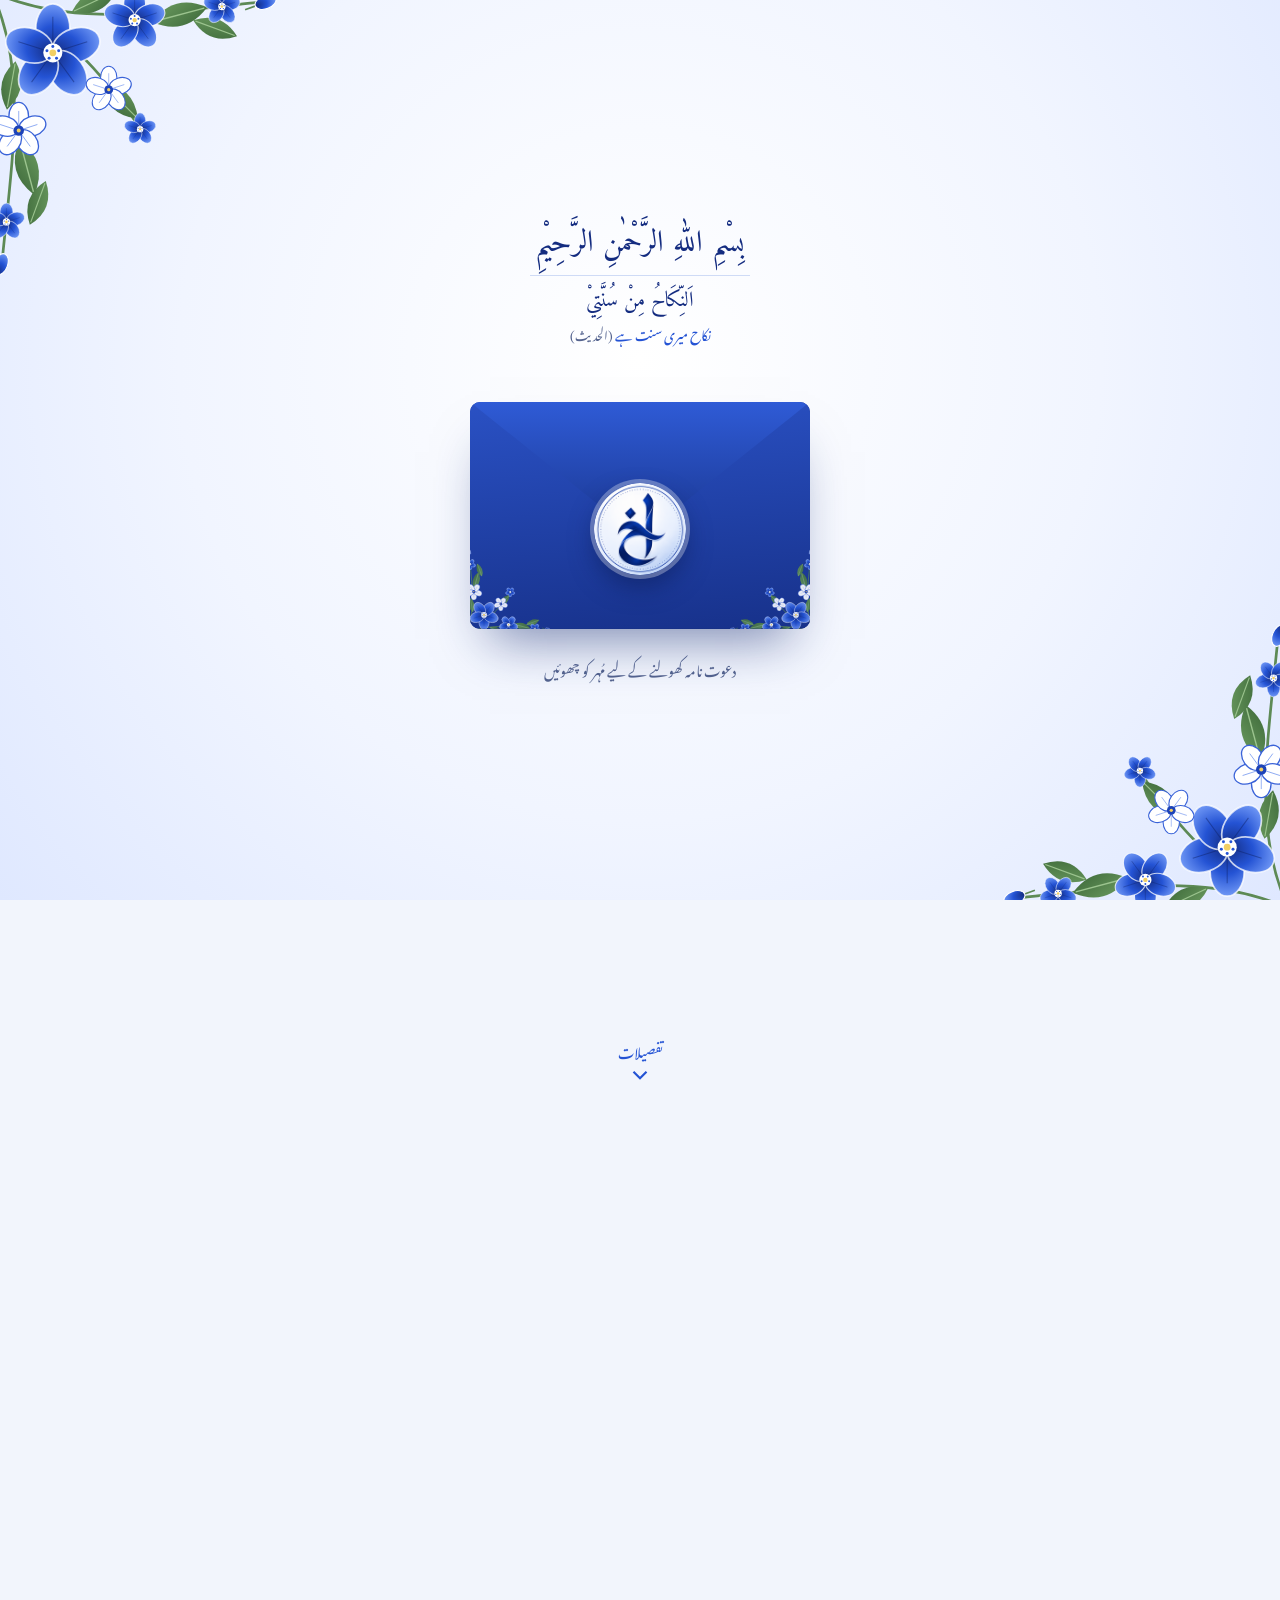
==== commit 0d76c3d8: "Add files via upload" ====
--- a/index.html
+++ b/index.html
@@ -1 +1 @@
-<!doctype html><html lang="ur" dir="rtl"><head><meta charset="utf-8"><meta name="viewport" content="width=device-width,initial-scale=1,viewport-fit=cover"><title>دعوتِ شادی | اسحاق و بنتِ ظفر اقبال</title><meta name="description" content="اسحاق و بنتِ ظفر اقبال کی شادی کا دعوت نامہ — ۲۰ تا ۲۲ نومبر ۲۰۲۶، بہاولپور"><meta name="theme-color" content="#142c80"><meta property="og:type" content="website"><meta property="og:url" content="https://iwedsk.github.io/"><meta property="og:site_name" content="دعوتِ شادی"><meta property="og:title" content="دعوتِ شادی | اسحاق و بنتِ ظفر اقبال"><meta property="og:description" content="۲۰ تا ۲۲ نومبر ۲۰۲۶، بہاولپور — اپنا دعوت نامہ کھولیں"><meta property="og:image" content="https://iwedsk.github.io/preview.jpg"><meta property="og:image:secure_url" content="https://iwedsk.github.io/preview.jpg"><meta property="og:image:type" content="image/jpeg"><meta property="og:image:width" content="1200"><meta property="og:image:height" content="630"><meta property="og:image:alt" content="اسحاق و بنتِ ظفر اقبال — دعوتِ شادی"><meta name="twitter:card" content="summary_large_image"><meta name="twitter:image" content="https://iwedsk.github.io/preview.jpg"><link rel="preconnect" href="https://fonts.googleapis.com"><link rel="preconnect" href="https://fonts.gstatic.com" crossorigin><link href="https://fonts.googleapis.com/css2?family=Amiri:wght@400;700&family=Cormorant+Garamond:ital,wght@0,500;1,500&family=Noto+Nastaliq+Urdu:wght@400;600;700&display=swap" rel="stylesheet"><link rel="stylesheet" href="style.css?v=32"></head><body class="locked"><svg class="svg-lib" width="0" height="0" aria-hidden="true"><defs><radialGradient id="petal" cx="50%" cy="100%" r="100%"><stop offset="0" stop-color="#132a7c"/><stop offset=".55" stop-color="#2453d4"/><stop offset="1" stop-color="#6f97f5"/></radialGradient><linearGradient id="leafG" x1="0" y1="0" x2="1" y2="1"><stop offset="0" stop-color="#6a9a5f"/><stop offset="1" stop-color="#3f6b3b"/></linearGradient><radialGradient id="petalRose" cx="50%" cy="100%" r="100%"><stop offset="0" stop-color="#8a2457"/><stop offset=".55" stop-color="#d6589a"/><stop offset="1" stop-color="#f7b8d3"/></radialGradient></defs><symbol id="flower" viewBox="-50 -50 100 100"><g fill="url(#petal)" stroke="rgba(255,255,255,.75)" stroke-width="1.6"><ellipse cx="0" cy="-23" rx="16" ry="23"/><ellipse cx="0" cy="-23" rx="16" ry="23" transform="rotate(72)"/><ellipse cx="0" cy="-23" rx="16" ry="23" transform="rotate(144)"/><ellipse cx="0" cy="-23" rx="16" ry="23" transform="rotate(216)"/><ellipse cx="0" cy="-23" rx="16" ry="23" transform="rotate(288)"/></g><g stroke="#0e2063" stroke-width="1" opacity=".45" fill="none"><path d="M0-6V-34"/><path d="M0-6V-34" transform="rotate(72)"/><path d="M0-6V-34" transform="rotate(144)"/><path d="M0-6V-34" transform="rotate(216)"/><path d="M0-6V-34" transform="rotate(288)"/></g><circle r="9" fill="#fff"/><circle r="3.2" fill="#f2cf63"/><g fill="#2453d4"><circle cx="0" cy="-6" r="1.4"/><circle cx="5.5" cy="-2" r="1.4"/><circle cx="3.5" cy="5" r="1.4"/><circle cx="-3.5" cy="5" r="1.4"/><circle cx="-5.5" cy="-2" r="1.4"/></g></symbol><symbol id="flower-w" viewBox="-50 -50 100 100"><g fill="#ffffff" stroke="#3a63d8" stroke-width="2"><ellipse cx="0" cy="-22" rx="15" ry="21"/><ellipse cx="0" cy="-22" rx="15" ry="21" transform="rotate(72)"/><ellipse cx="0" cy="-22" rx="15" ry="21" transform="rotate(144)"/><ellipse cx="0" cy="-22" rx="15" ry="21" transform="rotate(216)"/><ellipse cx="0" cy="-22" rx="15" ry="21" transform="rotate(288)"/></g><g stroke="#7e9ff0" stroke-width="1.2" fill="none"><path d="M0-8V-30"/><path d="M0-8V-30" transform="rotate(72)"/><path d="M0-8V-30" transform="rotate(144)"/><path d="M0-8V-30" transform="rotate(216)"/><path d="M0-8V-30" transform="rotate(288)"/></g><circle r="8" fill="#1d43b8"/><circle r="3" fill="#f2cf63"/></symbol><symbol id="leaf" viewBox="0 0 40 20"><path d="M1 10 Q20 -5 39 10 Q20 25 1 10Z" fill="url(#leafG)"/><path d="M3 10 H37" stroke="#9cc48f" stroke-width=".9"/></symbol><symbol id="bud" viewBox="-10 -16 20 32"><path d="M0 16 V2" stroke="#5d8a55" stroke-width="1.6"/><ellipse cx="0" cy="-4" rx="6" ry="10" fill="url(#petal)" stroke="#fff" stroke-width="1"/></symbol><symbol id="monogram" viewBox="0 0 200 200"><defs><radialGradient id="pearl" cx="38%" cy="30%" r="78%"><stop offset="0" stop-color="#ffffff"/><stop offset=".62" stop-color="#e6ecfb"/><stop offset="1" stop-color="#b6c5ee"/></radialGradient></defs><circle cx="100" cy="100" r="97" fill="url(#pearl)"/><circle cx="100" cy="100" r="88" fill="none" stroke="#142c80" stroke-width="1.4"/><circle cx="100" cy="100" r="83" fill="none" stroke="#142c80" stroke-width=".8" stroke-dasharray=".5 3.2" stroke-linecap="round"/><path d="M121 24 C130 29 131 40 127 53 C120 82 117 116 113 145 C110 162 100 173 82 175 C70 176 60 172 54 165 C63 169 74 170 84 167 C97 163 103 151 105 140 C108 112 111 80 115 52 C116 43 115 35 111 30 C114 27 117 25 121 24 Z" fill="#142c80"/><text x="88" y="126" font-family="Amiri, serif" font-weight="700" font-size="112" fill="#142c80" stroke="#edf1fc" stroke-width="5" paint-order="stroke" stroke-linejoin="round" text-anchor="middle">خ</text><path d="M136 150 l5 -5 5 5 -5 5z" fill="#2453d4"/></symbol><symbol id="corner" viewBox="0 0 220 220"><g fill="none" stroke="#5d8a55" stroke-width="2" stroke-linecap="round"><path d="M4 4 C60 30 120 20 200 12"/><path d="M4 4 C30 60 20 120 12 200"/><path d="M40 22 C70 50 90 70 110 100"/></g><use href="#leaf" x="120" y="10" width="44" height="22" transform="rotate(-15 142 21)"/><use href="#leaf" x="150" y="22" width="36" height="18" transform="rotate(20 168 31)"/><use href="#leaf" x="8" y="122" width="44" height="22" transform="rotate(75 30 133)"/><use href="#leaf" x="20" y="150" width="36" height="18" transform="rotate(110 38 159)"/><use href="#leaf" x="78" y="74" width="40" height="20" transform="rotate(45 98 84)"/><use href="#leaf" x="60" y="2" width="38" height="19" transform="rotate(-25 79 11)"/><use href="#leaf" x="0" y="64" width="38" height="19" transform="rotate(100 19 73)"/><use href="#bud" x="194" y="0" width="16" height="26" transform="rotate(70 202 13)"/><use href="#bud" x="2" y="194" width="16" height="26" transform="rotate(20 10 207)"/><use href="#flower" x="10" y="10" width="78" height="78"/><use href="#flower" x="84" y="0" width="50" height="50"/><use href="#flower-w" x="0" y="82" width="48" height="48"/><use href="#flower-w" x="70" y="56" width="40" height="40"/><use href="#flower" x="158" y="0" width="30" height="30"/><use href="#flower" x="0" y="158" width="30" height="30"/><use href="#flower" x="100" y="92" width="26" height="26"/></symbol><symbol id="flower-rose" viewBox="-50 -50 100 100"><g fill="url(#petalRose)" stroke="rgba(255,255,255,.75)" stroke-width="1.6"><ellipse cx="0" cy="-23" rx="16" ry="23"/><ellipse cx="0" cy="-23" rx="16" ry="23" transform="rotate(72)"/><ellipse cx="0" cy="-23" rx="16" ry="23" transform="rotate(144)"/><ellipse cx="0" cy="-23" rx="16" ry="23" transform="rotate(216)"/><ellipse cx="0" cy="-23" rx="16" ry="23" transform="rotate(288)"/></g><g stroke="#5c1438" stroke-width="1" opacity=".45" fill="none"><path d="M0-6V-34"/><path d="M0-6V-34" transform="rotate(72)"/><path d="M0-6V-34" transform="rotate(144)"/><path d="M0-6V-34" transform="rotate(216)"/><path d="M0-6V-34" transform="rotate(288)"/></g><circle r="9" fill="#fff"/><circle r="3.2" fill="#f2cf63"/><g fill="#d6589a"><circle cx="0" cy="-6" r="1.4"/><circle cx="5.5" cy="-2" r="1.4"/><circle cx="3.5" cy="5" r="1.4"/><circle cx="-3.5" cy="5" r="1.4"/><circle cx="-5.5" cy="-2" r="1.4"/></g></symbol><symbol id="flower-w-rose" viewBox="-50 -50 100 100"><g fill="#ffffff" stroke="#d6589a" stroke-width="2"><ellipse cx="0" cy="-22" rx="15" ry="21"/><ellipse cx="0" cy="-22" rx="15" ry="21" transform="rotate(72)"/><ellipse cx="0" cy="-22" rx="15" ry="21" transform="rotate(144)"/><ellipse cx="0" cy="-22" rx="15" ry="21" transform="rotate(216)"/><ellipse cx="0" cy="-22" rx="15" ry="21" transform="rotate(288)"/></g><g stroke="#f0a6c8" stroke-width="1.2" fill="none"><path d="M0-8V-30"/><path d="M0-8V-30" transform="rotate(72)"/><path d="M0-8V-30" transform="rotate(144)"/><path d="M0-8V-30" transform="rotate(216)"/><path d="M0-8V-30" transform="rotate(288)"/></g><circle r="8" fill="#b8326f"/><circle r="3" fill="#f2cf63"/></symbol><symbol id="bud-rose" viewBox="-10 -16 20 32"><path d="M0 16 V2" stroke="#5d8a55" stroke-width="1.6"/><ellipse cx="0" cy="-4" rx="6" ry="10" fill="url(#petalRose)" stroke="#fff" stroke-width="1"/></symbol><symbol id="monogram" viewBox="0 0 200 200"><defs><radialGradient id="pearl" cx="38%" cy="30%" r="78%"><stop offset="0" stop-color="#ffffff"/><stop offset=".62" stop-color="#e6ecfb"/><stop offset="1" stop-color="#b6c5ee"/></radialGradient></defs><circle cx="100" cy="100" r="97" fill="url(#pearl)"/><circle cx="100" cy="100" r="88" fill="none" stroke="#142c80" stroke-width="1.4"/><circle cx="100" cy="100" r="83" fill="none" stroke="#142c80" stroke-width=".8" stroke-dasharray=".5 3.2" stroke-linecap="round"/><path d="M121 24 C130 29 131 40 127 53 C120 82 117 116 113 145 C110 162 100 173 82 175 C70 176 60 172 54 165 C63 169 74 170 84 167 C97 163 103 151 105 140 C108 112 111 80 115 52 C116 43 115 35 111 30 C114 27 117 25 121 24 Z" fill="#142c80"/><text x="88" y="126" font-family="Amiri, serif" font-weight="700" font-size="112" fill="#142c80" stroke="#edf1fc" stroke-width="5" paint-order="stroke" stroke-linejoin="round" text-anchor="middle">خ</text><path d="M136 150 l5 -5 5 5 -5 5z" fill="#d6589a"/></symbol><symbol id="corner-rose" viewBox="0 0 220 220"><g fill="none" stroke="#5d8a55" stroke-width="2" stroke-linecap="round"><path d="M4 4 C60 30 120 20 200 12"/><path d="M4 4 C30 60 20 120 12 200"/><path d="M40 22 C70 50 90 70 110 100"/></g><use href="#leaf" x="120" y="10" width="44" height="22" transform="rotate(-15 142 21)"/><use href="#leaf" x="150" y="22" width="36" height="18" transform="rotate(20 168 31)"/><use href="#leaf" x="8" y="122" width="44" height="22" transform="rotate(75 30 133)"/><use href="#leaf" x="20" y="150" width="36" height="18" transform="rotate(110 38 159)"/><use href="#leaf" x="78" y="74" width="40" height="20" transform="rotate(45 98 84)"/><use href="#leaf" x="60" y="2" width="38" height="19" transform="rotate(-25 79 11)"/><use href="#leaf" x="0" y="64" width="38" height="19" transform="rotate(100 19 73)"/><use href="#bud-rose" x="194" y="0" width="16" height="26" transform="rotate(70 202 13)"/><use href="#bud-rose" x="2" y="194" width="16" height="26" transform="rotate(20 10 207)"/><use href="#flower-rose" x="10" y="10" width="78" height="78"/><use href="#flower-rose" x="84" y="0" width="50" height="50"/><use href="#flower-w-rose" x="0" y="82" width="48" height="48"/><use href="#flower-w-rose" x="70" y="56" width="40" height="40"/><use href="#flower-rose" x="158" y="0" width="30" height="30"/><use href="#flower-rose" x="0" y="158" width="30" height="30"/><use href="#flower-rose" x="100" y="92" width="26" height="26"/></symbol></svg><div class="petals" id="petals" aria-hidden="true"></div><div class="doors" id="doors" aria-hidden="true"><div class="door-glow"></div><div class="door left"><div class="door-arch"></div><span class="door-ring"></span><div class="door-seal"></div></div><div class="door right"><div class="door-arch"></div><span class="door-ring"></span><div class="door-seal"></div></div><div class="door-seam"></div><p class="door-text">خوش آمدید</p><div class="sparkles" id="sparkles"></div></div><section class="opener" id="opener"><svg class="corner tl xl"><use href="#corner"/></svg> <svg class="corner br xl"><use href="#corner"/></svg><div class="opener-inner"><p class="opener-bismillah">بِسْمِ اللّٰہِ الرَّحْمٰنِ الرَّحِیْمِ</p><div class="hadith opener-hadith"><p class="hadith-ar">اَلنِّكَاحُ مِنْ سُنَّتِيْ</p><p class="hadith-ur">نکاح میری سنت ہے <span>(الحدیث)</span></p></div><p class="opener-guest" id="openerGuest"></p><div class="envelope" id="envelope"><div class="env-back"></div><div class="env-letter"><svg class="corner tl tiny"><use href="#corner"/></svg> <svg class="corner br tiny"><use href="#corner"/></svg> <span class="letter-kicker">دعوتِ شادی</span> <span class="letter-names" data-bind="pair"></span></div><div class="env-front"><svg class="corner bl small-white"><use href="#corner"/></svg> <svg class="corner br small-white"><use href="#corner"/></svg></div><div class="env-flap"></div><button class="seal" id="openBtn" aria-label="دعوت نامہ کھولیں"><img src="seal.png?v=1" alt="" width="92" height="92"></button></div><p class="tap-hint">دعوت نامہ کھولنے کے لیے مُہر کو چھوئیں</p></div></section><main class="wrap" id="main" aria-hidden="true"><section class="screen" id="card"><article class="paper card-main reveal"><svg class="corner tl"><use href="#corner"/></svg> <svg class="corner br"><use href="#corner"/></svg><p class="ayah">وَجَعَلَ بَيْنَكُمْ مَّوَدَّةً وَّرَحْمَةً</p><p class="ayah-ref">(سورۃ الروم : ۲۱)</p><p class="lead">بصد مسرّت و شادمانی</p><p class="sub-lead">شادی خانہ آبادی</p><h1 class="names"><span data-bind="groom"></span> <span class="amp">و</span> <span data-bind="bride"></span></h1><p class="en-names" data-bind="enNames"></p><div class="ornament"><i></i><svg><use href="#flower"/></svg><i></i></div><div class="dua-panel"><svg class="dp-flower"><use href="#flower"/></svg><p class="dp-ar">اَللّٰهُمَّ اجْمَعْ بَيْنَهُمَا فِيْ خَيْرٍ</p><p class="dp-ar dp-ar-2">فِي الدُّنْيَا وَالْآخِرَةِ</p><p class="dp-ur">اے اللہ! اِن دونوں کو دنیا و آخرت میں خیر و برکت کے ساتھ ہمیشہ یکجا رکھ</p><p class="dp-amin">آمین</p></div><img class="card-mono" src="seal.png?v=1" alt="" width="78" height="78"></article><a href="#details" class="scroll-cue" aria-label="تفصیلات دیکھیں"><span>تفصیلات</span> <svg viewBox="0 0 24 24"><path d="M6 9l6 6 6-6"/></svg></a></section><section id="details"><article class="paper invite-text reveal"><svg class="corner tl sm"><use href="#corner"/></svg> <svg class="corner br sm"><use href="#corner"/></svg><p class="kicker">السلام علیکم و رحمۃ اللہ و برکاتہ</p><p class="guest-salute" id="guestSalute"></p><p class="body-text">اللہ تعالیٰ کے فضل و کرم سے</p><h2 class="it-name" data-bind="groom"></h2><p class="parent" data-bind="groomParent"></p><p class="body-text">کی شادی خانہ آبادی ہمراہ</p><h2 class="it-name" data-bind="bride"></h2><p class="parent" data-bind="brideParent"></p><p class="body-text">طے پائی ہے۔ آپ سے مؤدبانہ گزارش ہے کہ اپنی پُرخلوص دعاؤں اور بابرکت شرکت سے ہماری خوشیوں کو دوبالا فرمائیں۔</p></article><article class="paper scratch-card reveal"><svg class="corner tl sm"><use href="#corner"/></svg> <svg class="corner br sm"><use href="#corner"/></svg><h3 class="sec-title">مبارک تاریخیں</h3><p class="muted sc-hint">تاریخ جاننے کے لیے دائرے کو اُنگلی سے کھرچیں</p><div class="sc-row" id="scratchRow"></div><div class="sc-done" id="scratchDone"><p class="sc-month" id="scratchMonth"></p><p class="sc-msg">ان شاء اللہ! آپ کا انتظار رہے گا</p></div></article><article class="paper countdown-card reveal"><h3 class="sec-title">مبارک گھڑی میں باقی</h3><div class="countdown" id="countdown"><div><b data-cd="d">۰</b><span>دن</span></div><div><b data-cd="h">۰</b><span>گھنٹے</span></div><div><b data-cd="m">۰</b><span>منٹ</span></div><div><b data-cd="s">۰</b><span>سیکنڈ</span></div></div><p class="cd-done" id="cdDone" hidden>الحمدللہ! مبارک دن آن پہنچا</p></article><article class="pass reveal" id="baraatPass"><svg class="corner tl sm pass-flower"><use href="#corner"/></svg><p class="pass-kicker">برات پاس</p><p class="pass-guest" id="passGuest"></p><div class="pass-count"><b id="passCount"></b> <span>افراد</span></div><p class="pass-text" id="passText"></p><div class="pass-cut"></div><ul class="pass-info" id="passInfo"></ul><p class="pass-note" data-bind="baraatNote"></p></article><div class="sec-head reveal"><svg><use href="#flower"/></svg><h3 class="sec-title">تقریبات</h3></div><div id="events"></div><article class="paper notes reveal"><h3 class="sec-title">گزارشات</h3><ul id="notes"></ul></article><article class="paper rsvp reveal"><svg class="corner tl sm"><use href="#corner"/></svg><h3 class="sec-title">حاضری کی تصدیق</h3><p class="muted" data-bind="rsvpBy"></p><div class="rsvp-btns" id="rsvpBtns"></div></article><article class="paper family reveal"><svg class="corner tr sm"><use href="#corner"/></svg> <svg class="corner bl sm"><use href="#corner"/></svg><h3 class="sec-title">منتظرین</h3><div class="family-grid" id="family"></div><div class="kids"><p class="kids-title">ننھے منے منتظرین</p><p class="kids-names" data-bind="kids"></p><p class="kids-line" data-bind="kidsLine"></p></div></article><footer class="closing reveal"><div class="ornament"><i></i><svg><use href="#flower"/></svg><i></i></div><p class="dua-ar">بَارَكَ اللّٰهُ لَكُمَا وَبَارَكَ عَلَيْكُمَا وَجَمَعَ بَيْنَكُمَا فِيْ خَيْرٍ</p><p class="dua-ur">اللہ تعالیٰ آپ دونوں کو برکت دے اور آپ کو خیر و بھلائی میں یکجا رکھے</p><p class="inshallah">ان شاء اللہ</p></footer></section></main><button class="music-fab" id="musicFab" aria-label="موسیقی چلائیں / روکیں" hidden><svg viewBox="0 0 24 24"><path d="M9 18V6l11-2v12"/><circle cx="6" cy="18" r="3"/><circle cx="17" cy="16" r="3"/></svg></button><audio id="bgm" preload="auto" loop></audio><script src="data.js?v=32"></script><script src="app.js?v=32"></script></body></html>+<!doctype html><html lang="ur" dir="rtl"><head><meta charset="utf-8"><meta name="viewport" content="width=device-width,initial-scale=1,viewport-fit=cover"><title>دعوتِ شادی | اسحاق و بنتِ ظفر اقبال</title><meta name="description" content="اسحاق و بنتِ ظفر اقبال کی شادی کا دعوت نامہ — ۲۰ تا ۲۲ نومبر ۲۰۲۶، بہاولپور"><meta name="theme-color" content="#142c80"><meta property="og:type" content="website"><meta property="og:url" content="https://iwedsk.github.io/"><meta property="og:site_name" content="دعوتِ شادی"><meta property="og:title" content="دعوتِ شادی | اسحاق و بنتِ ظفر اقبال"><meta property="og:description" content="۲۰ تا ۲۲ نومبر ۲۰۲۶، بہاولپور — اپنا دعوت نامہ کھولیں"><meta property="og:image" content="https://iwedsk.github.io/preview.jpg"><meta property="og:image:secure_url" content="https://iwedsk.github.io/preview.jpg"><meta property="og:image:type" content="image/jpeg"><meta property="og:image:width" content="1200"><meta property="og:image:height" content="630"><meta property="og:image:alt" content="اسحاق و بنتِ ظفر اقبال — دعوتِ شادی"><meta name="twitter:card" content="summary_large_image"><meta name="twitter:image" content="https://iwedsk.github.io/preview.jpg"><link rel="preconnect" href="https://fonts.googleapis.com"><link rel="preconnect" href="https://fonts.gstatic.com" crossorigin><link href="https://fonts.googleapis.com/css2?family=Amiri:wght@400;700&family=Cormorant+Garamond:ital,wght@0,500;1,500&family=Noto+Nastaliq+Urdu:wght@400;600;700&display=swap" rel="stylesheet"><link rel="stylesheet" href="style.css?v=33"></head><body class="locked"><svg class="svg-lib" width="0" height="0" aria-hidden="true"><defs><radialGradient id="petal" cx="50%" cy="100%" r="100%"><stop offset="0" stop-color="#132a7c"/><stop offset=".55" stop-color="#2453d4"/><stop offset="1" stop-color="#6f97f5"/></radialGradient><linearGradient id="leafG" x1="0" y1="0" x2="1" y2="1"><stop offset="0" stop-color="#6a9a5f"/><stop offset="1" stop-color="#3f6b3b"/></linearGradient><radialGradient id="petalRose" cx="50%" cy="100%" r="100%"><stop offset="0" stop-color="#8a2457"/><stop offset=".55" stop-color="#d6589a"/><stop offset="1" stop-color="#f7b8d3"/></radialGradient></defs><symbol id="flower" viewBox="-50 -50 100 100"><g fill="url(#petal)" stroke="rgba(255,255,255,.75)" stroke-width="1.6"><ellipse cx="0" cy="-23" rx="16" ry="23"/><ellipse cx="0" cy="-23" rx="16" ry="23" transform="rotate(72)"/><ellipse cx="0" cy="-23" rx="16" ry="23" transform="rotate(144)"/><ellipse cx="0" cy="-23" rx="16" ry="23" transform="rotate(216)"/><ellipse cx="0" cy="-23" rx="16" ry="23" transform="rotate(288)"/></g><g stroke="#0e2063" stroke-width="1" opacity=".45" fill="none"><path d="M0-6V-34"/><path d="M0-6V-34" transform="rotate(72)"/><path d="M0-6V-34" transform="rotate(144)"/><path d="M0-6V-34" transform="rotate(216)"/><path d="M0-6V-34" transform="rotate(288)"/></g><circle r="9" fill="#fff"/><circle r="3.2" fill="#f2cf63"/><g fill="#2453d4"><circle cx="0" cy="-6" r="1.4"/><circle cx="5.5" cy="-2" r="1.4"/><circle cx="3.5" cy="5" r="1.4"/><circle cx="-3.5" cy="5" r="1.4"/><circle cx="-5.5" cy="-2" r="1.4"/></g></symbol><symbol id="flower-w" viewBox="-50 -50 100 100"><g fill="#ffffff" stroke="#3a63d8" stroke-width="2"><ellipse cx="0" cy="-22" rx="15" ry="21"/><ellipse cx="0" cy="-22" rx="15" ry="21" transform="rotate(72)"/><ellipse cx="0" cy="-22" rx="15" ry="21" transform="rotate(144)"/><ellipse cx="0" cy="-22" rx="15" ry="21" transform="rotate(216)"/><ellipse cx="0" cy="-22" rx="15" ry="21" transform="rotate(288)"/></g><g stroke="#7e9ff0" stroke-width="1.2" fill="none"><path d="M0-8V-30"/><path d="M0-8V-30" transform="rotate(72)"/><path d="M0-8V-30" transform="rotate(144)"/><path d="M0-8V-30" transform="rotate(216)"/><path d="M0-8V-30" transform="rotate(288)"/></g><circle r="8" fill="#1d43b8"/><circle r="3" fill="#f2cf63"/></symbol><symbol id="leaf" viewBox="0 0 40 20"><path d="M1 10 Q20 -5 39 10 Q20 25 1 10Z" fill="url(#leafG)"/><path d="M3 10 H37" stroke="#9cc48f" stroke-width=".9"/></symbol><symbol id="bud" viewBox="-10 -16 20 32"><path d="M0 16 V2" stroke="#5d8a55" stroke-width="1.6"/><ellipse cx="0" cy="-4" rx="6" ry="10" fill="url(#petal)" stroke="#fff" stroke-width="1"/></symbol><symbol id="monogram" viewBox="0 0 200 200"><defs><radialGradient id="pearl" cx="38%" cy="30%" r="78%"><stop offset="0" stop-color="#ffffff"/><stop offset=".62" stop-color="#e6ecfb"/><stop offset="1" stop-color="#b6c5ee"/></radialGradient></defs><circle cx="100" cy="100" r="97" fill="url(#pearl)"/><circle cx="100" cy="100" r="88" fill="none" stroke="#142c80" stroke-width="1.4"/><circle cx="100" cy="100" r="83" fill="none" stroke="#142c80" stroke-width=".8" stroke-dasharray=".5 3.2" stroke-linecap="round"/><path d="M121 24 C130 29 131 40 127 53 C120 82 117 116 113 145 C110 162 100 173 82 175 C70 176 60 172 54 165 C63 169 74 170 84 167 C97 163 103 151 105 140 C108 112 111 80 115 52 C116 43 115 35 111 30 C114 27 117 25 121 24 Z" fill="#142c80"/><text x="88" y="126" font-family="Amiri, serif" font-weight="700" font-size="112" fill="#142c80" stroke="#edf1fc" stroke-width="5" paint-order="stroke" stroke-linejoin="round" text-anchor="middle">خ</text><path d="M136 150 l5 -5 5 5 -5 5z" fill="#2453d4"/></symbol><symbol id="corner" viewBox="0 0 220 220"><g fill="none" stroke="#5d8a55" stroke-width="2" stroke-linecap="round"><path d="M4 4 C60 30 120 20 200 12"/><path d="M4 4 C30 60 20 120 12 200"/><path d="M40 22 C70 50 90 70 110 100"/></g><use href="#leaf" x="120" y="10" width="44" height="22" transform="rotate(-15 142 21)"/><use href="#leaf" x="150" y="22" width="36" height="18" transform="rotate(20 168 31)"/><use href="#leaf" x="8" y="122" width="44" height="22" transform="rotate(75 30 133)"/><use href="#leaf" x="20" y="150" width="36" height="18" transform="rotate(110 38 159)"/><use href="#leaf" x="78" y="74" width="40" height="20" transform="rotate(45 98 84)"/><use href="#leaf" x="60" y="2" width="38" height="19" transform="rotate(-25 79 11)"/><use href="#leaf" x="0" y="64" width="38" height="19" transform="rotate(100 19 73)"/><use href="#bud" x="194" y="0" width="16" height="26" transform="rotate(70 202 13)"/><use href="#bud" x="2" y="194" width="16" height="26" transform="rotate(20 10 207)"/><use href="#flower" x="10" y="10" width="78" height="78"/><use href="#flower" x="84" y="0" width="50" height="50"/><use href="#flower-w" x="0" y="82" width="48" height="48"/><use href="#flower-w" x="70" y="56" width="40" height="40"/><use href="#flower" x="158" y="0" width="30" height="30"/><use href="#flower" x="0" y="158" width="30" height="30"/><use href="#flower" x="100" y="92" width="26" height="26"/></symbol><symbol id="flower-rose" viewBox="-50 -50 100 100"><g fill="url(#petalRose)" stroke="rgba(255,255,255,.75)" stroke-width="1.6"><ellipse cx="0" cy="-23" rx="16" ry="23"/><ellipse cx="0" cy="-23" rx="16" ry="23" transform="rotate(72)"/><ellipse cx="0" cy="-23" rx="16" ry="23" transform="rotate(144)"/><ellipse cx="0" cy="-23" rx="16" ry="23" transform="rotate(216)"/><ellipse cx="0" cy="-23" rx="16" ry="23" transform="rotate(288)"/></g><g stroke="#5c1438" stroke-width="1" opacity=".45" fill="none"><path d="M0-6V-34"/><path d="M0-6V-34" transform="rotate(72)"/><path d="M0-6V-34" transform="rotate(144)"/><path d="M0-6V-34" transform="rotate(216)"/><path d="M0-6V-34" transform="rotate(288)"/></g><circle r="9" fill="#fff"/><circle r="3.2" fill="#f2cf63"/><g fill="#d6589a"><circle cx="0" cy="-6" r="1.4"/><circle cx="5.5" cy="-2" r="1.4"/><circle cx="3.5" cy="5" r="1.4"/><circle cx="-3.5" cy="5" r="1.4"/><circle cx="-5.5" cy="-2" r="1.4"/></g></symbol><symbol id="flower-w-rose" viewBox="-50 -50 100 100"><g fill="#ffffff" stroke="#d6589a" stroke-width="2"><ellipse cx="0" cy="-22" rx="15" ry="21"/><ellipse cx="0" cy="-22" rx="15" ry="21" transform="rotate(72)"/><ellipse cx="0" cy="-22" rx="15" ry="21" transform="rotate(144)"/><ellipse cx="0" cy="-22" rx="15" ry="21" transform="rotate(216)"/><ellipse cx="0" cy="-22" rx="15" ry="21" transform="rotate(288)"/></g><g stroke="#f0a6c8" stroke-width="1.2" fill="none"><path d="M0-8V-30"/><path d="M0-8V-30" transform="rotate(72)"/><path d="M0-8V-30" transform="rotate(144)"/><path d="M0-8V-30" transform="rotate(216)"/><path d="M0-8V-30" transform="rotate(288)"/></g><circle r="8" fill="#b8326f"/><circle r="3" fill="#f2cf63"/></symbol><symbol id="bud-rose" viewBox="-10 -16 20 32"><path d="M0 16 V2" stroke="#5d8a55" stroke-width="1.6"/><ellipse cx="0" cy="-4" rx="6" ry="10" fill="url(#petalRose)" stroke="#fff" stroke-width="1"/></symbol><symbol id="monogram" viewBox="0 0 200 200"><defs><radialGradient id="pearl" cx="38%" cy="30%" r="78%"><stop offset="0" stop-color="#ffffff"/><stop offset=".62" stop-color="#e6ecfb"/><stop offset="1" stop-color="#b6c5ee"/></radialGradient></defs><circle cx="100" cy="100" r="97" fill="url(#pearl)"/><circle cx="100" cy="100" r="88" fill="none" stroke="#142c80" stroke-width="1.4"/><circle cx="100" cy="100" r="83" fill="none" stroke="#142c80" stroke-width=".8" stroke-dasharray=".5 3.2" stroke-linecap="round"/><path d="M121 24 C130 29 131 40 127 53 C120 82 117 116 113 145 C110 162 100 173 82 175 C70 176 60 172 54 165 C63 169 74 170 84 167 C97 163 103 151 105 140 C108 112 111 80 115 52 C116 43 115 35 111 30 C114 27 117 25 121 24 Z" fill="#142c80"/><text x="88" y="126" font-family="Amiri, serif" font-weight="700" font-size="112" fill="#142c80" stroke="#edf1fc" stroke-width="5" paint-order="stroke" stroke-linejoin="round" text-anchor="middle">خ</text><path d="M136 150 l5 -5 5 5 -5 5z" fill="#d6589a"/></symbol><symbol id="corner-rose" viewBox="0 0 220 220"><g fill="none" stroke="#5d8a55" stroke-width="2" stroke-linecap="round"><path d="M4 4 C60 30 120 20 200 12"/><path d="M4 4 C30 60 20 120 12 200"/><path d="M40 22 C70 50 90 70 110 100"/></g><use href="#leaf" x="120" y="10" width="44" height="22" transform="rotate(-15 142 21)"/><use href="#leaf" x="150" y="22" width="36" height="18" transform="rotate(20 168 31)"/><use href="#leaf" x="8" y="122" width="44" height="22" transform="rotate(75 30 133)"/><use href="#leaf" x="20" y="150" width="36" height="18" transform="rotate(110 38 159)"/><use href="#leaf" x="78" y="74" width="40" height="20" transform="rotate(45 98 84)"/><use href="#leaf" x="60" y="2" width="38" height="19" transform="rotate(-25 79 11)"/><use href="#leaf" x="0" y="64" width="38" height="19" transform="rotate(100 19 73)"/><use href="#bud-rose" x="194" y="0" width="16" height="26" transform="rotate(70 202 13)"/><use href="#bud-rose" x="2" y="194" width="16" height="26" transform="rotate(20 10 207)"/><use href="#flower-rose" x="10" y="10" width="78" height="78"/><use href="#flower-rose" x="84" y="0" width="50" height="50"/><use href="#flower-w-rose" x="0" y="82" width="48" height="48"/><use href="#flower-w-rose" x="70" y="56" width="40" height="40"/><use href="#flower-rose" x="158" y="0" width="30" height="30"/><use href="#flower-rose" x="0" y="158" width="30" height="30"/><use href="#flower-rose" x="100" y="92" width="26" height="26"/></symbol></svg><div class="petals" id="petals" aria-hidden="true"></div><div class="doors" id="doors" aria-hidden="true"><div class="door-glow"></div><div class="door left"><div class="door-arch"></div><span class="door-ring"></span><div class="door-seal"></div></div><div class="door right"><div class="door-arch"></div><span class="door-ring"></span><div class="door-seal"></div></div><div class="door-seam"></div><p class="door-text">خوش آمدید</p><div class="sparkles" id="sparkles"></div></div><section class="opener" id="opener"><svg class="corner tl xl"><use href="#corner"/></svg> <svg class="corner br xl"><use href="#corner"/></svg><div class="opener-inner"><p class="opener-bismillah">بِسْمِ اللّٰہِ الرَّحْمٰنِ الرَّحِیْمِ</p><div class="hadith opener-hadith"><p class="hadith-ar">اَلنِّكَاحُ مِنْ سُنَّتِيْ</p><p class="hadith-ur">نکاح میری سنت ہے <span>(الحدیث)</span></p></div><p class="opener-guest" id="openerGuest"></p><div class="envelope" id="envelope"><div class="env-back"></div><div class="env-letter"><svg class="corner tl tiny"><use href="#corner"/></svg> <svg class="corner br tiny"><use href="#corner"/></svg> <span class="letter-kicker">دعوتِ شادی</span> <span class="letter-names" data-bind="pair"></span></div><div class="env-front"><svg class="corner bl small-white"><use href="#corner"/></svg> <svg class="corner br small-white"><use href="#corner"/></svg></div><div class="env-flap"></div><button class="seal" id="openBtn" aria-label="دعوت نامہ کھولیں"><img src="seal.png?v=1" alt="" width="92" height="92"></button></div><p class="tap-hint">دعوت نامہ کھولنے کے لیے مُہر کو چھوئیں</p></div></section><main class="wrap" id="main" aria-hidden="true"><section class="screen" id="card"><article class="paper card-main reveal"><svg class="corner tl"><use href="#corner"/></svg> <svg class="corner br"><use href="#corner"/></svg><p class="ayah">وَجَعَلَ بَيْنَكُمْ مَّوَدَّةً وَّرَحْمَةً</p><p class="ayah-ref">(سورۃ الروم : ۲۱)</p><p class="lead">بصد مسرّت و شادمانی</p><p class="sub-lead">شادی خانہ آبادی</p><h1 class="names"><span data-bind="groom"></span> <span class="amp">و</span> <span data-bind="bride"></span></h1><p class="en-names" data-bind="enNames"></p><div class="ornament"><i></i><svg><use href="#flower"/></svg><i></i></div><div class="dua-panel"><svg class="dp-flower"><use href="#flower"/></svg><p class="dp-ar">اَللّٰهُمَّ اجْمَعْ بَيْنَهُمَا فِيْ خَيْرٍ</p><p class="dp-ar dp-ar-2">فِي الدُّنْيَا وَالْآخِرَةِ</p><p class="dp-ur">اے اللہ! اِن دونوں کو دنیا و آخرت میں خیر و برکت کے ساتھ ہمیشہ یکجا رکھ</p><p class="dp-amin">آمین</p></div><img class="card-mono" src="seal.png?v=1" alt="" width="78" height="78"></article><a href="#details" class="scroll-cue" aria-label="تفصیلات دیکھیں"><span>تفصیلات</span> <svg viewBox="0 0 24 24"><path d="M6 9l6 6 6-6"/></svg></a></section><section id="details"><article class="paper invite-text reveal"><svg class="corner tl sm"><use href="#corner"/></svg> <svg class="corner br sm"><use href="#corner"/></svg><p class="kicker">السلام علیکم و رحمۃ اللہ و برکاتہ</p><p class="guest-salute" id="guestSalute"></p><p class="body-text">اللہ تعالیٰ کے فضل و کرم سے</p><h2 class="it-name" data-bind="groom"></h2><p class="parent" data-bind="groomParent"></p><p class="body-text">کی شادی خانہ آبادی ہمراہ</p><h2 class="it-name" data-bind="bride"></h2><p class="parent" data-bind="brideParent"></p><p class="body-text">طے پائی ہے۔ آپ سے مؤدبانہ گزارش ہے کہ اپنی پُرخلوص دعاؤں اور بابرکت شرکت سے ہماری خوشیوں کو دوبالا فرمائیں۔</p></article><article class="paper scratch-card reveal"><svg class="corner tl sm"><use href="#corner"/></svg> <svg class="corner br sm"><use href="#corner"/></svg><h3 class="sec-title">مبارک تاریخیں</h3><p class="muted sc-hint">تاریخ جاننے کے لیے دائرے کو اُنگلی سے کھرچیں</p><div class="sc-row" id="scratchRow"></div><div class="sc-done" id="scratchDone"><p class="sc-month" id="scratchMonth"></p><p class="sc-msg">ان شاء اللہ! آپ کا انتظار رہے گا</p></div></article><article class="paper countdown-card reveal"><h3 class="sec-title">مبارک گھڑی میں باقی</h3><div class="countdown" id="countdown"><div><b data-cd="d">۰</b><span>دن</span></div><div><b data-cd="h">۰</b><span>گھنٹے</span></div><div><b data-cd="m">۰</b><span>منٹ</span></div><div><b data-cd="s">۰</b><span>سیکنڈ</span></div></div><p class="cd-done" id="cdDone" hidden>الحمدللہ! مبارک دن آن پہنچا</p></article><article class="pass reveal" id="baraatPass"><svg class="corner tl sm pass-flower"><use href="#corner"/></svg><p class="pass-kicker">برات پاس</p><p class="pass-guest" id="passGuest"></p><div class="pass-count"><b id="passCount"></b> <span>افراد</span></div><p class="pass-text" id="passText"></p><div class="pass-cut"></div><ul class="pass-info" id="passInfo"></ul><p class="pass-note" data-bind="baraatNote"></p></article><div class="sec-head reveal"><svg><use href="#flower"/></svg><h3 class="sec-title">تقریبات</h3></div><div id="events"></div><article class="paper notes reveal"><h3 class="sec-title">گزارشات</h3><ul id="notes"></ul></article><article class="paper rsvp reveal"><svg class="corner tl sm"><use href="#corner"/></svg><h3 class="sec-title">حاضری کی تصدیق</h3><p class="muted" data-bind="rsvpBy"></p><div class="rsvp-btns" id="rsvpBtns"></div></article><article class="paper family reveal"><svg class="corner tr sm"><use href="#corner"/></svg> <svg class="corner bl sm"><use href="#corner"/></svg><h3 class="sec-title">منتظرین</h3><div class="family-grid" id="family"></div><div class="kids"><p class="kids-title">ننھے منے منتظرین</p><p class="kids-names" data-bind="kids"></p><p class="kids-line" data-bind="kidsLine"></p></div></article><footer class="closing reveal"><div class="ornament"><i></i><svg><use href="#flower"/></svg><i></i></div><p class="dua-ar">بَارَكَ اللّٰهُ لَكُمَا وَبَارَكَ عَلَيْكُمَا وَجَمَعَ بَيْنَكُمَا فِيْ خَيْرٍ</p><p class="dua-ur">اللہ تعالیٰ آپ دونوں کو برکت دے اور آپ کو خیر و بھلائی میں یکجا رکھے</p><p class="inshallah">ان شاء اللہ</p></footer></section></main><button class="music-fab" id="musicFab" aria-label="موسیقی چلائیں / روکیں" hidden><svg viewBox="0 0 24 24"><path d="M9 18V6l11-2v12"/><circle cx="6" cy="18" r="3"/><circle cx="17" cy="16" r="3"/></svg></button><audio id="bgm" preload="auto" loop></audio><script src="data.js?v=33"></script><script src="app.js?v=33"></script></body></html>
--- a/style.css
+++ b/style.css
@@ -1 +1 @@
-@keyframes shimmer{0%,to{background-position:120%0}50%{background-position:-20%0}}@keyframes pop{0%{transform:scale(.6)}70%{transform:scale(1.15)}to{transform:scale(1)}}@keyframes burst{to{transform:translate(var(--dx),var(--dy)) rotate(360deg);opacity:0}}@keyframes seam{0%{opacity:0;transform:scaleY(.2)}to{opacity:1;transform:scaleY(1)}}@keyframes seamOut{to{opacity:0;width:60px;margin-left:-30px}}@keyframes glow{0%{transform:scale(.05);opacity:0}25%{opacity:1}to{transform:scale(1.1);opacity:0}}@keyframes spark{0%{transform:translate(0,0) scale(1);opacity:1}to{transform:translate(var(--dx),var(--dy)) scale(.2);opacity:0}}@keyframes fadeAway{to{opacity:0;transform:translateY(-10px)}}@keyframes rise{0%{opacity:0;transform:translateY(18px)}to{opacity:1;transform:none}}@keyframes ink{0%{-webkit-clip-path:inset(-20%0-20% 100%);clip-path:inset(-20%0-20% 100%);filter:blur(3px)}to{-webkit-clip-path:inset(-20%0-20%0);clip-path:inset(-20%0-20%0);filter:blur(0)}}@keyframes popIn{0%{opacity:0;transform:scale(.3)}70%{transform:scale(1.25)}to{opacity:1;transform:scale(1)}}@keyframes sealIn{0%{opacity:0;transform:scale(.4) rotate(-200deg)}to{opacity:1;transform:none}}@keyframes pulse{0%,to{box-shadow:0 0 0 4px rgba(255,255,255,.35),0 10px 22px rgba(10,25,80,.45)}50%{box-shadow:0 0 0 12px rgba(255,255,255,.15),0 10px 22px rgba(10,25,80,.45)}}@keyframes breathe{0%,to{opacity:.55}50%{opacity:1}}@keyframes bob{0%,to{transform:translateY(0)}50%{transform:translateY(6px)}}@keyframes spin{to{transform:rotate(360deg)}}@keyframes fall{0%{transform:translate(0,0) rotate(0)}to{transform:translate(var(--drift, 40px),110vh) rotate(540deg)}}:root{--ink:#1b2a5c;--ink-soft:#55648f;--blue:#2453d4;--blue-d:#142c80;--blue-l:#8fb0ff;--sky:#e8efff;--paper:#ffffff;--bg:#f2f5fc;--line:#cfdbf6;--leaf:#4c7a47;--ur:'Noto Nastaliq Urdu', 'Jameel Noori Nastaleeq', serif;--ar:'Amiri', 'Traditional Arabic', serif;--en:'Cormorant Garamond', Georgia, serif}*{box-sizing:border-box;margin:0;padding:0}html{scroll-behavior:smooth}body{font-family:var(--ur);color:var(--ink);background:radial-gradient(circle at 20% 10%,#fff 0,transparent 45%),radial-gradient(circle at 80% 90%,#e3ebff 0,transparent 50%),var(--bg);background-attachment:fixed;line-height:2.2;-webkit-font-smoothing:antialiased;overflow-x:hidden;min-height:100vh}body.locked{overflow:hidden;height:100vh}button{font:inherit}.svg-lib{position:absolute;width:0;height:0;overflow:hidden}[hidden]{display:none!important}.corner,.paper::after{position:absolute;pointer-events:none}.corner{width:150px;height:150px;z-index:1}.corner.tl{top:-8px;left:-8px}.corner.tr{top:-8px;right:-8px;transform:scaleX(-1)}.corner.bl{bottom:-8px;left:-8px;transform:scaleY(-1)}.corner.br{bottom:-8px;right:-8px;transform:scale(-1,-1)}.corner.sm{width:104px;height:104px}.corner.xl{width:min(46vw,300px);height:min(46vw,300px)}.corner.tiny{width:58px;height:58px;top:-4px;left:-4px}.corner.tiny.br{top:auto;left:auto;bottom:-4px;right:-4px}.ornament{display:flex;align-items:center;justify-content:center;gap:12px;margin:14px auto}.ornament i{display:block;width:70px;height:1px;background:linear-gradient(90deg,transparent,var(--blue-l),transparent)}.ornament svg{width:26px;height:26px}.paper,.wrap{position:relative}.wrap{max-width:480px;margin:0 auto;padding:0 16px 90px;z-index:1}.paper{background:var(--paper);border-radius:16px;box-shadow:0 22px 44px -22px rgba(20,44,128,.38),0 2px 6px rgba(20,44,128,.06);padding:52px 26px;margin:22px 0;overflow:hidden;text-align:center}.paper::after{content:"";inset:10px;border:1px solid var(--line);border-radius:10px}.paper>:not(.corner){position:relative;z-index:2}.sec-title{font-size:25px;font-weight:700;color:var(--blue-d);line-height:2}.muted{color:var(--ink-soft);font-size:15px}.opener{position:fixed;inset:0;z-index:100;display:grid;place-items:center;background:radial-gradient(circle at 50% 40%,#fff 0,#f1f5ff 55%,#dfe8ff 100%);transition:opacity .9s ease,visibility .9s;overflow:hidden}.opener.gone{opacity:0;visibility:hidden}.opener .corner.tl{top:-14px;left:-14px}.opener .corner.br{bottom:-14px;right:-14px}.opener-inner{text-align:center;padding:20px 16px;width:100%}.opener-bismillah{font-family:var(--ar);font-size:clamp(22px,6vw,30px);color:var(--blue-d);line-height:1.8}.opener-guest{color:var(--ink-soft);font-size:16px;min-height:1em;margin-top:4px}.opener-guest b{color:var(--blue-d);font-weight:700}.tap-hint{color:var(--ink-soft);font-size:14px;margin-top:24px;animation:breathe 2.2s ease-in-out infinite}.envelope{position:relative;width:min(84vw,340px);aspect-ratio:3/2;margin:34px auto 0;perspective:1200px}.env-back{position:absolute;inset:0;border-radius:10px;background:linear-gradient(160deg,#1f40a8,#12286f);box-shadow:0 30px 50px -20px rgba(18,40,111,.55)}.env-letter{position:absolute;left:6%;right:6%;top:6%;bottom:6%;background:#fff;border-radius:6px;z-index:2;display:flex;flex-direction:column;align-items:center;justify-content:center;overflow:hidden;transition:transform 1.1s .55s cubic-bezier(.2,.8,.2,1)}.letter-kicker{font-size:13px;color:var(--ink-soft);line-height:1.8}.letter-names{font-size:24px;font-weight:700;color:var(--blue-d);line-height:2}.env-front{inset:0;z-index:3;border-radius:10px;overflow:hidden;background:linear-gradient(175deg,#2a51c4,#17318a);clip-path:polygon(0 0,50% 56%,100%0,100% 100%,0 100%)}.env-front .corner{width:90px;height:90px;opacity:.9}.env-front .corner.bl{bottom:-6px;left:-6px}.env-front .corner.br{bottom:-6px;right:-6px}.env-flap,.env-front,.seal{position:absolute}.env-flap{left:0;right:0;top:0;height:60%;z-index:4;background:linear-gradient(180deg,#2f5bd6,#1a368f);clip-path:polygon(0 0,100%0,50% 100%);border-radius:10px 10px 0 0;transform-origin:top center;transition:transform .7s ease,z-index 0s .35s}.seal{left:50%;top:56%;z-index:5;width:92px;height:92px;border-radius:50%;padding:0;transform:translate(-50%,-50%);border:0;cursor:pointer;background:0 0;box-shadow:0 0 0 4px rgba(255,255,255,.3),0 12px 24px rgba(10,25,80,.5);transition:transform .5s ease,opacity .5s ease;animation:pulse 2.2s ease-in-out infinite}.seal img,.seal svg{width:100%;height:100%;display:block;border-radius:50%}.seal:focus-visible{outline:3px solid var(--blue-l);outline-offset:4px}.envelope.open .env-flap{transform:rotateX(180deg);z-index:1}.envelope.open .env-letter{transform:translateY(-62%)}.envelope.open .seal{transform:translate(-50%,-50%) scale(.2);opacity:0;animation:none}.screen{min-height:100svh;display:flex;flex-direction:column;justify-content:center;padding-top:10px}.card-main{padding:70px 24px 56px}.ayah{font-family:var(--ar);font-size:28px;color:var(--ink);line-height:1.8}.ayah-ref,.lead{color:var(--ink-soft)}.ayah-ref{font-size:12px;line-height:1.6}.lead{margin-top:18px;font-size:17px}.sub-lead{font-size:15px;color:var(--blue);letter-spacing:.02em}.names{display:flex;flex-direction:column;align-items:center;font-size:clamp(34px,10vw,54px);font-weight:700;color:var(--blue-d);line-height:1.75;margin-top:6px}.names>span{max-width:100%;white-space:nowrap}.names .amp{font-size:.78em;color:var(--blue);line-height:1.5;margin:6px 0 2px}.en-names{margin-top:16px;white-space:nowrap;overflow:hidden;font-family:var(--en);font-style:italic;font-size:20px;color:var(--ink-soft);letter-spacing:.06em;direction:ltr;line-height:1.6}.date-big{display:flex;align-items:center;justify-content:center;gap:14px;margin-top:4px}.db-side{border-top:1px solid var(--blue-l);border-bottom:1px solid var(--blue-l);padding:0 12px;font-size:16px;min-width:92px;line-height:2.1}.db-num{font-size:52px;font-weight:700;color:var(--blue);line-height:1.6}.couplet{margin:2px auto 0}.couplet p{font-size:18px;color:var(--ink);line-height:2.5}.couplet p:first-child{color:var(--blue-d)}.dua-panel{position:relative;margin:30px auto 4px;max-width:300px;padding:26px 18px 12px;border-radius:150px 150px 18px 18px;background:linear-gradient(180deg,var(--sky),#f7f9ff 70%);border:1px solid var(--line)}.dua-panel::before{content:"";position:absolute;inset:6px;border-radius:144px 144px 13px 13px;border:1px dashed var(--blue-l);pointer-events:none}.dp-flower{position:absolute;top:-14px;left:50%;transform:translateX(-50%);width:28px;height:28px}.dp-ar{font-family:var(--ar);font-size:21px;color:var(--blue-d);line-height:1.9;position:relative}.dp-ar-2{font-size:24px;font-weight:700;color:var(--blue)}.dp-amin,.dp-ur{position:relative}.dp-ur{font-size:13px;color:var(--ink-soft);line-height:2.3;margin-top:4px}.dp-amin{font-size:15px;color:var(--blue)}.card-mono{display:block;width:78px;height:78px;margin:14px auto 0;border-radius:50%;box-shadow:0 10px 22px -10px rgba(20,44,128,.55),0 0 0 5px var(--sky)}.city{font-size:16px;color:var(--ink-soft)}.scroll-cue{display:flex;flex-direction:column;align-items:center;margin:4px auto 0;color:var(--blue);text-decoration:none;font-size:14px;line-height:1.8;animation:bob 1.8s ease-in-out infinite}.scroll-cue svg{width:26px;height:26px;fill:none;stroke:currentColor;stroke-width:2}.kicker{font-family:var(--ur);font-size:15px;color:var(--blue)}.guest-salute{font-size:18px;color:var(--ink);margin:6px 0 10px}.guest-salute b{color:var(--blue-d)}.body-text{font-size:16px;color:var(--ink);line-height:2.4}.it-name{font-size:36px;color:var(--blue-d);line-height:1.9;margin-top:4px}.parent:empty{display:none}.it-name+.body-text{margin-top:10px}.parent{font-size:14px;color:var(--ink-soft);line-height:1.8}.hadith{margin:18px auto 0;padding-top:12px;border-top:1px solid var(--line);max-width:260px}.hadith-ar{font-family:var(--ar);font-size:24px;color:var(--blue-d);line-height:1.8}.hadith-ur{font-size:14px;color:var(--blue);line-height:2.2}.opener-hadith{margin-top:4px;padding-top:6px;max-width:220px}.opener-hadith .hadith-ar{font-size:21px}.opener-hadith .hadith-ur{font-size:13px}.countdown span,.hadith-ur span{color:var(--ink-soft);font-size:12px}.countdown-card{padding:38px 20px}.countdown{display:grid;grid-template-columns:repeat(4,1fr);gap:10px;margin-top:10px}.countdown div{background:var(--sky);border-radius:12px;padding:8px 4px 2px}.countdown b{display:block;font-size:28px;color:var(--blue-d);line-height:1.7}.countdown span{line-height:1.8}.cd-done{font-size:20px;color:var(--blue)}.pass{position:relative;margin:26px 0;padding:34px 24px 28px;border-radius:18px;color:#fff;text-align:center;overflow:hidden;background:radial-gradient(circle at 85%0,rgba(143,176,255,.35),transparent 45%),linear-gradient(155deg,#2453d4,#132a7c);box-shadow:0 26px 46px -22px rgba(19,42,124,.7)}.pass::after,.pass::before{content:"";position:absolute;top:58%;width:28px;height:28px;background:var(--bg);border-radius:50%;transform:translateY(-50%);z-index:2}.pass::before{left:-14px}.pass::after{right:-14px}.pass-flower{opacity:.22;width:150px!important;height:150px!important}.pass>:not(.corner){position:relative;z-index:3}.pass-kicker{display:inline-block;font-size:14px;border:1px solid rgba(255,255,255,.5);border-radius:999px;padding:0 16px;line-height:2.2}.pass-guest{font-size:19px;margin-top:10px}.pass-count{width:118px;height:118px;margin:12px auto 4px;border-radius:50%;display:flex;flex-direction:column;align-items:center;justify-content:center;background:rgba(255,255,255,.12);border:2px solid rgba(255,255,255,.55);box-shadow:inset 0 0 0 6px rgba(255,255,255,.06)}.pass-count b{font-size:46px;line-height:1.4}.pass-count span{font-size:14px;line-height:1.4;opacity:.9}.pass-text{font-size:15px;line-height:2.3;opacity:.95}.pass-cut{border-top:2px dashed rgba(255,255,255,.45);margin:18px -24px 14px}.pass-info{list-style:none;font-size:14px}.pass-info li{display:flex;justify-content:space-between;gap:10px;line-height:2.3}.pass-info li span:first-child{opacity:.8}.pass-note{font-size:13px;opacity:.8;margin-top:8px;line-height:2.2}.sec-head{display:flex;flex-direction:column;align-items:center;margin-top:34px}.ev-icon svg,.sec-head svg{width:30px;height:30px}.event{padding:46px 24px 30px}.ev-icon{width:62px;height:62px;margin:0 auto;border-radius:50%;display:grid;place-items:center;background:var(--sky);color:var(--blue)}.ev-icon svg{fill:none;stroke:currentColor;stroke-width:1.6;stroke-linecap:round;stroke-linejoin:round}.event.has-photo{color:#fff;padding-top:250px;padding-bottom:34px;background:linear-gradient(180deg,#24409c 0,#142c80 55%,#0f2266 100%)}.event.has-photo::before{content:"";position:absolute;left:0;right:0;top:0;height:64%;z-index:0;background:linear-gradient(180deg,rgba(16,36,110,.1) 0%,rgba(16,36,110,.3) 45%,rgba(20,44,128,.85) 100%),var(--photo) 32% 30%/cover no-repeat;-webkit-mask-image:linear-gradient(180deg,#000 70%,transparent 100%);mask-image:linear-gradient(180deg,#000 70%,transparent 100%)}.event.has-photo::after{border-color:rgba(255,255,255,.35)}.event.has-photo .corner{opacity:.95}.has-photo .ev-icon{background:rgba(255,255,255,.16);color:#fff;border:1px solid rgba(255,255,255,.5);-webkit-backdrop-filter:blur(6px);backdrop-filter:blur(6px)}.has-photo .ev-sub{color:rgba(255,255,255,.85)}.has-photo .ev-title{color:#fff;text-shadow:0 2px 18px rgba(0,0,0,.35)}.has-photo .btn:hover,.has-photo .ev-date{background:#fff;color:var(--blue-d)}.has-photo .ev-schedule,.has-photo .ev-venue{background:rgba(255,255,255,.12);border:1px solid rgba(255,255,255,.28);-webkit-backdrop-filter:blur(8px);backdrop-filter:blur(8px);border-radius:14px}.has-photo .ev-schedule{padding:6px 16px}.has-photo .ev-schedule li span:first-child{color:rgba(255,255,255,.85)}.has-photo .ev-schedule li span:last-child{color:#fff}.has-photo .ev-schedule li i{border-color:rgba(255,255,255,.45)}.has-photo .ev-venue strong{color:#fff}.has-photo .ev-venue span{color:rgba(255,255,255,.8)}.has-photo .btn{background:rgba(255,255,255,.1);border-color:rgba(255,255,255,.7);color:#fff}.ev-sub{font-size:13px;color:var(--ink-soft);margin-top:6px;line-height:1.8}.ev-title{font-size:32px;color:var(--blue-d);line-height:1.8}.ev-date{display:inline-flex;gap:10px;align-items:center;background:var(--blue);color:#fff;border-radius:999px;padding:0 18px;font-size:15px;line-height:2.3;margin:4px 0 14px}.ev-date b{font-weight:600}.ev-schedule{list-style:none;text-align:right;margin:0 auto;max-width:340px}.ev-schedule li{display:flex;align-items:baseline;gap:8px;font-size:15px;line-height:2.4}.ev-schedule li i{flex:1;border-bottom:1.5px dotted var(--blue-l);transform:translateY(-6px)}.ev-schedule li span:last-child{color:var(--blue-d);font-weight:600}.ev-venue{margin-top:14px;padding:10px 14px;border-radius:12px;background:#f7f9ff;border:1px solid var(--line)}.ev-venue strong{display:block;font-size:17px;color:var(--blue-d);line-height:2}.ev-venue span{font-size:13px;color:var(--ink-soft);line-height:2}.ev-dress{font-size:13px;color:var(--blue);margin-top:10px}.ev-actions{display:flex;gap:10px;justify-content:center;flex-wrap:wrap;margin-top:14px}.btn{display:inline-flex;align-items:center;gap:6px;font-family:var(--ur);font-size:14px;line-height:2.1;padding:2px 16px;border-radius:999px;border:1.5px solid var(--blue);color:var(--blue);background:#fff;text-decoration:none;cursor:pointer;transition:background .2s,color .2s,transform .2s}.btn svg{width:16px;height:16px;fill:none;stroke:currentColor;stroke-width:2;stroke-linecap:round;stroke-linejoin:round}.btn:hover{background:var(--blue);color:#fff}.btn:active{transform:scale(.97)}.btn.solid{background:var(--blue);color:#fff}.btn.solid:hover{background:var(--blue-d)}.btn.wa{background:#1f9d55;border-color:#1f9d55;color:#fff}.btn.wa:hover{background:#17834a;border-color:#17834a;color:#fff}.audio-card{padding:42px 24px 34px}.player{display:flex;align-items:center;gap:14px;margin-top:14px;direction:ltr}.play-btn{flex:0 0 60px;height:60px;border-radius:50%;border:0;cursor:pointer;background:linear-gradient(150deg,#2f5fe0,#142c80);color:#fff;display:grid;place-items:center;box-shadow:0 10px 20px -8px rgba(20,44,128,.6)}.play-btn svg{width:24px;height:24px;fill:currentColor}.play-btn .i-pause,.play-btn.playing .i-play{display:none}.play-btn.playing .i-pause{display:block}.play-btn:disabled{opacity:.45;cursor:not-allowed}.track{flex:1}.track input[type=range]{width:100%;accent-color:var(--blue)}.times{display:flex;justify-content:space-between;font-family:var(--en);font-size:14px;color:var(--ink-soft);line-height:1.4}.audio-missing{font-size:13px;color:var(--ink-soft);margin-top:8px}.notes{padding:40px 26px}.notes ul{list-style:none;text-align:right;margin-top:8px}.notes li{position:relative;padding-right:26px;font-size:15px;line-height:2.3;margin:4px 0}.notes li::before{content:"";position:absolute;right:2px;top:16px;width:12px;height:12px;background:var(--blue);border-radius:50%0 50% 50%;transform:rotate(-45deg)}.rsvp-btns{display:flex;flex-direction:column;gap:10px;align-items:center;margin-top:12px}.family-grid{display:grid;grid-template-columns:1fr;gap:16px;margin-top:10px}.family-col{display:grid;grid-template-columns:1fr 1fr;column-gap:12px}.family-col h4{grid-column:1/-1;font-weight:600;line-height:2.1;border-bottom:1px solid var(--line);margin-bottom:6px}.family-col p{font-size:13px;line-height:2.3}.kids{margin-top:18px;padding-top:10px;border-top:1px dashed var(--line)}.family-col h4,.kids-names,.kids-title{font-size:15px;color:var(--blue)}.kids-names{font-weight:600;color:var(--blue-d)}.kids-line{font-size:13px;color:var(--ink-soft)}.closing{text-align:center;padding:30px 10px 10px}.dua-ar{font-family:var(--ar);font-size:22px;color:var(--blue-d);line-height:1.9}.dua-ur{font-size:14px;color:var(--ink-soft);margin-top:6px}.inshallah{font-size:22px;color:var(--blue);margin-top:12px}.event.photo-night{--gold:#e8c46e;--gold-soft:rgba(232, 196, 110, .55);color:#f6ecd3;padding-top:262px;padding-bottom:36px;background:radial-gradient(120% 60%at 50% 100%,#1b2350 0,#0b1230 60%,#070c22 100%)}.event.photo-night::before{content:"";position:absolute;left:0;right:0;top:0;height:300px;z-index:0;background:linear-gradient(180deg,rgba(7,12,34,0) 0%,rgba(7,12,34,.15) 55%,rgba(11,18,48,.95) 100%),var(--photo) center 40%/cover no-repeat;-webkit-mask-image:linear-gradient(180deg,#000 72%,transparent 100%);mask-image:linear-gradient(180deg,#000 72%,transparent 100%)}.event.photo-night::after{border-color:var(--gold-soft);inset:10px}.photo-night .corner{display:none}.photo-night .ev-icon{background:#0b1230;color:var(--gold);border:1.5px solid var(--gold);box-shadow:0 0 0 6px rgba(232,196,110,.12),0 0 26px rgba(232,196,110,.35)}.photo-night .ev-sub{color:rgba(246,236,211,.75);letter-spacing:.02em}.photo-night .ev-title{color:var(--gold);text-shadow:0 0 22px rgba(232,196,110,.45)}.photo-night .ev-date{background:0 0;color:var(--gold);border:1px solid var(--gold);border-left:0;border-right:0;border-radius:0;padding:0 24px}.photo-night .ev-schedule{max-width:320px}.photo-night .ev-schedule li span:first-child{color:rgba(246,236,211,.8)}.photo-night .ev-schedule li span:last-child{color:var(--gold)}.photo-night .ev-schedule li i{border-color:var(--gold-soft)}.photo-night .ev-venue{background:0 0;border:0;border-radius:0;position:relative;margin-top:18px;padding:14px 10px}.photo-night .ev-venue::after,.photo-night .ev-venue::before{content:"❖";display:block;color:var(--gold);font-size:12px;line-height:1;background:linear-gradient(90deg,transparent,var(--gold-soft),transparent) center/100% 1px no-repeat}.photo-night .ev-venue strong{color:#fff;font-size:19px}.photo-night .ev-venue span{color:rgba(246,236,211,.75)}.photo-night .btn{background:0 0;border-color:var(--gold);color:var(--gold)}.photo-night .btn:hover{background:var(--gold);color:#0b1230}.scratch-card{padding:44px 18px 34px}.sc-hint{margin-top:2px}.sc-row{display:flex;justify-content:center;gap:14px;margin-top:18px;flex-wrap:wrap;touch-action:none;user-select:none;-webkit-user-select:none}.sc-item,.sc-spot{display:flex;flex-direction:column;align-items:center;width:96px}.sc-spot{position:relative;height:96px;border-radius:50%;background:radial-gradient(circle at 35% 30%,#fff,var(--sky) 70%);box-shadow:0 0 0 3px #fff,0 0 0 4.5px var(--blue-l),0 10px 20px -10px rgba(20,44,128,.6);justify-content:center;overflow:hidden;user-select:none;-webkit-user-select:none}.sc-day{font-size:40px;font-weight:700;color:var(--blue-d);line-height:1.3}.sc-mon{font-size:13px;color:var(--blue);line-height:1.6}.sc-spot canvas,.sc-spot::after{position:absolute;inset:0;border-radius:50%}.sc-spot canvas{width:100%;height:100%;touch-action:none;cursor:grab;transition:opacity .6s ease,transform .6s ease}.sc-spot.cleared canvas{opacity:0;transform:scale(1.15);pointer-events:none}.sc-spot::after{content:"";pointer-events:none;background:linear-gradient(115deg,transparent 35%,rgba(255,255,255,.55) 50%,transparent 65%);background-size:250% 100%;animation:shimmer 2.6s ease-in-out infinite}.sc-spot.cleared::after{display:none}.sc-spot.cleared .sc-day{animation:pop .5s ease}.sc-label{font-size:15px;color:var(--blue-d);font-weight:600;margin-top:8px;line-height:2}.sc-done{max-height:0;opacity:0;overflow:hidden;transition:max-height .8s ease,opacity .8s ease}.sc-done.show{max-height:200px;opacity:1}.sc-month{display:inline-block;margin-top:16px;padding:0 22px;border-radius:999px;background:var(--blue);color:#fff;font-size:16px;line-height:2.3}.sc-msg{font-size:15px;color:var(--blue);margin-top:6px}.burst{position:fixed;z-index:60;pointer-events:none;animation:burst 1.6s ease-out forwards}.door,.doors{overflow:hidden}.doors{position:fixed;inset:0;z-index:99;perspective:1600px;background:#0b1747}.doors.gone{opacity:0;visibility:hidden;transition:opacity .9s ease,visibility .9s}.door{position:absolute;top:0;bottom:0;width:50%;background:url("data:image/svg+xml,%3Csvg xmlns='http://www.w3.org/2000/svg' width='56' height='56' viewBox='0 0 56 56'%3E%3Cg fill='none' stroke='%23e8c46e' stroke-opacity='.28' stroke-width='1.2'%3E%3Cpath d='M28 6l6 16 16 6-16 6-6 16-6-16-16-6 16-6z'/%3E%3Ccircle cx='28' cy='28' r='5'/%3E%3Cpath d='M0 0l10 10M56 0L46 10M0 56l10-10M56 56L46 46'/%3E%3C/g%3E%3C/svg%3E")center/56px 56px,linear-gradient(180deg,#1d3a9e 0,#142c80 55%,#0f2266 100%);transition:transform 1.9s cubic-bezier(.65,.02,.25,1);backface-visibility:hidden}.door.left{left:0;transform-origin:left center;box-shadow:inset -3px 0 0#e8c46e,inset -10px 0 24px rgba(0,0,0,.35)}.door.right{right:0;transform-origin:right center;box-shadow:inset 3px 0 0#e8c46e,inset 10px 0 24px rgba(0,0,0,.35)}.door-arch{position:absolute;left:14%;right:14%;top:9%;bottom:7%;border:2px solid rgba(232,196,110,.85);border-radius:999px 999px 10px 10px/46% 46% 10px 10px;box-shadow:0 0 0 6px rgba(232,196,110,.12),inset 0 0 40px rgba(0,0,0,.25)}.door-arch::after{content:"";position:absolute;inset:12px;border:1px solid rgba(232,196,110,.45);border-radius:999px 999px 6px 6px/46% 46% 6px 6px}.door-ring,.door-seal{position:absolute;border-radius:50%}.door-ring{top:66%;width:22px;height:22px;border:3px solid #e8c46e;box-shadow:0 2px 6px rgba(0,0,0,.4)}.door.left .door-ring{right:30px}.door.right .door-ring{left:30px}.door-seal{top:50%;width:132px;height:132px;margin-top:-66px;background:url(seal.png)center/cover;box-shadow:0 0 0 4px #e8c46e,0 0 30px rgba(232,196,110,.55)}.door.left .door-seal{right:-66px}.door.right .door-seal{left:-66px}.door-glow,.door-seam{position:absolute;left:50%;opacity:0}.door-seam{top:0;bottom:0;width:2px;margin-left:-1px;z-index:2;background:linear-gradient(180deg,transparent,#fff6d8 30%,#fff 50%,#fff6d8 70%,transparent);box-shadow:0 0 18px 6px rgba(255,226,150,.7)}.door-glow{top:50%;width:140vmax;height:140vmax;margin:-70vmax 0 0-70vmax;background:radial-gradient(circle,#fffaf0 0,#ffe9b0 18%,rgba(232,196,110,.35) 38%,transparent 62%);transform:scale(.05)}.doors.ready .door-seam{animation:seam 1s ease forwards}.doors.open .door.left{transform:rotateY(-108deg)}.doors.open .door.right{transform:rotateY(108deg)}.doors.open .door-seam{animation:seamOut .5s ease forwards}.doors.open .door-glow{animation:glow 2.2s ease-out forwards}.doors.open{background:0 0;transition:background 1.2s ease .5s}.sparkles{position:absolute;inset:0;pointer-events:none;z-index:3}.spark{position:absolute;left:50%;top:50%;width:6px;height:6px;border-radius:50%;background:#ffe9b0;box-shadow:0 0 10px 2px rgba(255,220,140,.9);animation:spark 1.8s ease-out forwards}.door-text{position:absolute;left:0;right:0;top:calc(50% - 150px);z-index:2;text-align:center;font-size:30px;color:#f3d98f;text-shadow:0 2px 14px rgba(0,0,0,.45),0 0 18px rgba(232,196,110,.5);line-height:2;animation:rise 1s ease both .3s}.doors.open .door-text{animation:fadeAway .5s ease forwards}.intro .card-main{opacity:1!important;transform:none!important}.intro .card-main .ayah,.intro .card-main .ayah-ref,.intro .card-main .dua-panel,.intro .card-main .en-names,.intro .card-main .lead,.intro .card-main .ornament,.intro .card-main .sub-lead{animation:rise .9s ease both}.intro .card-main .ayah{animation-delay:.5s}.intro .card-main .ayah-ref{animation-delay:.75s}.intro .card-main .lead{animation-delay:1s}.intro .card-main .sub-lead{animation-delay:1.15s}.intro .names>span:not(.amp){animation:ink 1.3s cubic-bezier(.5,0,.3,1) both}.intro .names>span:first-child{animation-delay:1.35s}.intro .names>span:last-child{animation-delay:2.9s}.intro .names .amp{animation:popIn .6s ease both 2.55s}.intro .card-main .en-names{animation-delay:4.1s}.intro .card-main .ornament{animation-delay:4.3s}.intro .card-main .dua-panel{animation-delay:4.5s}.intro .card-main .card-mono{animation:sealIn 1s cubic-bezier(.3,1.4,.5,1) both 4.9s}.intro .scroll-cue{animation:rise .8s ease both 5.4s,bob 1.8s ease-in-out 6.2s infinite}.fam-hero{position:relative;margin:6px 0 18px;padding:26px 16px 16px;text-align:center;border-radius:140px 140px 18px 18px/90px 90px 18px 18px;background:radial-gradient(120% 80%at 50%0,rgba(232,196,110,.22),transparent 60%),linear-gradient(180deg,#1d3a9e,#142c80 70%,#10236a);color:#fff;box-shadow:0 18px 34px -18px rgba(20,44,128,.75),inset 0 0 0 1px rgba(232,196,110,.55);overflow:hidden}.fam-hero::before{content:"";position:absolute;inset:7px;pointer-events:none;border:1px solid rgba(232,196,110,.7);border-radius:134px 134px 13px 13px/84px 84px 13px 13px}.fh-flower{position:absolute;bottom:14px;width:30px;height:30px;opacity:.95}.fh-flower.l{left:18px}.fh-flower.r{right:18px}.fh-label,.fh-name{position:relative;line-height:2.1}.fh-label{display:inline-block;font-size:13px;padding:0 16px;border-radius:999px;color:#142c80;background:linear-gradient(180deg,#f3d98f,#e8c46e)}.fh-name{display:block;white-space:nowrap;overflow:hidden;padding:0 6px;font-size:25px;font-weight:700;margin-top:4px;color:#fff;text-shadow:0 2px 14px rgba(0,0,0,.3)}.fh-orn{position:relative;display:flex;align-items:center;justify-content:center;gap:8px}.fh-orn i{width:60px;height:1px;background:linear-gradient(90deg,transparent,#e8c46e,transparent)}.fh-orn svg{width:18px;height:18px}.elders-block{margin-top:14px}.elders-block .fg-title{font-size:15px;font-weight:700}.family-groups h4{font-size:15px;color:var(--blue);font-weight:600;line-height:2.1;border-bottom:1px solid var(--line);margin-bottom:12px}.fam-group{--c:var(--blue);position:relative;text-align:center;margin:0 0 12px;padding:8px 12px 12px;border-radius:14px;background:linear-gradient(180deg,#f7f9ff,#fff);border:1px solid var(--line);border-top:3px solid var(--c);box-shadow:0 8px 18px -14px rgba(20,44,128,.45)}.fam-group:nth-child(4n+2){--c:#2453d4}.fam-group:nth-child(4n+3){--c:#142c80}.fam-group:nth-child(4n+4){--c:#5d84e6}.fam-group:nth-child(4n+5){--c:#3a5fc4}.fam-group>.fg-names:first-child{margin-top:2px}.fam-group header{display:flex;align-items:center;justify-content:center;flex-wrap:wrap;gap:6px}.fam-group header svg{width:16px;height:16px;flex:none}.fg-title{font-size:14px;font-weight:600;color:var(--blue-d);line-height:2.2}.fg-place{display:inline-block;font-size:11px;line-height:1.9;padding:0 10px;border-radius:999px;background:var(--c);color:#fff;margin-top:-2px}.family-elders h4{font-size:15px;color:var(--blue);font-weight:600;line-height:2.1;border-bottom:1px solid var(--line);margin-bottom:10px}.elders-grid{display:grid;grid-template-columns:1fr 1fr;gap:8px}.elder{display:flex;flex-direction:column;align-items:center;justify-content:center;padding:6px 6px 8px;border-radius:12px;background:#f7f9ff;border:1px solid var(--line)}.elder:last-child:nth-child(odd){grid-column:1/-1;justify-self:center;min-width:50%}.el-name{font-size:13px;font-weight:600;color:var(--blue-d);line-height:2.1}.el-place{font-size:11px;color:var(--blue);line-height:1.6}.el-place::before{content:"• ";color:var(--blue-l)}.fg-names{display:flex;flex-wrap:wrap;justify-content:center;gap:6px;margin-top:6px}.fg-names span{font-size:13px;line-height:2.2;padding:0 12px;border-radius:999px;background:var(--sky);color:var(--ink);border:1px solid #dbe5fb}.fam-group.special{--c:#c9a24a;background:linear-gradient(180deg,#fffaf0,#fff);border-color:#c9a24a #efdcae #efdcae}.fam-group.special .fg-title{color:#8a6a1f}.fam-group.special .fg-names span{background:#fff4da;border-color:#efdcae;color:#5b4512;font-weight:600;font-size:14px}.family-groups{margin-top:8px}.family .reveal.in .fam-group,.family.in .fam-group{animation:rise .6s ease both;animation-delay:calc(var(--i)*.08s)}.event.theme-rose{--rose:#c2407e;--rose-d:#8e2457;--rose-l:#f3c9d9;background:linear-gradient(180deg,#fff8fb 0,#fdeef4 100%)}.event.theme-rose::after{border-color:var(--rose-l)}.theme-rose .ev-icon{background:#fde4ee;color:var(--rose);box-shadow:0 0 0 5px #fff4f8}.theme-rose .ev-sub,.theme-rose .ev-venue span{color:#a5607f}.theme-rose .ev-title,.theme-rose .ev-venue strong{color:var(--rose-d)}.ev-badge{display:inline-flex;align-items:center;gap:6px;margin:-2px 0 10px;font-size:13px;line-height:2.1;padding:0 16px;border-radius:999px;background:linear-gradient(180deg,#fbe0ec,#fff1f6);color:var(--rose-d, #8e2457);border:1px solid #efb5cd}.ev-badge::after,.ev-badge::before{content:"✿";font-size:11px;color:#d6589a}.theme-rose .ev-date{background:linear-gradient(90deg,#d6589a,#b8326f)}.theme-rose .ev-schedule li span:first-child{color:#7a4a60}.theme-rose .ev-schedule li span:last-child{color:var(--rose-d)}.theme-rose .ev-schedule li i{border-color:#f0a6c8}.theme-rose .ev-venue{background:#fff;border-color:var(--rose-l)}.theme-rose .btn{border-color:var(--rose);color:var(--rose);background:#fff}.theme-rose .btn:hover{background:var(--rose);color:#fff}.ev-hosts{margin-top:16px;padding:12px 12px 6px;border-radius:16px;background:linear-gradient(180deg,#fff,#fff6fa);border:1px solid #f3c9d9}.eh-elder .eh-name,.eh-title{font-weight:700;color:#8e2457;line-height:2}.eh-title{display:flex;align-items:center;justify-content:center;gap:8px;font-size:20px}.eh-title svg{width:16px;height:16px}.eh-top{display:grid;grid-template-columns:1fr 1fr;gap:8px;margin:4px 0 10px}.eh-elder{display:flex;flex-direction:column;align-items:center;padding:6px 4px 8px;border-radius:12px;background:linear-gradient(180deg,#fde4ee,#fff1f6);border:1px solid #efb5cd}.eh-elder .eh-name{font-size:15px}.eh-rel{display:block;font-size:12px;color:#b8326f;line-height:2}.eh-group{margin-bottom:10px}.eh-group .eh-rel{position:relative}.eh-group .eh-rel::after,.eh-group .eh-rel::before{content:"";display:inline-block;vertical-align:middle;width:34px;height:1px;margin:0 8px;background:linear-gradient(90deg,transparent,#efb5cd)}.eh-group .eh-rel::after{background:linear-gradient(90deg,#efb5cd,transparent)}.eh-names{display:flex;flex-wrap:wrap;justify-content:center;gap:6px;margin-top:2px}.eh-names span{font-size:13px;line-height:2.2;padding:0 12px;border-radius:999px;background:#fdeaf2;color:#6e2447;border:1px solid #f5cbdc}.sc-item.theme-rose .sc-spot{background:radial-gradient(circle at 35% 30%,#fff,#fde8f1 70%);box-shadow:0 0 0 3px #fff,0 0 0 4.5px #efa9c9,0 10px 20px -10px rgba(142,36,87,.5)}.sc-item.theme-rose .sc-day{color:#8e2457}.sc-item.theme-rose .sc-label,.sc-item.theme-rose .sc-mon{color:#b8326f}.sc-row.n4{gap:6px;flex-wrap:nowrap}.sc-row.n4 .sc-item{width:64px}.sc-row.n4 .sc-spot{width:64px;height:64px}.sc-row.n4 .sc-day{font-size:26px}.sc-row.n4 .sc-mon{font-size:11px}.sc-row.n4 .sc-label{font-size:12px}.music-fab{position:fixed;left:16px;bottom:calc(16px + env(safe-area-inset-bottom));z-index:50;width:48px;height:48px;border-radius:50%;border:0;cursor:pointer;background:#fff;color:var(--blue);box-shadow:0 10px 24px -8px rgba(20,44,128,.5),0 0 0 1px var(--line);display:grid;place-items:center}.music-fab svg{width:22px;height:22px;fill:none;stroke:currentColor;stroke-width:1.8}.music-fab.playing{background:var(--blue);color:#fff;animation:spin 6s linear infinite}.petals{position:fixed;inset:0;pointer-events:none;z-index:0;overflow:hidden}.petal{position:absolute;top:-40px;animation:fall linear infinite;opacity:.5}.reveal{opacity:0;transform:translateY(26px);transition:opacity .9s ease,transform .9s ease}.reveal.in{opacity:1;transform:none}@media (min-width:700px){.paper{padding-left:40px;padding-right:40px}}@media (prefers-reduced-motion:reduce){*,::after,::before{animation:none!important;transition-duration:.01ms!important}.doors,.petals{display:none}}+@keyframes shimmer{0%,to{background-position:120%0}50%{background-position:-20%0}}@keyframes pop{0%{transform:scale(.6)}70%{transform:scale(1.15)}to{transform:scale(1)}}@keyframes burst{to{transform:translate(var(--dx),var(--dy)) rotate(360deg);opacity:0}}@keyframes seam{0%{opacity:0;transform:scaleY(.2)}to{opacity:1;transform:scaleY(1)}}@keyframes seamOut{to{opacity:0;width:60px;margin-left:-30px}}@keyframes glow{0%{transform:scale(.05);opacity:0}25%{opacity:1}to{transform:scale(1.1);opacity:0}}@keyframes spark{0%{transform:translate(0,0) scale(1);opacity:1}to{transform:translate(var(--dx),var(--dy)) scale(.2);opacity:0}}@keyframes fadeAway{to{opacity:0;transform:translateY(-10px)}}@keyframes rise{0%{opacity:0;transform:translateY(18px)}to{opacity:1;transform:none}}@keyframes ink{0%{-webkit-clip-path:inset(-20%0-20% 100%);clip-path:inset(-20%0-20% 100%);filter:blur(3px)}to{-webkit-clip-path:inset(-20%0-20%0);clip-path:inset(-20%0-20%0);filter:blur(0)}}@keyframes popIn{0%{opacity:0;transform:scale(.3)}70%{transform:scale(1.25)}to{opacity:1;transform:scale(1)}}@keyframes sealIn{0%{opacity:0;transform:scale(.4) rotate(-200deg)}to{opacity:1;transform:none}}@keyframes pulse{0%,to{box-shadow:0 0 0 4px rgba(255,255,255,.35),0 10px 22px rgba(10,25,80,.45)}50%{box-shadow:0 0 0 12px rgba(255,255,255,.15),0 10px 22px rgba(10,25,80,.45)}}@keyframes breathe{0%,to{opacity:.55}50%{opacity:1}}@keyframes bob{0%,to{transform:translateY(0)}50%{transform:translateY(6px)}}@keyframes spin{to{transform:rotate(360deg)}}@keyframes fall{0%{transform:translate(0,0) rotate(0)}to{transform:translate(var(--drift, 40px),110vh) rotate(540deg)}}:root{--ink:#1b2a5c;--ink-soft:#55648f;--blue:#2453d4;--blue-d:#142c80;--blue-l:#8fb0ff;--sky:#e8efff;--paper:#ffffff;--bg:#f2f5fc;--line:#cfdbf6;--leaf:#4c7a47;--ur:'Noto Nastaliq Urdu', 'Jameel Noori Nastaleeq', serif;--ar:'Amiri', 'Traditional Arabic', serif;--en:'Cormorant Garamond', Georgia, serif}*{box-sizing:border-box;margin:0;padding:0}html{scroll-behavior:smooth}body{font-family:var(--ur);color:var(--ink);background:radial-gradient(circle at 20% 10%,#fff 0,transparent 45%),radial-gradient(circle at 80% 90%,#e3ebff 0,transparent 50%),var(--bg);background-attachment:fixed;line-height:2.2;-webkit-font-smoothing:antialiased;overflow-x:hidden;min-height:100vh}body.locked{overflow:hidden;height:100vh}button{font:inherit}.svg-lib{position:absolute;width:0;height:0;overflow:hidden}[hidden]{display:none!important}.corner,.paper::after{position:absolute;pointer-events:none}.corner{width:150px;height:150px;z-index:1}.corner.tl{top:-8px;left:-8px}.corner.tr{top:-8px;right:-8px;transform:scaleX(-1)}.corner.bl{bottom:-8px;left:-8px;transform:scaleY(-1)}.corner.br{bottom:-8px;right:-8px;transform:scale(-1,-1)}.corner.sm{width:104px;height:104px}.corner.xl{width:min(46vw,300px);height:min(46vw,300px)}.corner.tiny{width:58px;height:58px;top:-4px;left:-4px}.corner.tiny.br{top:auto;left:auto;bottom:-4px;right:-4px}.ornament{display:flex;align-items:center;justify-content:center;gap:12px;margin:14px auto}.ornament i{display:block;width:70px;height:1px;background:linear-gradient(90deg,transparent,var(--blue-l),transparent)}.ornament svg{width:26px;height:26px}.paper,.wrap{position:relative}.wrap{max-width:480px;margin:0 auto;padding:0 16px 90px;z-index:1}.paper{background:var(--paper);border-radius:16px;box-shadow:0 22px 44px -22px rgba(20,44,128,.38),0 2px 6px rgba(20,44,128,.06);padding:52px 26px;margin:22px 0;overflow:hidden;text-align:center}.paper::after{content:"";inset:10px;border:1px solid var(--line);border-radius:10px}.paper>:not(.corner){position:relative;z-index:2}.sec-title{font-size:25px;font-weight:700;color:var(--blue-d);line-height:2}.muted{color:var(--ink-soft);font-size:15px}.opener{position:fixed;inset:0;z-index:100;display:grid;place-items:center;background:radial-gradient(circle at 50% 40%,#fff 0,#f1f5ff 55%,#dfe8ff 100%);transition:opacity .9s ease,visibility .9s;overflow:hidden}.opener.gone{opacity:0;visibility:hidden}.opener .corner.tl{top:-14px;left:-14px}.opener .corner.br{bottom:-14px;right:-14px}.opener-inner{text-align:center;padding:20px 16px;width:100%}.opener-bismillah{font-family:var(--ar);font-size:clamp(22px,6vw,30px);color:var(--blue-d);line-height:1.8}.opener-guest{color:var(--ink-soft);font-size:16px;min-height:1em;margin-top:4px}.opener-guest b{color:var(--blue-d);font-weight:700}.tap-hint{color:var(--ink-soft);font-size:14px;margin-top:24px;animation:breathe 2.2s ease-in-out infinite}.envelope{position:relative;width:min(84vw,340px);aspect-ratio:3/2;margin:34px auto 0;perspective:1200px}.env-back{position:absolute;inset:0;border-radius:10px;background:linear-gradient(160deg,#1f40a8,#12286f);box-shadow:0 30px 50px -20px rgba(18,40,111,.55)}.env-letter{position:absolute;left:6%;right:6%;top:6%;bottom:6%;background:#fff;border-radius:6px;z-index:2;display:flex;flex-direction:column;align-items:center;justify-content:center;overflow:hidden;transition:transform 1.1s .55s cubic-bezier(.2,.8,.2,1)}.letter-kicker{font-size:13px;color:var(--ink-soft);line-height:1.8}.letter-names{font-size:24px;font-weight:700;color:var(--blue-d);line-height:2}.env-front{inset:0;z-index:3;border-radius:10px;overflow:hidden;background:linear-gradient(175deg,#2a51c4,#17318a);clip-path:polygon(0 0,50% 56%,100%0,100% 100%,0 100%)}.env-front .corner{width:90px;height:90px;opacity:.9}.env-front .corner.bl{bottom:-6px;left:-6px}.env-front .corner.br{bottom:-6px;right:-6px}.env-flap,.env-front,.seal{position:absolute}.env-flap{left:0;right:0;top:0;height:60%;z-index:4;background:linear-gradient(180deg,#2f5bd6,#1a368f);clip-path:polygon(0 0,100%0,50% 100%);border-radius:10px 10px 0 0;transform-origin:top center;transition:transform .7s ease,z-index 0s .35s}.seal{left:50%;top:56%;z-index:5;width:92px;height:92px;border-radius:50%;padding:0;transform:translate(-50%,-50%);border:0;cursor:pointer;background:0 0;box-shadow:0 0 0 4px rgba(255,255,255,.3),0 12px 24px rgba(10,25,80,.5);transition:transform .5s ease,opacity .5s ease;animation:pulse 2.2s ease-in-out infinite}.seal img,.seal svg{width:100%;height:100%;display:block;border-radius:50%}.seal:focus-visible{outline:3px solid var(--blue-l);outline-offset:4px}.envelope.open .env-flap{transform:rotateX(180deg);z-index:1}.envelope.open .env-letter{transform:translateY(-62%)}.envelope.open .seal{transform:translate(-50%,-50%) scale(.2);opacity:0;animation:none}.screen{min-height:100svh;display:flex;flex-direction:column;justify-content:center;padding-top:10px}.card-main{padding:70px 24px 56px}.ayah{font-family:var(--ar);font-size:28px;color:var(--ink);line-height:1.8}.ayah-ref,.lead{color:var(--ink-soft)}.ayah-ref{font-size:12px;line-height:1.6}.lead{margin-top:18px;font-size:17px}.sub-lead{font-size:15px;color:var(--blue);letter-spacing:.02em}.names{display:flex;flex-direction:column;align-items:center;font-size:clamp(34px,10vw,54px);font-weight:700;color:var(--blue-d);line-height:1.75;margin-top:6px}.names>span{max-width:100%;white-space:nowrap}.names .amp{font-size:.78em;color:var(--blue);line-height:1.5;margin:6px 0 2px}.en-names{margin-top:16px;white-space:nowrap;overflow:hidden;font-family:var(--en);font-style:italic;font-size:20px;color:var(--ink-soft);letter-spacing:.06em;direction:ltr;line-height:1.6}.date-big{display:flex;align-items:center;justify-content:center;gap:14px;margin-top:4px}.db-side{border-top:1px solid var(--blue-l);border-bottom:1px solid var(--blue-l);padding:0 12px;font-size:16px;min-width:92px;line-height:2.1}.db-num{font-size:52px;font-weight:700;color:var(--blue);line-height:1.6}.couplet{margin:2px auto 0}.couplet p{font-size:18px;color:var(--ink);line-height:2.5}.couplet p:first-child{color:var(--blue-d)}.dua-panel{position:relative;margin:30px auto 4px;max-width:300px;padding:26px 18px 12px;border-radius:150px 150px 18px 18px;background:linear-gradient(180deg,var(--sky),#f7f9ff 70%);border:1px solid var(--line)}.dua-panel::before{content:"";position:absolute;inset:6px;border-radius:144px 144px 13px 13px;border:1px dashed var(--blue-l);pointer-events:none}.dp-flower{position:absolute;top:-14px;left:50%;transform:translateX(-50%);width:28px;height:28px}.dp-ar{font-family:var(--ar);font-size:21px;color:var(--blue-d);line-height:1.9;position:relative}.dp-ar-2{font-size:24px;font-weight:700;color:var(--blue)}.dp-amin,.dp-ur{position:relative}.dp-ur{font-size:13px;color:var(--ink-soft);line-height:2.3;margin-top:4px}.dp-amin{font-size:15px;color:var(--blue)}.card-mono{display:block;width:78px;height:78px;margin:14px auto 0;border-radius:50%;box-shadow:0 10px 22px -10px rgba(20,44,128,.55),0 0 0 5px var(--sky)}.city{font-size:16px;color:var(--ink-soft)}.scroll-cue{display:flex;flex-direction:column;align-items:center;margin:4px auto 0;color:var(--blue);text-decoration:none;font-size:14px;line-height:1.8;animation:bob 1.8s ease-in-out infinite}.scroll-cue svg{width:26px;height:26px;fill:none;stroke:currentColor;stroke-width:2}.kicker{font-family:var(--ur);font-size:15px;color:var(--blue)}.guest-salute{font-size:18px;color:var(--ink);margin:6px 0 10px}.guest-salute b{color:var(--blue-d)}.body-text{font-size:16px;color:var(--ink);line-height:2.4}.it-name{font-size:36px;color:var(--blue-d);line-height:1.9;margin-top:4px}.parent:empty{display:none}.it-name+.body-text{margin-top:10px}.parent{font-size:14px;color:var(--ink-soft);line-height:1.8}.hadith{margin:18px auto 0;padding-top:12px;border-top:1px solid var(--line);max-width:260px}.hadith-ar{font-family:var(--ar);font-size:24px;color:var(--blue-d);line-height:1.8}.hadith-ur{font-size:14px;color:var(--blue);line-height:2.2}.opener-hadith{margin-top:4px;padding-top:6px;max-width:220px}.opener-hadith .hadith-ar{font-size:21px}.opener-hadith .hadith-ur{font-size:13px}.countdown span,.hadith-ur span{color:var(--ink-soft);font-size:12px}.countdown-card{padding:38px 20px}.countdown{display:grid;grid-template-columns:repeat(4,1fr);gap:10px;margin-top:10px}.countdown div{background:var(--sky);border-radius:12px;padding:8px 4px 2px}.countdown b{display:block;font-size:28px;color:var(--blue-d);line-height:1.7}.countdown span{line-height:1.8}.cd-done{font-size:20px;color:var(--blue)}.pass{position:relative;margin:26px 0;padding:34px 24px 28px;border-radius:18px;color:#fff;text-align:center;overflow:hidden;background:radial-gradient(circle at 85%0,rgba(143,176,255,.35),transparent 45%),linear-gradient(155deg,#2453d4,#132a7c);box-shadow:0 26px 46px -22px rgba(19,42,124,.7)}.pass::after,.pass::before{content:"";position:absolute;top:58%;width:28px;height:28px;background:var(--bg);border-radius:50%;transform:translateY(-50%);z-index:2}.pass::before{left:-14px}.pass::after{right:-14px}.pass-flower{opacity:.22;width:150px!important;height:150px!important}.pass>:not(.corner){position:relative;z-index:3}.pass-kicker{display:inline-block;font-size:14px;border:1px solid rgba(255,255,255,.5);border-radius:999px;padding:0 16px;line-height:2.2}.pass-guest{font-size:19px;margin-top:10px}.pass-count{width:118px;height:118px;margin:12px auto 4px;border-radius:50%;display:flex;flex-direction:column;align-items:center;justify-content:center;background:rgba(255,255,255,.12);border:2px solid rgba(255,255,255,.55);box-shadow:inset 0 0 0 6px rgba(255,255,255,.06)}.pass-count b{font-size:46px;line-height:1.4}.pass-count span{font-size:14px;line-height:1.4;opacity:.9}.pass-text{font-size:15px;line-height:2.3;opacity:.95}.pass-cut{border-top:2px dashed rgba(255,255,255,.45);margin:18px -24px 14px}.pass-info{list-style:none;font-size:14px}.pass-info li{display:flex;justify-content:space-between;gap:10px;line-height:2.3}.pass-info li span:first-child{opacity:.8}.pass-note{font-size:13px;opacity:.8;margin-top:8px;line-height:2.2}.sec-head{display:flex;flex-direction:column;align-items:center;margin-top:34px}.ev-icon svg,.sec-head svg{width:30px;height:30px}.event{padding:46px 24px 30px}.ev-icon{width:62px;height:62px;margin:0 auto;border-radius:50%;display:grid;place-items:center;background:var(--sky);color:var(--blue)}.ev-icon svg{fill:none;stroke:currentColor;stroke-width:1.6;stroke-linecap:round;stroke-linejoin:round}.event.has-photo{color:#fff;padding-top:250px;padding-bottom:34px;background:linear-gradient(180deg,#24409c 0,#142c80 55%,#0f2266 100%)}.event.has-photo::before{content:"";position:absolute;left:0;right:0;top:0;height:64%;z-index:0;background:linear-gradient(180deg,rgba(16,36,110,.1) 0%,rgba(16,36,110,.3) 45%,rgba(20,44,128,.85) 100%),var(--photo) 32% 30%/cover no-repeat;-webkit-mask-image:linear-gradient(180deg,#000 70%,transparent 100%);mask-image:linear-gradient(180deg,#000 70%,transparent 100%)}.event.has-photo::after{border-color:rgba(255,255,255,.35)}.event.has-photo .corner{opacity:.95}.has-photo .ev-icon{background:rgba(255,255,255,.16);color:#fff;border:1px solid rgba(255,255,255,.5);-webkit-backdrop-filter:blur(6px);backdrop-filter:blur(6px)}.has-photo .ev-sub{color:rgba(255,255,255,.85)}.has-photo .ev-title{color:#fff;text-shadow:0 2px 18px rgba(0,0,0,.35)}.has-photo .btn:hover,.has-photo .ev-date{background:#fff;color:var(--blue-d)}.has-photo .ev-schedule,.has-photo .ev-venue{background:rgba(255,255,255,.12);border:1px solid rgba(255,255,255,.28);-webkit-backdrop-filter:blur(8px);backdrop-filter:blur(8px);border-radius:14px}.has-photo .ev-schedule{padding:6px 16px}.has-photo .ev-schedule li span:first-child{color:rgba(255,255,255,.85)}.has-photo .ev-schedule li span:last-child{color:#fff}.has-photo .ev-schedule li i{border-color:rgba(255,255,255,.45)}.has-photo .ev-venue strong{color:#fff}.has-photo .ev-venue span{color:rgba(255,255,255,.8)}.has-photo .btn{background:rgba(255,255,255,.1);border-color:rgba(255,255,255,.7);color:#fff}.ev-sub{font-size:13px;color:var(--ink-soft);margin-top:6px;line-height:1.8}.ev-title{font-size:32px;color:var(--blue-d);line-height:1.8}.ev-date{display:inline-flex;gap:10px;align-items:center;background:var(--blue);color:#fff;border-radius:999px;padding:0 18px;font-size:15px;line-height:2.3;margin:4px 0 14px}.ev-date b{font-weight:600}.ev-schedule{list-style:none;text-align:right;margin:0 auto;max-width:340px}.ev-schedule li{display:flex;align-items:baseline;gap:8px;font-size:15px;line-height:2.4}.ev-schedule li i{flex:1;border-bottom:1.5px dotted var(--blue-l);transform:translateY(-6px)}.ev-schedule li span:last-child{color:var(--blue-d);font-weight:600}.ev-venue{margin-top:14px;padding:10px 14px;border-radius:12px;background:#f7f9ff;border:1px solid var(--line)}.ev-venue strong{display:block;font-size:17px;color:var(--blue-d);line-height:2}.ev-venue span{font-size:13px;color:var(--ink-soft);line-height:2}.ev-dress{font-size:13px;color:var(--blue);margin-top:10px}.ev-actions{display:flex;gap:10px;justify-content:center;flex-wrap:wrap;margin-top:14px}.btn{display:inline-flex;align-items:center;gap:6px;font-family:var(--ur);font-size:14px;line-height:2.1;padding:2px 16px;border-radius:999px;border:1.5px solid var(--blue);color:var(--blue);background:#fff;text-decoration:none;cursor:pointer;transition:background .2s,color .2s,transform .2s}.btn svg{width:16px;height:16px;fill:none;stroke:currentColor;stroke-width:2;stroke-linecap:round;stroke-linejoin:round}.btn:hover{background:var(--blue);color:#fff}.btn:active{transform:scale(.97)}.btn.solid{background:var(--blue);color:#fff}.btn.solid:hover{background:var(--blue-d)}.btn.wa{background:#1f9d55;border-color:#1f9d55;color:#fff}.btn.wa:hover{background:#17834a;border-color:#17834a;color:#fff}.audio-card{padding:42px 24px 34px}.player{display:flex;align-items:center;gap:14px;margin-top:14px;direction:ltr}.play-btn{flex:0 0 60px;height:60px;border-radius:50%;border:0;cursor:pointer;background:linear-gradient(150deg,#2f5fe0,#142c80);color:#fff;display:grid;place-items:center;box-shadow:0 10px 20px -8px rgba(20,44,128,.6)}.play-btn svg{width:24px;height:24px;fill:currentColor}.play-btn .i-pause,.play-btn.playing .i-play{display:none}.play-btn.playing .i-pause{display:block}.play-btn:disabled{opacity:.45;cursor:not-allowed}.track{flex:1}.track input[type=range]{width:100%;accent-color:var(--blue)}.times{display:flex;justify-content:space-between;font-family:var(--en);font-size:14px;color:var(--ink-soft);line-height:1.4}.audio-missing{font-size:13px;color:var(--ink-soft);margin-top:8px}.notes{padding:40px 26px}.notes ul{list-style:none;text-align:right;margin-top:8px}.notes li{position:relative;padding-right:26px;font-size:15px;line-height:2.3;margin:4px 0}.notes li::before{content:"";position:absolute;right:2px;top:16px;width:12px;height:12px;background:var(--blue);border-radius:50%0 50% 50%;transform:rotate(-45deg)}.rsvp-btns{display:flex;flex-direction:column;gap:10px;align-items:center;margin-top:12px}.family-grid{display:grid;grid-template-columns:1fr;gap:16px;margin-top:10px}.family-col{display:grid;grid-template-columns:1fr 1fr;column-gap:12px}.family-col h4{grid-column:1/-1;font-weight:600;line-height:2.1;border-bottom:1px solid var(--line);margin-bottom:6px}.family-col p{font-size:13px;line-height:2.3}.kids{margin-top:18px;padding-top:10px;border-top:1px dashed var(--line)}.family-col h4,.kids-names,.kids-title{font-size:15px;color:var(--blue)}.kids-names{font-weight:600;color:var(--blue-d)}.kids-line{font-size:13px;color:var(--ink-soft)}.closing{text-align:center;padding:30px 10px 10px}.dua-ar{font-family:var(--ar);font-size:22px;color:var(--blue-d);line-height:1.9}.dua-ur{font-size:14px;color:var(--ink-soft);margin-top:6px}.inshallah{font-size:22px;color:var(--blue);margin-top:12px}.event.photo-night{--gold:#e8c46e;--gold-soft:rgba(232, 196, 110, .55);color:#f6ecd3;padding-top:262px;padding-bottom:36px;background:radial-gradient(120% 60%at 50% 100%,#1b2350 0,#0b1230 60%,#070c22 100%)}.event.photo-night::before{content:"";position:absolute;left:0;right:0;top:0;height:300px;z-index:0;background:linear-gradient(180deg,rgba(7,12,34,0) 0%,rgba(7,12,34,.15) 55%,rgba(11,18,48,.95) 100%),var(--photo) center 40%/cover no-repeat;-webkit-mask-image:linear-gradient(180deg,#000 72%,transparent 100%);mask-image:linear-gradient(180deg,#000 72%,transparent 100%)}.event.photo-night::after{border-color:var(--gold-soft);inset:10px}.photo-night .corner{display:none}.photo-night .ev-icon{background:#0b1230;color:var(--gold);border:1.5px solid var(--gold);box-shadow:0 0 0 6px rgba(232,196,110,.12),0 0 26px rgba(232,196,110,.35)}.photo-night .ev-sub{color:rgba(246,236,211,.75);letter-spacing:.02em}.photo-night .ev-title{color:var(--gold);text-shadow:0 0 22px rgba(232,196,110,.45)}.photo-night .ev-date{background:0 0;color:var(--gold);border:1px solid var(--gold);border-left:0;border-right:0;border-radius:0;padding:0 24px}.photo-night .ev-schedule{max-width:320px}.photo-night .ev-schedule li span:first-child{color:rgba(246,236,211,.8)}.photo-night .ev-schedule li span:last-child{color:var(--gold)}.photo-night .ev-schedule li i{border-color:var(--gold-soft)}.photo-night .ev-venue{background:0 0;border:0;border-radius:0;position:relative;margin-top:18px;padding:14px 10px}.photo-night .ev-venue::after,.photo-night .ev-venue::before{content:"❖";display:block;color:var(--gold);font-size:12px;line-height:1;background:linear-gradient(90deg,transparent,var(--gold-soft),transparent) center/100% 1px no-repeat}.photo-night .ev-venue strong{color:#fff;font-size:19px}.photo-night .ev-venue span{color:rgba(246,236,211,.75)}.photo-night .btn{background:0 0;border-color:var(--gold);color:var(--gold)}.photo-night .btn:hover{background:var(--gold);color:#0b1230}.scratch-card{padding:44px 18px 34px}.sc-hint{margin-top:2px}.sc-row{display:flex;justify-content:center;gap:14px;margin-top:18px;flex-wrap:wrap;touch-action:none;user-select:none;-webkit-user-select:none}.sc-item,.sc-spot{display:flex;flex-direction:column;align-items:center;width:96px}.sc-spot{position:relative;height:96px;border-radius:50%;background:radial-gradient(circle at 35% 30%,#fff,var(--sky) 70%);box-shadow:0 0 0 3px #fff,0 0 0 4.5px var(--blue-l),0 10px 20px -10px rgba(20,44,128,.6);justify-content:center;overflow:hidden;user-select:none;-webkit-user-select:none}.sc-day{font-size:40px;font-weight:700;color:var(--blue-d);line-height:1.3}.sc-mon{font-size:13px;color:var(--blue);line-height:1.6}.sc-spot canvas,.sc-spot::after{position:absolute;inset:0;border-radius:50%}.sc-spot canvas{width:100%;height:100%;touch-action:none;cursor:grab;transition:opacity .6s ease,transform .6s ease}.sc-spot.cleared canvas{opacity:0;transform:scale(1.15);pointer-events:none}.sc-spot::after{content:"";pointer-events:none;background:linear-gradient(115deg,transparent 35%,rgba(255,255,255,.55) 50%,transparent 65%);background-size:250% 100%;animation:shimmer 2.6s ease-in-out infinite}.sc-spot.cleared::after{display:none}.sc-spot.cleared .sc-day{animation:pop .5s ease}.sc-label{font-size:15px;color:var(--blue-d);font-weight:600;margin-top:8px;line-height:2}.sc-done{max-height:0;opacity:0;overflow:hidden;transition:max-height .8s ease,opacity .8s ease}.sc-done.show{max-height:200px;opacity:1}.sc-month{display:inline-block;margin-top:16px;padding:0 22px;border-radius:999px;background:var(--blue);color:#fff;font-size:16px;line-height:2.3}.sc-msg{font-size:15px;color:var(--blue);margin-top:6px}.burst{position:fixed;z-index:60;pointer-events:none;animation:burst 1.6s ease-out forwards}.door,.doors{overflow:hidden}.doors{position:fixed;inset:0;z-index:99;perspective:1600px;background:#0b1747}.doors.gone{opacity:0;visibility:hidden;transition:opacity .9s ease,visibility .9s}.door{position:absolute;top:0;bottom:0;width:50%;background:url("data:image/svg+xml,%3Csvg xmlns='http://www.w3.org/2000/svg' width='56' height='56' viewBox='0 0 56 56'%3E%3Cg fill='none' stroke='%23e8c46e' stroke-opacity='.28' stroke-width='1.2'%3E%3Cpath d='M28 6l6 16 16 6-16 6-6 16-6-16-16-6 16-6z'/%3E%3Ccircle cx='28' cy='28' r='5'/%3E%3Cpath d='M0 0l10 10M56 0L46 10M0 56l10-10M56 56L46 46'/%3E%3C/g%3E%3C/svg%3E")center/56px 56px,linear-gradient(180deg,#1d3a9e 0,#142c80 55%,#0f2266 100%);transition:transform 1.9s cubic-bezier(.65,.02,.25,1);backface-visibility:hidden}.door.left{left:0;transform-origin:left center;box-shadow:inset -3px 0 0#e8c46e,inset -10px 0 24px rgba(0,0,0,.35)}.door.right{right:0;transform-origin:right center;box-shadow:inset 3px 0 0#e8c46e,inset 10px 0 24px rgba(0,0,0,.35)}.door-arch{position:absolute;left:14%;right:14%;top:9%;bottom:7%;border:2px solid rgba(232,196,110,.85);border-radius:999px 999px 10px 10px/46% 46% 10px 10px;box-shadow:0 0 0 6px rgba(232,196,110,.12),inset 0 0 40px rgba(0,0,0,.25)}.door-arch::after{content:"";position:absolute;inset:12px;border:1px solid rgba(232,196,110,.45);border-radius:999px 999px 6px 6px/46% 46% 6px 6px}.door-ring,.door-seal{position:absolute;border-radius:50%}.door-ring{top:66%;width:22px;height:22px;border:3px solid #e8c46e;box-shadow:0 2px 6px rgba(0,0,0,.4)}.door.left .door-ring{right:30px}.door.right .door-ring{left:30px}.door-seal{top:50%;width:132px;height:132px;margin-top:-66px;background:url(seal.png)center/cover;box-shadow:0 0 0 4px #e8c46e,0 0 30px rgba(232,196,110,.55)}.door.left .door-seal{right:-66px}.door.right .door-seal{left:-66px}.door-glow,.door-seam{position:absolute;left:50%;opacity:0}.door-seam{top:0;bottom:0;width:2px;margin-left:-1px;z-index:2;background:linear-gradient(180deg,transparent,#fff6d8 30%,#fff 50%,#fff6d8 70%,transparent);box-shadow:0 0 18px 6px rgba(255,226,150,.7)}.door-glow{top:50%;width:140vmax;height:140vmax;margin:-70vmax 0 0-70vmax;background:radial-gradient(circle,#fffaf0 0,#ffe9b0 18%,rgba(232,196,110,.35) 38%,transparent 62%);transform:scale(.05)}.doors.ready .door-seam{animation:seam 1s ease forwards}.doors.open .door.left{transform:rotateY(-108deg)}.doors.open .door.right{transform:rotateY(108deg)}.doors.open .door-seam{animation:seamOut .5s ease forwards}.doors.open .door-glow{animation:glow 2.2s ease-out forwards}.doors.open{background:0 0;transition:background 1.2s ease .5s}.sparkles{position:absolute;inset:0;pointer-events:none;z-index:3}.spark{position:absolute;left:50%;top:50%;width:6px;height:6px;border-radius:50%;background:#ffe9b0;box-shadow:0 0 10px 2px rgba(255,220,140,.9);animation:spark 1.8s ease-out forwards}.door-text{position:absolute;left:0;right:0;top:calc(50% - 150px);z-index:2;text-align:center;font-size:30px;color:#f3d98f;text-shadow:0 2px 14px rgba(0,0,0,.45),0 0 18px rgba(232,196,110,.5);line-height:2;animation:rise 1s ease both .3s}.doors.open .door-text{animation:fadeAway .5s ease forwards}.intro .card-main{opacity:1!important;transform:none!important}.intro .card-main .ayah,.intro .card-main .ayah-ref,.intro .card-main .dua-panel,.intro .card-main .en-names,.intro .card-main .lead,.intro .card-main .ornament,.intro .card-main .sub-lead{animation:rise .9s ease both}.intro .card-main .ayah{animation-delay:.5s}.intro .card-main .ayah-ref{animation-delay:.75s}.intro .card-main .lead{animation-delay:1s}.intro .card-main .sub-lead{animation-delay:1.15s}.intro .names>span:not(.amp){animation:ink 1.3s cubic-bezier(.5,0,.3,1) both}.intro .names>span:first-child{animation-delay:1.35s}.intro .names>span:last-child{animation-delay:2.9s}.intro .names .amp{animation:popIn .6s ease both 2.55s}.intro .card-main .en-names{animation-delay:4.1s}.intro .card-main .ornament{animation-delay:4.3s}.intro .card-main .dua-panel{animation-delay:4.5s}.intro .card-main .card-mono{animation:sealIn 1s cubic-bezier(.3,1.4,.5,1) both 4.9s}.intro .scroll-cue{animation:rise .8s ease both 5.4s,bob 1.8s ease-in-out 6.2s infinite}.fam-hero{position:relative;margin:6px 0 18px;padding:30px 16px 16px;text-align:center;border-radius:140px 140px 18px 18px/90px 90px 18px 18px;background:radial-gradient(120% 80%at 50%0,rgba(232,196,110,.22),transparent 60%),linear-gradient(180deg,#1d3a9e,#142c80 70%,#10236a);color:#fff;box-shadow:0 18px 34px -18px rgba(20,44,128,.75),inset 0 0 0 1px rgba(232,196,110,.55);overflow:hidden}.fam-hero::before{content:"";position:absolute;inset:7px;pointer-events:none;border:1px solid rgba(232,196,110,.7);border-radius:134px 134px 13px 13px/84px 84px 13px 13px}.fh-flower{position:absolute;bottom:14px;width:30px;height:30px;opacity:.95}.fh-flower.l{left:18px}.fh-flower.r{right:18px}.fh-label{position:relative;display:inline-block;font-size:13px;line-height:2.1;padding:0 16px;border-radius:999px;color:#142c80;background:linear-gradient(180deg,#f3d98f,#e8c46e)}.fh-name{display:block;white-space:nowrap;overflow:hidden;padding:0 6px;font-size:25px;font-weight:700;line-height:2.1;margin-top:4px;color:#fff;text-shadow:0 2px 14px rgba(0,0,0,.3)}.fh-name,.fh-orn,.fh-sub{position:relative}.fh-sub{display:block;font-size:16px;color:#f3d98f;line-height:1.9;margin-top:-4px}.fh-orn{display:flex;align-items:center;justify-content:center;gap:8px}.fh-orn i{width:60px;height:1px;background:linear-gradient(90deg,transparent,#e8c46e,transparent)}.fh-orn svg{width:18px;height:18px}.elders-block{margin-top:14px}.elders-block .fg-title{font-size:15px;font-weight:700}.family-groups h4{font-size:15px;color:var(--blue);font-weight:600;line-height:2.1;border-bottom:1px solid var(--line);margin-bottom:12px}.fam-group{--c:var(--blue);position:relative;text-align:center;margin:0 0 12px;padding:8px 12px 12px;border-radius:14px;background:linear-gradient(180deg,#f7f9ff,#fff);border:1px solid var(--line);border-top:3px solid var(--c);box-shadow:0 8px 18px -14px rgba(20,44,128,.45)}.fam-group:nth-child(4n+2){--c:#2453d4}.fam-group:nth-child(4n+3){--c:#142c80}.fam-group:nth-child(4n+4){--c:#5d84e6}.fam-group:nth-child(4n+5){--c:#3a5fc4}.fam-group>.fg-names:first-child{margin-top:2px}.fam-group header{display:flex;align-items:center;justify-content:center;flex-wrap:wrap;gap:6px}.fam-group header svg{width:16px;height:16px;flex:none}.fg-title{font-size:14px;font-weight:600;color:var(--blue-d);line-height:2.2}.fg-place{display:inline-block;font-size:11px;line-height:1.9;padding:0 10px;border-radius:999px;background:var(--c);color:#fff;margin-top:-2px}.family-elders h4{font-size:15px;color:var(--blue);font-weight:600;line-height:2.1;border-bottom:1px solid var(--line);margin-bottom:10px}.elders-grid{display:grid;grid-template-columns:1fr 1fr;gap:8px}.elder{display:flex;flex-direction:column;align-items:center;justify-content:center;padding:6px 6px 8px;border-radius:12px;background:#f7f9ff;border:1px solid var(--line)}.elder:last-child:nth-child(odd){grid-column:1/-1;justify-self:center;min-width:50%}.el-name{font-size:13px;font-weight:600;color:var(--blue-d);line-height:2.1}.el-place{font-size:11px;color:var(--blue);line-height:1.6}.el-place::before{content:"• ";color:var(--blue-l)}.fg-names{display:flex;flex-wrap:wrap;justify-content:center;gap:6px;margin-top:6px}.fg-names span{font-size:13px;line-height:2.2;padding:0 12px;border-radius:999px;background:var(--sky);color:var(--ink);border:1px solid #dbe5fb}.fam-group.special{--c:#c9a24a;background:linear-gradient(180deg,#fffaf0,#fff);border-color:#c9a24a #efdcae #efdcae}.fam-group.special .fg-title{color:#8a6a1f}.fam-group.special .fg-names span{background:#fff4da;border-color:#efdcae;color:#5b4512;font-weight:600;font-size:14px}.family-groups{margin-top:8px}.family .reveal.in .fam-group,.family.in .fam-group{animation:rise .6s ease both;animation-delay:calc(var(--i)*.08s)}.event.theme-rose{--rose:#c2407e;--rose-d:#8e2457;--rose-l:#f3c9d9;background:linear-gradient(180deg,#fff8fb 0,#fdeef4 100%)}.event.theme-rose::after{border-color:var(--rose-l)}.theme-rose .ev-icon{background:#fde4ee;color:var(--rose);box-shadow:0 0 0 5px #fff4f8}.theme-rose .ev-sub,.theme-rose .ev-venue span{color:#a5607f}.theme-rose .ev-title,.theme-rose .ev-venue strong{color:var(--rose-d)}.ev-badge{display:inline-flex;align-items:center;gap:6px;margin:-2px 0 10px;font-size:13px;line-height:2.1;padding:0 16px;border-radius:999px;background:linear-gradient(180deg,#fbe0ec,#fff1f6);color:var(--rose-d, #8e2457);border:1px solid #efb5cd}.ev-badge::after,.ev-badge::before{content:"✿";font-size:11px;color:#d6589a}.theme-rose .ev-date{background:linear-gradient(90deg,#d6589a,#b8326f)}.theme-rose .ev-schedule li span:first-child{color:#7a4a60}.theme-rose .ev-schedule li span:last-child{color:var(--rose-d)}.theme-rose .ev-schedule li i{border-color:#f0a6c8}.theme-rose .ev-venue{background:#fff;border-color:var(--rose-l)}.theme-rose .btn{border-color:var(--rose);color:var(--rose);background:#fff}.theme-rose .btn:hover{background:var(--rose);color:#fff}.ev-hosts{margin-top:16px;padding:12px 12px 6px;border-radius:16px;background:linear-gradient(180deg,#fff,#fff6fa);border:1px solid #f3c9d9}.eh-elder .eh-name,.eh-title{font-weight:700;color:#8e2457;line-height:2}.eh-title{display:flex;align-items:center;justify-content:center;gap:8px;font-size:20px}.eh-title svg{width:16px;height:16px}.eh-top{display:grid;grid-template-columns:1fr 1fr;gap:8px;margin:4px 0 10px}.eh-elder{display:flex;flex-direction:column;align-items:center;padding:6px 4px 8px;border-radius:12px;background:linear-gradient(180deg,#fde4ee,#fff1f6);border:1px solid #efb5cd}.eh-elder .eh-name{font-size:15px}.eh-rel{display:block;font-size:12px;color:#b8326f;line-height:2}.eh-group{margin-bottom:10px}.eh-group .eh-rel{position:relative}.eh-group .eh-rel::after,.eh-group .eh-rel::before{content:"";display:inline-block;vertical-align:middle;width:34px;height:1px;margin:0 8px;background:linear-gradient(90deg,transparent,#efb5cd)}.eh-group .eh-rel::after{background:linear-gradient(90deg,#efb5cd,transparent)}.eh-names{display:flex;flex-wrap:wrap;justify-content:center;gap:6px;margin-top:2px}.eh-names span{font-size:13px;line-height:2.2;padding:0 12px;border-radius:999px;background:#fdeaf2;color:#6e2447;border:1px solid #f5cbdc}.sc-item.theme-rose .sc-spot{background:radial-gradient(circle at 35% 30%,#fff,#fde8f1 70%);box-shadow:0 0 0 3px #fff,0 0 0 4.5px #efa9c9,0 10px 20px -10px rgba(142,36,87,.5)}.sc-item.theme-rose .sc-day{color:#8e2457}.sc-item.theme-rose .sc-label,.sc-item.theme-rose .sc-mon{color:#b8326f}.sc-row.n4{gap:6px;flex-wrap:nowrap}.sc-row.n4 .sc-item{width:64px}.sc-row.n4 .sc-spot{width:64px;height:64px}.sc-row.n4 .sc-day{font-size:26px}.sc-row.n4 .sc-mon{font-size:11px}.sc-row.n4 .sc-label{font-size:12px}.music-fab{position:fixed;left:16px;bottom:calc(16px + env(safe-area-inset-bottom));z-index:50;width:48px;height:48px;border-radius:50%;border:0;cursor:pointer;background:#fff;color:var(--blue);box-shadow:0 10px 24px -8px rgba(20,44,128,.5),0 0 0 1px var(--line);display:grid;place-items:center}.music-fab svg{width:22px;height:22px;fill:none;stroke:currentColor;stroke-width:1.8}.music-fab.playing{background:var(--blue);color:#fff;animation:spin 6s linear infinite}.petals{position:fixed;inset:0;pointer-events:none;z-index:0;overflow:hidden}.petal{position:absolute;top:-40px;animation:fall linear infinite;opacity:.5}.reveal{opacity:0;transform:translateY(26px);transition:opacity .9s ease,transform .9s ease}.reveal.in{opacity:1;transform:none}@media (min-width:700px){.paper{padding-left:40px;padding-right:40px}}@media (prefers-reduced-motion:reduce){*,::after,::before{animation:none!important;transition-duration:.01ms!important}.doors,.petals{display:none}}
